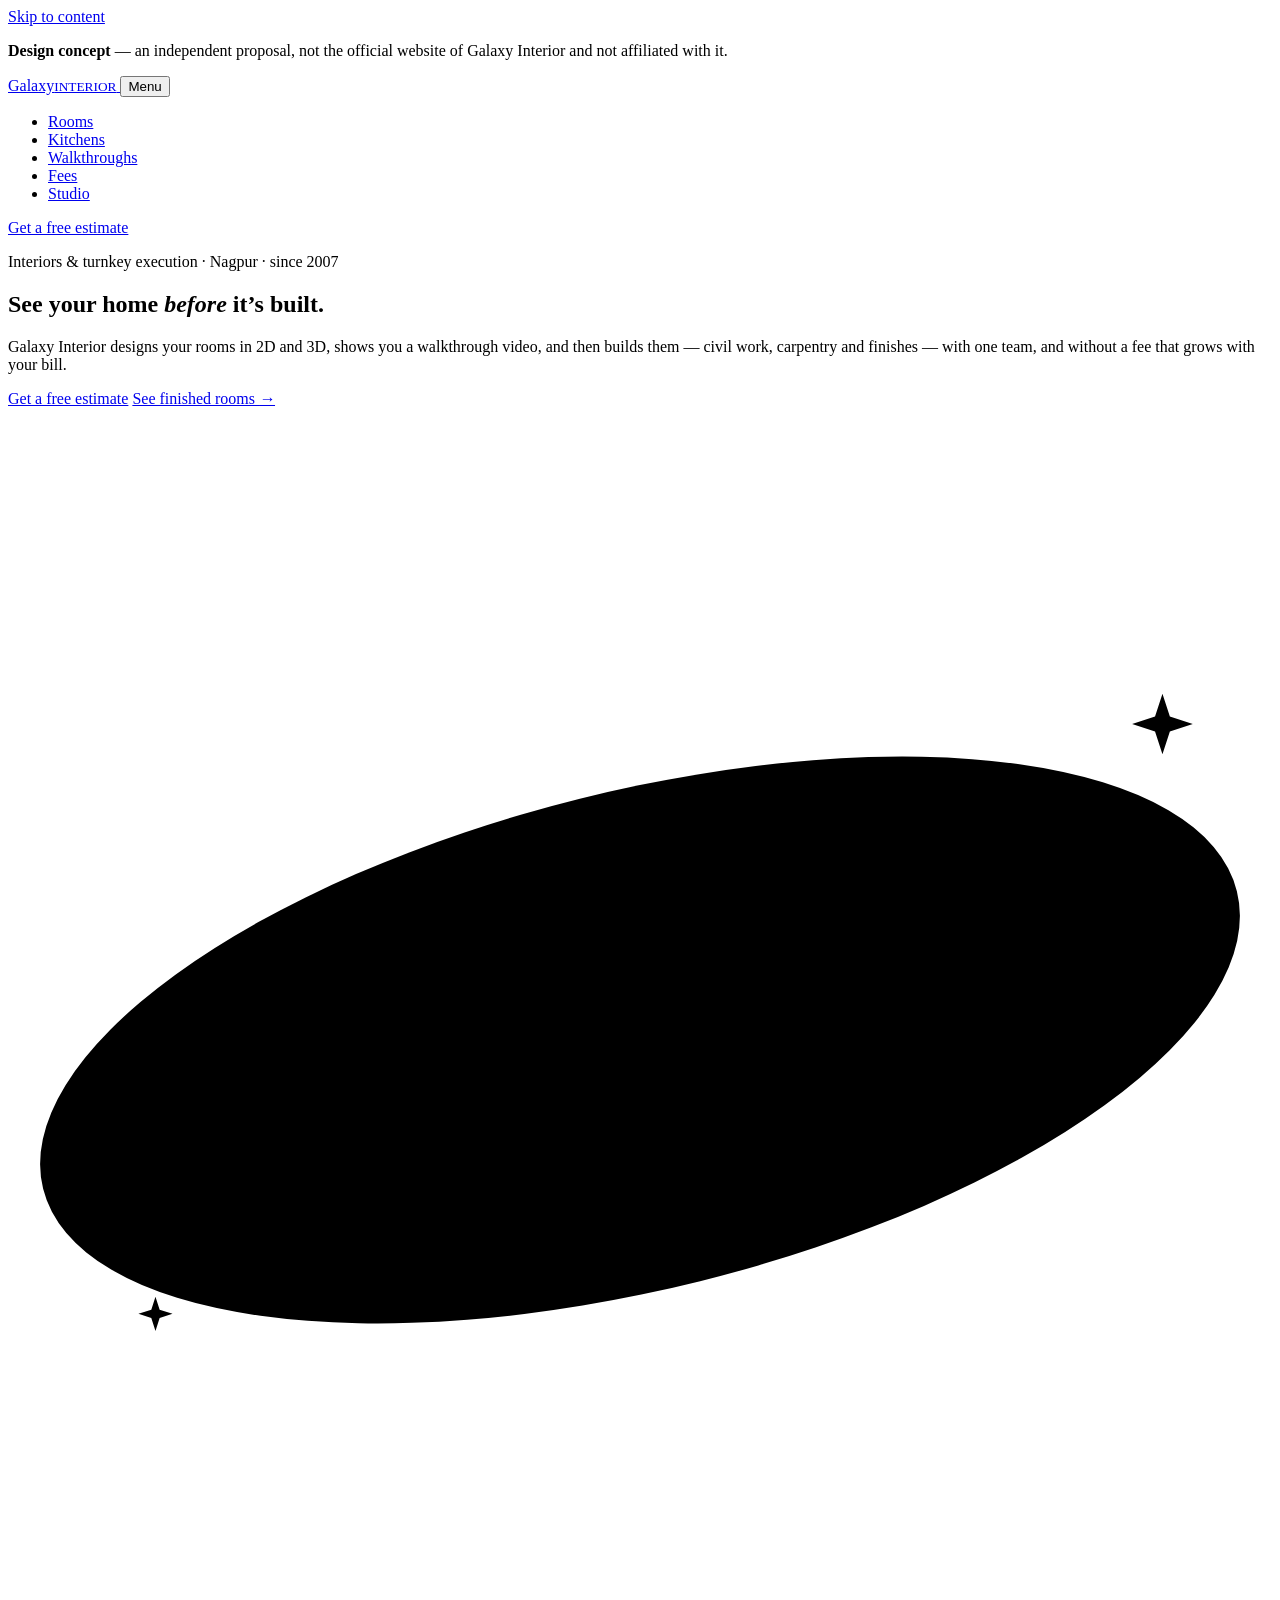
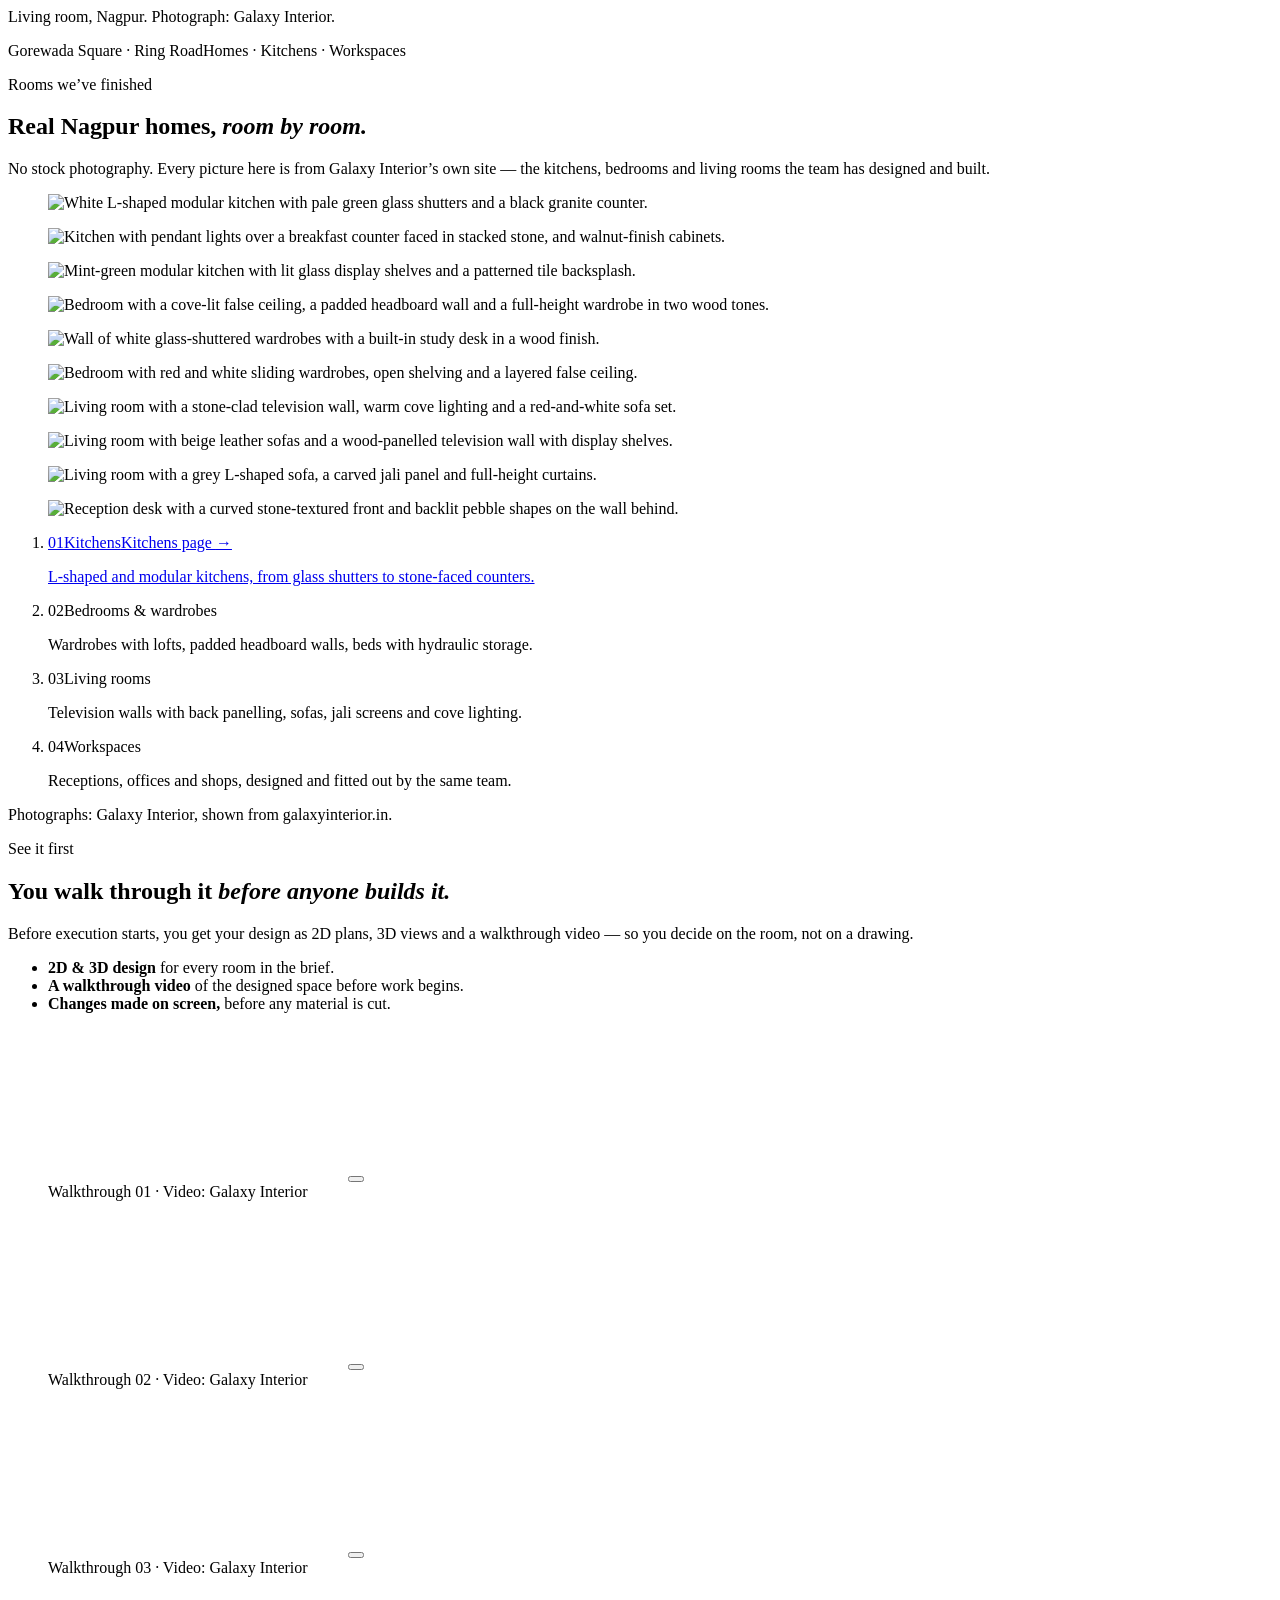
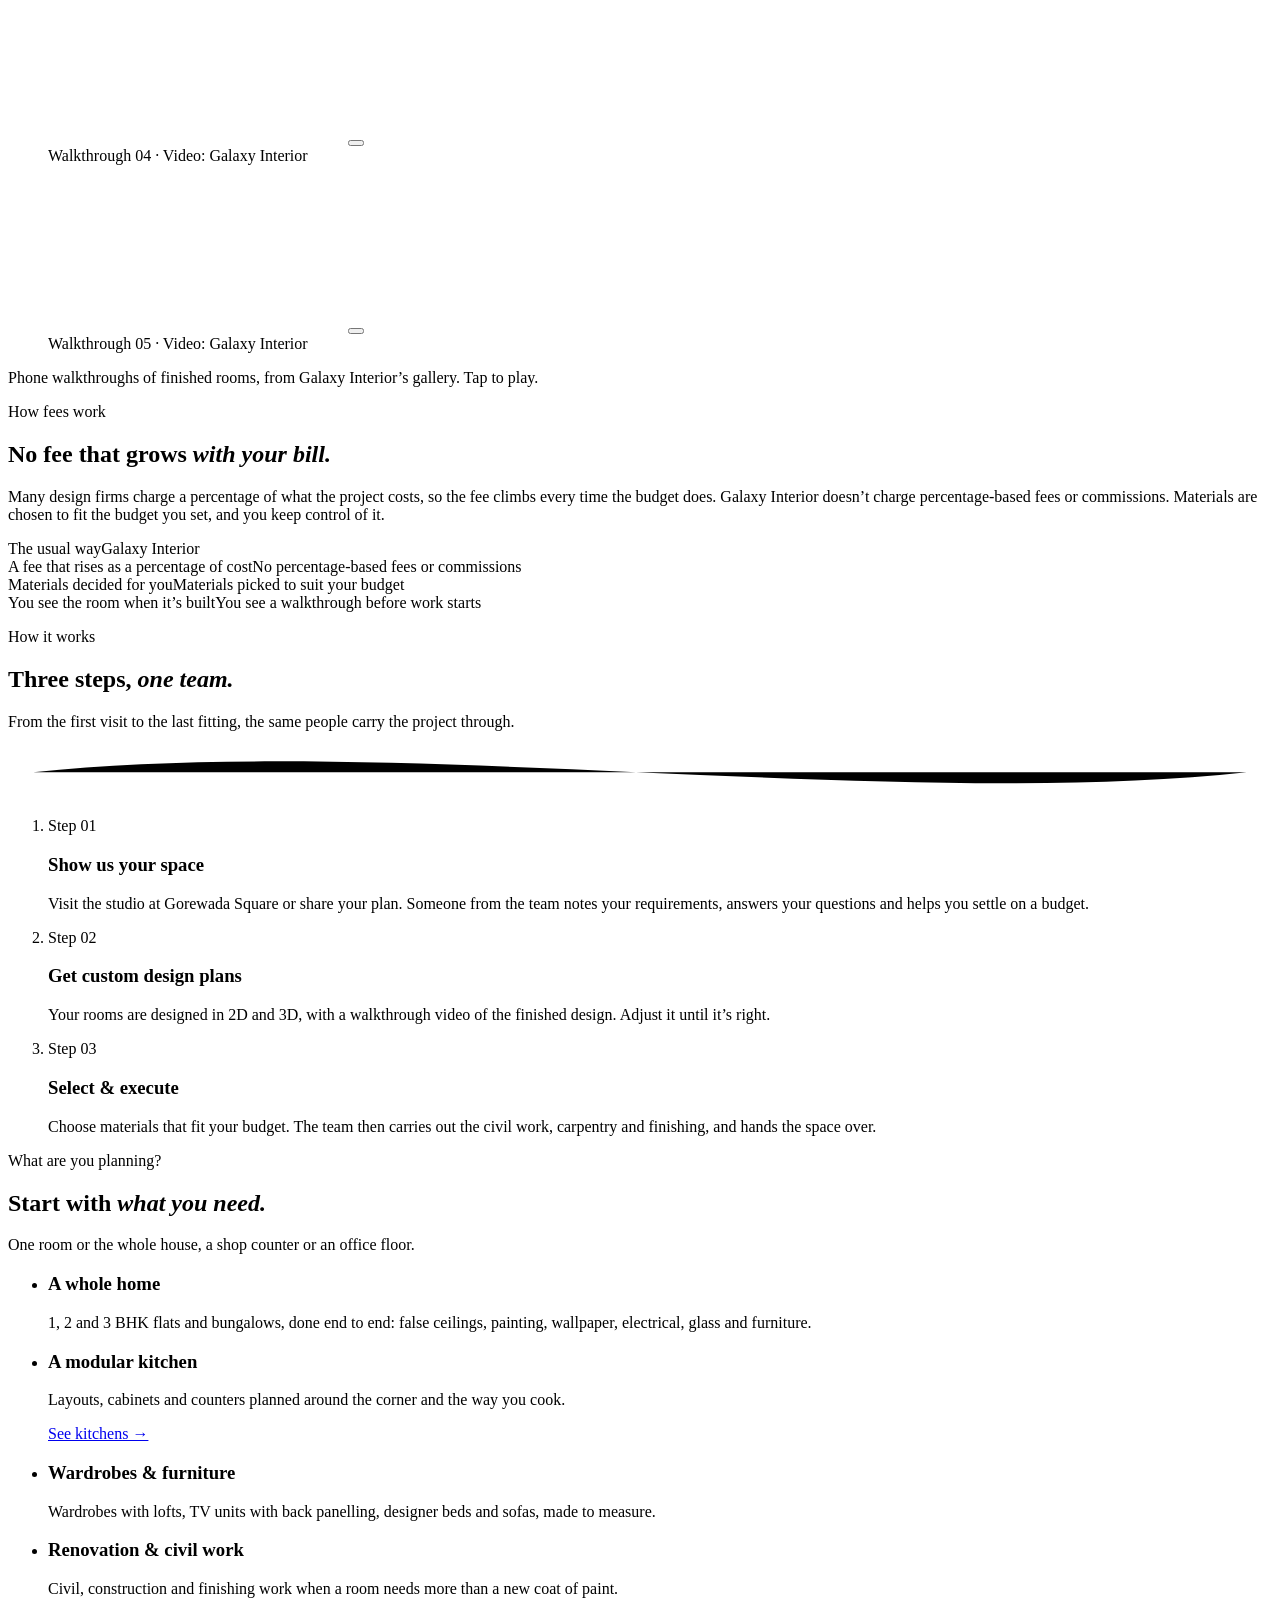
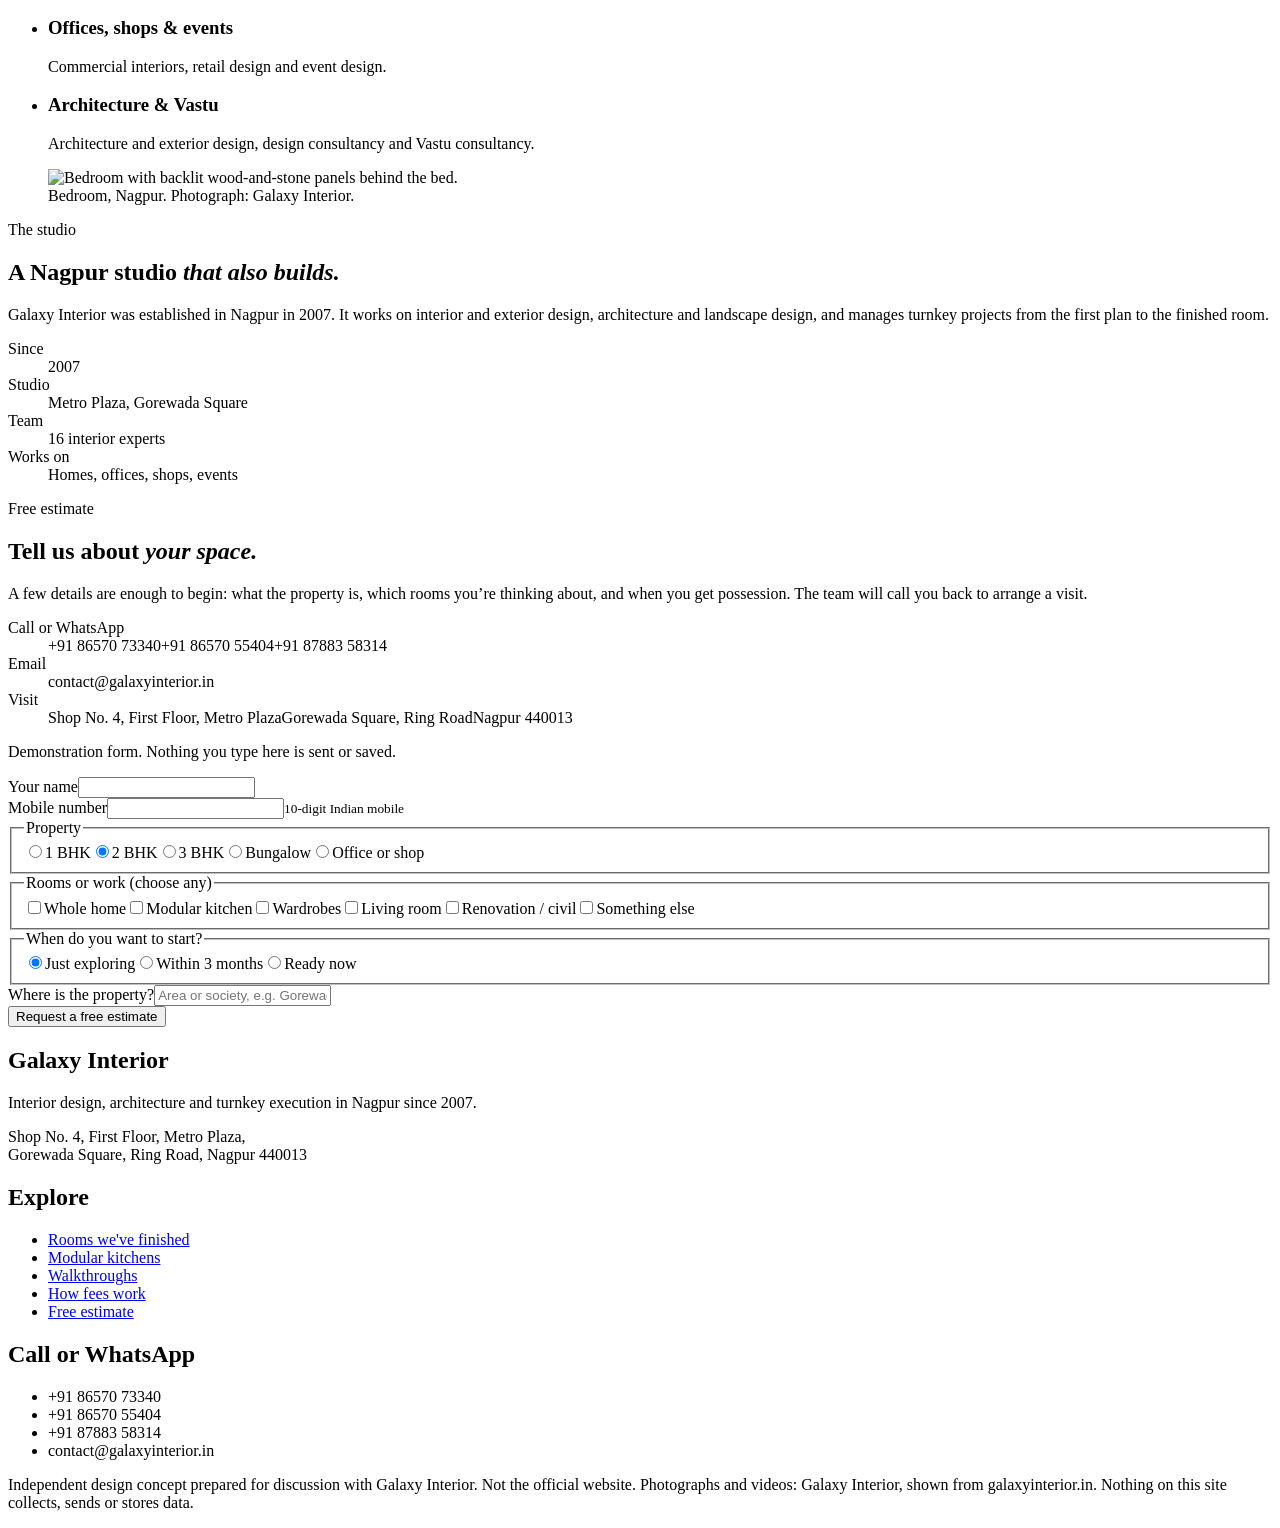
==== index.html @ 81ba3899 "Add files via upload" ====
<!DOCTYPE html>
<html lang="en-IN">
<head>
<meta charset="utf-8">
<meta name="viewport" content="width=device-width, initial-scale=1">
<meta name="robots" content="noindex, nofollow, noarchive">
<title>Galaxy Interior — Interiors and turnkey execution, Nagpur (design concept)</title>
<meta name="description" content="An unofficial website concept for Galaxy Interior, the Nagpur interior design and turnkey execution studio at Gorewada Square.">
<meta name="theme-color" content="#0f1520">
<meta property="og:title" content="Galaxy Interior — Interiors and turnkey execution, Nagpur (design concept)">
<meta property="og:description" content="An unofficial website concept for Galaxy Interior, the Nagpur interior design and turnkey execution studio at Gorewada Square.">
<meta property="og:type" content="website">
<link rel="icon" href="assets/img/ui/favicon.svg" type="image/svg+xml">
<link rel="preconnect" href="https://fonts.googleapis.com">
<link rel="preconnect" href="https://fonts.gstatic.com" crossorigin>
<link rel="stylesheet" href="https://fonts.googleapis.com/css2?family=Instrument+Serif:ital@0;1&family=Manrope:wght@400;500;600;700&display=swap">
<link rel="stylesheet" href="assets/css/site.css">
</head>
<body>
<a class="skip" href="#main">Skip to content</a>
<p class="concept-bar"><strong>Design concept</strong> — an independent proposal, not the official website of Galaxy Interior and not affiliated with it.</p>
<header class="site-header" data-header>
  <div class="site-header__in">
    <a class="brand" href="./" aria-label="Galaxy Interior — home">
      <img src="https://www.galaxyinterior.in/images/Logo.png" width="179" height="53" alt="" referrerpolicy="no-referrer" onerror="this.remove()">
      <span class="brand__text">Galaxy<small>INTERIOR</small></span>
    </a>
    <button class="nav-toggle" type="button" aria-expanded="false" aria-controls="site-nav" data-nav-toggle><span>Menu</span><span class="nav-toggle__bars" aria-hidden="true"></span></button>
    <nav id="site-nav" class="site-nav" aria-label="Primary" data-nav>
      <ul><li><a href="#rooms">Rooms</a></li><li><a href="kitchens/">Kitchens</a></li><li><a href="#seen">Walkthroughs</a></li><li><a href="#fees">Fees</a></li><li><a href="#studio">Studio</a></li></ul>
      <a class="btn btn--gold" href="#enquire">Get a free estimate</a>
    </nav>
  </div>
</header>

<main id="main">
<section class="hero on-night">
  <div class="stars"></div>
  <div class="hero__in">
    <div>
      <p class="eyebrow">Interiors &amp; turnkey execution · Nagpur · since 2007</p>
      <h1 class="display">See your home <em>before</em> it&rsquo;s built.</h1>
      <p class="lede">Galaxy Interior designs your rooms in 2D and 3D, shows you a walkthrough video, and then builds them &mdash; civil work, carpentry and finishes &mdash; with one team, and without a fee that grows with your bill.</p>
      <div class="hero__actions">
        <a class="btn btn--gold" href="#enquire">Get a free estimate</a>
        <a class="link-arrow" href="#rooms">See finished rooms <i aria-hidden="true">→</i></a>
      </div>
    </div>
    <div class="hero__art">
      <svg class="orbit" viewBox="0 0 600 560" aria-hidden="true" preserveAspectRatio="none">
  <defs><linearGradient id="gold" x1="0" x2="1"><stop offset="0" stop-color="#f1cf78"/><stop offset=".6" stop-color="#d9a53a"/><stop offset="1" stop-color="#f1cf78" stop-opacity=".15"/></linearGradient></defs>
  <ellipse cx="300" cy="300" rx="292" ry="118" transform="rotate(-14 300 300)"/>
  <path class="star" d="M0,-9 L2.2,-2.2 L9,0 L2.2,2.2 L0,9 L-2.2,2.2 L-9,0 L-2.2,-2.2 Z" transform="translate(548 150) scale(1.6)"/>
  <path class="star" d="M0,-9 L2.2,-2.2 L9,0 L2.2,2.2 L0,9 L-2.2,2.2 L-9,0 L-2.2,-2.2 Z" transform="translate(70 430) scale(.9)"/>
</svg>
      <div class="hero__photo"><img src="https://www.galaxyinterior.in/images/p6.jpg" width="1080" height="1016" alt="Living room with a stone-clad television wall, warm cove lighting and a red-and-white sofa set." referrerpolicy="no-referrer" fetchpriority="high" onerror="this.remove()"></div>
      <p class="cap">Living room, Nagpur. Photograph: Galaxy Interior.</p>
    </div>
  </div>
  <p class="hero__foot"><span>Gorewada Square · Ring Road</span><span>Homes · Kitchens · Workspaces</span></p>
</section>

<section class="section" id="rooms" aria-labelledby="rooms-h">
  <div class="wrap">
    <header class="section-head">
      <div><p class="eyebrow">Rooms we&rsquo;ve finished</p><h2 id="rooms-h" class="title">Real Nagpur homes, <em>room by room.</em></h2></div>
      <p>No stock photography. Every picture here is from Galaxy Interior&rsquo;s own site &mdash; the kitchens, bedrooms and living rooms the team has designed and built.</p>
    </header>
    <div class="rooms">
      <div class="rooms__pane" aria-hidden="true"><div class="rooms__plate is-active" data-room-pane="kitchens"><figure class="photo " style="--ar:368/490"><div class="photo__frame"><img src="https://www.galaxyinterior.in/images/gallery/04.jpg" width="368" height="490" alt="White L-shaped modular kitchen with pale green glass shutters and a black granite counter." loading="eager" decoding="async" referrerpolicy="no-referrer" onload="this.classList.add('is-loaded')" onerror="this.closest('.photo').classList.add('is-missing')"></div></figure><figure class="photo " style="--ar:368/490"><div class="photo__frame"><img src="https://www.galaxyinterior.in/images/gallery/06.jpg" width="368" height="490" alt="Kitchen with pendant lights over a breakfast counter faced in stacked stone, and walnut-finish cabinets." loading="eager" decoding="async" referrerpolicy="no-referrer" onload="this.classList.add('is-loaded')" onerror="this.closest('.photo').classList.add('is-missing')"></div></figure><figure class="photo " style="--ar:368/507"><div class="photo__frame"><img src="https://www.galaxyinterior.in/images/gallery/07.jpg" width="368" height="507" alt="Mint-green modular kitchen with lit glass display shelves and a patterned tile backsplash." loading="eager" decoding="async" referrerpolicy="no-referrer" onload="this.classList.add('is-loaded')" onerror="this.closest('.photo').classList.add('is-missing')"></div></figure></div><div class="rooms__plate" data-room-pane="bedrooms"><figure class="photo " style="--ar:368/368"><div class="photo__frame"><img src="https://www.galaxyinterior.in/images/gallery/03.jpg" width="368" height="368" alt="Bedroom with a cove-lit false ceiling, a padded headboard wall and a full-height wardrobe in two wood tones." loading="lazy" decoding="async" referrerpolicy="no-referrer" onload="this.classList.add('is-loaded')" onerror="this.closest('.photo').classList.add('is-missing')"></div></figure><figure class="photo " style="--ar:368/365"><div class="photo__frame"><img src="https://www.galaxyinterior.in/images/gallery/01.jpg" width="368" height="365" alt="Wall of white glass-shuttered wardrobes with a built-in study desk in a wood finish." loading="lazy" decoding="async" referrerpolicy="no-referrer" onload="this.classList.add('is-loaded')" onerror="this.closest('.photo').classList.add('is-missing')"></div></figure><figure class="photo " style="--ar:368/490"><div class="photo__frame"><img src="https://www.galaxyinterior.in/images/gallery/10.jpg" width="368" height="490" alt="Bedroom with red and white sliding wardrobes, open shelving and a layered false ceiling." loading="lazy" decoding="async" referrerpolicy="no-referrer" onload="this.classList.add('is-loaded')" onerror="this.closest('.photo').classList.add('is-missing')"></div></figure></div><div class="rooms__plate" data-room-pane="living"><figure class="photo " style="--ar:1080/1016"><div class="photo__frame"><img src="https://www.galaxyinterior.in/images/p6.jpg" width="1080" height="1016" alt="Living room with a stone-clad television wall, warm cove lighting and a red-and-white sofa set." loading="lazy" decoding="async" referrerpolicy="no-referrer" onload="this.classList.add('is-loaded')" onerror="this.closest('.photo').classList.add('is-missing')"></div></figure><figure class="photo " style="--ar:368/245"><div class="photo__frame"><img src="https://www.galaxyinterior.in/images/gallery/02.jpg" width="368" height="245" alt="Living room with beige leather sofas and a wood-panelled television wall with display shelves." loading="lazy" decoding="async" referrerpolicy="no-referrer" onload="this.classList.add('is-loaded')" onerror="this.closest('.photo').classList.add('is-missing')"></div></figure><figure class="photo " style="--ar:368/275"><div class="photo__frame"><img src="https://www.galaxyinterior.in/images/gallery/09.jpg" width="368" height="275" alt="Living room with a grey L-shaped sofa, a carved jali panel and full-height curtains." loading="lazy" decoding="async" referrerpolicy="no-referrer" onload="this.classList.add('is-loaded')" onerror="this.closest('.photo').classList.add('is-missing')"></div></figure></div><div class="rooms__plate" data-room-pane="work" style="grid-template-columns:minmax(0,1fr)"><figure class="photo " style="--ar:368/490"><div class="photo__frame"><img src="https://www.galaxyinterior.in/images/gallery/08.jpg" width="368" height="490" alt="Reception desk with a curved stone-textured front and backlit pebble shapes on the wall behind." loading="lazy" decoding="async" referrerpolicy="no-referrer" onload="this.classList.add('is-loaded')" onerror="this.closest('.photo').classList.add('is-missing')"></div></figure></div></div>
      <div>
        <ol class="rooms__list"><li><a class="rooms__row is-active" href="kitchens/" data-room-row="kitchens"><span class="rooms__n">01</span><span class="rooms__name">Kitchens</span><span class="rooms__go">Kitchens page <span aria-hidden="true">→</span></span><p class="rooms__note">L-shaped and modular kitchens, from glass shutters to stone-faced counters.</p></a></li><li><div class="rooms__row" tabindex="0" data-room-row="bedrooms"><span class="rooms__n">02</span><span class="rooms__name">Bedrooms &amp; wardrobes</span><span></span><p class="rooms__note">Wardrobes with lofts, padded headboard walls, beds with hydraulic storage.</p></div></li><li><div class="rooms__row" tabindex="0" data-room-row="living"><span class="rooms__n">03</span><span class="rooms__name">Living rooms</span><span></span><p class="rooms__note">Television walls with back panelling, sofas, jali screens and cove lighting.</p></div></li><li><div class="rooms__row" tabindex="0" data-room-row="work"><span class="rooms__n">04</span><span class="rooms__name">Workspaces</span><span></span><p class="rooms__note">Receptions, offices and shops, designed and fitted out by the same team.</p></div></li></ol>
        <p class="cap rooms__credit">Photographs: Galaxy Interior, shown from galaxyinterior.in.</p>
      </div>
    </div>
  </div>
</section>

<section class="section seen on-night" id="seen" aria-labelledby="seen-h">
  <div class="stars"></div>
  <div class="wrap seen__grid">
    <div>
      <p class="eyebrow">See it first</p>
      <h2 id="seen-h" class="title">You walk through it <em>before anyone builds it.</em></h2>
      <p class="lede">Before execution starts, you get your design as 2D plans, 3D views and a walkthrough video &mdash; so you decide on the room, not on a drawing.</p>
      <ul class="seen__points">
        <li><span><strong>2D &amp; 3D design</strong> for every room in the brief.</span></li>
        <li><span><strong>A walkthrough video</strong> of the designed space before work begins.</span></li>
        <li><span><strong>Changes made on screen,</strong> before any material is cut.</span></li>
      </ul>
    </div>
    <div>
      <div class="reels" tabindex="0" aria-label="Walkthrough videos of finished rooms"><figure class="reel"><div class="reel__frame"><video src="https://www.galaxyinterior.in/Videos/07.mp4#t=0.8" preload="metadata" muted playsinline loop referrerpolicy="no-referrer" aria-label="Phone walkthrough of a finished interior, video 1"></video><button class="reel__play" type="button" aria-label="Play walkthrough 1"><span></span></button></div><figcaption>Walkthrough 01 · Video: Galaxy Interior</figcaption></figure><figure class="reel"><div class="reel__frame"><video src="https://www.galaxyinterior.in/Videos/02.mp4#t=0.8" preload="metadata" muted playsinline loop referrerpolicy="no-referrer" aria-label="Phone walkthrough of a finished interior, video 2"></video><button class="reel__play" type="button" aria-label="Play walkthrough 2"><span></span></button></div><figcaption>Walkthrough 02 · Video: Galaxy Interior</figcaption></figure><figure class="reel"><div class="reel__frame"><video src="https://www.galaxyinterior.in/Videos/04.mp4#t=0.8" preload="metadata" muted playsinline loop referrerpolicy="no-referrer" aria-label="Phone walkthrough of a finished interior, video 3"></video><button class="reel__play" type="button" aria-label="Play walkthrough 3"><span></span></button></div><figcaption>Walkthrough 03 · Video: Galaxy Interior</figcaption></figure><figure class="reel"><div class="reel__frame"><video src="https://www.galaxyinterior.in/Videos/06.mp4#t=0.8" preload="metadata" muted playsinline loop referrerpolicy="no-referrer" aria-label="Phone walkthrough of a finished interior, video 4"></video><button class="reel__play" type="button" aria-label="Play walkthrough 4"><span></span></button></div><figcaption>Walkthrough 04 · Video: Galaxy Interior</figcaption></figure><figure class="reel"><div class="reel__frame"><video src="https://www.galaxyinterior.in/Videos/03.mp4#t=0.8" preload="metadata" muted playsinline loop referrerpolicy="no-referrer" aria-label="Phone walkthrough of a finished interior, video 5"></video><button class="reel__play" type="button" aria-label="Play walkthrough 5"><span></span></button></div><figcaption>Walkthrough 05 · Video: Galaxy Interior</figcaption></figure></div>
      <p class="cap">Phone walkthroughs of finished rooms, from Galaxy Interior&rsquo;s gallery. Tap to play.</p>
    </div>
  </div>
</section>

<section class="section fee" id="fees" aria-labelledby="fee-h">
  <div class="wrap fee__grid">
    <div>
      <p class="eyebrow">How fees work</p>
      <h2 id="fee-h" class="title">No fee that grows <em>with your bill.</em></h2>
      <p class="lede">Many design firms charge a percentage of what the project costs, so the fee climbs every time the budget does. Galaxy Interior doesn&rsquo;t charge percentage-based fees or commissions. Materials are chosen to fit the budget you set, and you keep control of it.</p>
    </div>
    <div class="fee__compare" role="table" aria-label="How Galaxy Interior's fees differ">
      <div class="fee__row fee__row--head" role="row"><span role="columnheader">The usual way</span><span role="columnheader">Galaxy Interior</span></div>
      <div class="fee__row" role="row"><span role="cell">A fee that rises as a percentage of cost</span><span role="cell">No percentage-based fees or commissions</span></div>
      <div class="fee__row" role="row"><span role="cell">Materials decided for you</span><span role="cell">Materials picked to suit your budget</span></div>
      <div class="fee__row" role="row"><span role="cell">You see the room when it&rsquo;s built</span><span role="cell">You see a walkthrough before work starts</span></div>
    </div>
  </div>
</section>

<section class="section process" id="process" aria-labelledby="process-h">
  <div class="wrap">
    <header class="section-head">
      <div><p class="eyebrow">How it works</p><h2 id="process-h" class="title">Three steps, <em>one team.</em></h2></div>
      <p>From the first visit to the last fitting, the same people carry the project through.</p>
    </header>
    <div class="process__track">
      <svg class="process__line" viewBox="0 0 1000 40" preserveAspectRatio="none" aria-hidden="true"><path d="M20 20 C 300 -10, 700 50, 980 20"/></svg>
      <ol class="process__steps">
        <li data-reveal style="--i:0"><span class="process__dot" aria-hidden="true"></span><span class="n">Step 01</span><h3>Show us your space</h3><p>Visit the studio at Gorewada Square or share your plan. Someone from the team notes your requirements, answers your questions and helps you settle on a budget.</p></li>
        <li data-reveal style="--i:1"><span class="process__dot" aria-hidden="true"></span><span class="n">Step 02</span><h3>Get custom design plans</h3><p>Your rooms are designed in 2D and 3D, with a walkthrough video of the finished design. Adjust it until it&rsquo;s right.</p></li>
        <li data-reveal style="--i:2"><span class="process__dot" aria-hidden="true"></span><span class="n">Step 03</span><h3>Select &amp; execute</h3><p>Choose materials that fit your budget. The team then carries out the civil work, carpentry and finishing, and hands the space over.</p></li>
      </ol>
    </div>
  </div>
</section>

<section class="section" style="padding-top:0" aria-labelledby="needs-h">
  <div class="wrap">
    <header class="section-head">
      <div><p class="eyebrow">What are you planning?</p><h2 id="needs-h" class="title">Start with <em>what you need.</em></h2></div>
      <p>One room or the whole house, a shop counter or an office floor.</p>
    </header>
    <ul class="needs"><li data-reveal style="--i:0"><h3>A whole home</h3><p>1, 2 and 3 BHK flats and bungalows, done end to end: false ceilings, painting, wallpaper, electrical, glass and furniture.</p></li><li data-reveal style="--i:1"><h3>A modular kitchen</h3><p>Layouts, cabinets and counters planned around the corner and the way you cook.</p><a href="kitchens/">See kitchens →</a></li><li data-reveal style="--i:2"><h3>Wardrobes &amp; furniture</h3><p>Wardrobes with lofts, TV units with back panelling, designer beds and sofas, made to measure.</p></li><li data-reveal style="--i:3"><h3>Renovation &amp; civil work</h3><p>Civil, construction and finishing work when a room needs more than a new coat of paint.</p></li><li data-reveal style="--i:4"><h3>Offices, shops &amp; events</h3><p>Commercial interiors, retail design and event design.</p></li><li data-reveal style="--i:5"><h3>Architecture &amp; Vastu</h3><p>Architecture and exterior design, design consultancy and Vastu consultancy.</p></li></ul>
  </div>
</section>

<section class="section studio on-night" id="studio" aria-labelledby="studio-h">
  <div class="wrap studio__grid">
    <div class="studio__photo"><figure class="photo " style="--ar:712/1280"><div class="photo__frame"><img src="https://www.galaxyinterior.in/images/p2.jpg" width="712" height="1280" alt="Bedroom with backlit wood-and-stone panels behind the bed." loading="lazy" decoding="async" referrerpolicy="no-referrer" onload="this.classList.add('is-loaded')" onerror="this.closest('.photo').classList.add('is-missing')"></div><figcaption class="cap">Bedroom, Nagpur. Photograph: Galaxy Interior.</figcaption></figure></div>
    <div>
      <p class="eyebrow">The studio</p>
      <h2 id="studio-h" class="title">A Nagpur studio <em>that also builds.</em></h2>
      <p class="lede">Galaxy Interior was established in Nagpur in 2007. It works on interior and exterior design, architecture and landscape design, and manages turnkey projects from the first plan to the finished room.</p>
      <dl class="facts">
        <div><dt>Since</dt><dd>2007</dd></div>
        <div><dt>Studio</dt><dd>Metro Plaza, Gorewada Square</dd></div>
        <div><dt>Team</dt><dd>16 interior experts</dd></div>
        <div><dt>Works on</dt><dd>Homes, offices, shops, events</dd></div>
      </dl>
    </div>
  </div>
</section>

<section class="section" id="enquire" aria-labelledby="enquire-h">
  <div class="wrap enquire__grid">
    <div>
      <p class="eyebrow">Free estimate</p>
      <h2 id="enquire-h" class="title">Tell us about <em>your space.</em></h2>
      <p class="lede">A few details are enough to begin: what the property is, which rooms you&rsquo;re thinking about, and when you get possession. The team will call you back to arrange a visit.</p>
      <dl class="direct">
        <div><dt>Call or WhatsApp</dt><dd><span>+91 86570 73340</span><span>+91 86570 55404</span><span>+91 87883 58314</span></dd></div>
        <div><dt>Email</dt><dd><span>contact@galaxyinterior.in</span></dd></div>
        <div><dt>Visit</dt><dd><span>Shop No. 4, First Floor, Metro Plaza</span><span>Gorewada Square, Ring Road</span><span>Nagpur 440013</span></dd></div>
      </dl>
    </div>
    <form class="form" data-demo-form>
      <p class="form-flag">Demonstration form. Nothing you type here is sent or saved.</p>
      <div class="row2">
        <div class="field"><label for="f-name">Your name</label><input id="f-name" name="name" type="text" autocomplete="name" required></div>
        <div class="field"><label for="f-phone">Mobile number</label><input id="f-phone" name="phone" type="tel" inputmode="numeric" autocomplete="tel" pattern="(\+?91[\s-]?)?[6-9][0-9]{4}[\s-]?[0-9]{5}" required><small>10-digit Indian mobile</small></div>
      </div>
      <fieldset class="chips"><legend>Property</legend>
        <label><input type="radio" name="property" value="1 BHK"><span>1 BHK</span></label><label><input type="radio" name="property" value="2 BHK" checked><span>2 BHK</span></label><label><input type="radio" name="property" value="3 BHK"><span>3 BHK</span></label><label><input type="radio" name="property" value="Bungalow"><span>Bungalow</span></label><label><input type="radio" name="property" value="Office or shop"><span>Office or shop</span></label>
      </fieldset>
      <fieldset class="chips"><legend>Rooms or work (choose any)</legend>
        <label><input type="checkbox" name="scope" value="Whole home"><span>Whole home</span></label><label><input type="checkbox" name="scope" value="Modular kitchen"><span>Modular kitchen</span></label><label><input type="checkbox" name="scope" value="Wardrobes"><span>Wardrobes</span></label><label><input type="checkbox" name="scope" value="Living room"><span>Living room</span></label><label><input type="checkbox" name="scope" value="Renovation / civil"><span>Renovation / civil</span></label><label><input type="checkbox" name="scope" value="Something else"><span>Something else</span></label>
      </fieldset>
      <fieldset class="chips"><legend>When do you want to start?</legend>
        <label><input type="radio" name="when" value="Just exploring" checked><span>Just exploring</span></label><label><input type="radio" name="when" value="Within 3 months"><span>Within 3 months</span></label><label><input type="radio" name="when" value="Ready now"><span>Ready now</span></label>
      </fieldset>
      <div class="field"><label for="f-area">Where is the property?</label><input id="f-area" name="area" type="text" placeholder="Area or society, e.g. Gorewada"></div>
      <button class="btn btn--gold btn--wide" type="submit">Request a free estimate</button>
      <p class="form-note" data-form-note role="status" tabindex="-1" hidden></p>
    </form>
  </div>
</section>
</main>
<footer class="site-footer">
  <div class="site-footer__in">
    <div>
      <h2>Galaxy Interior</h2>
      <p>Interior design, architecture and turnkey execution in Nagpur since 2007.</p>
      <p>Shop No. 4, First Floor, Metro Plaza,<br>Gorewada Square, Ring Road, Nagpur 440013</p>
    </div>
    <div>
      <h2>Explore</h2>
      <ul><li><a href="#rooms">Rooms we've finished</a></li><li><a href="kitchens/">Modular kitchens</a></li><li><a href="#seen">Walkthroughs</a></li><li><a href="#fees">How fees work</a></li><li><a href="#enquire">Free estimate</a></li></ul>
    </div>
    <div>
      <h2>Call or WhatsApp</h2>
      <ul><li>+91 86570 73340</li><li>+91 86570 55404</li><li>+91 87883 58314</li><li>contact@galaxyinterior.in</li></ul>
    </div>
    <p class="site-footer__legal">Independent design concept prepared for discussion with Galaxy Interior. Not the official website. Photographs and videos: Galaxy Interior, shown from galaxyinterior.in. Nothing on this site collects, sends or stores data.</p>
  </div>
</footer>
<script src="assets/js/site.js" defer></script>
</body>
</html>
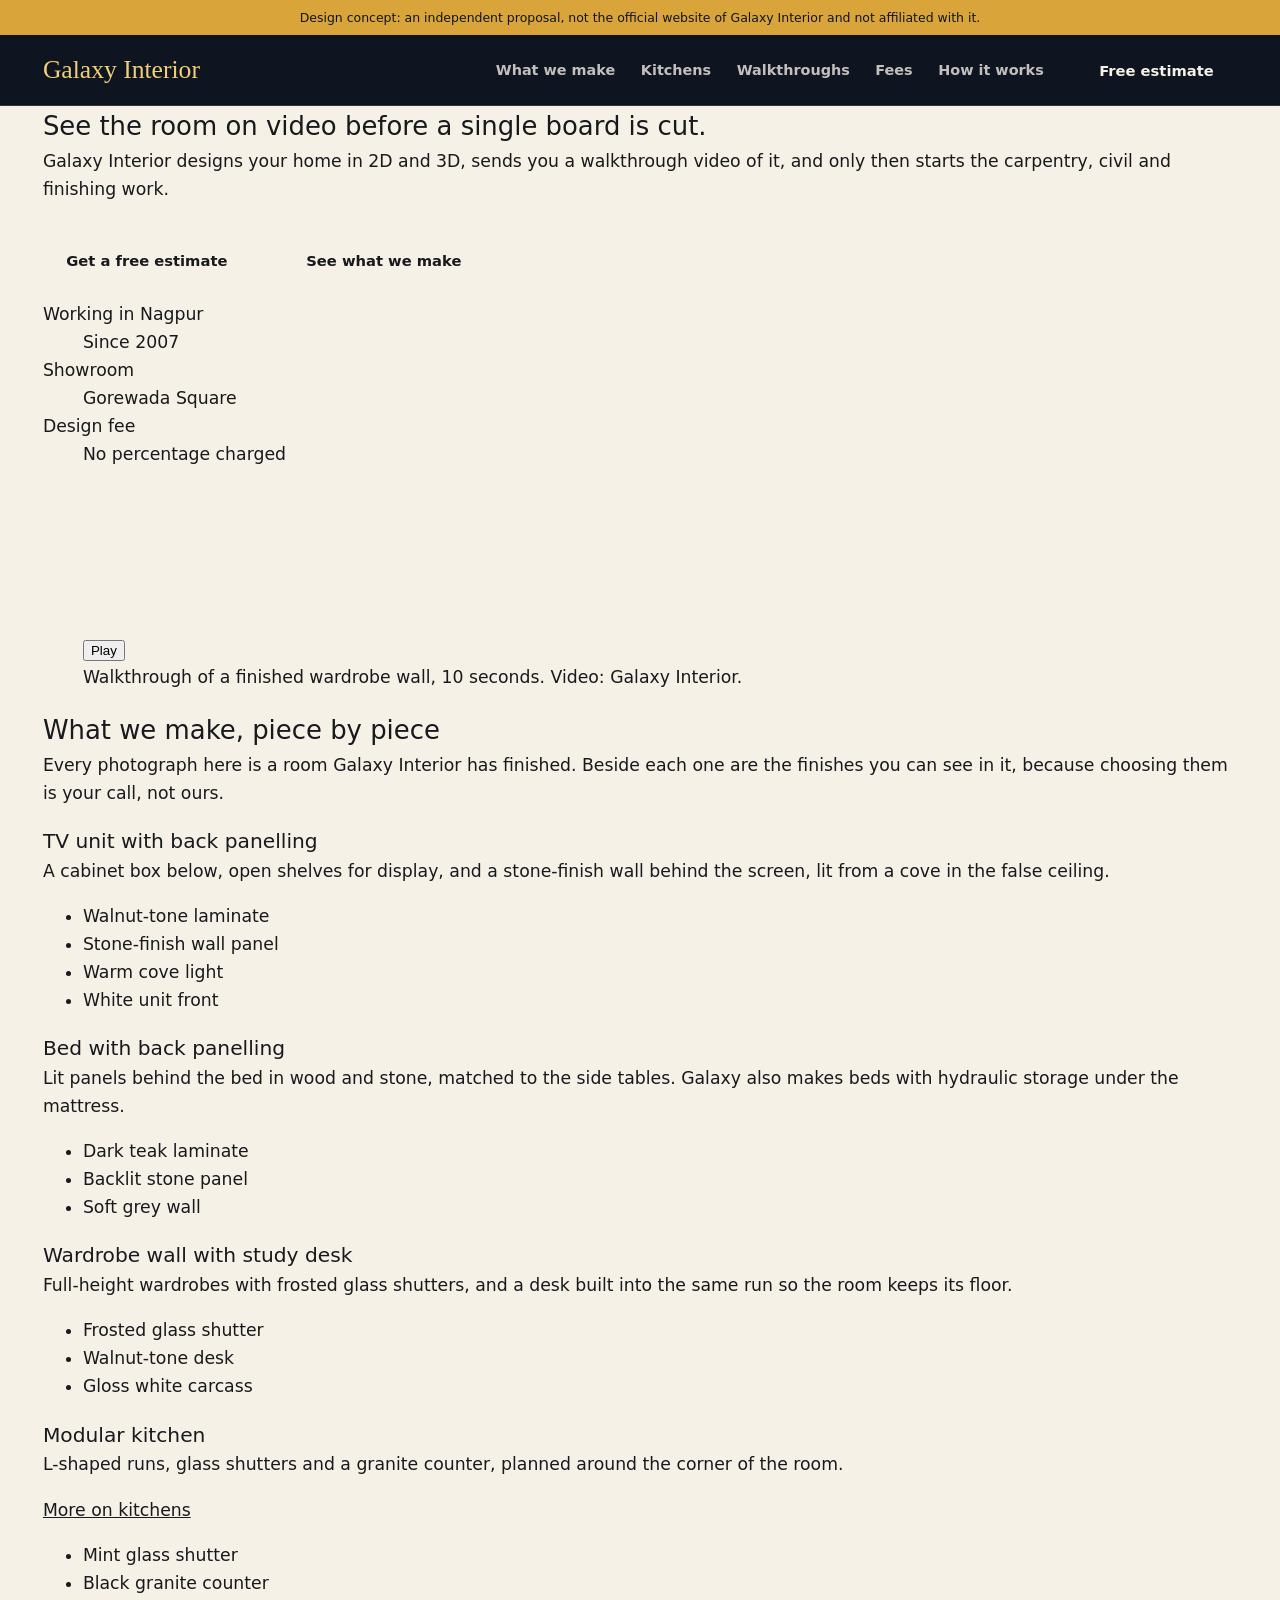
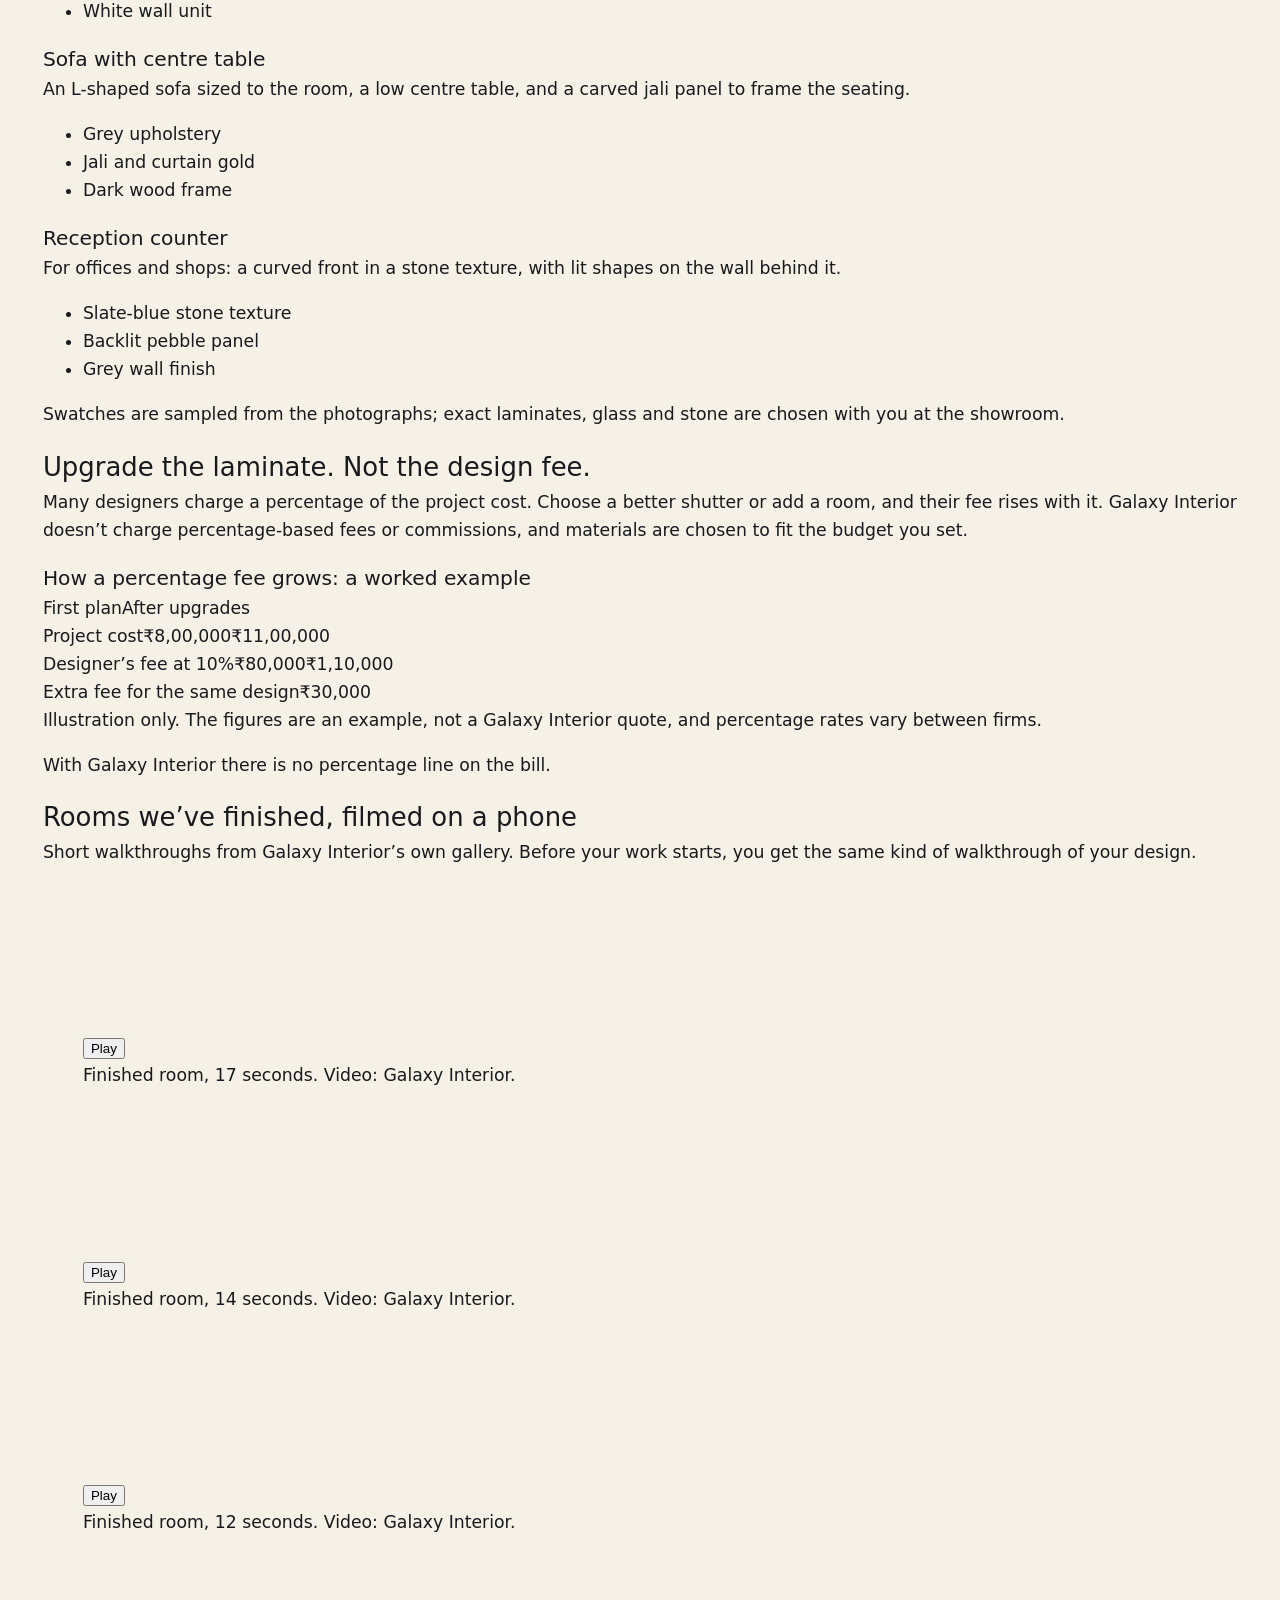
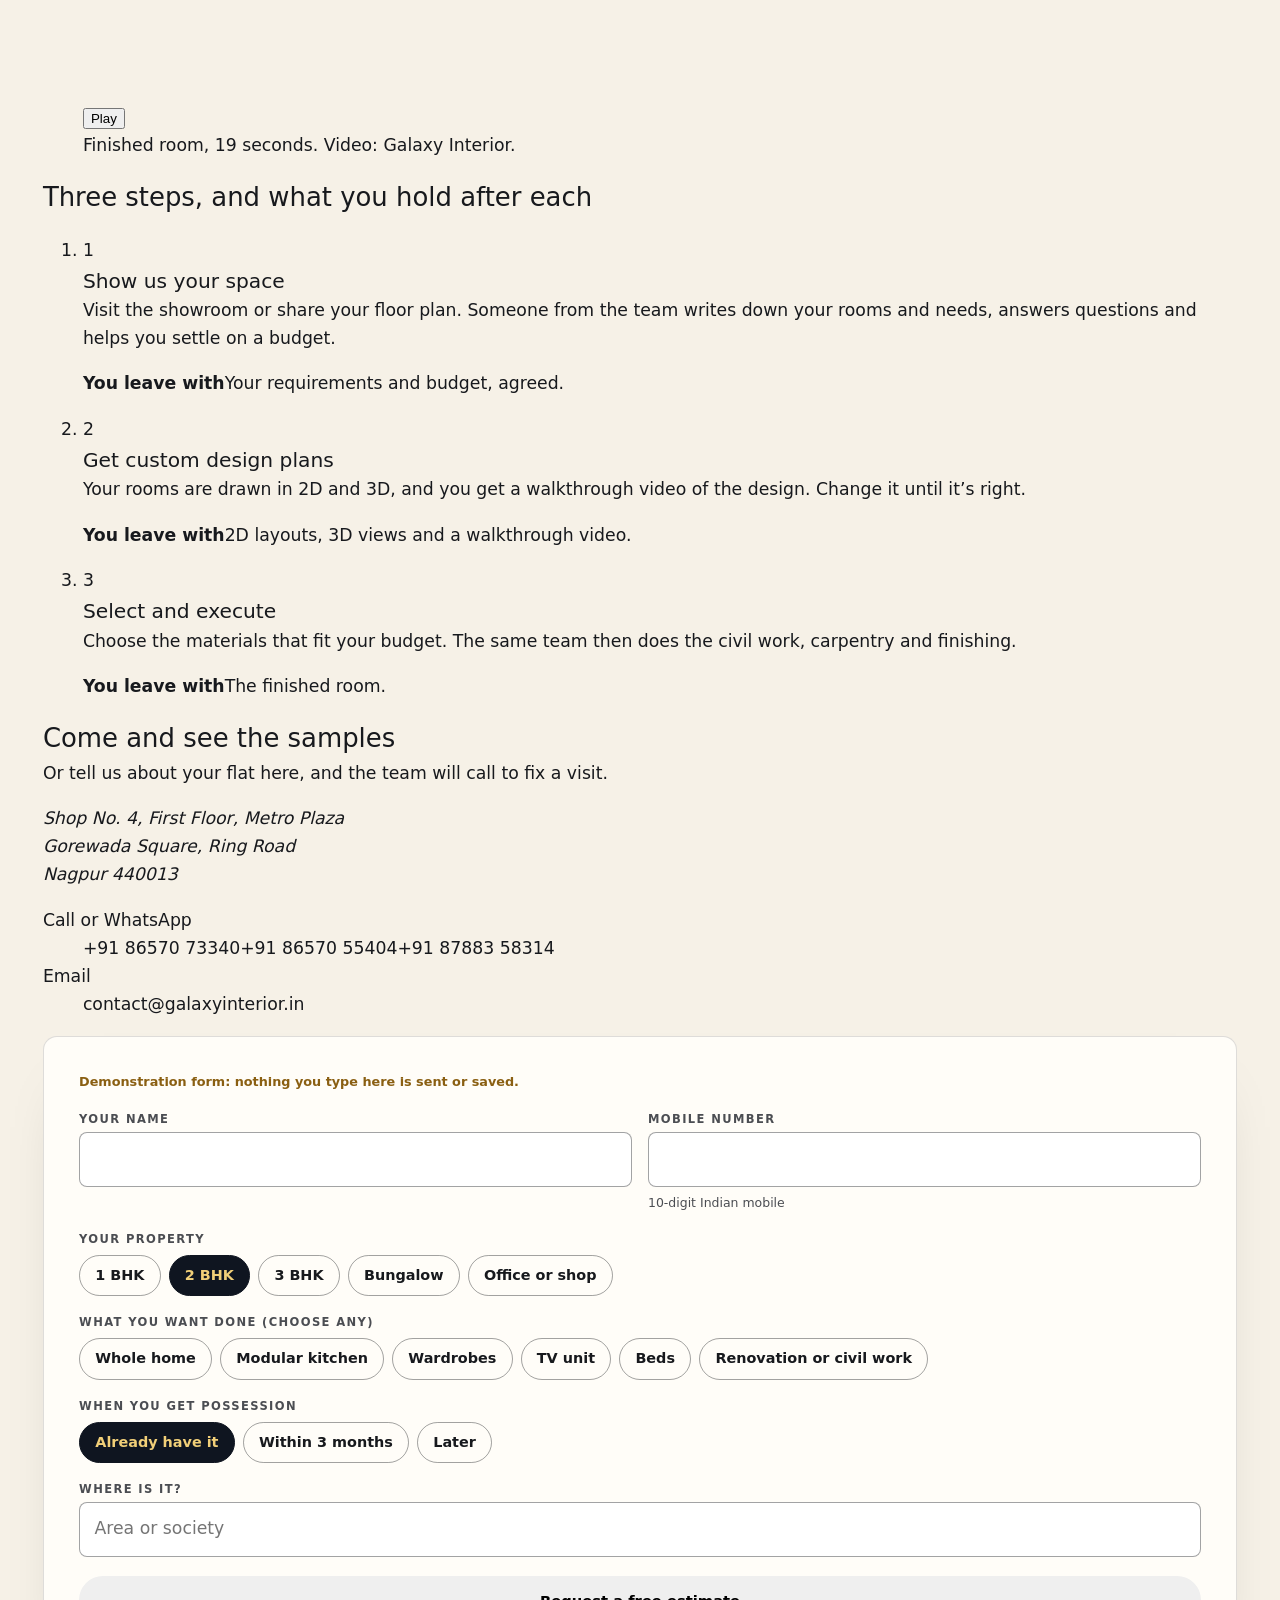
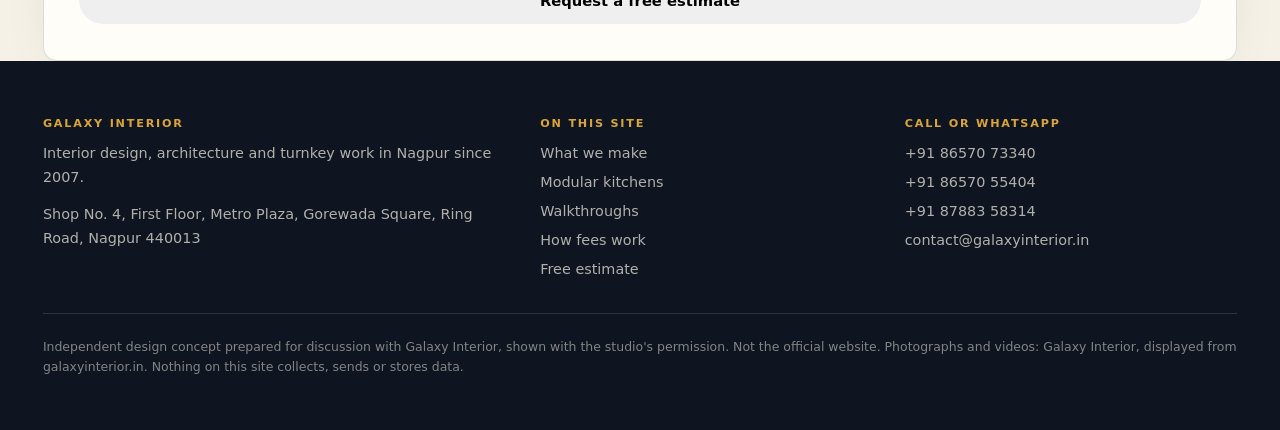
==== commit 746410f7: "Add files via upload" ====
--- a/index.html
+++ b/index.html
@@ -4,187 +4,126 @@
 <meta charset="utf-8">
 <meta name="viewport" content="width=device-width, initial-scale=1">
 <meta name="robots" content="noindex, nofollow, noarchive">
-<title>Galaxy Interior — Interiors and turnkey execution, Nagpur (design concept)</title>
-<meta name="description" content="An unofficial website concept for Galaxy Interior, the Nagpur interior design and turnkey execution studio at Gorewada Square.">
-<meta name="theme-color" content="#0f1520">
-<meta property="og:title" content="Galaxy Interior — Interiors and turnkey execution, Nagpur (design concept)">
-<meta property="og:description" content="An unofficial website concept for Galaxy Interior, the Nagpur interior design and turnkey execution studio at Gorewada Square.">
+<title>Galaxy Interior, Nagpur: interiors you see on video before they are built (design concept)</title>
+<meta name="description" content="Unofficial website concept for Galaxy Interior, the interior design and turnkey studio at Gorewada Square, Nagpur.">
+<meta name="theme-color" content="#5b3a1e">
+<meta property="og:title" content="Galaxy Interior, Nagpur: interiors you see on video before they are built (design concept)">
+<meta property="og:description" content="Unofficial website concept for Galaxy Interior, the interior design and turnkey studio at Gorewada Square, Nagpur.">
 <meta property="og:type" content="website">
 <link rel="icon" href="assets/img/ui/favicon.svg" type="image/svg+xml">
 <link rel="preconnect" href="https://fonts.googleapis.com">
 <link rel="preconnect" href="https://fonts.gstatic.com" crossorigin>
-<link rel="stylesheet" href="https://fonts.googleapis.com/css2?family=Instrument+Serif:ital@0;1&family=Manrope:wght@400;500;600;700&display=swap">
+<link rel="stylesheet" href="https://fonts.googleapis.com/css2?family=Archivo:wdth,wght@100..125,400..800&display=swap">
 <link rel="stylesheet" href="assets/css/site.css">
 </head>
 <body>
 <a class="skip" href="#main">Skip to content</a>
-<p class="concept-bar"><strong>Design concept</strong> — an independent proposal, not the official website of Galaxy Interior and not affiliated with it.</p>
-<header class="site-header" data-header>
+<p class="concept-bar">Design concept: an independent proposal, not the official website of Galaxy Interior and not affiliated with it.</p>
+<header class="site-header">
   <div class="site-header__in">
-    <a class="brand" href="./" aria-label="Galaxy Interior — home">
+    <a class="brand" href="./" aria-label="Galaxy Interior, home">
       <img src="https://www.galaxyinterior.in/images/Logo.png" width="179" height="53" alt="" referrerpolicy="no-referrer" onerror="this.remove()">
-      <span class="brand__text">Galaxy<small>INTERIOR</small></span>
+      <span class="brand__text">Galaxy Interior</span>
     </a>
-    <button class="nav-toggle" type="button" aria-expanded="false" aria-controls="site-nav" data-nav-toggle><span>Menu</span><span class="nav-toggle__bars" aria-hidden="true"></span></button>
+    <button class="nav-toggle" type="button" aria-expanded="false" aria-controls="site-nav" data-nav-toggle>Menu</button>
     <nav id="site-nav" class="site-nav" aria-label="Primary" data-nav>
-      <ul><li><a href="#rooms">Rooms</a></li><li><a href="kitchens/">Kitchens</a></li><li><a href="#seen">Walkthroughs</a></li><li><a href="#fees">Fees</a></li><li><a href="#studio">Studio</a></li></ul>
-      <a class="btn btn--gold" href="#enquire">Get a free estimate</a>
+      <ul><li><a href="#make">What we make</a></li><li><a href="kitchens/">Kitchens</a></li><li><a href="#films">Walkthroughs</a></li><li><a href="#fees">Fees</a></li><li><a href="#steps">How it works</a></li></ul>
+      <a class="btn btn--action" href="#visit">Free estimate</a>
     </nav>
   </div>
 </header>
 
 <main id="main">
-<section class="hero on-night">
-  <div class="stars"></div>
-  <div class="hero__in">
-    <div>
-      <p class="eyebrow">Interiors &amp; turnkey execution · Nagpur · since 2007</p>
-      <h1 class="display">See your home <em>before</em> it&rsquo;s built.</h1>
-      <p class="lede">Galaxy Interior designs your rooms in 2D and 3D, shows you a walkthrough video, and then builds them &mdash; civil work, carpentry and finishes &mdash; with one team, and without a fee that grows with your bill.</p>
-      <div class="hero__actions">
-        <a class="btn btn--gold" href="#enquire">Get a free estimate</a>
-        <a class="link-arrow" href="#rooms">See finished rooms <i aria-hidden="true">→</i></a>
-      </div>
+<section class="hero">
+  <div class="wrap hero__grid">
+    <div class="hero__copy">
+      <h1 class="label-xl">See the room on video before a single board is cut.</h1>
+      <p class="intro">Galaxy Interior designs your home in 2D and 3D, sends you a walkthrough video of it, and only then starts the carpentry, civil and finishing work.</p>
+      <div class="hero__actions"><a class="btn btn--action" href="#visit">Get a free estimate</a><a class="btn btn--plain" href="#make">See what we make</a></div>
+      <dl class="hero__facts">
+        <div><dt>Working in Nagpur</dt><dd>Since 2007</dd></div>
+        <div><dt>Showroom</dt><dd>Gorewada Square</dd></div>
+        <div><dt>Design fee</dt><dd>No percentage charged</dd></div>
+      </dl>
     </div>
-    <div class="hero__art">
-      <svg class="orbit" viewBox="0 0 600 560" aria-hidden="true" preserveAspectRatio="none">
-  <defs><linearGradient id="gold" x1="0" x2="1"><stop offset="0" stop-color="#f1cf78"/><stop offset=".6" stop-color="#d9a53a"/><stop offset="1" stop-color="#f1cf78" stop-opacity=".15"/></linearGradient></defs>
-  <ellipse cx="300" cy="300" rx="292" ry="118" transform="rotate(-14 300 300)"/>
-  <path class="star" d="M0,-9 L2.2,-2.2 L9,0 L2.2,2.2 L0,9 L-2.2,2.2 L-9,0 L-2.2,-2.2 Z" transform="translate(548 150) scale(1.6)"/>
-  <path class="star" d="M0,-9 L2.2,-2.2 L9,0 L2.2,2.2 L0,9 L-2.2,2.2 L-9,0 L-2.2,-2.2 Z" transform="translate(70 430) scale(.9)"/>
-</svg>
-      <div class="hero__photo"><img src="https://www.galaxyinterior.in/images/p6.jpg" width="1080" height="1016" alt="Living room with a stone-clad television wall, warm cove lighting and a red-and-white sofa set." referrerpolicy="no-referrer" fetchpriority="high" onerror="this.remove()"></div>
-      <p class="cap">Living room, Nagpur. Photograph: Galaxy Interior.</p>
-    </div>
+    <div class="hero__film"><figure class="film"><div class="film__frame"><video src="https://www.galaxyinterior.in/Videos/07.mp4#t=0.6" preload="auto" muted playsinline loop aria-label="Walkthrough of a finished wardrobe wall"></video><button class="film__play" type="button">Play</button></div><figcaption>Walkthrough of a finished wardrobe wall, 10 seconds. Video: Galaxy Interior.</figcaption></figure></div>
   </div>
-  <p class="hero__foot"><span>Gorewada Square · Ring Road</span><span>Homes · Kitchens · Workspaces</span></p>
 </section>
 
-<section class="section" id="rooms" aria-labelledby="rooms-h">
+<section class="catalogue" id="make" aria-labelledby="make-h">
   <div class="wrap">
-    <header class="section-head">
-      <div><p class="eyebrow">Rooms we&rsquo;ve finished</p><h2 id="rooms-h" class="title">Real Nagpur homes, <em>room by room.</em></h2></div>
-      <p>No stock photography. Every picture here is from Galaxy Interior&rsquo;s own site &mdash; the kitchens, bedrooms and living rooms the team has designed and built.</p>
-    </header>
-    <div class="rooms">
-      <div class="rooms__pane" aria-hidden="true"><div class="rooms__plate is-active" data-room-pane="kitchens"><figure class="photo " style="--ar:368/490"><div class="photo__frame"><img src="https://www.galaxyinterior.in/images/gallery/04.jpg" width="368" height="490" alt="White L-shaped modular kitchen with pale green glass shutters and a black granite counter." loading="eager" decoding="async" referrerpolicy="no-referrer" onload="this.classList.add('is-loaded')" onerror="this.closest('.photo').classList.add('is-missing')"></div></figure><figure class="photo " style="--ar:368/490"><div class="photo__frame"><img src="https://www.galaxyinterior.in/images/gallery/06.jpg" width="368" height="490" alt="Kitchen with pendant lights over a breakfast counter faced in stacked stone, and walnut-finish cabinets." loading="eager" decoding="async" referrerpolicy="no-referrer" onload="this.classList.add('is-loaded')" onerror="this.closest('.photo').classList.add('is-missing')"></div></figure><figure class="photo " style="--ar:368/507"><div class="photo__frame"><img src="https://www.galaxyinterior.in/images/gallery/07.jpg" width="368" height="507" alt="Mint-green modular kitchen with lit glass display shelves and a patterned tile backsplash." loading="eager" decoding="async" referrerpolicy="no-referrer" onload="this.classList.add('is-loaded')" onerror="this.closest('.photo').classList.add('is-missing')"></div></figure></div><div class="rooms__plate" data-room-pane="bedrooms"><figure class="photo " style="--ar:368/368"><div class="photo__frame"><img src="https://www.galaxyinterior.in/images/gallery/03.jpg" width="368" height="368" alt="Bedroom with a cove-lit false ceiling, a padded headboard wall and a full-height wardrobe in two wood tones." loading="lazy" decoding="async" referrerpolicy="no-referrer" onload="this.classList.add('is-loaded')" onerror="this.closest('.photo').classList.add('is-missing')"></div></figure><figure class="photo " style="--ar:368/365"><div class="photo__frame"><img src="https://www.galaxyinterior.in/images/gallery/01.jpg" width="368" height="365" alt="Wall of white glass-shuttered wardrobes with a built-in study desk in a wood finish." loading="lazy" decoding="async" referrerpolicy="no-referrer" onload="this.classList.add('is-loaded')" onerror="this.closest('.photo').classList.add('is-missing')"></div></figure><figure class="photo " style="--ar:368/490"><div class="photo__frame"><img src="https://www.galaxyinterior.in/images/gallery/10.jpg" width="368" height="490" alt="Bedroom with red and white sliding wardrobes, open shelving and a layered false ceiling." loading="lazy" decoding="async" referrerpolicy="no-referrer" onload="this.classList.add('is-loaded')" onerror="this.closest('.photo').classList.add('is-missing')"></div></figure></div><div class="rooms__plate" data-room-pane="living"><figure class="photo " style="--ar:1080/1016"><div class="photo__frame"><img src="https://www.galaxyinterior.in/images/p6.jpg" width="1080" height="1016" alt="Living room with a stone-clad television wall, warm cove lighting and a red-and-white sofa set." loading="lazy" decoding="async" referrerpolicy="no-referrer" onload="this.classList.add('is-loaded')" onerror="this.closest('.photo').classList.add('is-missing')"></div></figure><figure class="photo " style="--ar:368/245"><div class="photo__frame"><img src="https://www.galaxyinterior.in/images/gallery/02.jpg" width="368" height="245" alt="Living room with beige leather sofas and a wood-panelled television wall with display shelves." loading="lazy" decoding="async" referrerpolicy="no-referrer" onload="this.classList.add('is-loaded')" onerror="this.closest('.photo').classList.add('is-missing')"></div></figure><figure class="photo " style="--ar:368/275"><div class="photo__frame"><img src="https://www.galaxyinterior.in/images/gallery/09.jpg" width="368" height="275" alt="Living room with a grey L-shaped sofa, a carved jali panel and full-height curtains." loading="lazy" decoding="async" referrerpolicy="no-referrer" onload="this.classList.add('is-loaded')" onerror="this.closest('.photo').classList.add('is-missing')"></div></figure></div><div class="rooms__plate" data-room-pane="work" style="grid-template-columns:minmax(0,1fr)"><figure class="photo " style="--ar:368/490"><div class="photo__frame"><img src="https://www.galaxyinterior.in/images/gallery/08.jpg" width="368" height="490" alt="Reception desk with a curved stone-textured front and backlit pebble shapes on the wall behind." loading="lazy" decoding="async" referrerpolicy="no-referrer" onload="this.classList.add('is-loaded')" onerror="this.closest('.photo').classList.add('is-missing')"></div></figure></div></div>
-      <div>
-        <ol class="rooms__list"><li><a class="rooms__row is-active" href="kitchens/" data-room-row="kitchens"><span class="rooms__n">01</span><span class="rooms__name">Kitchens</span><span class="rooms__go">Kitchens page <span aria-hidden="true">→</span></span><p class="rooms__note">L-shaped and modular kitchens, from glass shutters to stone-faced counters.</p></a></li><li><div class="rooms__row" tabindex="0" data-room-row="bedrooms"><span class="rooms__n">02</span><span class="rooms__name">Bedrooms &amp; wardrobes</span><span></span><p class="rooms__note">Wardrobes with lofts, padded headboard walls, beds with hydraulic storage.</p></div></li><li><div class="rooms__row" tabindex="0" data-room-row="living"><span class="rooms__n">03</span><span class="rooms__name">Living rooms</span><span></span><p class="rooms__note">Television walls with back panelling, sofas, jali screens and cove lighting.</p></div></li><li><div class="rooms__row" tabindex="0" data-room-row="work"><span class="rooms__n">04</span><span class="rooms__name">Workspaces</span><span></span><p class="rooms__note">Receptions, offices and shops, designed and fitted out by the same team.</p></div></li></ol>
-        <p class="cap rooms__credit">Photographs: Galaxy Interior, shown from galaxyinterior.in.</p>
-      </div>
+    <div class="catalogue__head">
+      <h2 id="make-h" class="label-xl">What we make, piece by piece</h2>
+      <p class="intro">Every photograph here is a room Galaxy Interior has finished. Beside each one are the finishes you can see in it, because choosing them is your call, not ours.</p>
+    </div>
+    <article class="piece"><div class="piece__text"><h3 class="label-xl">TV unit with back panelling</h3><p>A cabinet box below, open shelves for display, and a stone-finish wall behind the screen, lit from a cove in the false ceiling.</p></div><figure class="piece__photo"><img src="https://www.galaxyinterior.in/images/p6.jpg" width="1080" height="1016" alt="Living room with a stone-finish television wall, wooden shelves, cove lighting and a sofa set." loading="eager" decoding="async" referrerpolicy="no-referrer" onerror="this.parentNode.classList.add('is-missing');this.remove()"></figure><ul class="swatches" aria-label="Finishes seen in this photograph"><li><i style="--c:#5d3c1b" aria-hidden="true"></i>Walnut-tone laminate</li><li><i style="--c:#c5a67d" aria-hidden="true"></i>Stone-finish wall panel</li><li><i style="--c:#e7d0a6" aria-hidden="true"></i>Warm cove light</li><li><i style="--c:#e9e0d1" aria-hidden="true"></i>White unit front</li></ul></article><article class="piece"><div class="piece__text"><h3 class="label-xl">Bed with back panelling</h3><p>Lit panels behind the bed in wood and stone, matched to the side tables. Galaxy also makes beds with hydraulic storage under the mattress.</p></div><figure class="piece__photo"><img src="https://www.galaxyinterior.in/images/p2.jpg" width="712" height="1280" alt="Bedroom with backlit wood and stone panels behind the bed and matching side tables." loading="lazy" decoding="async" referrerpolicy="no-referrer" onerror="this.parentNode.classList.add('is-missing');this.remove()"></figure><ul class="swatches" aria-label="Finishes seen in this photograph"><li><i style="--c:#6e3911" aria-hidden="true"></i>Dark teak laminate</li><li><i style="--c:#c9a779" aria-hidden="true"></i>Backlit stone panel</li><li><i style="--c:#b2b0b5" aria-hidden="true"></i>Soft grey wall</li></ul></article><article class="piece"><div class="piece__text"><h3 class="label-xl">Wardrobe wall with study desk</h3><p>Full-height wardrobes with frosted glass shutters, and a desk built into the same run so the room keeps its floor.</p></div><figure class="piece__photo"><img src="https://www.galaxyinterior.in/images/gallery/01.jpg" width="368" height="365" alt="Wall of frosted glass wardrobe shutters with a built-in study desk in a wood finish." loading="lazy" decoding="async" referrerpolicy="no-referrer" onerror="this.parentNode.classList.add('is-missing');this.remove()"></figure><ul class="swatches" aria-label="Finishes seen in this photograph"><li><i style="--c:#d8dcde" aria-hidden="true"></i>Frosted glass shutter</li><li><i style="--c:#6a4a2e" aria-hidden="true"></i>Walnut-tone desk</li><li><i style="--c:#f4f4f1" aria-hidden="true"></i>Gloss white carcass</li></ul></article><article class="piece"><div class="piece__text"><h3 class="label-xl">Modular kitchen</h3><p>L-shaped runs, glass shutters and a granite counter, planned around the corner of the room.</p><p><a class="more" href="kitchens/">More on kitchens</a></p></div><figure class="piece__photo"><img src="https://www.galaxyinterior.in/images/gallery/04.jpg" width="368" height="490" alt="L-shaped modular kitchen with pale mint glass shutters and a black granite counter." loading="lazy" decoding="async" referrerpolicy="no-referrer" onerror="this.parentNode.classList.add('is-missing');this.remove()"></figure><ul class="swatches" aria-label="Finishes seen in this photograph"><li><i style="--c:#a5bbb6" aria-hidden="true"></i>Mint glass shutter</li><li><i style="--c:#262828" aria-hidden="true"></i>Black granite counter</li><li><i style="--c:#e6e8e6" aria-hidden="true"></i>White wall unit</li></ul></article><article class="piece"><div class="piece__text"><h3 class="label-xl">Sofa with centre table</h3><p>An L-shaped sofa sized to the room, a low centre table, and a carved jali panel to frame the seating.</p></div><figure class="piece__photo"><img src="https://www.galaxyinterior.in/images/gallery/09.jpg" width="368" height="275" alt="Living room with a grey L-shaped sofa, a white centre table, a carved jali panel and full-height curtains." loading="lazy" decoding="async" referrerpolicy="no-referrer" onerror="this.parentNode.classList.add('is-missing');this.remove()"></figure><ul class="swatches" aria-label="Finishes seen in this photograph"><li><i style="--c:#a2a2a6" aria-hidden="true"></i>Grey upholstery</li><li><i style="--c:#94805c" aria-hidden="true"></i>Jali and curtain gold</li><li><i style="--c:#3e372e" aria-hidden="true"></i>Dark wood frame</li></ul></article><article class="piece"><div class="piece__text"><h3 class="label-xl">Reception counter</h3><p>For offices and shops: a curved front in a stone texture, with lit shapes on the wall behind it.</p></div><figure class="piece__photo"><img src="https://www.galaxyinterior.in/images/gallery/08.jpg" width="368" height="490" alt="Reception desk with a curved stone-textured front and backlit pebble shapes on the wall behind." loading="lazy" decoding="async" referrerpolicy="no-referrer" onerror="this.parentNode.classList.add('is-missing');this.remove()"></figure><ul class="swatches" aria-label="Finishes seen in this photograph"><li><i style="--c:#3e4455" aria-hidden="true"></i>Slate-blue stone texture</li><li><i style="--c:#b29b77" aria-hidden="true"></i>Backlit pebble panel</li><li><i style="--c:#8c8b90" aria-hidden="true"></i>Grey wall finish</li></ul></article>
+    <p class="small swatch-note">Swatches are sampled from the photographs; exact laminates, glass and stone are chosen with you at the showroom.</p>
+  </div>
+</section>
+
+<section class="bill" id="fees" aria-labelledby="fees-h">
+  <div class="wrap bill__grid">
+    <div>
+      <h2 id="fees-h" class="label-xl">Upgrade the laminate. Not the design fee.</h2>
+      <p class="intro">Many designers charge a percentage of the project cost. Choose a better shutter or add a room, and their fee rises with it. Galaxy Interior doesn&rsquo;t charge percentage-based fees or commissions, and materials are chosen to fit the budget you set.</p>
+    </div>
+    <div class="bill__sheet" role="group" aria-labelledby="bill-h">
+      <h3 id="bill-h">How a percentage fee grows: a worked example</h3>
+      <div class="bill__row bill__row--head"><span></span><span>First plan</span><span>After upgrades</span></div>
+      <div class="bill__row"><span>Project cost</span><span>&#8377;8,00,000</span><span>&#8377;11,00,000</span></div>
+      <div class="bill__row"><span>Designer&rsquo;s fee at 10%</span><span>&#8377;80,000</span><span>&#8377;1,10,000</span></div>
+      <div class="bill__row bill__row--total"><span>Extra fee for the same design</span><span></span><span>&#8377;30,000</span></div>
+      <p class="small">Illustration only. The figures are an example, not a Galaxy Interior quote, and percentage rates vary between firms.</p>
+      <p class="bill__galaxy">With Galaxy Interior there is no percentage line on the bill.</p>
     </div>
   </div>
 </section>
 
-<section class="section seen on-night" id="seen" aria-labelledby="seen-h">
-  <div class="stars"></div>
-  <div class="wrap seen__grid">
-    <div>
-      <p class="eyebrow">See it first</p>
-      <h2 id="seen-h" class="title">You walk through it <em>before anyone builds it.</em></h2>
-      <p class="lede">Before execution starts, you get your design as 2D plans, 3D views and a walkthrough video &mdash; so you decide on the room, not on a drawing.</p>
-      <ul class="seen__points">
-        <li><span><strong>2D &amp; 3D design</strong> for every room in the brief.</span></li>
-        <li><span><strong>A walkthrough video</strong> of the designed space before work begins.</span></li>
-        <li><span><strong>Changes made on screen,</strong> before any material is cut.</span></li>
-      </ul>
+<section class="films" id="films" aria-labelledby="films-h">
+  <div class="wrap">
+    <div class="films__head">
+      <h2 id="films-h" class="label-xl">Rooms we&rsquo;ve finished, filmed on a phone</h2>
+      <p class="intro">Short walkthroughs from Galaxy Interior&rsquo;s own gallery. Before your work starts, you get the same kind of walkthrough of your design.</p>
     </div>
-    <div>
-      <div class="reels" tabindex="0" aria-label="Walkthrough videos of finished rooms"><figure class="reel"><div class="reel__frame"><video src="https://www.galaxyinterior.in/Videos/07.mp4#t=0.8" preload="metadata" muted playsinline loop referrerpolicy="no-referrer" aria-label="Phone walkthrough of a finished interior, video 1"></video><button class="reel__play" type="button" aria-label="Play walkthrough 1"><span></span></button></div><figcaption>Walkthrough 01 · Video: Galaxy Interior</figcaption></figure><figure class="reel"><div class="reel__frame"><video src="https://www.galaxyinterior.in/Videos/02.mp4#t=0.8" preload="metadata" muted playsinline loop referrerpolicy="no-referrer" aria-label="Phone walkthrough of a finished interior, video 2"></video><button class="reel__play" type="button" aria-label="Play walkthrough 2"><span></span></button></div><figcaption>Walkthrough 02 · Video: Galaxy Interior</figcaption></figure><figure class="reel"><div class="reel__frame"><video src="https://www.galaxyinterior.in/Videos/04.mp4#t=0.8" preload="metadata" muted playsinline loop referrerpolicy="no-referrer" aria-label="Phone walkthrough of a finished interior, video 3"></video><button class="reel__play" type="button" aria-label="Play walkthrough 3"><span></span></button></div><figcaption>Walkthrough 03 · Video: Galaxy Interior</figcaption></figure><figure class="reel"><div class="reel__frame"><video src="https://www.galaxyinterior.in/Videos/06.mp4#t=0.8" preload="metadata" muted playsinline loop referrerpolicy="no-referrer" aria-label="Phone walkthrough of a finished interior, video 4"></video><button class="reel__play" type="button" aria-label="Play walkthrough 4"><span></span></button></div><figcaption>Walkthrough 04 · Video: Galaxy Interior</figcaption></figure><figure class="reel"><div class="reel__frame"><video src="https://www.galaxyinterior.in/Videos/03.mp4#t=0.8" preload="metadata" muted playsinline loop referrerpolicy="no-referrer" aria-label="Phone walkthrough of a finished interior, video 5"></video><button class="reel__play" type="button" aria-label="Play walkthrough 5"><span></span></button></div><figcaption>Walkthrough 05 · Video: Galaxy Interior</figcaption></figure></div>
-      <p class="cap">Phone walkthroughs of finished rooms, from Galaxy Interior&rsquo;s gallery. Tap to play.</p>
+    <div class="films__strip">
+      <figure class="film"><div class="film__frame"><video src="https://www.galaxyinterior.in/Videos/02.mp4#t=0.6" preload="metadata" muted playsinline loop aria-label="Finished room"></video><button class="film__play" type="button">Play</button></div><figcaption>Finished room, 17 seconds. Video: Galaxy Interior.</figcaption></figure><figure class="film"><div class="film__frame"><video src="https://www.galaxyinterior.in/Videos/04.mp4#t=0.6" preload="metadata" muted playsinline loop aria-label="Finished room"></video><button class="film__play" type="button">Play</button></div><figcaption>Finished room, 14 seconds. Video: Galaxy Interior.</figcaption></figure><figure class="film"><div class="film__frame"><video src="https://www.galaxyinterior.in/Videos/06.mp4#t=0.6" preload="metadata" muted playsinline loop aria-label="Finished room"></video><button class="film__play" type="button">Play</button></div><figcaption>Finished room, 12 seconds. Video: Galaxy Interior.</figcaption></figure><figure class="film"><div class="film__frame"><video src="https://www.galaxyinterior.in/Videos/03.mp4#t=0.6" preload="metadata" muted playsinline loop aria-label="Finished room"></video><button class="film__play" type="button">Play</button></div><figcaption>Finished room, 19 seconds. Video: Galaxy Interior.</figcaption></figure>
     </div>
   </div>
 </section>
 
-<section class="section fee" id="fees" aria-labelledby="fee-h">
-  <div class="wrap fee__grid">
-    <div>
-      <p class="eyebrow">How fees work</p>
-      <h2 id="fee-h" class="title">No fee that grows <em>with your bill.</em></h2>
-      <p class="lede">Many design firms charge a percentage of what the project costs, so the fee climbs every time the budget does. Galaxy Interior doesn&rsquo;t charge percentage-based fees or commissions. Materials are chosen to fit the budget you set, and you keep control of it.</p>
-    </div>
-    <div class="fee__compare" role="table" aria-label="How Galaxy Interior's fees differ">
-      <div class="fee__row fee__row--head" role="row"><span role="columnheader">The usual way</span><span role="columnheader">Galaxy Interior</span></div>
-      <div class="fee__row" role="row"><span role="cell">A fee that rises as a percentage of cost</span><span role="cell">No percentage-based fees or commissions</span></div>
-      <div class="fee__row" role="row"><span role="cell">Materials decided for you</span><span role="cell">Materials picked to suit your budget</span></div>
-      <div class="fee__row" role="row"><span role="cell">You see the room when it&rsquo;s built</span><span role="cell">You see a walkthrough before work starts</span></div>
-    </div>
+<section class="steps" id="steps" aria-labelledby="steps-h">
+  <div class="wrap">
+    <h2 id="steps-h" class="label-xl">Three steps, and what you hold after each</h2>
+    <ol>
+      <li><span class="n" aria-hidden="true">1</span><h3>Show us your space</h3><p>Visit the showroom or share your floor plan. Someone from the team writes down your rooms and needs, answers questions and helps you settle on a budget.</p><p class="hold"><b>You leave with</b>Your requirements and budget, agreed.</p></li>
+      <li><span class="n" aria-hidden="true">2</span><h3>Get custom design plans</h3><p>Your rooms are drawn in 2D and 3D, and you get a walkthrough video of the design. Change it until it&rsquo;s right.</p><p class="hold"><b>You leave with</b>2D layouts, 3D views and a walkthrough video.</p></li>
+      <li><span class="n" aria-hidden="true">3</span><h3>Select and execute</h3><p>Choose the materials that fit your budget. The same team then does the civil work, carpentry and finishing.</p><p class="hold"><b>You leave with</b>The finished room.</p></li>
+    </ol>
   </div>
 </section>
 
-<section class="section process" id="process" aria-labelledby="process-h">
-  <div class="wrap">
-    <header class="section-head">
-      <div><p class="eyebrow">How it works</p><h2 id="process-h" class="title">Three steps, <em>one team.</em></h2></div>
-      <p>From the first visit to the last fitting, the same people carry the project through.</p>
-    </header>
-    <div class="process__track">
-      <svg class="process__line" viewBox="0 0 1000 40" preserveAspectRatio="none" aria-hidden="true"><path d="M20 20 C 300 -10, 700 50, 980 20"/></svg>
-      <ol class="process__steps">
-        <li data-reveal style="--i:0"><span class="process__dot" aria-hidden="true"></span><span class="n">Step 01</span><h3>Show us your space</h3><p>Visit the studio at Gorewada Square or share your plan. Someone from the team notes your requirements, answers your questions and helps you settle on a budget.</p></li>
-        <li data-reveal style="--i:1"><span class="process__dot" aria-hidden="true"></span><span class="n">Step 02</span><h3>Get custom design plans</h3><p>Your rooms are designed in 2D and 3D, with a walkthrough video of the finished design. Adjust it until it&rsquo;s right.</p></li>
-        <li data-reveal style="--i:2"><span class="process__dot" aria-hidden="true"></span><span class="n">Step 03</span><h3>Select &amp; execute</h3><p>Choose materials that fit your budget. The team then carries out the civil work, carpentry and finishing, and hands the space over.</p></li>
-      </ol>
-    </div>
-  </div>
-</section>
-
-<section class="section" style="padding-top:0" aria-labelledby="needs-h">
-  <div class="wrap">
-    <header class="section-head">
-      <div><p class="eyebrow">What are you planning?</p><h2 id="needs-h" class="title">Start with <em>what you need.</em></h2></div>
-      <p>One room or the whole house, a shop counter or an office floor.</p>
-    </header>
-    <ul class="needs"><li data-reveal style="--i:0"><h3>A whole home</h3><p>1, 2 and 3 BHK flats and bungalows, done end to end: false ceilings, painting, wallpaper, electrical, glass and furniture.</p></li><li data-reveal style="--i:1"><h3>A modular kitchen</h3><p>Layouts, cabinets and counters planned around the corner and the way you cook.</p><a href="kitchens/">See kitchens →</a></li><li data-reveal style="--i:2"><h3>Wardrobes &amp; furniture</h3><p>Wardrobes with lofts, TV units with back panelling, designer beds and sofas, made to measure.</p></li><li data-reveal style="--i:3"><h3>Renovation &amp; civil work</h3><p>Civil, construction and finishing work when a room needs more than a new coat of paint.</p></li><li data-reveal style="--i:4"><h3>Offices, shops &amp; events</h3><p>Commercial interiors, retail design and event design.</p></li><li data-reveal style="--i:5"><h3>Architecture &amp; Vastu</h3><p>Architecture and exterior design, design consultancy and Vastu consultancy.</p></li></ul>
-  </div>
-</section>
-
-<section class="section studio on-night" id="studio" aria-labelledby="studio-h">
-  <div class="wrap studio__grid">
-    <div class="studio__photo"><figure class="photo " style="--ar:712/1280"><div class="photo__frame"><img src="https://www.galaxyinterior.in/images/p2.jpg" width="712" height="1280" alt="Bedroom with backlit wood-and-stone panels behind the bed." loading="lazy" decoding="async" referrerpolicy="no-referrer" onload="this.classList.add('is-loaded')" onerror="this.closest('.photo').classList.add('is-missing')"></div><figcaption class="cap">Bedroom, Nagpur. Photograph: Galaxy Interior.</figcaption></figure></div>
+<section class="visit" id="visit" aria-labelledby="visit-h">
+  <div class="wrap visit__grid">
     <div>
-      <p class="eyebrow">The studio</p>
-      <h2 id="studio-h" class="title">A Nagpur studio <em>that also builds.</em></h2>
-      <p class="lede">Galaxy Interior was established in Nagpur in 2007. It works on interior and exterior design, architecture and landscape design, and manages turnkey projects from the first plan to the finished room.</p>
-      <dl class="facts">
-        <div><dt>Since</dt><dd>2007</dd></div>
-        <div><dt>Studio</dt><dd>Metro Plaza, Gorewada Square</dd></div>
-        <div><dt>Team</dt><dd>16 interior experts</dd></div>
-        <div><dt>Works on</dt><dd>Homes, offices, shops, events</dd></div>
-      </dl>
-    </div>
-  </div>
-</section>
-
-<section class="section" id="enquire" aria-labelledby="enquire-h">
-  <div class="wrap enquire__grid">
-    <div>
-      <p class="eyebrow">Free estimate</p>
-      <h2 id="enquire-h" class="title">Tell us about <em>your space.</em></h2>
-      <p class="lede">A few details are enough to begin: what the property is, which rooms you&rsquo;re thinking about, and when you get possession. The team will call you back to arrange a visit.</p>
-      <dl class="direct">
+      <h2 id="visit-h" class="label-xl">Come and see the samples</h2>
+      <p class="intro">Or tell us about your flat here, and the team will call to fix a visit.</p>
+      <address>Shop No. 4, First Floor, Metro Plaza<br>Gorewada Square, Ring Road<br>Nagpur 440013</address>
+      <dl>
         <div><dt>Call or WhatsApp</dt><dd><span>+91 86570 73340</span><span>+91 86570 55404</span><span>+91 87883 58314</span></dd></div>
         <div><dt>Email</dt><dd><span>contact@galaxyinterior.in</span></dd></div>
-        <div><dt>Visit</dt><dd><span>Shop No. 4, First Floor, Metro Plaza</span><span>Gorewada Square, Ring Road</span><span>Nagpur 440013</span></dd></div>
       </dl>
     </div>
     <form class="form" data-demo-form>
-      <p class="form-flag">Demonstration form. Nothing you type here is sent or saved.</p>
+      <p class="form-flag">Demonstration form: nothing you type here is sent or saved.</p>
       <div class="row2">
         <div class="field"><label for="f-name">Your name</label><input id="f-name" name="name" type="text" autocomplete="name" required></div>
         <div class="field"><label for="f-phone">Mobile number</label><input id="f-phone" name="phone" type="tel" inputmode="numeric" autocomplete="tel" pattern="(\+?91[\s-]?)?[6-9][0-9]{4}[\s-]?[0-9]{5}" required><small>10-digit Indian mobile</small></div>
       </div>
-      <fieldset class="chips"><legend>Property</legend>
-        <label><input type="radio" name="property" value="1 BHK"><span>1 BHK</span></label><label><input type="radio" name="property" value="2 BHK" checked><span>2 BHK</span></label><label><input type="radio" name="property" value="3 BHK"><span>3 BHK</span></label><label><input type="radio" name="property" value="Bungalow"><span>Bungalow</span></label><label><input type="radio" name="property" value="Office or shop"><span>Office or shop</span></label>
-      </fieldset>
-      <fieldset class="chips"><legend>Rooms or work (choose any)</legend>
-        <label><input type="checkbox" name="scope" value="Whole home"><span>Whole home</span></label><label><input type="checkbox" name="scope" value="Modular kitchen"><span>Modular kitchen</span></label><label><input type="checkbox" name="scope" value="Wardrobes"><span>Wardrobes</span></label><label><input type="checkbox" name="scope" value="Living room"><span>Living room</span></label><label><input type="checkbox" name="scope" value="Renovation / civil"><span>Renovation / civil</span></label><label><input type="checkbox" name="scope" value="Something else"><span>Something else</span></label>
-      </fieldset>
-      <fieldset class="chips"><legend>When do you want to start?</legend>
-        <label><input type="radio" name="when" value="Just exploring" checked><span>Just exploring</span></label><label><input type="radio" name="when" value="Within 3 months"><span>Within 3 months</span></label><label><input type="radio" name="when" value="Ready now"><span>Ready now</span></label>
-      </fieldset>
-      <div class="field"><label for="f-area">Where is the property?</label><input id="f-area" name="area" type="text" placeholder="Area or society, e.g. Gorewada"></div>
-      <button class="btn btn--gold btn--wide" type="submit">Request a free estimate</button>
+      <fieldset class="chips"><legend>Your property</legend><label><input type="radio" name="property" value="1 BHK"><span>1 BHK</span></label><label><input type="radio" name="property" value="2 BHK" checked><span>2 BHK</span></label><label><input type="radio" name="property" value="3 BHK"><span>3 BHK</span></label><label><input type="radio" name="property" value="Bungalow"><span>Bungalow</span></label><label><input type="radio" name="property" value="Office or shop"><span>Office or shop</span></label></fieldset>
+      <fieldset class="chips"><legend>What you want done (choose any)</legend><label><input type="checkbox" name="scope" value="Whole home"><span>Whole home</span></label><label><input type="checkbox" name="scope" value="Modular kitchen"><span>Modular kitchen</span></label><label><input type="checkbox" name="scope" value="Wardrobes"><span>Wardrobes</span></label><label><input type="checkbox" name="scope" value="TV unit"><span>TV unit</span></label><label><input type="checkbox" name="scope" value="Beds"><span>Beds</span></label><label><input type="checkbox" name="scope" value="Renovation or civil work"><span>Renovation or civil work</span></label></fieldset>
+      <fieldset class="chips"><legend>When you get possession</legend><label><input type="radio" name="when" value="Already have it" checked><span>Already have it</span></label><label><input type="radio" name="when" value="Within 3 months"><span>Within 3 months</span></label><label><input type="radio" name="when" value="Later"><span>Later</span></label></fieldset>
+      <div class="field"><label for="f-area">Where is it?</label><input id="f-area" name="area" type="text" placeholder="Area or society"></div>
+      <button class="btn btn--action" type="submit">Request a free estimate</button>
       <p class="form-note" data-form-note role="status" tabindex="-1" hidden></p>
     </form>
   </div>
@@ -192,20 +131,10 @@
 </main>
 <footer class="site-footer">
   <div class="site-footer__in">
-    <div>
-      <h2>Galaxy Interior</h2>
-      <p>Interior design, architecture and turnkey execution in Nagpur since 2007.</p>
-      <p>Shop No. 4, First Floor, Metro Plaza,<br>Gorewada Square, Ring Road, Nagpur 440013</p>
-    </div>
-    <div>
-      <h2>Explore</h2>
-      <ul><li><a href="#rooms">Rooms we've finished</a></li><li><a href="kitchens/">Modular kitchens</a></li><li><a href="#seen">Walkthroughs</a></li><li><a href="#fees">How fees work</a></li><li><a href="#enquire">Free estimate</a></li></ul>
-    </div>
-    <div>
-      <h2>Call or WhatsApp</h2>
-      <ul><li>+91 86570 73340</li><li>+91 86570 55404</li><li>+91 87883 58314</li><li>contact@galaxyinterior.in</li></ul>
-    </div>
-    <p class="site-footer__legal">Independent design concept prepared for discussion with Galaxy Interior. Not the official website. Photographs and videos: Galaxy Interior, shown from galaxyinterior.in. Nothing on this site collects, sends or stores data.</p>
+    <div><h2>Galaxy Interior</h2><p>Interior design, architecture and turnkey work in Nagpur since 2007.</p><p>Shop No. 4, First Floor, Metro Plaza, Gorewada Square, Ring Road, Nagpur 440013</p></div>
+    <div><h2>On this site</h2><ul><li><a href="#make">What we make</a></li><li><a href="kitchens/">Modular kitchens</a></li><li><a href="#films">Walkthroughs</a></li><li><a href="#fees">How fees work</a></li><li><a href="#visit">Free estimate</a></li></ul></div>
+    <div><h2>Call or WhatsApp</h2><ul><li>+91 86570 73340</li><li>+91 86570 55404</li><li>+91 87883 58314</li><li>contact@galaxyinterior.in</li></ul></div>
+    <p class="site-footer__legal">Independent design concept prepared for discussion with Galaxy Interior, shown with the studio's permission. Not the official website. Photographs and videos: Galaxy Interior, displayed from galaxyinterior.in. Nothing on this site collects, sends or stores data.</p>
   </div>
 </footer>
 <script src="assets/js/site.js" defer></script>
--- a/assets/css/site.css
+++ b/assets/css/site.css
@@ -0,0 +1,294 @@
+/* Galaxy Interior — redesign concept
+   Design language: "Seen before it's built". The orbit and the four-point star in Galaxy's
+   own mark become the system: an ellipse that circles the work, a star that marks each step.
+   Colour comes from the logo — its gold gradient and white type — set on a night-blue ground
+   for the brand moments and a warm plaster ivory for reading. The tone is practical:
+   real Nagpur homes, phone-shot walkthroughs, plain words about money. */
+
+:root {
+  --night: #0f1520;
+  --night-2: #18202e;
+  --night-line: rgba(246, 241, 231, 0.14);
+  --paper: #f6f1e7;
+  --paper-2: #ede5d6;
+  --ink: #17191d;
+  --ink-2: #4b4d52;
+  --gold: #d9a53a;
+  --gold-hi: #f1cf78;
+  --gold-ink: #8a5f12;
+  --line: rgba(23, 25, 29, 0.14);
+  --line-strong: rgba(23, 25, 29, 0.4);
+
+  --serif: "Instrument Serif", "Iowan Old Style", Georgia, serif;
+  --sans: "Manrope", "Segoe UI", system-ui, sans-serif;
+
+  --step--1: clamp(0.8rem, 0.78rem + 0.1vw, 0.86rem);
+  --step-0: clamp(1rem, 0.97rem + 0.15vw, 1.08rem);
+  --step-1: clamp(1.2rem, 1.1rem + 0.45vw, 1.5rem);
+  --step-2: clamp(1.6rem, 1.3rem + 1.1vw, 2.3rem);
+  --step-3: clamp(2.2rem, 1.6rem + 2.4vw, 3.9rem);
+  --step-4: clamp(2.9rem, 1.8rem + 4.6vw, 6.4rem);
+
+  --pad: clamp(1.15rem, 0.6rem + 2.6vw, 3rem);
+  --max: 1320px;
+  --header-h: 70px;
+  --ease: cubic-bezier(0.22, 0.61, 0.36, 1);
+}
+
+*, *::before, *::after { box-sizing: border-box; }
+html { -webkit-text-size-adjust: 100%; scroll-behavior: smooth; scroll-padding-top: calc(var(--header-h) + 16px); }
+@media (prefers-reduced-motion: reduce) { html { scroll-behavior: auto; } *, *::before, *::after { transition: none !important; animation: none !important; } }
+body { margin: 0; background: var(--paper); color: var(--ink); font: 400 var(--step-0)/1.62 var(--sans); -webkit-font-smoothing: antialiased; }
+img, video, svg { display: block; max-width: 100%; }
+a { color: inherit; }
+p { margin: 0 0 1em; }
+h1, h2, h3 { margin: 0; font-weight: 400; }
+:focus-visible { outline: 2px solid var(--gold); outline-offset: 3px; border-radius: 2px; }
+.skip { position: absolute; left: var(--pad); top: -4rem; z-index: 100; background: var(--gold); color: var(--night); padding: .6rem 1rem; font-weight: 700; }
+.skip:focus { top: .5rem; }
+.wrap { max-width: var(--max); margin: 0 auto; padding: 0 var(--pad); }
+
+/* Type ------------------------------------------------------------------- */
+.display { font: 400 var(--step-4)/0.96 var(--serif); letter-spacing: -0.015em; text-wrap: balance; margin-bottom: 1.6rem; }
+.title { font: 400 var(--step-3)/1.02 var(--serif); letter-spacing: -0.01em; text-wrap: balance; margin-bottom: 1.2rem; }
+.section-head .title { margin-bottom: 0; }
+.display em, .title em { font-style: italic; color: var(--gold-ink); }
+.on-night .display em, .on-night .title em { color: var(--gold-hi); }
+.lede { font-size: var(--step-1); line-height: 1.5; max-width: 33em; color: var(--ink-2); }
+.on-night .lede { color: rgba(246, 241, 231, 0.78); }
+.eyebrow { display: flex; align-items: center; gap: .6rem; font: 700 0.72rem/1.3 var(--sans); letter-spacing: 0.16em; text-transform: uppercase; color: var(--gold-ink); margin: 0 0 1.2rem; }
+.on-night .eyebrow { color: var(--gold); }
+.eyebrow::before { content: ""; width: .7rem; height: .7rem; flex: none; background: currentColor; clip-path: polygon(50% 0, 61% 39%, 100% 50%, 61% 61%, 50% 100%, 39% 61%, 0 50%, 39% 39%); }
+.cap { font-size: 0.78rem; line-height: 1.45; color: var(--ink-2); margin-top: .7rem; }
+.on-night .cap { color: rgba(246, 241, 231, 0.6); }
+
+/* Buttons ---------------------------------------------------------------- */
+.btn { display: inline-flex; align-items: center; justify-content: center; gap: .55rem; min-height: 3rem; padding: 0 1.4rem; border-radius: 999px; font: 700 0.92rem var(--sans); text-decoration: none; border: 1.5px solid transparent; cursor: pointer; transition: background-color .25s, color .25s, border-color .25s, transform .25s var(--ease); }
+.btn:hover { transform: translateY(-1px); }
+.btn--gold { background: linear-gradient(100deg, var(--gold-hi), var(--gold) 55%, #c18a24); color: var(--night); }
+.btn--gold:hover { background: var(--gold-hi); }
+.btn--line { border-color: currentColor; background: transparent; }
+.btn--wide { width: 100%; }
+.link-arrow { font-weight: 700; text-decoration: none; border-bottom: 1.5px solid currentColor; padding-bottom: 2px; }
+.link-arrow i { font-style: normal; display: inline-block; transition: transform .25s var(--ease); }
+.link-arrow:hover i { transform: translateX(4px); }
+
+/* Concept bar + header ---------------------------------------------------- */
+.concept-bar { background: var(--gold); color: var(--night); font-size: 0.78rem; line-height: 1.4; text-align: center; padding: .55rem var(--pad); margin: 0; }
+.concept-bar strong { letter-spacing: .08em; text-transform: uppercase; font-size: .7rem; }
+.site-header { position: sticky; top: 0; z-index: 40; background: var(--night); color: var(--paper); border-bottom: 1px solid var(--night-line); }
+.site-header__in { display: flex; align-items: center; justify-content: space-between; gap: 2rem; height: var(--header-h); max-width: var(--max); margin: 0 auto; padding: 0 var(--pad); }
+.brand { display: flex; align-items: center; text-decoration: none; min-width: 0; }
+.brand img { height: 40px; width: auto; }
+.brand__text { font: 400 1.6rem/1 var(--serif); color: var(--gold-hi); }
+.brand__text small { font: 700 .62rem var(--sans); letter-spacing: .3em; color: var(--paper); margin-left: .4rem; }
+.brand img + .brand__text { display: none; }
+.site-nav { display: flex; align-items: center; gap: 2rem; }
+.site-nav ul { display: flex; gap: 1.6rem; list-style: none; margin: 0; padding: 0; }
+.site-nav ul a { text-decoration: none; font-size: .9rem; font-weight: 600; color: rgba(246, 241, 231, .78); }
+.site-nav ul a:hover, .site-nav ul a[aria-current] { color: var(--gold-hi); }
+.site-nav .btn { min-height: 2.6rem; }
+.nav-toggle { display: none; }
+@media (max-width: 960px) {
+  .nav-toggle { display: inline-flex; align-items: center; gap: .7rem; min-height: 2.75rem; background: none; border: 0; color: var(--paper); font: 700 .9rem var(--sans); cursor: pointer; }
+  .nav-toggle__bars { position: relative; width: 1.4rem; height: .5rem; }
+  .nav-toggle__bars::before, .nav-toggle__bars::after { content: ""; position: absolute; left: 0; right: 0; height: 1.5px; background: currentColor; transition: transform .3s var(--ease), top .3s var(--ease); }
+  .nav-toggle__bars::before { top: 0; } .nav-toggle__bars::after { top: 100%; }
+  .nav-open .nav-toggle__bars::before { top: 50%; transform: rotate(45deg); }
+  .nav-open .nav-toggle__bars::after { top: 50%; transform: rotate(-45deg); }
+  .site-nav { position: fixed; inset: calc(var(--header-h) + 2rem) 0 auto 0; flex-direction: column; align-items: stretch; gap: 1.5rem; padding: 1.5rem var(--pad) 2rem; background: var(--night); border-bottom: 1px solid var(--night-line); transform: translateY(-120%); visibility: hidden; transition: transform .35s var(--ease), visibility .35s; }
+  .nav-open .site-nav { transform: none; visibility: visible; }
+  .site-nav ul { flex-direction: column; gap: 0; }
+  .site-nav ul a { display: block; padding: .8rem 0; border-bottom: 1px solid var(--night-line); font-size: 1.05rem; }
+}
+
+/* Night sections ---------------------------------------------------------- */
+.on-night { background: var(--night); color: var(--paper); }
+.stars { position: absolute; inset: 0; pointer-events: none; opacity: .55;
+  background-image: radial-gradient(1px 1px at 12% 22%, #fff 50%, transparent 51%), radial-gradient(1px 1px at 78% 14%, #fff 50%, transparent 51%), radial-gradient(1.5px 1.5px at 64% 72%, var(--gold-hi) 50%, transparent 51%), radial-gradient(1px 1px at 33% 84%, #fff 50%, transparent 51%), radial-gradient(1px 1px at 90% 58%, #fff 50%, transparent 51%), radial-gradient(1px 1px at 47% 8%, #fff 50%, transparent 51%); }
+
+/* Hero -------------------------------------------------------------------- */
+.hero { position: relative; overflow: hidden; }
+.hero__in { position: relative; display: grid; grid-template-columns: 1.08fr .92fr; gap: clamp(2rem, 5vw, 5rem); align-items: center; max-width: var(--max); margin: 0 auto; padding: clamp(3rem, 7vw, 6.5rem) var(--pad) clamp(3rem, 6vw, 5.5rem); }
+.hero__actions { display: flex; flex-wrap: wrap; align-items: center; gap: 1.4rem 2rem; margin-top: 2rem; }
+.hero__art { position: relative; justify-self: center; width: min(100%, 520px); }
+.orbit { position: absolute; inset: -12% -16%; width: 132%; height: 124%; overflow: visible; pointer-events: none; z-index: 2; }
+.orbit ellipse { fill: none; stroke: url(#gold); stroke-width: 2.2; stroke-linecap: round; stroke-dasharray: 1400; stroke-dashoffset: 1400; animation: draw 2.2s .3s var(--ease) forwards; }
+.orbit .star { fill: var(--gold-hi); opacity: 0; animation: twinkle .6s 2.2s forwards; transform-origin: center; transform-box: fill-box; }
+@keyframes draw { to { stroke-dashoffset: 0; } }
+@keyframes twinkle { from { opacity: 0; transform: scale(.4); } to { opacity: 1; transform: none; } }
+.hero__photo { position: relative; z-index: 1; border-radius: 48% 48% 14px 14px / 34% 34% 14px 14px; overflow: hidden; aspect-ratio: 1080 / 1016; background: var(--night-2); }
+.hero__photo img { width: 100%; height: 100%; object-fit: cover; }
+.hero__foot { position: relative; display: flex; justify-content: space-between; gap: 1rem; max-width: var(--max); margin: 0 auto; padding: 1rem var(--pad); border-top: 1px solid var(--night-line); font: 700 .7rem var(--sans); letter-spacing: .16em; text-transform: uppercase; color: rgba(246,241,231,.55); }
+@media (max-width: 860px) { .hero__in { grid-template-columns: 1fr; } .hero__art { width: min(88%, 440px); margin-top: 1rem; } }
+
+/* Photo frames (hotlinked; remove themselves if unavailable) -------------- */
+.photo { margin: 0; min-width: 0; min-height: 0; }
+.photo__frame { position: relative; overflow: hidden; background: var(--paper-2); aspect-ratio: var(--ar, 4/5); border-radius: 6px; }
+.photo__frame img { width: 100%; height: 100%; object-fit: cover; opacity: 0; transition: opacity .6s, transform .8s var(--ease); }
+.photo__frame img.is-loaded { opacity: 1; }
+.photo.is-missing .photo__frame::after { content: "Photograph from galaxyinterior.in"; position: absolute; inset: 0; display: grid; place-items: center; font-size: .78rem; color: var(--ink-2); text-align: center; padding: 1rem; }
+
+/* Sections ---------------------------------------------------------------- */
+.section { padding: clamp(4rem, 9vw, 8rem) 0; }
+.section-head { display: grid; grid-template-columns: minmax(0, 1fr) minmax(0, .8fr); gap: 1rem 4rem; align-items: end; margin-bottom: clamp(2rem, 4vw, 3.5rem); }
+.section-head p:last-child { color: var(--ink-2); margin: 0; }
+@media (max-width: 860px) { .section-head { grid-template-columns: 1fr; } }
+
+/* Rooms register ---------------------------------------------------------- */
+.rooms { display: grid; grid-template-columns: .9fr 1.1fr; gap: clamp(2rem, 5vw, 5rem); align-items: start; }
+.rooms__pane { position: sticky; top: calc(var(--header-h) + 2rem); aspect-ratio: 4 / 5; }
+.rooms__plate { position: absolute; inset: 0; opacity: 0; transition: opacity .5s var(--ease); display: grid; grid-template-columns: minmax(0,1fr) minmax(0,1fr); grid-template-rows: minmax(0,1fr) minmax(0,1fr); gap: 8px; }
+.rooms__plate.is-active { opacity: 1; }
+.rooms__plate .photo:first-child { grid-row: span 2; }
+.rooms__plate .photo, .rooms__plate .photo__frame { height: 100%; }
+.rooms__plate .photo__frame { aspect-ratio: auto; }
+.rooms__list { list-style: none; margin: 0; padding: 0; border-top: 1px solid var(--line-strong); }
+.rooms__row { display: grid; grid-template-columns: 2.6rem 1fr auto; gap: .2rem 1rem; align-items: baseline; padding: 1.5rem 0; border-bottom: 1px solid var(--line); text-decoration: none; transition: padding .35s var(--ease); cursor: default; }
+a.rooms__row { cursor: pointer; }
+.rooms__row.is-active { padding-left: .8rem; }
+.rooms__n { font: 700 .75rem var(--sans); color: var(--gold-ink); letter-spacing: .1em; }
+.rooms__name { font: 400 var(--step-2)/1.1 var(--serif); }
+.rooms__row.is-active .rooms__name { color: var(--gold-ink); font-style: italic; }
+.rooms__go { font-size: .85rem; font-weight: 700; white-space: nowrap; }
+.rooms__note { grid-column: 2 / -1; color: var(--ink-2); font-size: .95rem; margin: 0; }
+.rooms__credit { margin-top: 1.2rem; }
+@media (max-width: 860px) {
+  .rooms { grid-template-columns: minmax(0, 1fr); }
+  .rooms__pane { position: relative; top: 0; aspect-ratio: 1 / 1; }
+}
+
+/* Walkthrough reels ------------------------------------------------------- */
+.seen { position: relative; overflow: hidden; }
+.seen__grid { position: relative; display: grid; grid-template-columns: minmax(0, .85fr) minmax(0, 1.15fr); gap: clamp(2rem, 5vw, 5rem); align-items: center; }
+.seen__points { list-style: none; padding: 0; margin: 2rem 0 0; display: grid; gap: 1rem; }
+.seen__points li { display: grid; grid-template-columns: 1.6rem 1fr; gap: .8rem; color: rgba(246,241,231,.82); }
+.seen__points li::before { content: ""; width: .9rem; height: .9rem; margin-top: .35rem; background: var(--gold); clip-path: polygon(50% 0, 61% 39%, 100% 50%, 61% 61%, 50% 100%, 39% 61%, 0 50%, 39% 39%); }
+.seen__points strong { color: var(--paper); }
+.reels { display: flex; gap: 14px; overflow-x: auto; scroll-snap-type: x mandatory; padding: .5rem .2rem 1.2rem; scrollbar-width: thin; scrollbar-color: var(--gold) transparent; }
+.reel { flex: 0 0 clamp(150px, 17vw, 200px); scroll-snap-align: start; margin: 0; }
+.reel__frame { position: relative; aspect-ratio: 9 / 16; border-radius: 22px; overflow: hidden; background: var(--night-2); border: 1px solid var(--night-line); }
+.reel video { width: 100%; height: 100%; object-fit: cover; }
+.reel__play { position: absolute; inset: 0; display: grid; place-items: center; background: linear-gradient(transparent 55%, rgba(15,21,32,.7)); border: 0; color: var(--paper); cursor: pointer; }
+.reel__play span { width: 3.2rem; height: 3.2rem; border-radius: 50%; display: grid; place-items: center; background: rgba(15,21,32,.55); border: 1.5px solid var(--gold-hi); backdrop-filter: blur(4px); }
+.reel__play span::before { content: ""; border-left: 12px solid var(--gold-hi); border-top: 8px solid transparent; border-bottom: 8px solid transparent; margin-left: 3px; }
+.reel.is-playing .reel__play { opacity: 0; }
+.reel.is-missing .reel__frame::after { content: "Video from galaxyinterior.in"; position: absolute; inset: 0; display: grid; place-items: center; padding: 1rem; text-align: center; font-size: .78rem; color: rgba(246,241,231,.55); }
+.reel.is-missing .reel__play, .reel.is-missing video { display: none; }
+.reel figcaption { font-size: .78rem; color: rgba(246,241,231,.6); margin-top: .55rem; }
+@media (max-width: 860px) { .seen__grid { grid-template-columns: minmax(0, 1fr); } }
+
+/* Fee band ---------------------------------------------------------------- */
+.fee { background: var(--paper-2); }
+.fee__grid { display: grid; grid-template-columns: 1.1fr .9fr; gap: clamp(2rem, 5vw, 5rem); align-items: start; }
+.fee__compare { border-top: 1px solid var(--line-strong); }
+.fee__row { display: grid; grid-template-columns: 1fr 1fr; gap: 1.5rem; padding: 1.15rem 0; border-bottom: 1px solid var(--line); }
+.fee__row span:first-child { color: var(--ink-2); text-decoration: line-through; text-decoration-color: rgba(138,95,18,.5); }
+.fee__row span:last-child { font-weight: 600; }
+.fee__row--head span { font: 700 .7rem var(--sans); letter-spacing: .14em; text-transform: uppercase; text-decoration: none !important; color: var(--gold-ink) !important; }
+@media (max-width: 860px) { .fee__grid { grid-template-columns: 1fr; } }
+
+/* Process on an orbit ----------------------------------------------------- */
+.process { position: relative; }
+.process__track { position: relative; }
+.process__line { position: absolute; left: 0; right: 0; top: 1.15rem; height: 40px; width: 100%; overflow: visible; }
+.process__line path { fill: none; stroke: var(--gold); stroke-width: 1.5; stroke-dasharray: 4 7; }
+.process__steps { position: relative; list-style: none; margin: 0; padding: 0; display: grid; grid-template-columns: repeat(3, 1fr); gap: clamp(1.5rem, 4vw, 4rem); }
+.process__steps li { padding-top: 4.2rem; position: relative; }
+.process__dot { position: absolute; top: 0; left: 0; width: 2.4rem; height: 2.4rem; display: grid; place-items: center; background: var(--paper); }
+.process__dot::before { content: ""; width: 1.6rem; height: 1.6rem; background: var(--gold); clip-path: polygon(50% 0, 61% 39%, 100% 50%, 61% 61%, 50% 100%, 39% 61%, 0 50%, 39% 39%); }
+.process__steps .n { font: 700 .72rem var(--sans); letter-spacing: .16em; color: var(--gold-ink); display: block; margin-bottom: .5rem; }
+.process__steps h3 { font: 400 var(--step-2)/1.1 var(--serif); margin-bottom: .7rem; }
+.process__steps p { color: var(--ink-2); }
+@media (max-width: 760px) {
+  .process__line { display: none; }
+  .process__steps { grid-template-columns: 1fr; border-left: 1.5px dashed var(--gold); margin-left: 1.15rem; }
+  .process__steps li { padding: 0 0 0 2.2rem; }
+  .process__dot { left: -1.3rem; }
+}
+
+/* Services ---------------------------------------------------------------- */
+.needs { list-style: none; margin: 0; padding: 0; display: grid; grid-template-columns: repeat(3, 1fr); border-top: 1px solid var(--line-strong); }
+.needs li { padding: 1.8rem 1.6rem 1.8rem 0; border-bottom: 1px solid var(--line); }
+.needs li:not(:nth-child(3n+1)) { padding-left: 1.6rem; border-left: 1px solid var(--line); }
+.needs h3 { font: 400 var(--step-1)/1.2 var(--serif); font-size: clamp(1.4rem, 1.2rem + .6vw, 1.75rem); margin-bottom: .5rem; }
+.needs p { color: var(--ink-2); font-size: .96rem; margin: 0; }
+.needs a { font-weight: 700; font-size: .9rem; display: inline-block; margin-top: .8rem; }
+@media (max-width: 900px) { .needs { grid-template-columns: 1fr 1fr; } .needs li:not(:nth-child(3n+1)) { padding-left: 0; border-left: 0; } .needs li:nth-child(even) { padding-left: 1.4rem; border-left: 1px solid var(--line); } }
+@media (max-width: 600px) { .needs { grid-template-columns: 1fr; } .needs li:nth-child(even) { padding-left: 0; border-left: 0; } }
+
+/* Studio ------------------------------------------------------------------ */
+.studio__grid { display: grid; grid-template-columns: .9fr 1.1fr; gap: clamp(2rem, 5vw, 5rem); align-items: start; }
+.studio__photo { aspect-ratio: 712 / 1280; max-height: 640px; }
+.facts { margin: 2rem 0 0; display: grid; grid-template-columns: 1fr 1fr; border-top: 1px solid var(--night-line); }
+.facts div { padding: 1.1rem 1rem 1.1rem 0; border-bottom: 1px solid var(--night-line); }
+.facts dt { font: 700 .68rem var(--sans); letter-spacing: .16em; text-transform: uppercase; color: var(--gold); margin-bottom: .3rem; }
+.facts dd { margin: 0; }
+.studio .photo__frame { background: var(--night-2); border-radius: 160px 160px 6px 6px; }
+@media (max-width: 860px) { .studio__grid { grid-template-columns: 1fr; } .studio__photo { max-width: 360px; } }
+
+/* Enquiry ----------------------------------------------------------------- */
+.enquire__grid { display: grid; grid-template-columns: .9fr 1.1fr; gap: clamp(2rem, 5vw, 5rem); align-items: start; }
+.direct { margin: 2rem 0 0; display: grid; gap: 1.2rem; }
+.direct dt { font: 700 .68rem var(--sans); letter-spacing: .16em; text-transform: uppercase; color: var(--gold-ink); }
+.direct dd { margin: .2rem 0 0; display: grid; }
+.form { background: #fffdf8; border: 1px solid var(--line); border-radius: 14px; padding: clamp(1.3rem, 3vw, 2.2rem); display: grid; gap: 1.2rem; box-shadow: 0 30px 60px -40px rgba(15,21,32,.35); }
+.form-flag { margin: 0; font-size: .8rem; color: var(--gold-ink); font-weight: 700; display: flex; gap: .5rem; align-items: center; }
+.field { display: grid; gap: .35rem; }
+.field label, .chips legend { font: 700 .72rem var(--sans); letter-spacing: .12em; text-transform: uppercase; color: var(--ink-2); }
+.field input, .field textarea { font: inherit; padding: .8rem .9rem; border: 1px solid var(--line-strong); border-radius: 8px; background: #fff; color: var(--ink); }
+.field input:focus, .field textarea:focus { outline: 2px solid var(--gold); outline-offset: 0; border-color: transparent; }
+.field small { color: var(--ink-2); font-size: .78rem; }
+.row2 { display: grid; grid-template-columns: 1fr 1fr; gap: 1rem; align-items: start; }
+@media (max-width: 520px) { .row2 { grid-template-columns: 1fr; } }
+.chips { border: 0; margin: 0; padding: 0; display: flex; flex-wrap: wrap; gap: .5rem; }
+.chips legend { margin-bottom: .55rem; padding: 0; }
+.chips label { position: relative; }
+.chips input { position: absolute; opacity: 0; inset: 0; cursor: pointer; }
+.chips span { display: inline-block; padding: .5rem .95rem; border: 1px solid var(--line-strong); border-radius: 999px; font-size: .9rem; font-weight: 600; transition: background-color .2s, color .2s; }
+.chips input:checked + span { background: var(--night); color: var(--gold-hi); border-color: var(--night); }
+.chips input:focus-visible + span { outline: 2px solid var(--gold); outline-offset: 2px; }
+.form-note { margin: 0; padding: .9rem 1rem; border-radius: 8px; background: var(--paper-2); font-size: .92rem; }
+@media (max-width: 860px) { .enquire__grid { grid-template-columns: 1fr; } }
+
+/* Footer ------------------------------------------------------------------ */
+.site-footer { background: var(--night); color: rgba(246,241,231,.7); font-size: .9rem; }
+.site-footer__in { max-width: var(--max); margin: 0 auto; padding: 3.5rem var(--pad) 2.5rem; display: grid; grid-template-columns: 1.4fr 1fr 1fr; gap: 2rem; }
+.site-footer h2 { font: 700 .7rem var(--sans); letter-spacing: .16em; text-transform: uppercase; color: var(--gold); margin-bottom: .8rem; }
+.site-footer ul { list-style: none; margin: 0; padding: 0; display: grid; gap: .35rem; }
+.site-footer a { text-decoration: none; } .site-footer a:hover { color: var(--gold-hi); }
+.site-footer__legal { grid-column: 1 / -1; border-top: 1px solid var(--night-line); padding-top: 1.4rem; font-size: .78rem; color: rgba(246,241,231,.5); }
+@media (max-width: 760px) { .site-footer__in { grid-template-columns: 1fr; } }
+
+/* Kitchens page ----------------------------------------------------------- */
+.k-hero .hero__in { grid-template-columns: 1fr 1fr; }
+.k-hero__photo { border-radius: 6px; overflow: hidden; aspect-ratio: 1200 / 682; background: var(--night-2); position: relative; z-index: 1; }
+.k-hero__photo img { width: 100%; height: 100%; object-fit: cover; }
+.crumbs { font-size: .85rem; margin-bottom: 1.6rem; color: rgba(246,241,231,.6); }
+.crumbs a { color: var(--gold-hi); }
+.lshape { display: grid; grid-template-columns: 1fr 1fr; gap: clamp(2rem, 5vw, 5rem); align-items: center; }
+.plan { background: #fffdf8; border: 1px solid var(--line); border-radius: 14px; padding: clamp(1rem, 3vw, 2rem); }
+.plan svg { width: 100%; height: auto; }
+.plan .wall { fill: none; stroke: var(--ink); stroke-width: 6; stroke-linecap: square; }
+.plan .counter { fill: var(--paper-2); stroke: var(--ink); stroke-width: 1.2; }
+.plan .tri { fill: rgba(217,165,58,.12); stroke: var(--gold-ink); stroke-width: 1.5; stroke-dasharray: 5 5; }
+.plan .label { font: 700 11px var(--sans); letter-spacing: .12em; fill: var(--ink-2); text-transform: uppercase; }
+.plan .zone { fill: var(--gold); }
+.plan .door { fill: none; stroke: var(--ink-2); stroke-width: 1; }
+.lshape__zones { list-style: none; margin: 1.6rem 0 0; padding: 0; display: grid; gap: .9rem; }
+.lshape__zones li { display: grid; grid-template-columns: 2rem 1fr; gap: .6rem; }
+.lshape__zones b { display: grid; place-items: center; width: 1.7rem; height: 1.7rem; border-radius: 50%; background: var(--night); color: var(--gold-hi); font-size: .8rem; }
+@media (max-width: 860px) { .lshape, .k-hero .hero__in { grid-template-columns: 1fr; } }
+.kgal { display: grid; grid-template-columns: repeat(3, minmax(0, 1fr)); gap: 14px; max-width: 1180px; }
+.kgal .photo:first-child { grid-column: 1 / -1; }
+.kgal .photo:not(:first-child) .photo__frame { aspect-ratio: 3 / 4; }
+@media (max-width: 700px) { .kgal { grid-template-columns: minmax(0, 1fr); } }
+.covers { columns: 2 300px; column-gap: 3rem; margin: 0; padding: 0; list-style: none; border-top: 1px solid var(--line-strong); }
+.covers li { break-inside: avoid; padding: 1rem 0; border-bottom: 1px solid var(--line); display: grid; grid-template-columns: 1.4rem 1fr; gap: .7rem; }
+.covers li::before { content: ""; width: .8rem; height: .8rem; margin-top: .45rem; background: var(--gold); clip-path: polygon(50% 0, 61% 39%, 100% 50%, 61% 61%, 50% 100%, 39% 61%, 0 50%, 39% 39%); }
+.next { display: grid; grid-template-columns: 1fr auto; gap: 2rem; align-items: center; }
+@media (max-width: 700px) { .next { grid-template-columns: 1fr; } }
+
+/* Reveal ------------------------------------------------------------------ */
+.js [data-reveal] { opacity: 0; transform: translateY(18px); transition: opacity .7s var(--ease), transform .7s var(--ease); transition-delay: calc(var(--i, 0) * 70ms); }
+.js [data-reveal].is-in { opacity: 1; transform: none; }
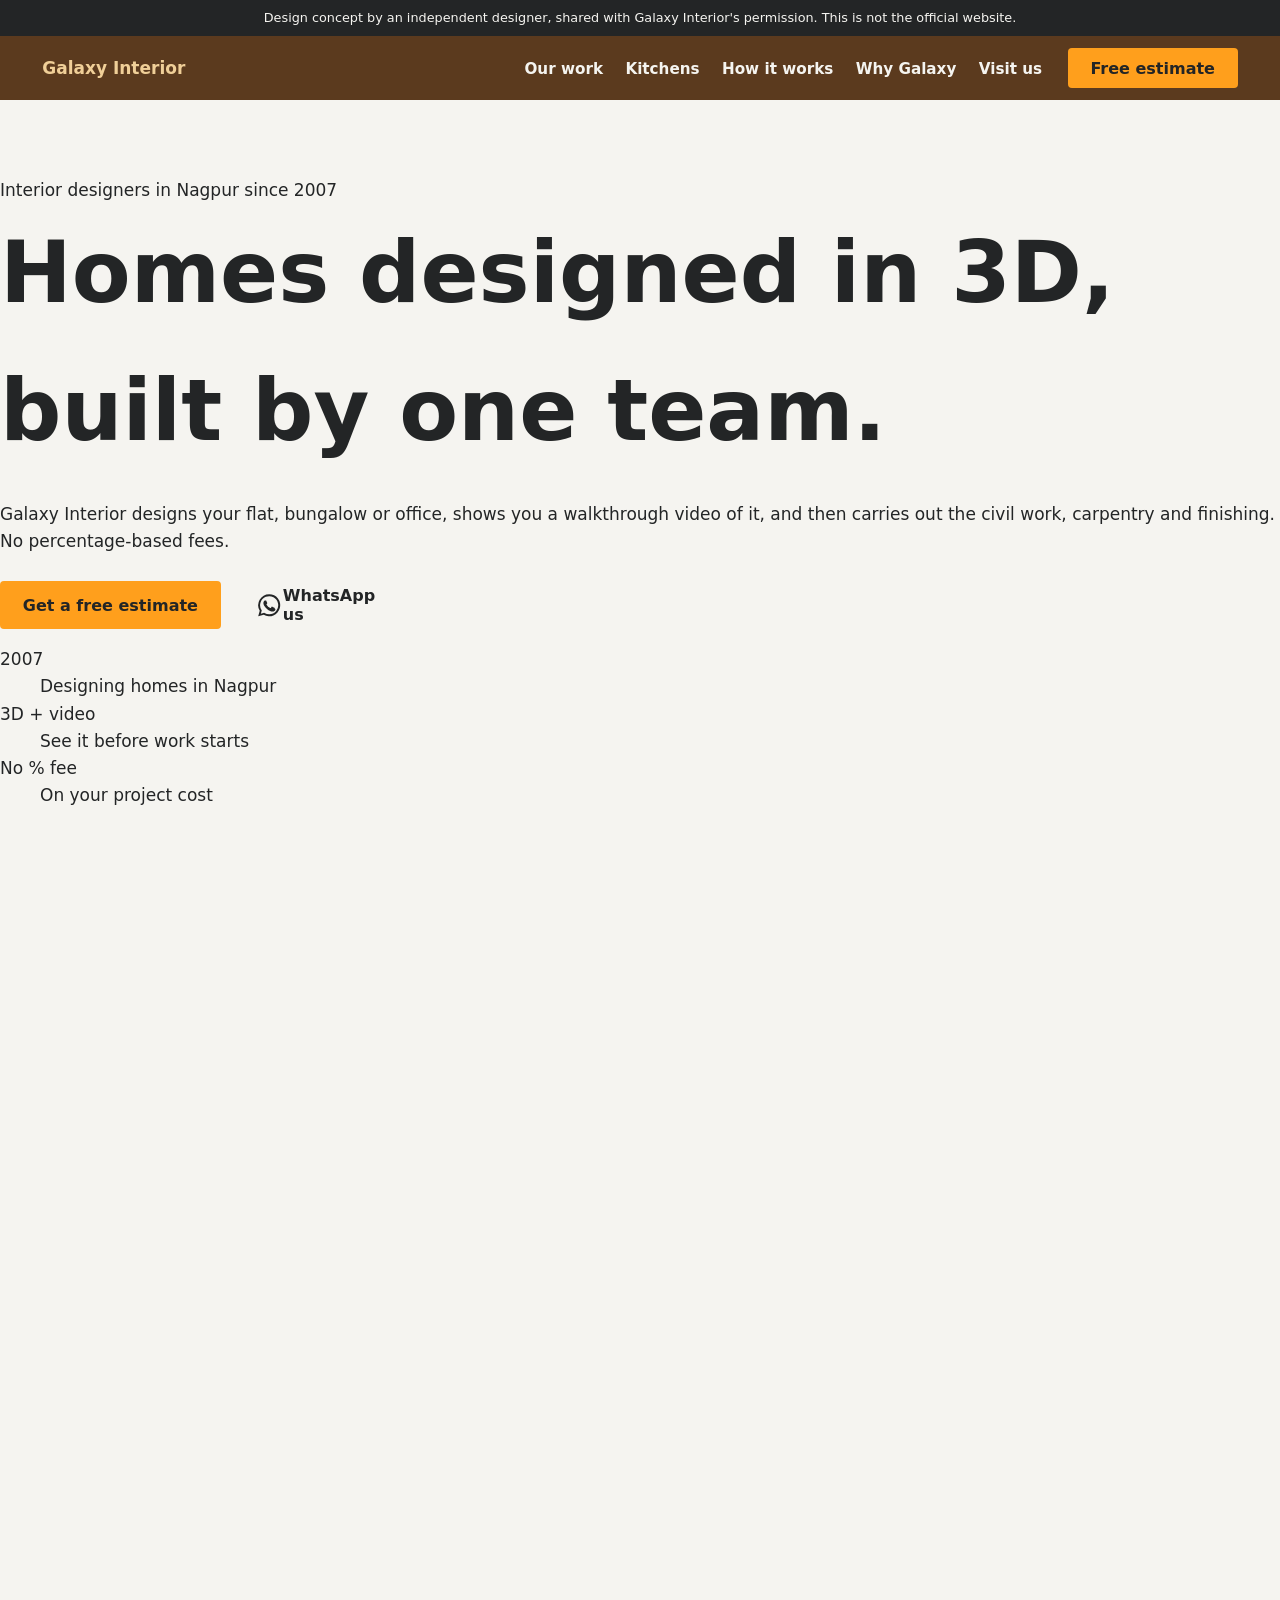
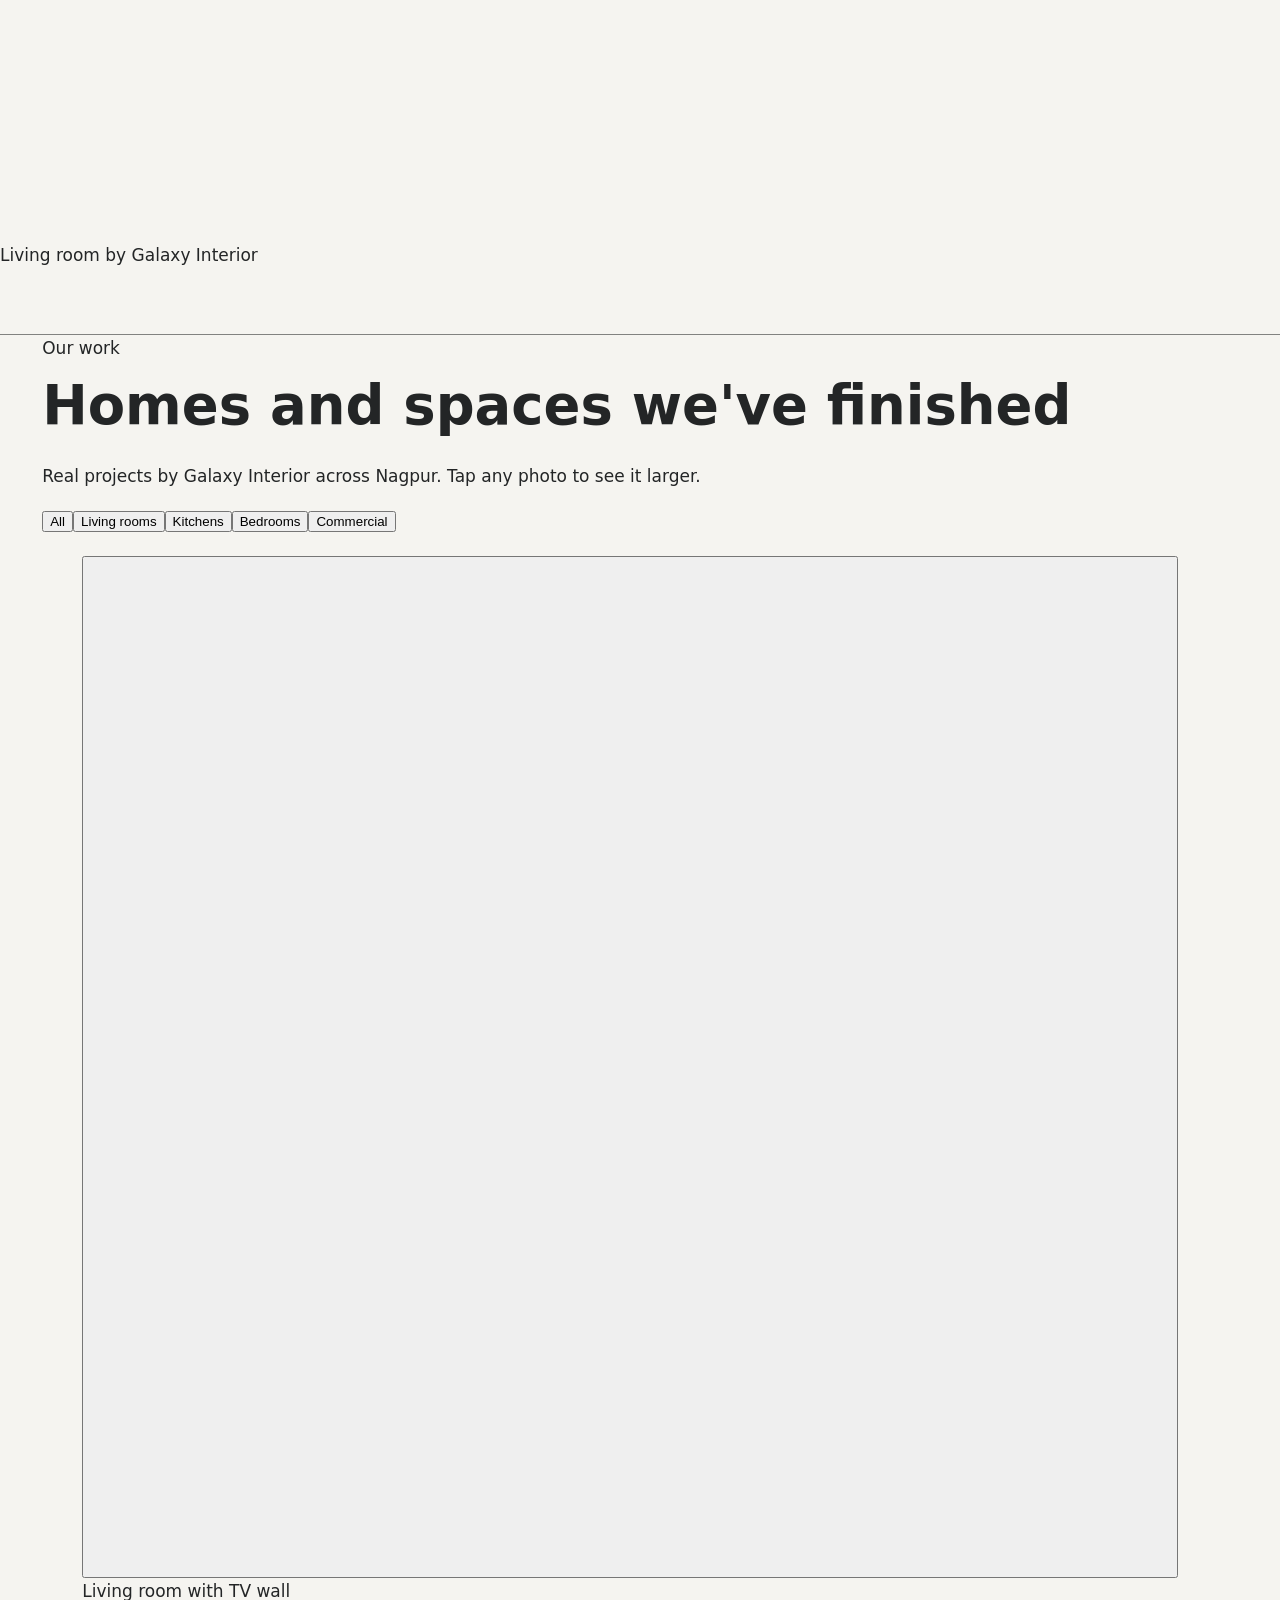
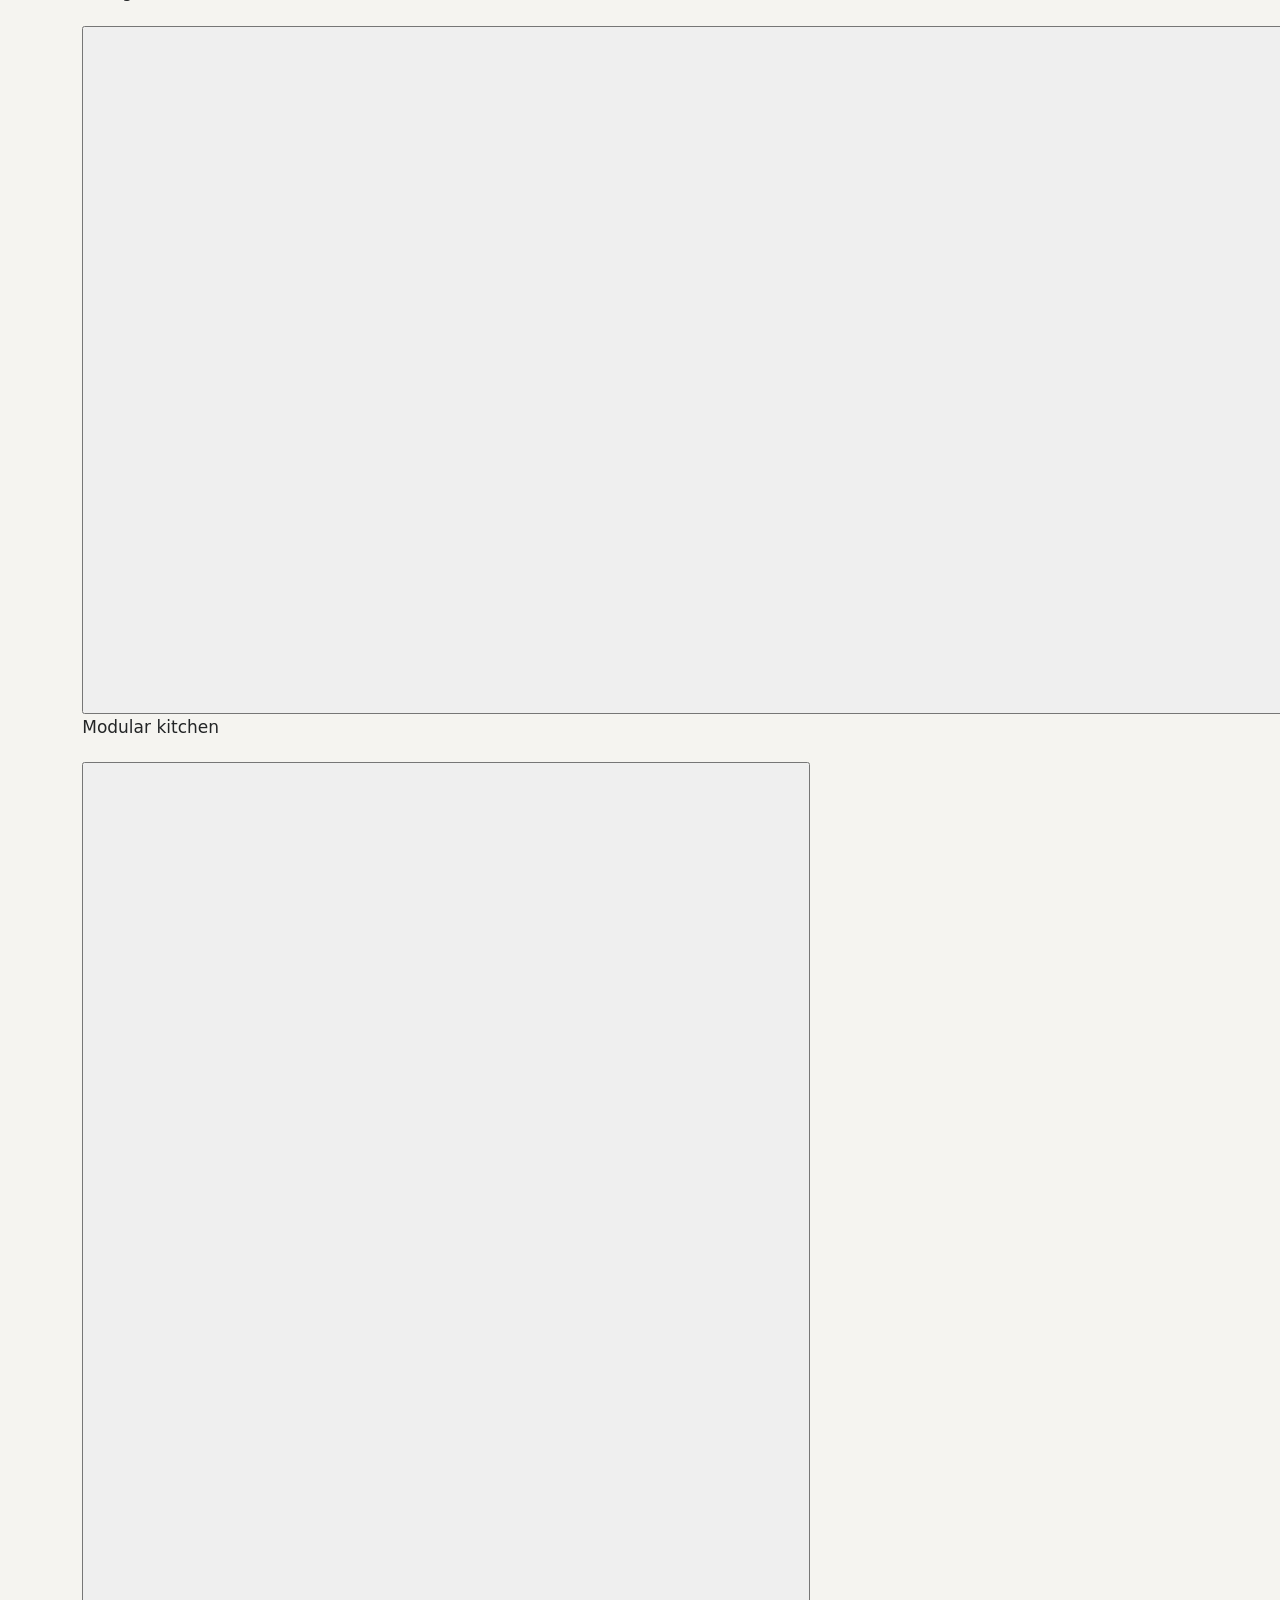
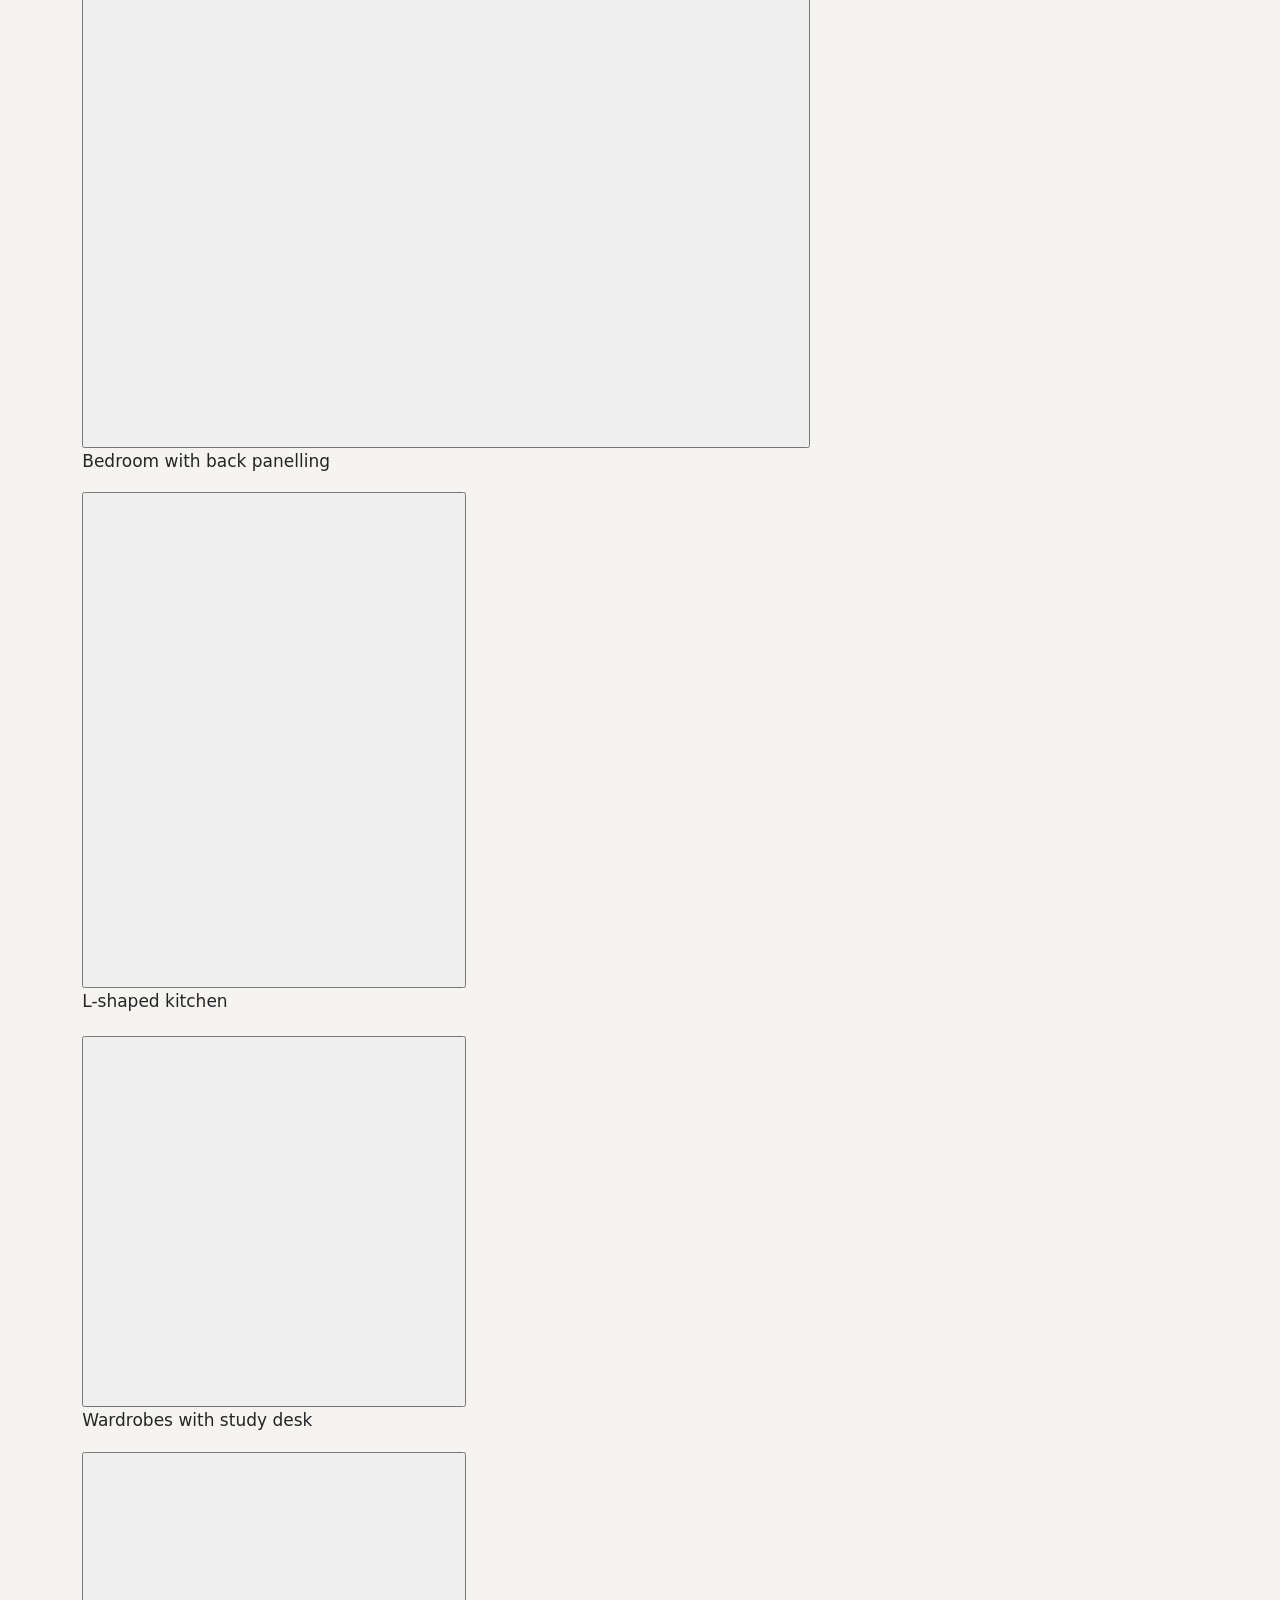
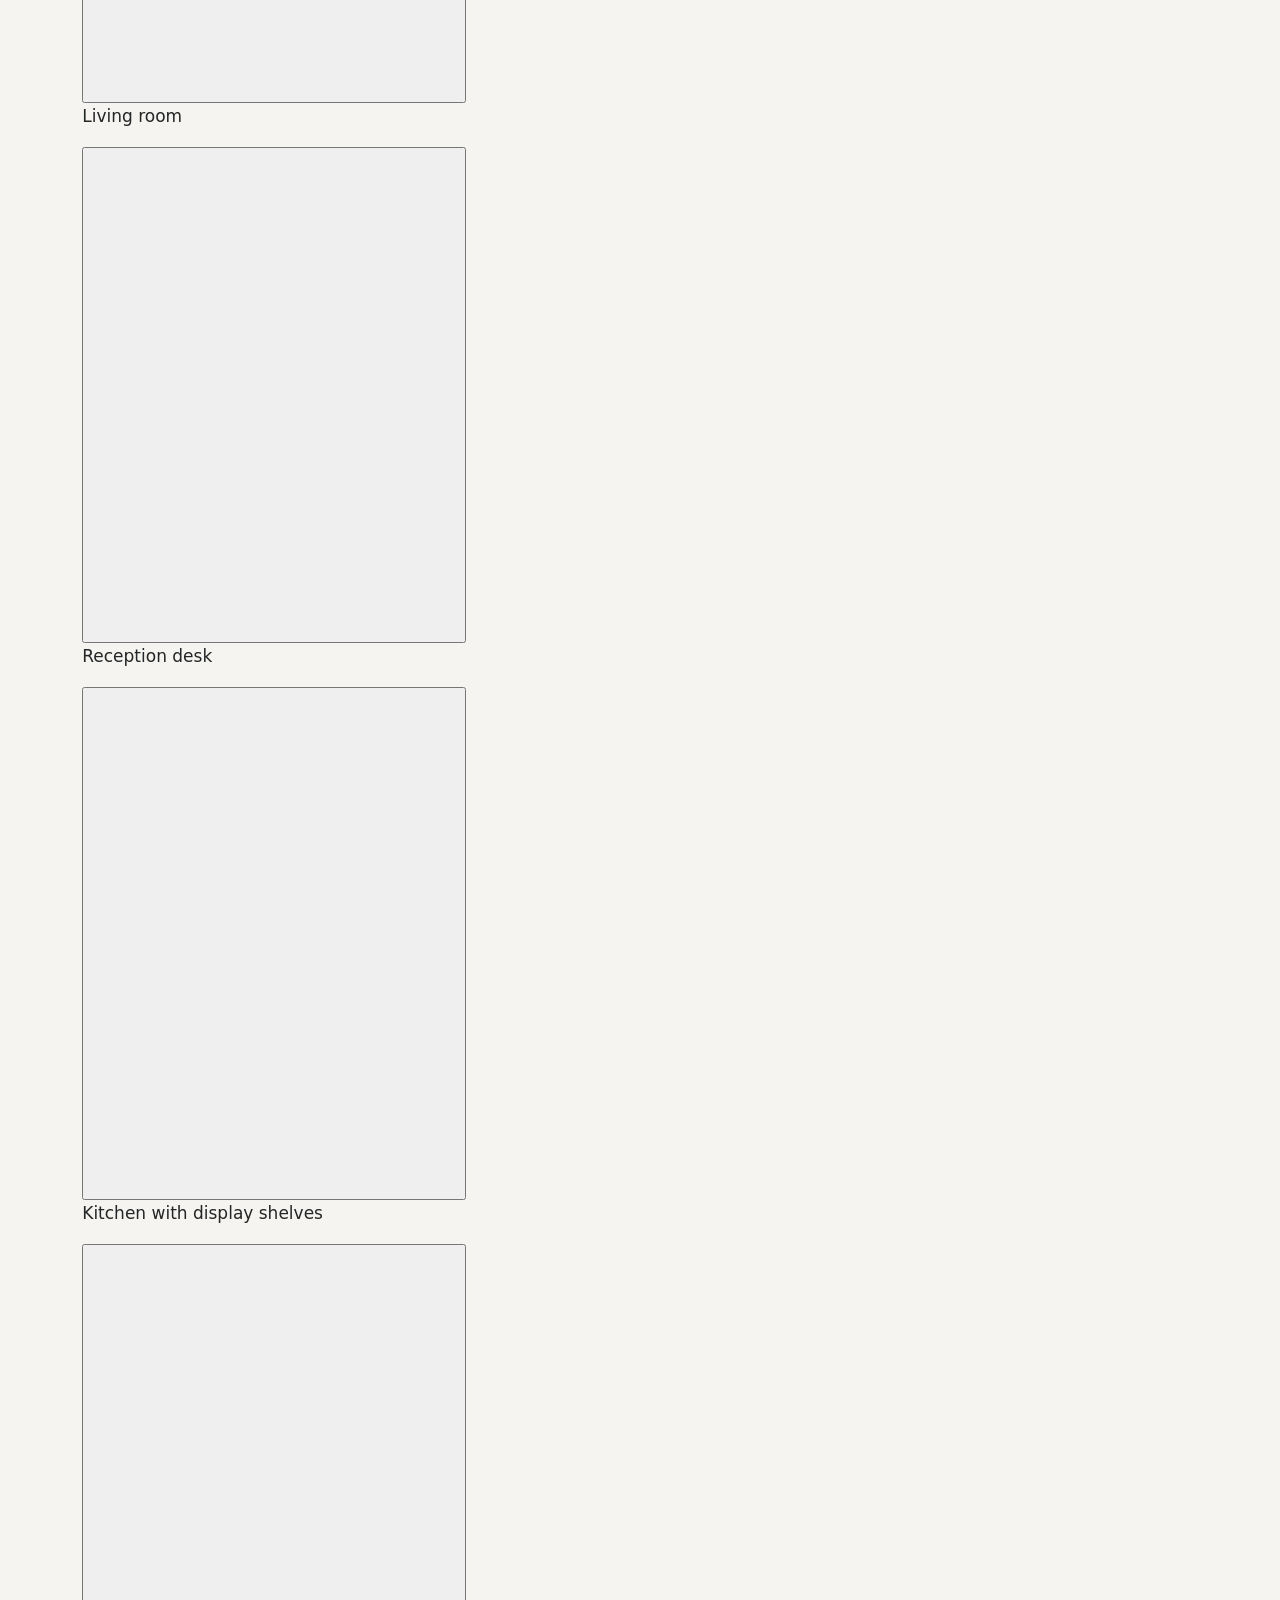
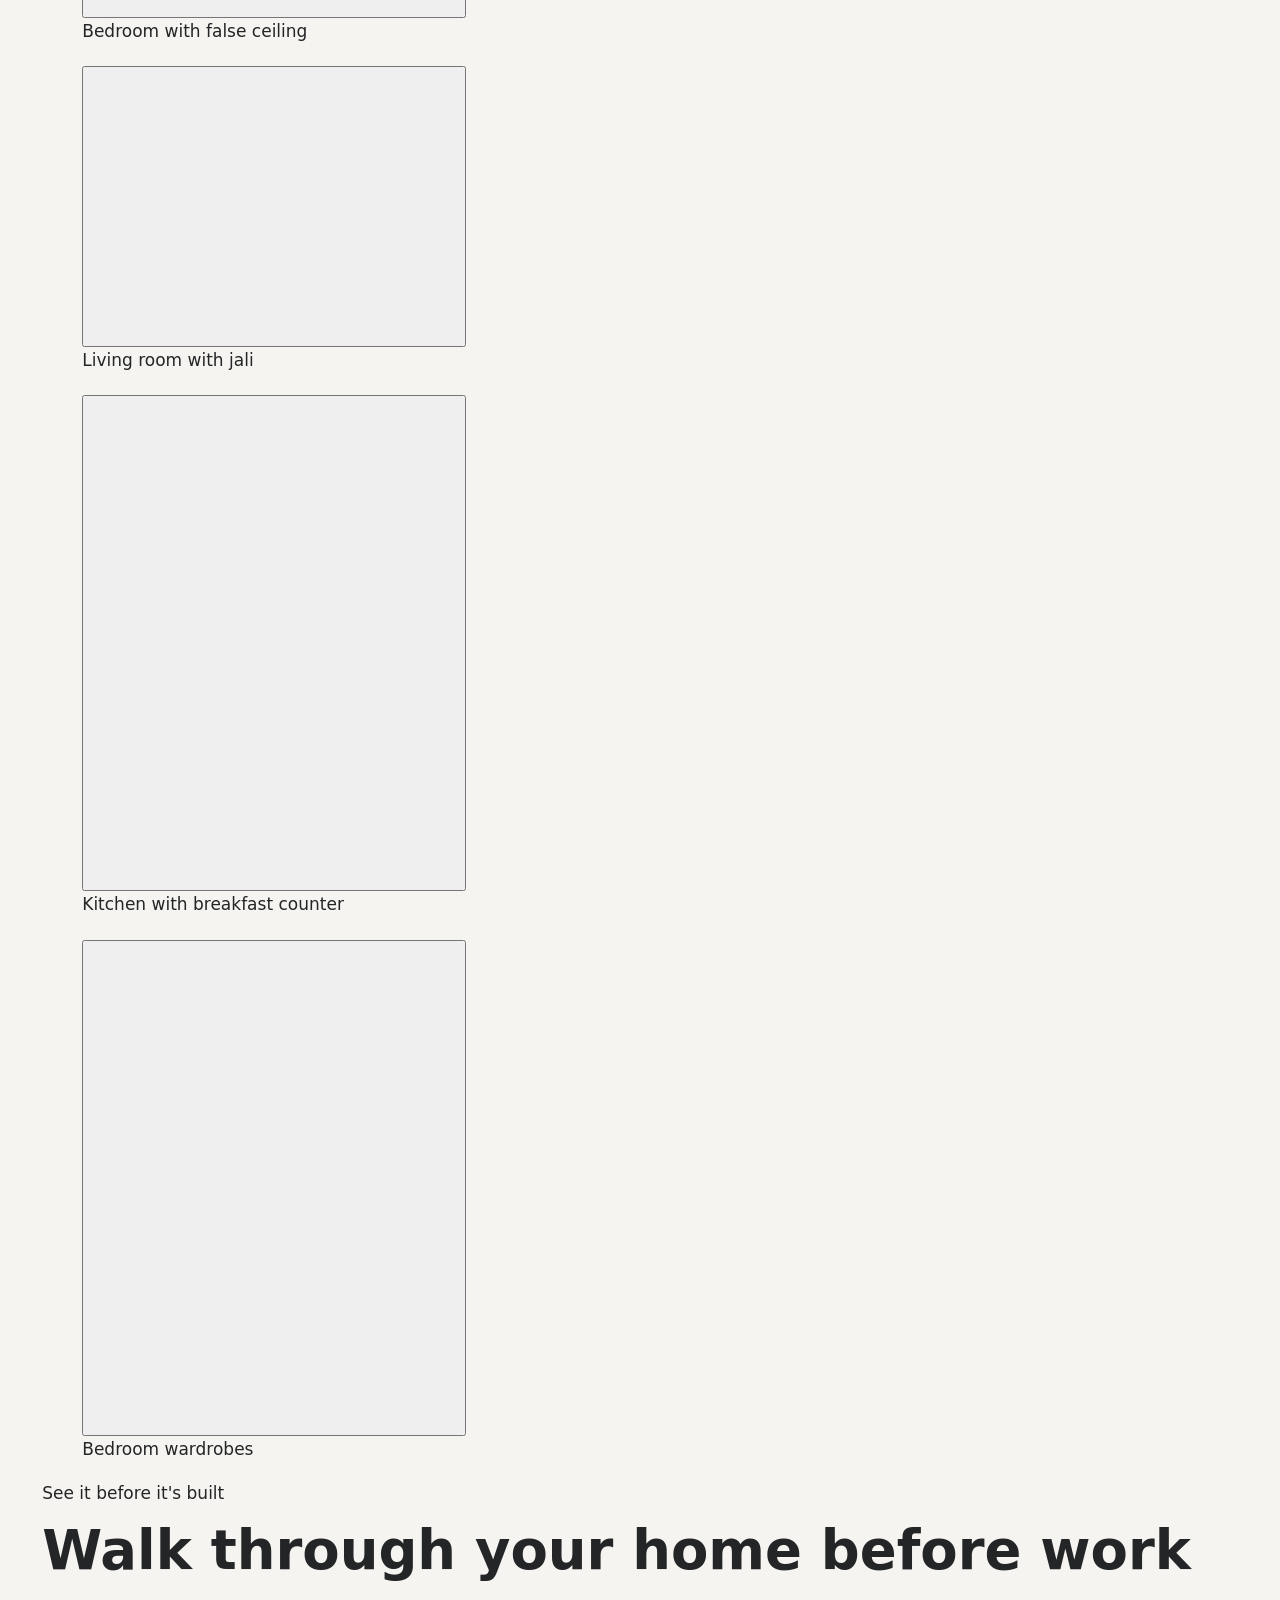
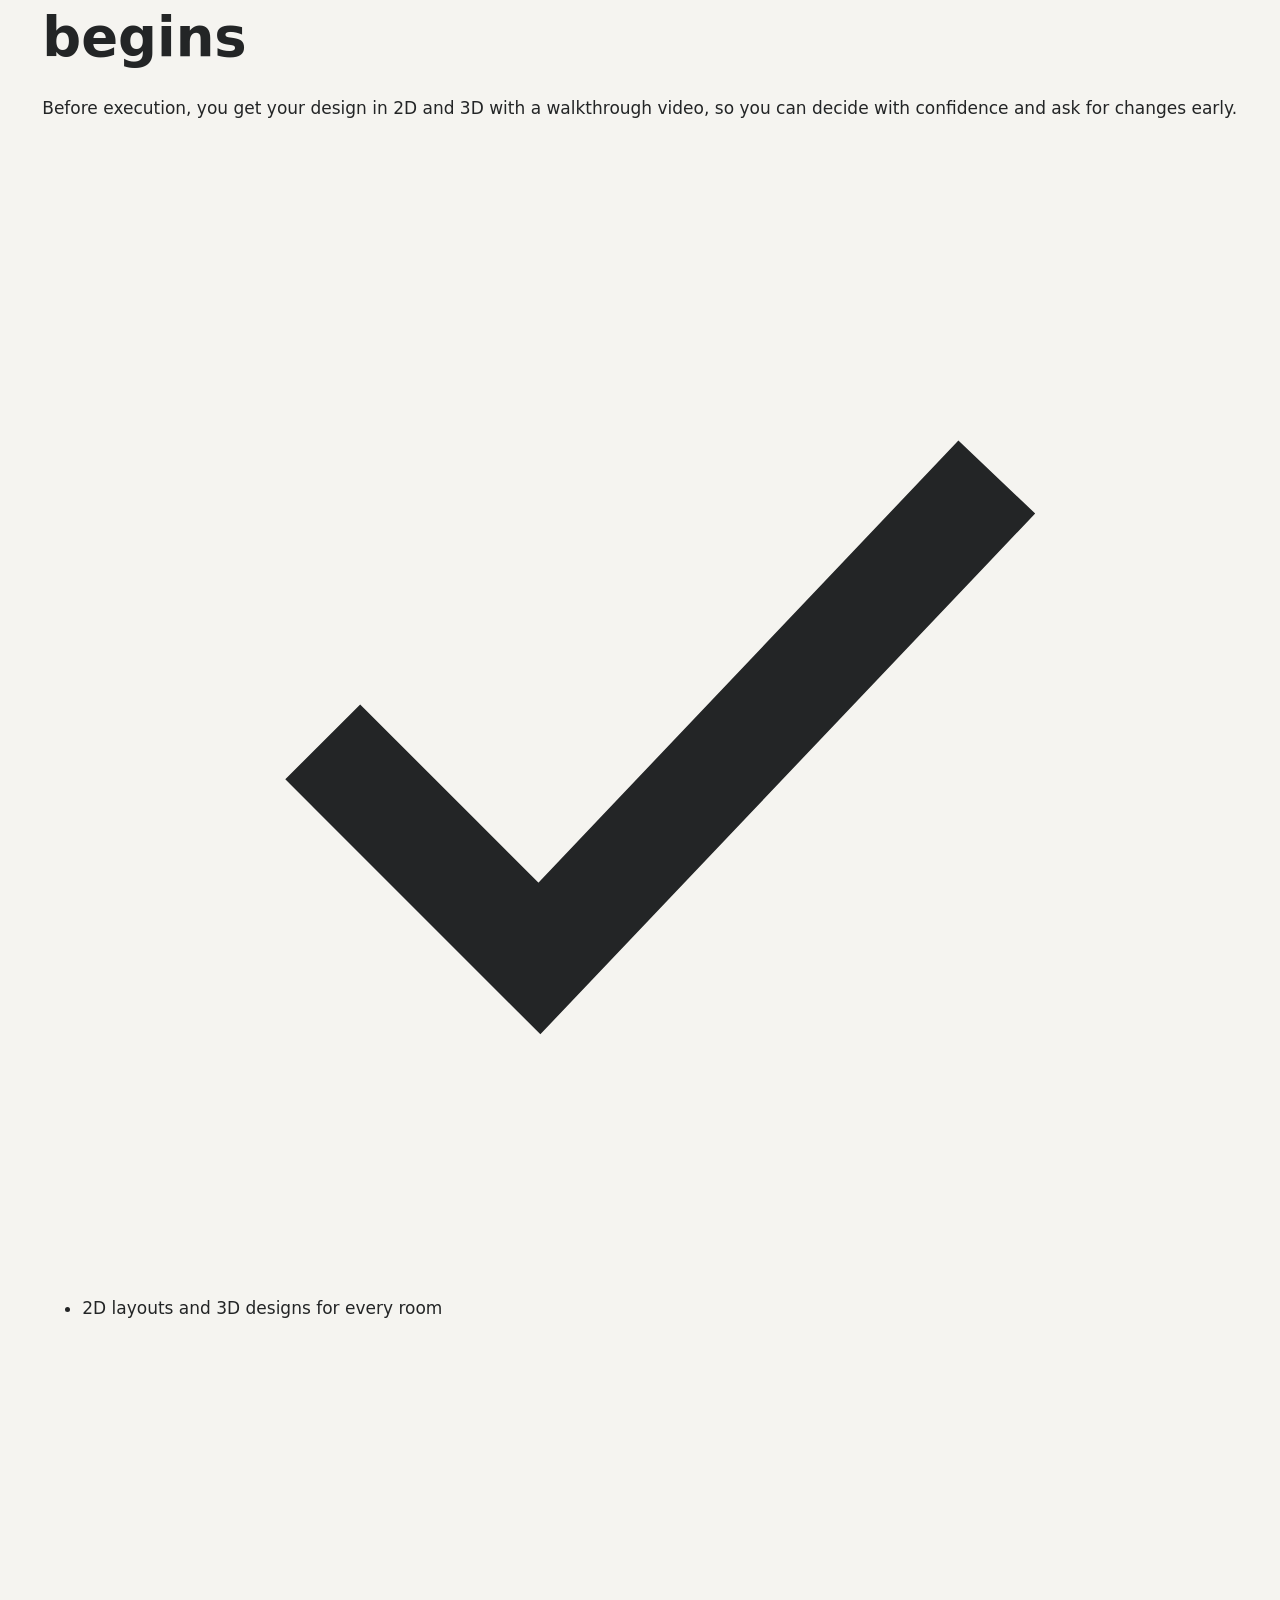
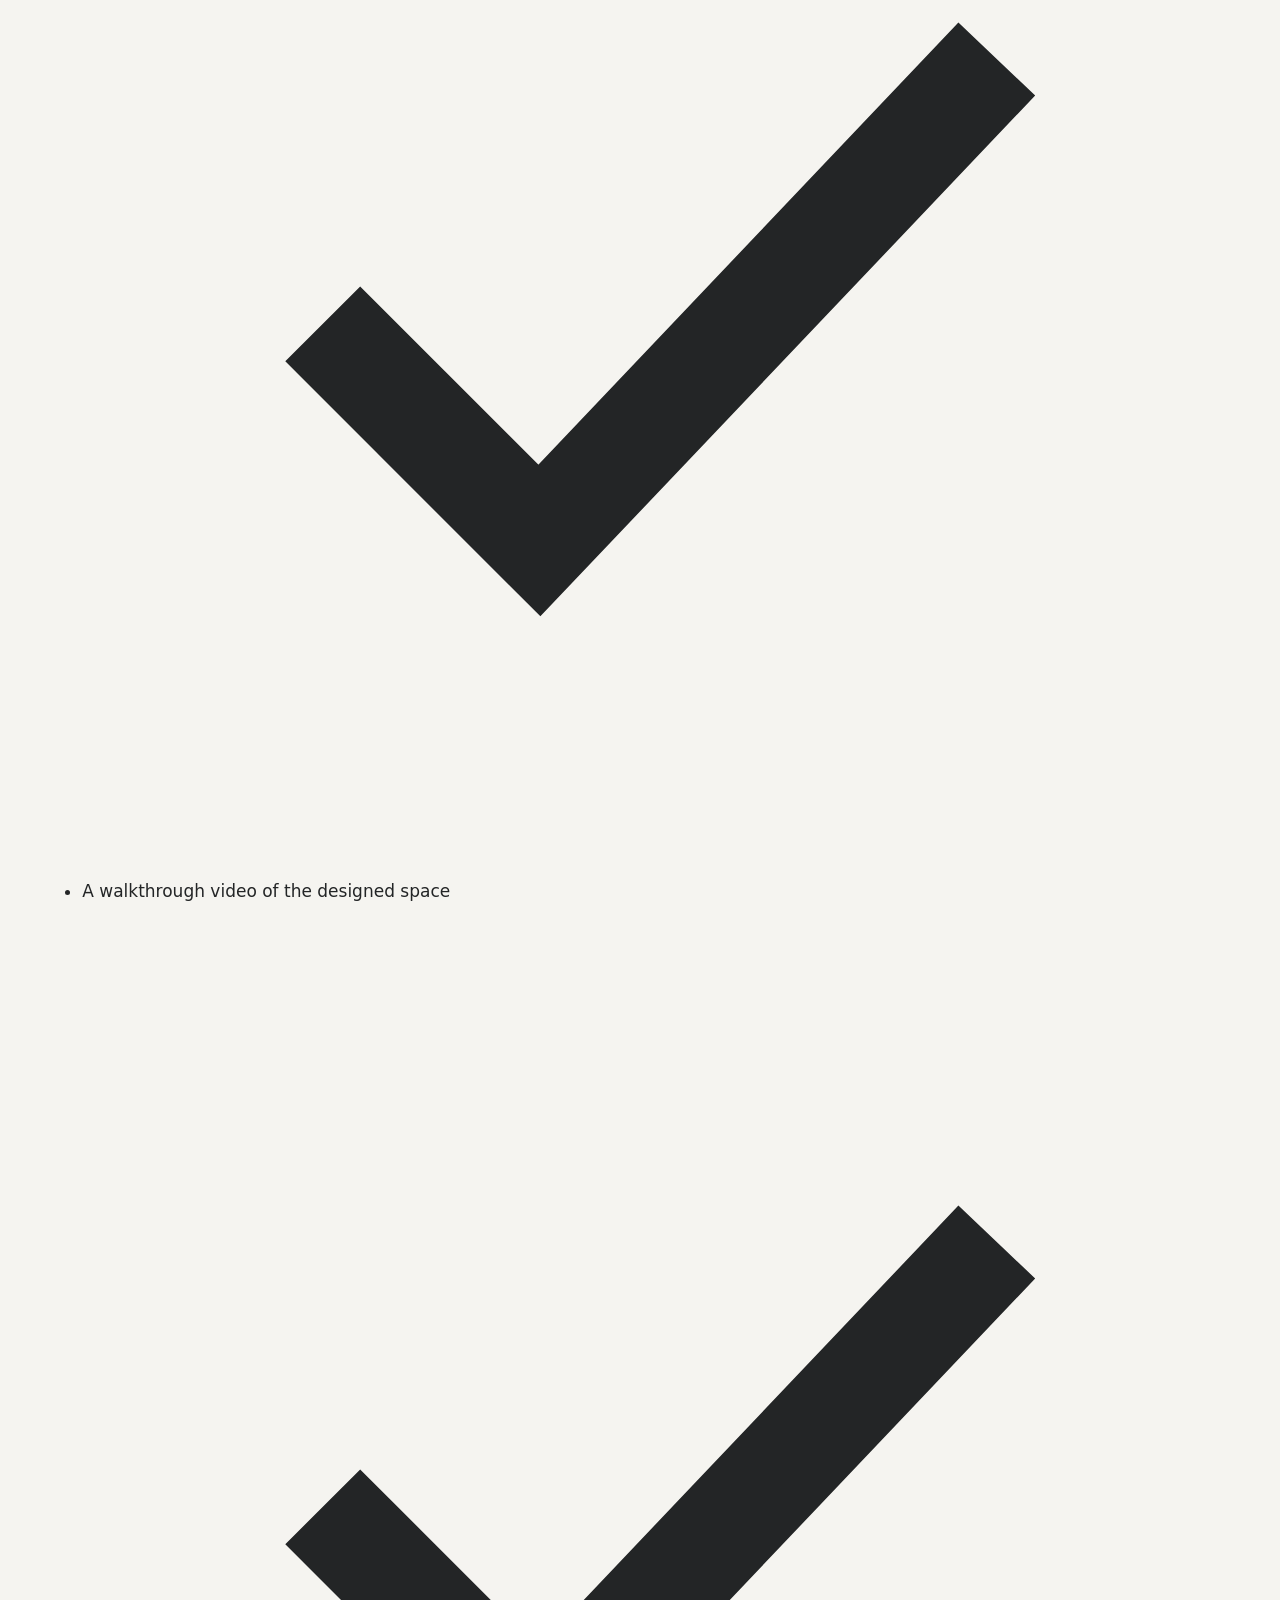
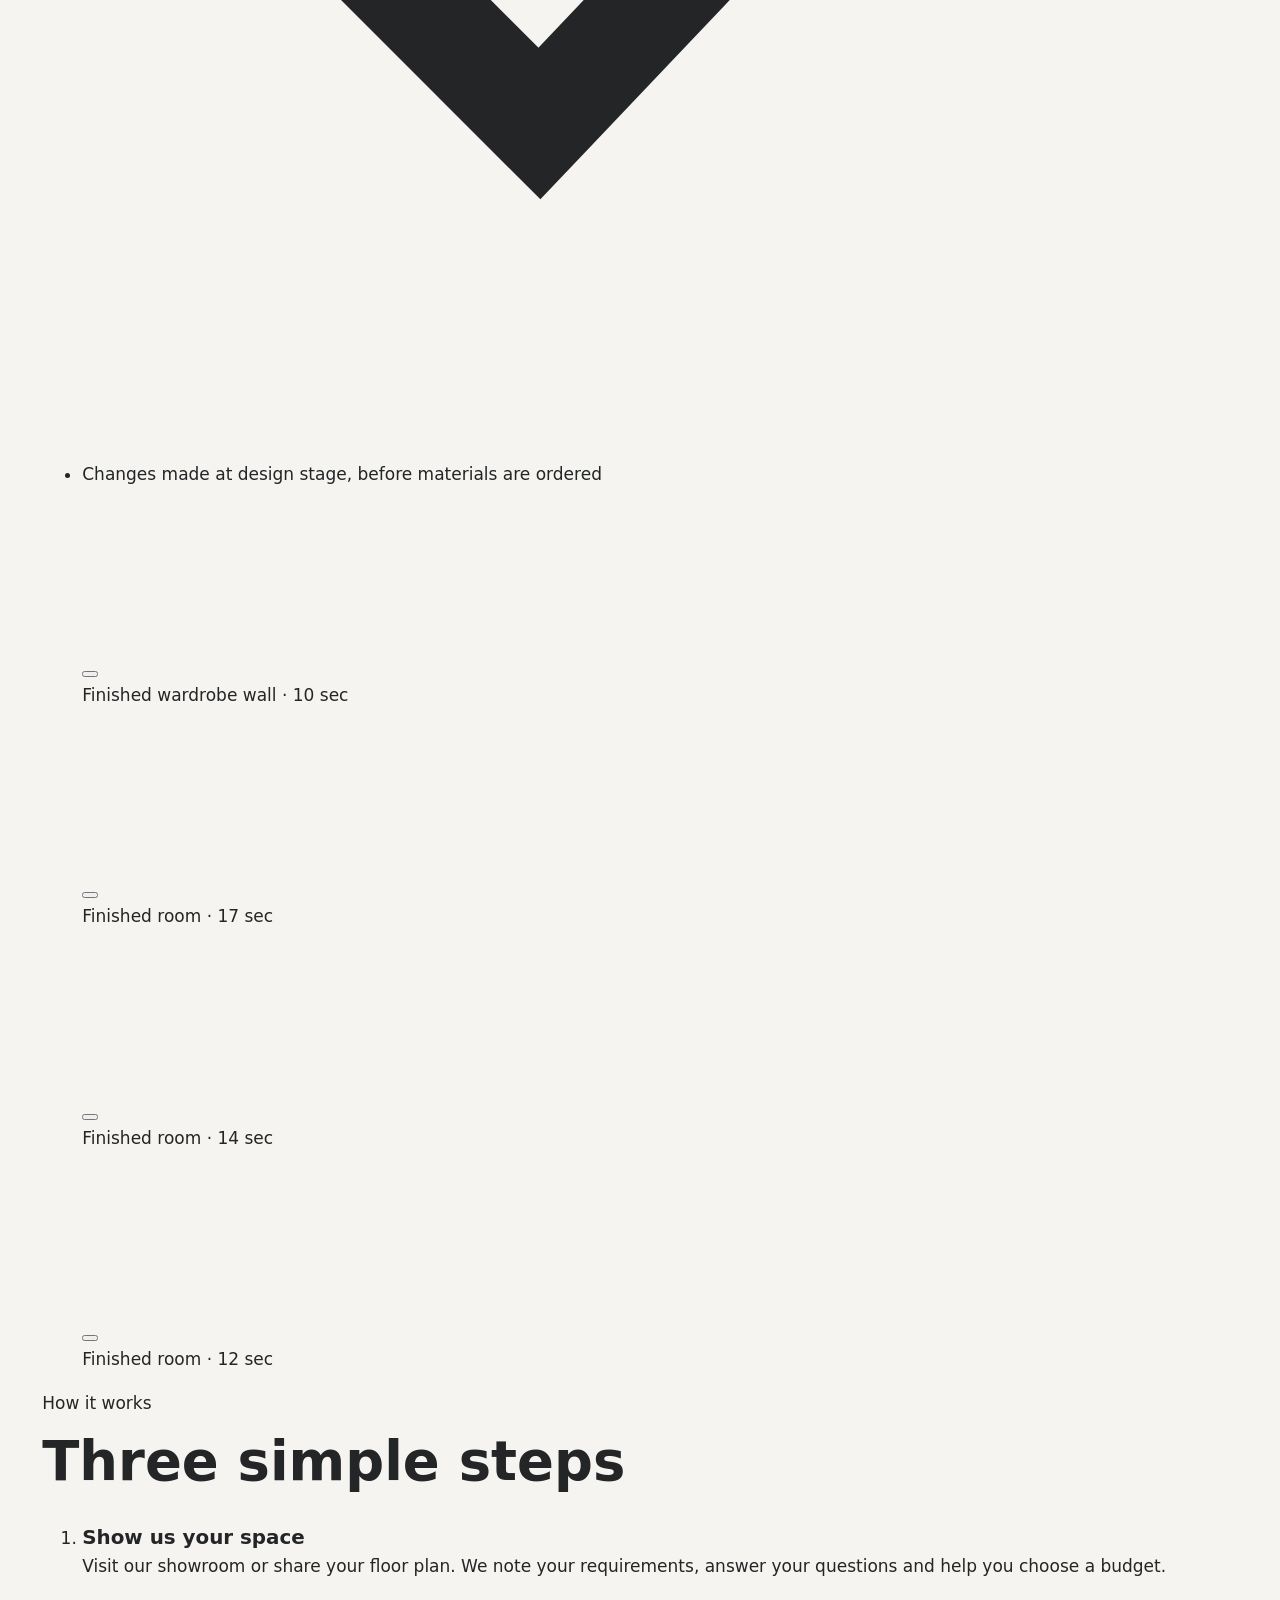
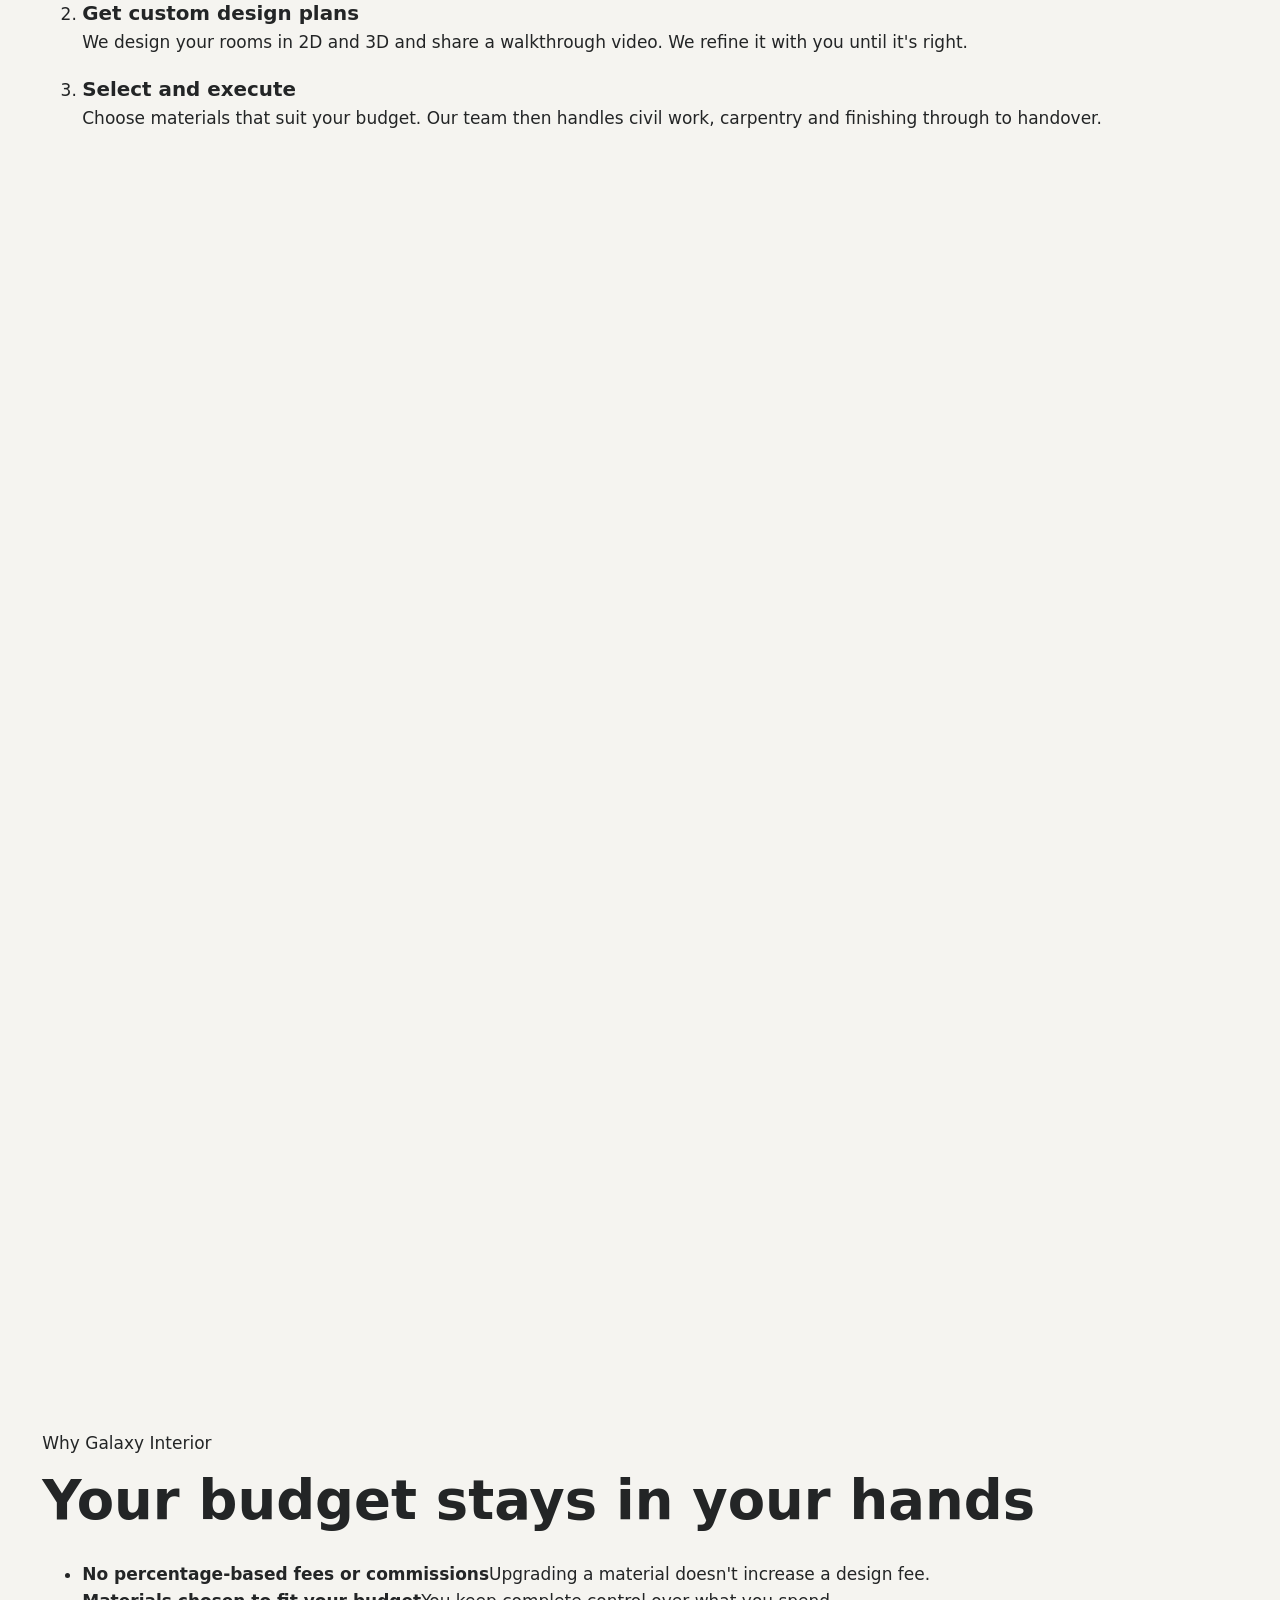
==== commit 6003f1e9: "Add files via upload" ====
--- a/index.html
+++ b/index.html
@@ -2,141 +2,117 @@
 <html lang="en-IN">
 <head>
 <meta charset="utf-8">
-<meta name="viewport" content="width=device-width, initial-scale=1">
+<meta name="viewport" content="width=device-width, initial-scale=1, viewport-fit=cover">
 <meta name="robots" content="noindex, nofollow, noarchive">
-<title>Galaxy Interior, Nagpur: interiors you see on video before they are built (design concept)</title>
-<meta name="description" content="Unofficial website concept for Galaxy Interior, the interior design and turnkey studio at Gorewada Square, Nagpur.">
-<meta name="theme-color" content="#5b3a1e">
-<meta property="og:title" content="Galaxy Interior, Nagpur: interiors you see on video before they are built (design concept)">
-<meta property="og:description" content="Unofficial website concept for Galaxy Interior, the interior design and turnkey studio at Gorewada Square, Nagpur.">
-<meta property="og:type" content="website">
+<title>Galaxy Interior | Interior designers in Nagpur (concept)</title>
+<meta name="description" content="Galaxy Interior designs homes, kitchens and offices in Nagpur in 2D and 3D, shows you a walkthrough video, and builds it with one team. No percentage-based fees.">
+<meta name="theme-color" content="#22201d">
+<meta property="og:title" content="Galaxy Interior | Interior designers in Nagpur (concept)"><meta property="og:description" content="Galaxy Interior designs homes, kitchens and offices in Nagpur in 2D and 3D, shows you a walkthrough video, and builds it with one team. No percentage-based fees."><meta property="og:type" content="website"><meta property="og:image" content="https://www.galaxyinterior.in/images/p6.jpg">
 <link rel="icon" href="assets/img/ui/favicon.svg" type="image/svg+xml">
-<link rel="preconnect" href="https://fonts.googleapis.com">
-<link rel="preconnect" href="https://fonts.gstatic.com" crossorigin>
-<link rel="stylesheet" href="https://fonts.googleapis.com/css2?family=Archivo:wdth,wght@100..125,400..800&display=swap">
+<link rel="preconnect" href="https://fonts.googleapis.com"><link rel="preconnect" href="https://fonts.gstatic.com" crossorigin>
+<link rel="stylesheet" href="https://fonts.googleapis.com/css2?family=DM+Serif+Display&family=Inter:wght@400;500;600&display=swap">
 <link rel="stylesheet" href="assets/css/site.css">
 </head>
 <body>
 <a class="skip" href="#main">Skip to content</a>
-<p class="concept-bar">Design concept: an independent proposal, not the official website of Galaxy Interior and not affiliated with it.</p>
-<header class="site-header">
-  <div class="site-header__in">
-    <a class="brand" href="./" aria-label="Galaxy Interior, home">
-      <img src="https://www.galaxyinterior.in/images/Logo.png" width="179" height="53" alt="" referrerpolicy="no-referrer" onerror="this.remove()">
-      <span class="brand__text">Galaxy Interior</span>
-    </a>
-    <button class="nav-toggle" type="button" aria-expanded="false" aria-controls="site-nav" data-nav-toggle>Menu</button>
-    <nav id="site-nav" class="site-nav" aria-label="Primary" data-nav>
-      <ul><li><a href="#make">What we make</a></li><li><a href="kitchens/">Kitchens</a></li><li><a href="#films">Walkthroughs</a></li><li><a href="#fees">Fees</a></li><li><a href="#steps">How it works</a></li></ul>
-      <a class="btn btn--action" href="#visit">Free estimate</a>
-    </nav>
-  </div>
-</header>
+<p class="concept-bar">Design concept by an independent designer, shared with Galaxy Interior's permission. This is not the official website.</p>
+<header class="site-header"><div class="site-header__in">
+<a class="brand" href="./" aria-label="Galaxy Interior home"><img src="https://www.galaxyinterior.in/images/Logo.png" width="179" height="53" alt="" referrerpolicy="no-referrer" onerror="this.remove()"><span class="brand__text">Galaxy Interior</span></a>
+<button class="nav-toggle" type="button" aria-expanded="false" aria-controls="site-nav" aria-label="Menu" data-nav-toggle><span></span></button>
+<nav id="site-nav" class="site-nav" aria-label="Primary" data-nav><ul><li><a href="#work">Our work</a></li><li><a href="kitchens/">Kitchens</a></li><li><a href="#process">How it works</a></li><li><a href="#why">Why Galaxy</a></li><li><a href="#visit">Visit us</a></li></ul><a class="btn btn--action" href="#estimate">Free estimate</a></nav>
+</div></header>
 
 <main id="main">
 <section class="hero">
-  <div class="wrap hero__grid">
-    <div class="hero__copy">
-      <h1 class="label-xl">See the room on video before a single board is cut.</h1>
-      <p class="intro">Galaxy Interior designs your home in 2D and 3D, sends you a walkthrough video of it, and only then starts the carpentry, civil and finishing work.</p>
-      <div class="hero__actions"><a class="btn btn--action" href="#visit">Get a free estimate</a><a class="btn btn--plain" href="#make">See what we make</a></div>
-      <dl class="hero__facts">
-        <div><dt>Working in Nagpur</dt><dd>Since 2007</dd></div>
-        <div><dt>Showroom</dt><dd>Gorewada Square</dd></div>
-        <div><dt>Design fee</dt><dd>No percentage charged</dd></div>
-      </dl>
-    </div>
-    <div class="hero__film"><figure class="film"><div class="film__frame"><video src="https://www.galaxyinterior.in/Videos/07.mp4#t=0.6" preload="auto" muted playsinline loop aria-label="Walkthrough of a finished wardrobe wall"></video><button class="film__play" type="button">Play</button></div><figcaption>Walkthrough of a finished wardrobe wall, 10 seconds. Video: Galaxy Interior.</figcaption></figure></div>
-  </div>
+ <div class="hero__copy">
+  <span class="kicker">Interior designers in Nagpur since 2007</span>
+  <h1>Homes designed in 3D, built by one team.</h1>
+  <p class="lead">Galaxy Interior designs your flat, bungalow or office, shows you a walkthrough video of it, and then carries out the civil work, carpentry and finishing. No percentage-based fees.</p>
+  <div class="hero__actions"><a class="btn btn--action" href="#estimate">Get a free estimate</a><a class="btn btn--wa" href="https://wa.me/918657073340?text=Hi%20Galaxy%20Interior%2C%20I%27d%20like%20a%20free%20estimate%20for%20my%20home."><svg viewBox="0 0 24 24" fill="currentColor" aria-hidden="true"><path d="M12 2a10 10 0 0 0-8.6 15.1L2 22l5-1.3A10 10 0 1 0 12 2zm0 18.2c-1.5 0-3-.4-4.3-1.2l-.3-.2-3 .8.8-2.9-.2-.3A8.2 8.2 0 1 1 12 20.2zm4.5-6.1c-.2-.1-1.5-.7-1.7-.8-.2-.1-.4-.1-.6.1l-.8 1c-.1.2-.3.2-.5.1a6.7 6.7 0 0 1-3.3-2.9c-.3-.4.2-.4.6-1.3.1-.2 0-.3 0-.4l-.8-1.8c-.2-.5-.4-.4-.6-.4h-.5c-.2 0-.4.1-.7.3-.2.3-.9.9-.9 2.2s1 2.6 1.1 2.7c.1.2 1.9 2.9 4.6 4.1 1.7.7 2.4.8 3.2.7.5-.1 1.5-.6 1.8-1.2.2-.6.2-1.1.1-1.2l-.5-.3z"/></svg>WhatsApp us</a></div>
+  <dl class="hero__proof"><div><dt>2007</dt><dd>Designing homes in Nagpur</dd></div><div><dt>3D + video</dt><dd>See it before work starts</dd></div><div><dt>No % fee</dt><dd>On your project cost</dd></div></dl>
+ </div>
+ <div class="hero__media"><img src="https://www.galaxyinterior.in/images/p6.jpg" width="1080" height="1016" alt="Living room by Galaxy Interior with a stone-finish TV wall, cove lighting and a sofa set." loading="eager" decoding="async" referrerpolicy="no-referrer" fetchpriority="high" onerror="this.parentNode.classList.add('is-missing');this.style.visibility='hidden'"><span class="hero__tag">Living room by Galaxy Interior</span></div>
 </section>
 
-<section class="catalogue" id="make" aria-labelledby="make-h">
-  <div class="wrap">
-    <div class="catalogue__head">
-      <h2 id="make-h" class="label-xl">What we make, piece by piece</h2>
-      <p class="intro">Every photograph here is a room Galaxy Interior has finished. Beside each one are the finishes you can see in it, because choosing them is your call, not ours.</p>
-    </div>
-    <article class="piece"><div class="piece__text"><h3 class="label-xl">TV unit with back panelling</h3><p>A cabinet box below, open shelves for display, and a stone-finish wall behind the screen, lit from a cove in the false ceiling.</p></div><figure class="piece__photo"><img src="https://www.galaxyinterior.in/images/p6.jpg" width="1080" height="1016" alt="Living room with a stone-finish television wall, wooden shelves, cove lighting and a sofa set." loading="eager" decoding="async" referrerpolicy="no-referrer" onerror="this.parentNode.classList.add('is-missing');this.remove()"></figure><ul class="swatches" aria-label="Finishes seen in this photograph"><li><i style="--c:#5d3c1b" aria-hidden="true"></i>Walnut-tone laminate</li><li><i style="--c:#c5a67d" aria-hidden="true"></i>Stone-finish wall panel</li><li><i style="--c:#e7d0a6" aria-hidden="true"></i>Warm cove light</li><li><i style="--c:#e9e0d1" aria-hidden="true"></i>White unit front</li></ul></article><article class="piece"><div class="piece__text"><h3 class="label-xl">Bed with back panelling</h3><p>Lit panels behind the bed in wood and stone, matched to the side tables. Galaxy also makes beds with hydraulic storage under the mattress.</p></div><figure class="piece__photo"><img src="https://www.galaxyinterior.in/images/p2.jpg" width="712" height="1280" alt="Bedroom with backlit wood and stone panels behind the bed and matching side tables." loading="lazy" decoding="async" referrerpolicy="no-referrer" onerror="this.parentNode.classList.add('is-missing');this.remove()"></figure><ul class="swatches" aria-label="Finishes seen in this photograph"><li><i style="--c:#6e3911" aria-hidden="true"></i>Dark teak laminate</li><li><i style="--c:#c9a779" aria-hidden="true"></i>Backlit stone panel</li><li><i style="--c:#b2b0b5" aria-hidden="true"></i>Soft grey wall</li></ul></article><article class="piece"><div class="piece__text"><h3 class="label-xl">Wardrobe wall with study desk</h3><p>Full-height wardrobes with frosted glass shutters, and a desk built into the same run so the room keeps its floor.</p></div><figure class="piece__photo"><img src="https://www.galaxyinterior.in/images/gallery/01.jpg" width="368" height="365" alt="Wall of frosted glass wardrobe shutters with a built-in study desk in a wood finish." loading="lazy" decoding="async" referrerpolicy="no-referrer" onerror="this.parentNode.classList.add('is-missing');this.remove()"></figure><ul class="swatches" aria-label="Finishes seen in this photograph"><li><i style="--c:#d8dcde" aria-hidden="true"></i>Frosted glass shutter</li><li><i style="--c:#6a4a2e" aria-hidden="true"></i>Walnut-tone desk</li><li><i style="--c:#f4f4f1" aria-hidden="true"></i>Gloss white carcass</li></ul></article><article class="piece"><div class="piece__text"><h3 class="label-xl">Modular kitchen</h3><p>L-shaped runs, glass shutters and a granite counter, planned around the corner of the room.</p><p><a class="more" href="kitchens/">More on kitchens</a></p></div><figure class="piece__photo"><img src="https://www.galaxyinterior.in/images/gallery/04.jpg" width="368" height="490" alt="L-shaped modular kitchen with pale mint glass shutters and a black granite counter." loading="lazy" decoding="async" referrerpolicy="no-referrer" onerror="this.parentNode.classList.add('is-missing');this.remove()"></figure><ul class="swatches" aria-label="Finishes seen in this photograph"><li><i style="--c:#a5bbb6" aria-hidden="true"></i>Mint glass shutter</li><li><i style="--c:#262828" aria-hidden="true"></i>Black granite counter</li><li><i style="--c:#e6e8e6" aria-hidden="true"></i>White wall unit</li></ul></article><article class="piece"><div class="piece__text"><h3 class="label-xl">Sofa with centre table</h3><p>An L-shaped sofa sized to the room, a low centre table, and a carved jali panel to frame the seating.</p></div><figure class="piece__photo"><img src="https://www.galaxyinterior.in/images/gallery/09.jpg" width="368" height="275" alt="Living room with a grey L-shaped sofa, a white centre table, a carved jali panel and full-height curtains." loading="lazy" decoding="async" referrerpolicy="no-referrer" onerror="this.parentNode.classList.add('is-missing');this.remove()"></figure><ul class="swatches" aria-label="Finishes seen in this photograph"><li><i style="--c:#a2a2a6" aria-hidden="true"></i>Grey upholstery</li><li><i style="--c:#94805c" aria-hidden="true"></i>Jali and curtain gold</li><li><i style="--c:#3e372e" aria-hidden="true"></i>Dark wood frame</li></ul></article><article class="piece"><div class="piece__text"><h3 class="label-xl">Reception counter</h3><p>For offices and shops: a curved front in a stone texture, with lit shapes on the wall behind it.</p></div><figure class="piece__photo"><img src="https://www.galaxyinterior.in/images/gallery/08.jpg" width="368" height="490" alt="Reception desk with a curved stone-textured front and backlit pebble shapes on the wall behind." loading="lazy" decoding="async" referrerpolicy="no-referrer" onerror="this.parentNode.classList.add('is-missing');this.remove()"></figure><ul class="swatches" aria-label="Finishes seen in this photograph"><li><i style="--c:#3e4455" aria-hidden="true"></i>Slate-blue stone texture</li><li><i style="--c:#b29b77" aria-hidden="true"></i>Backlit pebble panel</li><li><i style="--c:#8c8b90" aria-hidden="true"></i>Grey wall finish</li></ul></article>
-    <p class="small swatch-note">Swatches are sampled from the photographs; exact laminates, glass and stone are chosen with you at the showroom.</p>
-  </div>
-</section>
+<section class="section" id="work" aria-labelledby="work-h"><div class="wrap">
+ <div class="head"><div><span class="kicker">Our work</span><h2 id="work-h">Homes and spaces we've finished</h2><p class="lead">Real projects by Galaxy Interior across Nagpur. Tap any photo to see it larger.</p></div>
+ <div class="filters" role="group" aria-label="Filter projects"><button class="filter" type="button" aria-pressed="true" data-filter="all">All</button><button class="filter" type="button" aria-pressed="false" data-filter="living">Living rooms</button><button class="filter" type="button" aria-pressed="false" data-filter="kitchen">Kitchens</button><button class="filter" type="button" aria-pressed="false" data-filter="bedroom">Bedrooms</button><button class="filter" type="button" aria-pressed="false" data-filter="commercial">Commercial</button></div></div>
+ <div class="gallery" data-gallery><figure class="tile" data-cat="living" style="--ar:1080/1016"><button type="button" data-lb-open data-full="https://www.galaxyinterior.in/images/p6.jpg" data-cap="Living room with TV wall"><img src="https://www.galaxyinterior.in/images/p6.jpg" width="1080" height="1016" alt="Living room with a stone-finish TV wall, cove lighting and a sofa set." loading="lazy" decoding="async" referrerpolicy="no-referrer" onerror="this.parentNode.classList.add('is-missing');this.style.visibility='hidden'"></button><figcaption>Living room with TV wall</figcaption></figure><figure class="tile" data-cat="kitchen" style="--ar:1200/682"><button type="button" data-lb-open data-full="https://www.galaxyinterior.in/assets/images/banner4.jpg" data-cap="Modular kitchen"><img src="https://www.galaxyinterior.in/assets/images/banner4.jpg" width="1200" height="682" alt="Powder-blue modular kitchen with a black counter and under-cabinet lighting." loading="lazy" decoding="async" referrerpolicy="no-referrer" onerror="this.parentNode.classList.add('is-missing');this.style.visibility='hidden'"></button><figcaption>Modular kitchen</figcaption></figure><figure class="tile" data-cat="bedroom" style="--ar:712/1280"><button type="button" data-lb-open data-full="https://www.galaxyinterior.in/images/p2.jpg" data-cap="Bedroom with back panelling"><img src="https://www.galaxyinterior.in/images/p2.jpg" width="712" height="1280" alt="Bedroom with backlit wood and stone panels behind the bed." loading="lazy" decoding="async" referrerpolicy="no-referrer" onerror="this.parentNode.classList.add('is-missing');this.style.visibility='hidden'"></button><figcaption>Bedroom with back panelling</figcaption></figure><figure class="tile" data-cat="kitchen" style="--ar:368/490"><button type="button" data-lb-open data-full="https://www.galaxyinterior.in/images/gallery/04.jpg" data-cap="L-shaped kitchen"><img src="https://www.galaxyinterior.in/images/gallery/04.jpg" width="368" height="490" alt="L-shaped kitchen with mint glass shutters and a black granite counter." loading="lazy" decoding="async" referrerpolicy="no-referrer" onerror="this.parentNode.classList.add('is-missing');this.style.visibility='hidden'"></button><figcaption>L-shaped kitchen</figcaption></figure><figure class="tile" data-cat="bedroom" style="--ar:368/365"><button type="button" data-lb-open data-full="https://www.galaxyinterior.in/images/gallery/01.jpg" data-cap="Wardrobes with study desk"><img src="https://www.galaxyinterior.in/images/gallery/01.jpg" width="368" height="365" alt="Frosted glass wardrobes with a built-in study desk." loading="lazy" decoding="async" referrerpolicy="no-referrer" onerror="this.parentNode.classList.add('is-missing');this.style.visibility='hidden'"></button><figcaption>Wardrobes with study desk</figcaption></figure><figure class="tile" data-cat="living" style="--ar:368/245"><button type="button" data-lb-open data-full="https://www.galaxyinterior.in/images/gallery/02.jpg" data-cap="Living room"><img src="https://www.galaxyinterior.in/images/gallery/02.jpg" width="368" height="245" alt="Living room with leather sofas and a wood-panelled TV wall." loading="lazy" decoding="async" referrerpolicy="no-referrer" onerror="this.parentNode.classList.add('is-missing');this.style.visibility='hidden'"></button><figcaption>Living room</figcaption></figure><figure class="tile" data-cat="commercial" style="--ar:368/490"><button type="button" data-lb-open data-full="https://www.galaxyinterior.in/images/gallery/08.jpg" data-cap="Reception desk"><img src="https://www.galaxyinterior.in/images/gallery/08.jpg" width="368" height="490" alt="Reception desk with a curved stone-texture front and backlit wall shapes." loading="lazy" decoding="async" referrerpolicy="no-referrer" onerror="this.parentNode.classList.add('is-missing');this.style.visibility='hidden'"></button><figcaption>Reception desk</figcaption></figure><figure class="tile" data-cat="kitchen" style="--ar:368/507"><button type="button" data-lb-open data-full="https://www.galaxyinterior.in/images/gallery/07.jpg" data-cap="Kitchen with display shelves"><img src="https://www.galaxyinterior.in/images/gallery/07.jpg" width="368" height="507" alt="Sage kitchen with lit glass display shelves and patterned tiles." loading="lazy" decoding="async" referrerpolicy="no-referrer" onerror="this.parentNode.classList.add('is-missing');this.style.visibility='hidden'"></button><figcaption>Kitchen with display shelves</figcaption></figure><figure class="tile" data-cat="bedroom" style="--ar:368/368"><button type="button" data-lb-open data-full="https://www.galaxyinterior.in/images/gallery/03.jpg" data-cap="Bedroom with false ceiling"><img src="https://www.galaxyinterior.in/images/gallery/03.jpg" width="368" height="368" alt="Bedroom with a cove-lit false ceiling and full-height wardrobe." loading="lazy" decoding="async" referrerpolicy="no-referrer" onerror="this.parentNode.classList.add('is-missing');this.style.visibility='hidden'"></button><figcaption>Bedroom with false ceiling</figcaption></figure><figure class="tile" data-cat="living" style="--ar:368/275"><button type="button" data-lb-open data-full="https://www.galaxyinterior.in/images/gallery/09.jpg" data-cap="Living room with jali"><img src="https://www.galaxyinterior.in/images/gallery/09.jpg" width="368" height="275" alt="Grey L-shaped sofa beside a carved jali panel." loading="lazy" decoding="async" referrerpolicy="no-referrer" onerror="this.parentNode.classList.add('is-missing');this.style.visibility='hidden'"></button><figcaption>Living room with jali</figcaption></figure><figure class="tile" data-cat="kitchen" style="--ar:368/490"><button type="button" data-lb-open data-full="https://www.galaxyinterior.in/images/gallery/06.jpg" data-cap="Kitchen with breakfast counter"><img src="https://www.galaxyinterior.in/images/gallery/06.jpg" width="368" height="490" alt="Breakfast counter in stacked stone with pendant lights." loading="lazy" decoding="async" referrerpolicy="no-referrer" onerror="this.parentNode.classList.add('is-missing');this.style.visibility='hidden'"></button><figcaption>Kitchen with breakfast counter</figcaption></figure><figure class="tile" data-cat="bedroom" style="--ar:368/490"><button type="button" data-lb-open data-full="https://www.galaxyinterior.in/images/gallery/10.jpg" data-cap="Bedroom wardrobes"><img src="https://www.galaxyinterior.in/images/gallery/10.jpg" width="368" height="490" alt="Bedroom with red and white sliding wardrobes." loading="lazy" decoding="async" referrerpolicy="no-referrer" onerror="this.parentNode.classList.add('is-missing');this.style.visibility='hidden'"></button><figcaption>Bedroom wardrobes</figcaption></figure></div>
+</div></section>
 
-<section class="bill" id="fees" aria-labelledby="fees-h">
-  <div class="wrap bill__grid">
-    <div>
-      <h2 id="fees-h" class="label-xl">Upgrade the laminate. Not the design fee.</h2>
-      <p class="intro">Many designers charge a percentage of the project cost. Choose a better shutter or add a room, and their fee rises with it. Galaxy Interior doesn&rsquo;t charge percentage-based fees or commissions, and materials are chosen to fit the budget you set.</p>
-    </div>
-    <div class="bill__sheet" role="group" aria-labelledby="bill-h">
-      <h3 id="bill-h">How a percentage fee grows: a worked example</h3>
-      <div class="bill__row bill__row--head"><span></span><span>First plan</span><span>After upgrades</span></div>
-      <div class="bill__row"><span>Project cost</span><span>&#8377;8,00,000</span><span>&#8377;11,00,000</span></div>
-      <div class="bill__row"><span>Designer&rsquo;s fee at 10%</span><span>&#8377;80,000</span><span>&#8377;1,10,000</span></div>
-      <div class="bill__row bill__row--total"><span>Extra fee for the same design</span><span></span><span>&#8377;30,000</span></div>
-      <p class="small">Illustration only. The figures are an example, not a Galaxy Interior quote, and percentage rates vary between firms.</p>
-      <p class="bill__galaxy">With Galaxy Interior there is no percentage line on the bill.</p>
-    </div>
-  </div>
-</section>
+<section class="section section--tint" id="see" aria-labelledby="see-h"><div class="wrap see">
+ <div><span class="kicker">See it before it's built</span><h2 id="see-h">Walk through your home before work begins</h2>
+ <p class="lead">Before execution, you get your design in 2D and 3D with a walkthrough video, so you can decide with confidence and ask for changes early.</p>
+ <ul><li><svg viewBox="0 0 24 24" fill="none" stroke="currentColor" stroke-width="2.2" aria-hidden="true"><path d="M5 12.5l4.5 4.5L19 7"/></svg><span>2D layouts and 3D designs for every room</span></li><li><svg viewBox="0 0 24 24" fill="none" stroke="currentColor" stroke-width="2.2" aria-hidden="true"><path d="M5 12.5l4.5 4.5L19 7"/></svg><span>A walkthrough video of the designed space</span></li><li><svg viewBox="0 0 24 24" fill="none" stroke="currentColor" stroke-width="2.2" aria-hidden="true"><path d="M5 12.5l4.5 4.5L19 7"/></svg><span>Changes made at design stage, before materials are ordered</span></li></ul></div>
+ <div class="reels"><figure class="reel"><div class="reel__frame"><video src="https://www.galaxyinterior.in/Videos/07.mp4#t=0.6" preload="metadata" muted playsinline loop aria-label="Finished wardrobe wall"></video><button class="reel__play" type="button" aria-label="Play: Finished wardrobe wall"><span><svg viewBox="0 0 24 24" fill="currentColor" aria-hidden="true"><path d="M7 4.5v15l12-7.5z"/></svg></span></button></div><figcaption>Finished wardrobe wall · 10 sec</figcaption></figure><figure class="reel"><div class="reel__frame"><video src="https://www.galaxyinterior.in/Videos/02.mp4#t=0.6" preload="metadata" muted playsinline loop aria-label="Finished room"></video><button class="reel__play" type="button" aria-label="Play: Finished room"><span><svg viewBox="0 0 24 24" fill="currentColor" aria-hidden="true"><path d="M7 4.5v15l12-7.5z"/></svg></span></button></div><figcaption>Finished room · 17 sec</figcaption></figure><figure class="reel"><div class="reel__frame"><video src="https://www.galaxyinterior.in/Videos/04.mp4#t=0.6" preload="metadata" muted playsinline loop aria-label="Finished room"></video><button class="reel__play" type="button" aria-label="Play: Finished room"><span><svg viewBox="0 0 24 24" fill="currentColor" aria-hidden="true"><path d="M7 4.5v15l12-7.5z"/></svg></span></button></div><figcaption>Finished room · 14 sec</figcaption></figure><figure class="reel"><div class="reel__frame"><video src="https://www.galaxyinterior.in/Videos/06.mp4#t=0.6" preload="metadata" muted playsinline loop aria-label="Finished room"></video><button class="reel__play" type="button" aria-label="Play: Finished room"><span><svg viewBox="0 0 24 24" fill="currentColor" aria-hidden="true"><path d="M7 4.5v15l12-7.5z"/></svg></span></button></div><figcaption>Finished room · 12 sec</figcaption></figure></div>
+</div></section>
 
-<section class="films" id="films" aria-labelledby="films-h">
-  <div class="wrap">
-    <div class="films__head">
-      <h2 id="films-h" class="label-xl">Rooms we&rsquo;ve finished, filmed on a phone</h2>
-      <p class="intro">Short walkthroughs from Galaxy Interior&rsquo;s own gallery. Before your work starts, you get the same kind of walkthrough of your design.</p>
-    </div>
-    <div class="films__strip">
-      <figure class="film"><div class="film__frame"><video src="https://www.galaxyinterior.in/Videos/02.mp4#t=0.6" preload="metadata" muted playsinline loop aria-label="Finished room"></video><button class="film__play" type="button">Play</button></div><figcaption>Finished room, 17 seconds. Video: Galaxy Interior.</figcaption></figure><figure class="film"><div class="film__frame"><video src="https://www.galaxyinterior.in/Videos/04.mp4#t=0.6" preload="metadata" muted playsinline loop aria-label="Finished room"></video><button class="film__play" type="button">Play</button></div><figcaption>Finished room, 14 seconds. Video: Galaxy Interior.</figcaption></figure><figure class="film"><div class="film__frame"><video src="https://www.galaxyinterior.in/Videos/06.mp4#t=0.6" preload="metadata" muted playsinline loop aria-label="Finished room"></video><button class="film__play" type="button">Play</button></div><figcaption>Finished room, 12 seconds. Video: Galaxy Interior.</figcaption></figure><figure class="film"><div class="film__frame"><video src="https://www.galaxyinterior.in/Videos/03.mp4#t=0.6" preload="metadata" muted playsinline loop aria-label="Finished room"></video><button class="film__play" type="button">Play</button></div><figcaption>Finished room, 19 seconds. Video: Galaxy Interior.</figcaption></figure>
-    </div>
-  </div>
-</section>
+<section class="section" id="process" aria-labelledby="process-h"><div class="wrap">
+ <div class="head"><div><span class="kicker">How it works</span><h2 id="process-h">Three simple steps</h2></div></div>
+ <ol class="process">
+  <li><h3>Show us your space</h3><p>Visit our showroom or share your floor plan. We note your requirements, answer your questions and help you choose a budget.</p></li>
+  <li><h3>Get custom design plans</h3><p>We design your rooms in 2D and 3D and share a walkthrough video. We refine it with you until it's right.</p></li>
+  <li><h3>Select and execute</h3><p>Choose materials that suit your budget. Our team then handles civil work, carpentry and finishing through to handover.</p></li>
+ </ol>
+</div></section>
 
-<section class="steps" id="steps" aria-labelledby="steps-h">
-  <div class="wrap">
-    <h2 id="steps-h" class="label-xl">Three steps, and what you hold after each</h2>
-    <ol>
-      <li><span class="n" aria-hidden="true">1</span><h3>Show us your space</h3><p>Visit the showroom or share your floor plan. Someone from the team writes down your rooms and needs, answers questions and helps you settle on a budget.</p><p class="hold"><b>You leave with</b>Your requirements and budget, agreed.</p></li>
-      <li><span class="n" aria-hidden="true">2</span><h3>Get custom design plans</h3><p>Your rooms are drawn in 2D and 3D, and you get a walkthrough video of the design. Change it until it&rsquo;s right.</p><p class="hold"><b>You leave with</b>2D layouts, 3D views and a walkthrough video.</p></li>
-      <li><span class="n" aria-hidden="true">3</span><h3>Select and execute</h3><p>Choose the materials that fit your budget. The same team then does the civil work, carpentry and finishing.</p><p class="hold"><b>You leave with</b>The finished room.</p></li>
-    </ol>
-  </div>
-</section>
+<section class="section section--tint" id="why" aria-labelledby="why-h"><div class="wrap why">
+ <div class="why__photo"><img src="https://www.galaxyinterior.in/images/p2.jpg" width="712" height="1280" alt="Bedroom by Galaxy Interior with backlit wood and stone panels behind the bed." loading="lazy" decoding="async" referrerpolicy="no-referrer" onerror="this.parentNode.classList.add('is-missing');this.style.visibility='hidden'"></div>
+ <div><span class="kicker">Why Galaxy Interior</span><h2 id="why-h">Your budget stays in your hands</h2>
+ <ul class="points">
+  <li><strong>No percentage-based fees or commissions</strong><span>Upgrading a material doesn't increase a design fee.</span></li>
+  <li><strong>Materials chosen to fit your budget</strong><span>You keep complete control over what you spend.</span></li>
+  <li><strong>One team from design to handover</strong><span>Design, civil work, carpentry and finishing, managed together.</span></li>
+  <li><strong>See it before it's built</strong><span>3D designs and a walkthrough video before execution.</span></li>
+ </ul></div>
+</div></section>
 
-<section class="visit" id="visit" aria-labelledby="visit-h">
-  <div class="wrap visit__grid">
-    <div>
-      <h2 id="visit-h" class="label-xl">Come and see the samples</h2>
-      <p class="intro">Or tell us about your flat here, and the team will call to fix a visit.</p>
-      <address>Shop No. 4, First Floor, Metro Plaza<br>Gorewada Square, Ring Road<br>Nagpur 440013</address>
-      <dl>
-        <div><dt>Call or WhatsApp</dt><dd><span>+91 86570 73340</span><span>+91 86570 55404</span><span>+91 87883 58314</span></dd></div>
-        <div><dt>Email</dt><dd><span>contact@galaxyinterior.in</span></dd></div>
-      </dl>
-    </div>
-    <form class="form" data-demo-form>
-      <p class="form-flag">Demonstration form: nothing you type here is sent or saved.</p>
-      <div class="row2">
-        <div class="field"><label for="f-name">Your name</label><input id="f-name" name="name" type="text" autocomplete="name" required></div>
-        <div class="field"><label for="f-phone">Mobile number</label><input id="f-phone" name="phone" type="tel" inputmode="numeric" autocomplete="tel" pattern="(\+?91[\s-]?)?[6-9][0-9]{4}[\s-]?[0-9]{5}" required><small>10-digit Indian mobile</small></div>
-      </div>
-      <fieldset class="chips"><legend>Your property</legend><label><input type="radio" name="property" value="1 BHK"><span>1 BHK</span></label><label><input type="radio" name="property" value="2 BHK" checked><span>2 BHK</span></label><label><input type="radio" name="property" value="3 BHK"><span>3 BHK</span></label><label><input type="radio" name="property" value="Bungalow"><span>Bungalow</span></label><label><input type="radio" name="property" value="Office or shop"><span>Office or shop</span></label></fieldset>
-      <fieldset class="chips"><legend>What you want done (choose any)</legend><label><input type="checkbox" name="scope" value="Whole home"><span>Whole home</span></label><label><input type="checkbox" name="scope" value="Modular kitchen"><span>Modular kitchen</span></label><label><input type="checkbox" name="scope" value="Wardrobes"><span>Wardrobes</span></label><label><input type="checkbox" name="scope" value="TV unit"><span>TV unit</span></label><label><input type="checkbox" name="scope" value="Beds"><span>Beds</span></label><label><input type="checkbox" name="scope" value="Renovation or civil work"><span>Renovation or civil work</span></label></fieldset>
-      <fieldset class="chips"><legend>When you get possession</legend><label><input type="radio" name="when" value="Already have it" checked><span>Already have it</span></label><label><input type="radio" name="when" value="Within 3 months"><span>Within 3 months</span></label><label><input type="radio" name="when" value="Later"><span>Later</span></label></fieldset>
-      <div class="field"><label for="f-area">Where is it?</label><input id="f-area" name="area" type="text" placeholder="Area or society"></div>
-      <button class="btn btn--action" type="submit">Request a free estimate</button>
-      <p class="form-note" data-form-note role="status" tabindex="-1" hidden></p>
-    </form>
-  </div>
-</section>
+<section class="section" id="services" aria-labelledby="svc-h"><div class="wrap">
+ <div class="head"><div><span class="kicker">What we do</span><h2 id="svc-h">Interiors for every room</h2></div><p class="lead">Also: architecture and exterior design, civil and construction work, renovation, Vastu consultancy and event design.</p></div>
+ <div class="services"><article class="service"><div class="service__img"><img src="https://www.galaxyinterior.in/images/gallery/02.jpg" width="368" height="245" alt="" loading="lazy" decoding="async" referrerpolicy="no-referrer" onerror="this.parentNode.classList.add('is-missing');this.style.visibility='hidden'"></div><div class="service__body"><h3>Full home interiors</h3><p>1, 2 and 3 BHK flats and bungalows: design, false ceilings, painting, wallpaper, electrical, furniture.</p></div></article><article class="service"><div class="service__img"><img src="https://www.galaxyinterior.in/images/gallery/04.jpg" width="368" height="490" alt="" loading="lazy" decoding="async" referrerpolicy="no-referrer" onerror="this.parentNode.classList.add('is-missing');this.style.visibility='hidden'"></div><div class="service__body"><h3>Modular kitchens</h3><p>L-shaped and modular kitchens, planned in 3D around the way you cook.</p><a href="kitchens/">See kitchens</a></div></article><article class="service"><div class="service__img"><img src="https://www.galaxyinterior.in/images/gallery/01.jpg" width="368" height="365" alt="" loading="lazy" decoding="async" referrerpolicy="no-referrer" onerror="this.parentNode.classList.add('is-missing');this.style.visibility='hidden'"></div><div class="service__body"><h3>Wardrobes and beds</h3><p>Wardrobes with lofts, designer beds with hydraulic storage and back panelling.</p></div></article><article class="service"><div class="service__img"><img src="https://www.galaxyinterior.in/images/gallery/09.jpg" width="368" height="275" alt="" loading="lazy" decoding="async" referrerpolicy="no-referrer" onerror="this.parentNode.classList.add('is-missing');this.style.visibility='hidden'"></div><div class="service__body"><h3>TV units and living rooms</h3><p>TV units with cabinet box and back panelling, designer sofas and centre tables.</p></div></article><article class="service"><div class="service__img"><img src="https://www.galaxyinterior.in/images/gallery/08.jpg" width="368" height="490" alt="" loading="lazy" decoding="async" referrerpolicy="no-referrer" onerror="this.parentNode.classList.add('is-missing');this.style.visibility='hidden'"></div><div class="service__body"><h3>Offices and shops</h3><p>Commercial interiors, retail design and reception areas.</p></div></article><article class="service"><div class="service__img"><img src="https://www.galaxyinterior.in/images/gallery/03.jpg" width="368" height="368" alt="" loading="lazy" decoding="async" referrerpolicy="no-referrer" onerror="this.parentNode.classList.add('is-missing');this.style.visibility='hidden'"></div><div class="service__body"><h3>Ceilings and lighting</h3><p>False ceilings with cove lighting, finishing and civil work.</p></div></article></div>
+</div></section>
+
+<section class="section section--tint" aria-labelledby="q-h"><div class="wrap">
+ <div class="head"><div><span class="kicker">Client words</span><h2 id="q-h">What our clients say</h2></div></div>
+ <div class="quotes">
+  <blockquote class="quote"><p>&ldquo;I am extremely impressed with their depth and breadth of service and expertise. They acted as the project managers, working with the architect, builders and sub-contractors. They are organized, sensitive to budget and time, and make any project exciting and fun!&rdquo;</p><footer><strong>Govind Kabra</strong>Client</footer></blockquote>
+  <blockquote class="quote"><p>&ldquo;Galaxy Interior has the best interior designers. They know their job very well and complete on time.&rdquo;</p><footer><strong>Prasoon Ghosh</strong>Client</footer></blockquote>
+  <blockquote class="quote"><p>&ldquo;I&rsquo;m glad to take Galaxy team on board for my new home as it is one of the best companies in the market. Great experience with the company.&rdquo;</p><footer><strong>Kevin L</strong>Client</footer></blockquote>
+ </div>
+</div></section>
+
+<section class="section" id="visit" aria-labelledby="visit-h"><div class="wrap visit">
+ <div class="card card--dark"><span class="kicker">Visit our showroom</span><h2 id="visit-h">Come and see us at Gorewada Square</h2>
+  <address>Shop No. 4, First Floor, Metro Plaza<br>Gorewada Square, Ring Road<br>Nagpur 440013</address>
+  <ul class="contact-list"><li><a href="tel:+918657073340">+91 86570 73340</a></li><li><a href="tel:+918657055404">+91 86570 55404</a></li><li><a href="tel:+918788358314">+91 87883 58314</a></li><li>contact@galaxyinterior.in</li></ul>
+  <div class="btns"><a class="btn btn--wa" href="https://wa.me/918657073340?text=Hi%20Galaxy%20Interior%2C%20I%27d%20like%20a%20free%20estimate%20for%20my%20home."><svg viewBox="0 0 24 24" fill="currentColor" aria-hidden="true"><path d="M12 2a10 10 0 0 0-8.6 15.1L2 22l5-1.3A10 10 0 1 0 12 2zm0 18.2c-1.5 0-3-.4-4.3-1.2l-.3-.2-3 .8.8-2.9-.2-.3A8.2 8.2 0 1 1 12 20.2zm4.5-6.1c-.2-.1-1.5-.7-1.7-.8-.2-.1-.4-.1-.6.1l-.8 1c-.1.2-.3.2-.5.1a6.7 6.7 0 0 1-3.3-2.9c-.3-.4.2-.4.6-1.3.1-.2 0-.3 0-.4l-.8-1.8c-.2-.5-.4-.4-.6-.4h-.5c-.2 0-.4.1-.7.3-.2.3-.9.9-.9 2.2s1 2.6 1.1 2.7c.1.2 1.9 2.9 4.6 4.1 1.7.7 2.4.8 3.2.7.5-.1 1.5-.6 1.8-1.2.2-.6.2-1.1.1-1.2l-.5-.3z"/></svg>WhatsApp</a><a class="btn btn--outline" href="https://www.google.com/maps/search/?api=1&amp;query=Galaxy+Interior+Metro+Plaza+Gorewada+Square+Nagpur">Get directions</a></div>
+ </div>
+ <form class="card form" id="estimate" data-demo-form>
+<div><span class="kicker">Free estimate</span><h2>Tell us about your space</h2></div>
+<p class="form-flag">Concept preview: this form shows how it would work, but doesn't send anything.</p>
+<div class="row2"><div class="field"><label for="f-name">Name</label><input id="f-name" name="name" autocomplete="name" required></div>
+<div class="field"><label for="f-phone">Mobile number</label><input id="f-phone" name="phone" type="tel" inputmode="numeric" autocomplete="tel" pattern="(\+?91[\s-]?)?[6-9][0-9]{4}[\s-]?[0-9]{5}" required><small>We'll call or WhatsApp you</small></div></div>
+<fieldset class="chips"><legend>Property</legend><label><input type="radio" name="property" value="1 BHK"><span>1 BHK</span></label><label><input type="radio" name="property" value="2 BHK" checked><span>2 BHK</span></label><label><input type="radio" name="property" value="3 BHK"><span>3 BHK</span></label><label><input type="radio" name="property" value="Bungalow"><span>Bungalow</span></label><label><input type="radio" name="property" value="Office or shop"><span>Office or shop</span></label></fieldset>
+<fieldset class="chips"><legend>What do you need? (choose any)</legend><label><input type="checkbox" name="scope" value="Full home"><span>Full home</span></label><label><input type="checkbox" name="scope" value="Kitchen"><span>Kitchen</span></label><label><input type="checkbox" name="scope" value="Wardrobes"><span>Wardrobes</span></label><label><input type="checkbox" name="scope" value="Living room"><span>Living room</span></label><label><input type="checkbox" name="scope" value="Renovation"><span>Renovation</span></label></fieldset>
+<div class="field"><label for="f-area">Area in Nagpur</label><input id="f-area" name="area" placeholder="e.g. Gorewada, Dharampeth, Manish Nagar"></div>
+<button class="btn btn--action" type="submit">Get my free estimate</button>
+<p class="form-note" data-form-note role="status" tabindex="-1" hidden></p>
+</form>
+</div></section>
+
+<section class="section section--tint" id="faq" aria-labelledby="faq-h"><div class="wrap">
+ <div class="head"><div><span class="kicker">Questions</span><h2 id="faq-h">Frequently asked questions</h2></div></div>
+ <div class="faq"><details><summary>Do you charge a percentage of the project cost?</summary><p>No. Galaxy Interior does not charge percentage-based fees or commissions, so choosing better materials does not raise a design fee.</p></details><details><summary>Will I see the design before work starts?</summary><p>Yes. You get 2D layouts, 3D designs and a walkthrough video of your space, and can ask for changes before execution begins.</p></details><details><summary>Can you work to my budget?</summary><p>Yes. Someone from the team helps you settle on a budget at the first meeting, and materials are chosen to fit it.</p></details><details><summary>What work do you handle?</summary><p>Design, civil and finishing work, false ceilings, painting, wallpaper, electrical and glass work, modular kitchens and custom furniture, through to handover.</p></details><details><summary>Do you design offices and shops?</summary><p>Yes: commercial interiors, retail design and event design, as well as homes.</p></details><details><summary>Do you offer Vastu consultancy?</summary><p>Yes, Vastu consultancy is one of the services the studio offers.</p></details><details><summary>Where is your showroom?</summary><p>Shop No. 4, First Floor, Metro Plaza, Gorewada Square, Ring Road, Nagpur 440013. Call ahead on +91 86570 73340.</p></details></div>
+</div></section>
 </main>
-<footer class="site-footer">
-  <div class="site-footer__in">
-    <div><h2>Galaxy Interior</h2><p>Interior design, architecture and turnkey work in Nagpur since 2007.</p><p>Shop No. 4, First Floor, Metro Plaza, Gorewada Square, Ring Road, Nagpur 440013</p></div>
-    <div><h2>On this site</h2><ul><li><a href="#make">What we make</a></li><li><a href="kitchens/">Modular kitchens</a></li><li><a href="#films">Walkthroughs</a></li><li><a href="#fees">How fees work</a></li><li><a href="#visit">Free estimate</a></li></ul></div>
-    <div><h2>Call or WhatsApp</h2><ul><li>+91 86570 73340</li><li>+91 86570 55404</li><li>+91 87883 58314</li><li>contact@galaxyinterior.in</li></ul></div>
-    <p class="site-footer__legal">Independent design concept prepared for discussion with Galaxy Interior, shown with the studio's permission. Not the official website. Photographs and videos: Galaxy Interior, displayed from galaxyinterior.in. Nothing on this site collects, sends or stores data.</p>
-  </div>
-</footer>
+<footer class="site-footer"><div class="site-footer__in">
+<div><img src="https://www.galaxyinterior.in/images/Footer.png" width="199" height="59" alt="Galaxy Interior" referrerpolicy="no-referrer" onerror="this.remove()"><p>Interior design, architecture and turnkey execution for homes, offices and shops in Nagpur, since 2007.</p></div>
+<div><h2>Explore</h2><ul><li><a href="#work">Our work</a></li><li><a href="kitchens/">Modular kitchens</a></li><li><a href="#process">How it works</a></li><li><a href="#faq">Questions</a></li><li><a href="#estimate">Free estimate</a></li></ul></div>
+<div><h2>Contact</h2><ul><li><a href="tel:+918657073340">+91 86570 73340</a></li><li><a href="tel:+918657055404">+91 86570 55404</a></li><li><a href="tel:+918788358314">+91 87883 58314</a></li><li>Shop No. 4, First Floor, Metro Plaza, Gorewada Square, Ring Road, Nagpur 440013</li></ul></div>
+<p class="site-footer__legal">Independent website concept prepared for Galaxy Interior and shown with the studio's permission. Photographs, videos and client words: Galaxy Interior. The enquiry form on this concept does not send or store anything.</p>
+</div></footer>
+<div class="action-bar" aria-label="Quick contact"><a class="btn btn--outline" href="tel:+918657073340"><svg viewBox="0 0 24 24" fill="none" stroke="currentColor" stroke-width="2" aria-hidden="true"><path d="M5 4h4l2 5-2.5 1.5a11 11 0 0 0 5 5L15 13l5 2v4a2 2 0 0 1-2 2A16 16 0 0 1 3 6a2 2 0 0 1 2-2"/></svg>Call</a><a class="btn btn--wa" href="https://wa.me/918657073340?text=Hi%20Galaxy%20Interior%2C%20I%27d%20like%20a%20free%20estimate%20for%20my%20home."><svg viewBox="0 0 24 24" fill="currentColor" aria-hidden="true"><path d="M12 2a10 10 0 0 0-8.6 15.1L2 22l5-1.3A10 10 0 1 0 12 2zm0 18.2c-1.5 0-3-.4-4.3-1.2l-.3-.2-3 .8.8-2.9-.2-.3A8.2 8.2 0 1 1 12 20.2zm4.5-6.1c-.2-.1-1.5-.7-1.7-.8-.2-.1-.4-.1-.6.1l-.8 1c-.1.2-.3.2-.5.1a6.7 6.7 0 0 1-3.3-2.9c-.3-.4.2-.4.6-1.3.1-.2 0-.3 0-.4l-.8-1.8c-.2-.5-.4-.4-.6-.4h-.5c-.2 0-.4.1-.7.3-.2.3-.9.9-.9 2.2s1 2.6 1.1 2.7c.1.2 1.9 2.9 4.6 4.1 1.7.7 2.4.8 3.2.7.5-.1 1.5-.6 1.8-1.2.2-.6.2-1.1.1-1.2l-.5-.3z"/></svg>WhatsApp</a><a class="btn btn--action" href="#estimate">Free estimate</a></div>
+<div class="lightbox" data-lightbox role="dialog" aria-modal="true" aria-label="Photo viewer" hidden><button class="lb-btn lb-close" type="button" aria-label="Close" data-lb-close>&times;</button><button class="lb-btn lb-prev" type="button" aria-label="Previous photo" data-lb-prev>&#8249;</button><figure><img alt="" data-lb-img><figcaption data-lb-cap></figcaption></figure><button class="lb-btn lb-next" type="button" aria-label="Next photo" data-lb-next>&#8250;</button></div>
 <script src="assets/js/site.js" defer></script>
 </body>
 </html>
--- a/assets/css/site.css
+++ b/assets/css/site.css
@@ -1,294 +1,230 @@
-/* Galaxy Interior — redesign concept
-   Design language: "Seen before it's built". The orbit and the four-point star in Galaxy's
-   own mark become the system: an ellipse that circles the work, a star that marks each step.
-   Colour comes from the logo — its gold gradient and white type — set on a night-blue ground
-   for the brand moments and a warm plaster ivory for reading. The tone is practical:
-   real Nagpur homes, phone-shot walkthroughs, plain words about money. */
+/* Galaxy Interior — redesign concept, direction "The sample book on the counter".
+   Every colour below is sampled from Galaxy's own photographs; the action colour is the orange
+   already used on galaxyinterior.in. One type family (Archivo) at two widths: expanded and heavy
+   for item names, like a printed label on a sample board; normal width for reading.
+   See private/creative-brief.md for the thesis and the "this, not that" pairs. */
 
 :root {
-  --night: #0f1520;
-  --night-2: #18202e;
-  --night-line: rgba(246, 241, 231, 0.14);
-  --paper: #f6f1e7;
-  --paper-2: #ede5d6;
-  --ink: #17191d;
-  --ink-2: #4b4d52;
-  --gold: #d9a53a;
-  --gold-hi: #f1cf78;
-  --gold-ink: #8a5f12;
-  --line: rgba(23, 25, 29, 0.14);
-  --line-strong: rgba(23, 25, 29, 0.4);
-
-  --serif: "Instrument Serif", "Iowan Old Style", Georgia, serif;
-  --sans: "Manrope", "Segoe UI", system-ui, sans-serif;
-
-  --step--1: clamp(0.8rem, 0.78rem + 0.1vw, 0.86rem);
-  --step-0: clamp(1rem, 0.97rem + 0.15vw, 1.08rem);
-  --step-1: clamp(1.2rem, 1.1rem + 0.45vw, 1.5rem);
-  --step-2: clamp(1.6rem, 1.3rem + 1.1vw, 2.3rem);
-  --step-3: clamp(2.2rem, 1.6rem + 2.4vw, 3.9rem);
-  --step-4: clamp(2.9rem, 1.8rem + 4.6vw, 6.4rem);
-
-  --pad: clamp(1.15rem, 0.6rem + 2.6vw, 3rem);
-  --max: 1320px;
-  --header-h: 70px;
-  --ease: cubic-bezier(0.22, 0.61, 0.36, 1);
+  --walnut: #5b3a1e;
+  --walnut-deep: #3f2714;
+  --teak: #a37851;
+  --mint: #a9bdb6;
+  --mint-pale: #dfe8e4;
+  --granite: #232526;
+  --granite-2: #55595b;
+  --amber: #f0cf98;
+  --gloss: #f5f4f0;
+  --white: #fff;
+  --orange: #ff9f1c;
+  --line: rgba(35, 37, 38, 0.18);
+  --line-strong: rgba(35, 37, 38, 0.55);
+
+  --font: "Archivo", "Segoe UI", system-ui, sans-serif;
+  --pad: clamp(1rem, 0.4rem + 2.8vw, 2.75rem);
+  --max: 1280px;
+  --header-h: 64px;
 }
 
 *, *::before, *::after { box-sizing: border-box; }
-html { -webkit-text-size-adjust: 100%; scroll-behavior: smooth; scroll-padding-top: calc(var(--header-h) + 16px); }
-@media (prefers-reduced-motion: reduce) { html { scroll-behavior: auto; } *, *::before, *::after { transition: none !important; animation: none !important; } }
-body { margin: 0; background: var(--paper); color: var(--ink); font: 400 var(--step-0)/1.62 var(--sans); -webkit-font-smoothing: antialiased; }
+html { -webkit-text-size-adjust: 100%; scroll-padding-top: calc(var(--header-h) + 12px); }
+body { margin: 0; background: var(--gloss); color: var(--granite); font: 400 1.0625rem/1.6 var(--font); font-stretch: 100%; }
 img, video, svg { display: block; max-width: 100%; }
 a { color: inherit; }
 p { margin: 0 0 1em; }
-h1, h2, h3 { margin: 0; font-weight: 400; }
-:focus-visible { outline: 2px solid var(--gold); outline-offset: 3px; border-radius: 2px; }
-.skip { position: absolute; left: var(--pad); top: -4rem; z-index: 100; background: var(--gold); color: var(--night); padding: .6rem 1rem; font-weight: 700; }
+h1, h2, h3 { margin: 0; }
+:focus-visible { outline: 3px solid var(--orange); outline-offset: 2px; }
+.skip { position: absolute; left: 1rem; top: -4rem; z-index: 100; background: var(--orange); color: var(--granite); padding: .6rem 1rem; font-weight: 700; }
 .skip:focus { top: .5rem; }
 .wrap { max-width: var(--max); margin: 0 auto; padding: 0 var(--pad); }
 
-/* Type ------------------------------------------------------------------- */
-.display { font: 400 var(--step-4)/0.96 var(--serif); letter-spacing: -0.015em; text-wrap: balance; margin-bottom: 1.6rem; }
-.title { font: 400 var(--step-3)/1.02 var(--serif); letter-spacing: -0.01em; text-wrap: balance; margin-bottom: 1.2rem; }
-.section-head .title { margin-bottom: 0; }
-.display em, .title em { font-style: italic; color: var(--gold-ink); }
-.on-night .display em, .on-night .title em { color: var(--gold-hi); }
-.lede { font-size: var(--step-1); line-height: 1.5; max-width: 33em; color: var(--ink-2); }
-.on-night .lede { color: rgba(246, 241, 231, 0.78); }
-.eyebrow { display: flex; align-items: center; gap: .6rem; font: 700 0.72rem/1.3 var(--sans); letter-spacing: 0.16em; text-transform: uppercase; color: var(--gold-ink); margin: 0 0 1.2rem; }
-.on-night .eyebrow { color: var(--gold); }
-.eyebrow::before { content: ""; width: .7rem; height: .7rem; flex: none; background: currentColor; clip-path: polygon(50% 0, 61% 39%, 100% 50%, 61% 61%, 50% 100%, 39% 61%, 0 50%, 39% 39%); }
-.cap { font-size: 0.78rem; line-height: 1.45; color: var(--ink-2); margin-top: .7rem; }
-.on-night .cap { color: rgba(246, 241, 231, 0.6); }
-
-/* Buttons ---------------------------------------------------------------- */
-.btn { display: inline-flex; align-items: center; justify-content: center; gap: .55rem; min-height: 3rem; padding: 0 1.4rem; border-radius: 999px; font: 700 0.92rem var(--sans); text-decoration: none; border: 1.5px solid transparent; cursor: pointer; transition: background-color .25s, color .25s, border-color .25s, transform .25s var(--ease); }
-.btn:hover { transform: translateY(-1px); }
-.btn--gold { background: linear-gradient(100deg, var(--gold-hi), var(--gold) 55%, #c18a24); color: var(--night); }
-.btn--gold:hover { background: var(--gold-hi); }
-.btn--line { border-color: currentColor; background: transparent; }
-.btn--wide { width: 100%; }
-.link-arrow { font-weight: 700; text-decoration: none; border-bottom: 1.5px solid currentColor; padding-bottom: 2px; }
-.link-arrow i { font-style: normal; display: inline-block; transition: transform .25s var(--ease); }
-.link-arrow:hover i { transform: translateX(4px); }
-
-/* Concept bar + header ---------------------------------------------------- */
-.concept-bar { background: var(--gold); color: var(--night); font-size: 0.78rem; line-height: 1.4; text-align: center; padding: .55rem var(--pad); margin: 0; }
-.concept-bar strong { letter-spacing: .08em; text-transform: uppercase; font-size: .7rem; }
-.site-header { position: sticky; top: 0; z-index: 40; background: var(--night); color: var(--paper); border-bottom: 1px solid var(--night-line); }
-.site-header__in { display: flex; align-items: center; justify-content: space-between; gap: 2rem; height: var(--header-h); max-width: var(--max); margin: 0 auto; padding: 0 var(--pad); }
-.brand { display: flex; align-items: center; text-decoration: none; min-width: 0; }
-.brand img { height: 40px; width: auto; }
-.brand__text { font: 400 1.6rem/1 var(--serif); color: var(--gold-hi); }
-.brand__text small { font: 700 .62rem var(--sans); letter-spacing: .3em; color: var(--paper); margin-left: .4rem; }
+/* Label voice: expanded, heavy — the sample-board tag */
+.label-xl { font-stretch: 125%; font-weight: 800; letter-spacing: -0.02em; line-height: 0.98; }
+h1 { font-size: clamp(2.5rem, 1.2rem + 5.2vw, 5.6rem); }
+h2 { font-size: clamp(1.9rem, 1.1rem + 3vw, 3.4rem); margin-bottom: .9rem; }
+.intro { font-size: clamp(1.1rem, 1rem + .4vw, 1.3rem); max-width: 36em; }
+.small { font-size: .85rem; color: var(--granite-2); }
+
+.btn { display: inline-flex; align-items: center; min-height: 3rem; padding: 0 1.3rem; border-radius: 4px; font: 700 1rem var(--font); text-decoration: none; border: 2px solid transparent; cursor: pointer; }
+.btn--action { background: var(--orange); color: var(--granite); }
+.btn--action:hover { background: #ffb24d; }
+.btn--plain { border-color: currentColor; }
+
+/* Concept notice */
+.concept-bar { margin: 0; background: var(--granite); color: var(--gloss); font-size: .8rem; padding: .5rem var(--pad); text-align: center; }
+
+/* Header — walnut, so the logo's gold and white type read as they were drawn */
+.site-header { position: sticky; top: 0; z-index: 40; background: var(--walnut); color: var(--gloss); }
+.site-header__in { display: flex; align-items: center; justify-content: space-between; gap: 1.5rem; height: var(--header-h); max-width: var(--max); margin: 0 auto; padding: 0 var(--pad); }
+.brand { display: flex; align-items: center; text-decoration: none; }
+.brand img { height: 38px; width: auto; }
+.brand__text { font-stretch: 125%; font-weight: 800; color: var(--amber); }
 .brand img + .brand__text { display: none; }
-.site-nav { display: flex; align-items: center; gap: 2rem; }
-.site-nav ul { display: flex; gap: 1.6rem; list-style: none; margin: 0; padding: 0; }
-.site-nav ul a { text-decoration: none; font-size: .9rem; font-weight: 600; color: rgba(246, 241, 231, .78); }
-.site-nav ul a:hover, .site-nav ul a[aria-current] { color: var(--gold-hi); }
-.site-nav .btn { min-height: 2.6rem; }
+.site-nav { display: flex; align-items: center; gap: 1.6rem; }
+.site-nav ul { display: flex; gap: 1.4rem; list-style: none; margin: 0; padding: 0; }
+.site-nav ul a { text-decoration: none; font-weight: 600; font-size: .95rem; }
+.site-nav ul a:hover, .site-nav ul a[aria-current] { text-decoration: underline; text-underline-offset: 6px; text-decoration-color: var(--orange); text-decoration-thickness: 2px; }
+.site-nav .btn { min-height: 2.5rem; }
 .nav-toggle { display: none; }
-@media (max-width: 960px) {
-  .nav-toggle { display: inline-flex; align-items: center; gap: .7rem; min-height: 2.75rem; background: none; border: 0; color: var(--paper); font: 700 .9rem var(--sans); cursor: pointer; }
-  .nav-toggle__bars { position: relative; width: 1.4rem; height: .5rem; }
-  .nav-toggle__bars::before, .nav-toggle__bars::after { content: ""; position: absolute; left: 0; right: 0; height: 1.5px; background: currentColor; transition: transform .3s var(--ease), top .3s var(--ease); }
-  .nav-toggle__bars::before { top: 0; } .nav-toggle__bars::after { top: 100%; }
-  .nav-open .nav-toggle__bars::before { top: 50%; transform: rotate(45deg); }
-  .nav-open .nav-toggle__bars::after { top: 50%; transform: rotate(-45deg); }
-  .site-nav { position: fixed; inset: calc(var(--header-h) + 2rem) 0 auto 0; flex-direction: column; align-items: stretch; gap: 1.5rem; padding: 1.5rem var(--pad) 2rem; background: var(--night); border-bottom: 1px solid var(--night-line); transform: translateY(-120%); visibility: hidden; transition: transform .35s var(--ease), visibility .35s; }
-  .nav-open .site-nav { transform: none; visibility: visible; }
+@media (max-width: 900px) {
+  .nav-toggle { display: inline-flex; align-items: center; min-height: 2.75rem; padding: 0 .9rem; background: transparent; color: var(--gloss); border: 1.5px solid rgba(245,244,240,.5); border-radius: 4px; font: 700 .95rem var(--font); cursor: pointer; }
+  .site-nav { display: none; position: absolute; top: var(--header-h); left: 0; right: 0; flex-direction: column; align-items: stretch; gap: 1rem; padding: 1rem var(--pad) 1.5rem; background: var(--walnut); border-top: 1px solid rgba(245,244,240,.15); }
+  .nav-open .site-nav { display: flex; }
   .site-nav ul { flex-direction: column; gap: 0; }
-  .site-nav ul a { display: block; padding: .8rem 0; border-bottom: 1px solid var(--night-line); font-size: 1.05rem; }
-}
-
-/* Night sections ---------------------------------------------------------- */
-.on-night { background: var(--night); color: var(--paper); }
-.stars { position: absolute; inset: 0; pointer-events: none; opacity: .55;
-  background-image: radial-gradient(1px 1px at 12% 22%, #fff 50%, transparent 51%), radial-gradient(1px 1px at 78% 14%, #fff 50%, transparent 51%), radial-gradient(1.5px 1.5px at 64% 72%, var(--gold-hi) 50%, transparent 51%), radial-gradient(1px 1px at 33% 84%, #fff 50%, transparent 51%), radial-gradient(1px 1px at 90% 58%, #fff 50%, transparent 51%), radial-gradient(1px 1px at 47% 8%, #fff 50%, transparent 51%); }
-
-/* Hero -------------------------------------------------------------------- */
-.hero { position: relative; overflow: hidden; }
-.hero__in { position: relative; display: grid; grid-template-columns: 1.08fr .92fr; gap: clamp(2rem, 5vw, 5rem); align-items: center; max-width: var(--max); margin: 0 auto; padding: clamp(3rem, 7vw, 6.5rem) var(--pad) clamp(3rem, 6vw, 5.5rem); }
-.hero__actions { display: flex; flex-wrap: wrap; align-items: center; gap: 1.4rem 2rem; margin-top: 2rem; }
-.hero__art { position: relative; justify-self: center; width: min(100%, 520px); }
-.orbit { position: absolute; inset: -12% -16%; width: 132%; height: 124%; overflow: visible; pointer-events: none; z-index: 2; }
-.orbit ellipse { fill: none; stroke: url(#gold); stroke-width: 2.2; stroke-linecap: round; stroke-dasharray: 1400; stroke-dashoffset: 1400; animation: draw 2.2s .3s var(--ease) forwards; }
-.orbit .star { fill: var(--gold-hi); opacity: 0; animation: twinkle .6s 2.2s forwards; transform-origin: center; transform-box: fill-box; }
-@keyframes draw { to { stroke-dashoffset: 0; } }
-@keyframes twinkle { from { opacity: 0; transform: scale(.4); } to { opacity: 1; transform: none; } }
-.hero__photo { position: relative; z-index: 1; border-radius: 48% 48% 14px 14px / 34% 34% 14px 14px; overflow: hidden; aspect-ratio: 1080 / 1016; background: var(--night-2); }
-.hero__photo img { width: 100%; height: 100%; object-fit: cover; }
-.hero__foot { position: relative; display: flex; justify-content: space-between; gap: 1rem; max-width: var(--max); margin: 0 auto; padding: 1rem var(--pad); border-top: 1px solid var(--night-line); font: 700 .7rem var(--sans); letter-spacing: .16em; text-transform: uppercase; color: rgba(246,241,231,.55); }
-@media (max-width: 860px) { .hero__in { grid-template-columns: 1fr; } .hero__art { width: min(88%, 440px); margin-top: 1rem; } }
-
-/* Photo frames (hotlinked; remove themselves if unavailable) -------------- */
-.photo { margin: 0; min-width: 0; min-height: 0; }
-.photo__frame { position: relative; overflow: hidden; background: var(--paper-2); aspect-ratio: var(--ar, 4/5); border-radius: 6px; }
-.photo__frame img { width: 100%; height: 100%; object-fit: cover; opacity: 0; transition: opacity .6s, transform .8s var(--ease); }
-.photo__frame img.is-loaded { opacity: 1; }
-.photo.is-missing .photo__frame::after { content: "Photograph from galaxyinterior.in"; position: absolute; inset: 0; display: grid; place-items: center; font-size: .78rem; color: var(--ink-2); text-align: center; padding: 1rem; }
-
-/* Sections ---------------------------------------------------------------- */
-.section { padding: clamp(4rem, 9vw, 8rem) 0; }
-.section-head { display: grid; grid-template-columns: minmax(0, 1fr) minmax(0, .8fr); gap: 1rem 4rem; align-items: end; margin-bottom: clamp(2rem, 4vw, 3.5rem); }
-.section-head p:last-child { color: var(--ink-2); margin: 0; }
-@media (max-width: 860px) { .section-head { grid-template-columns: 1fr; } }
-
-/* Rooms register ---------------------------------------------------------- */
-.rooms { display: grid; grid-template-columns: .9fr 1.1fr; gap: clamp(2rem, 5vw, 5rem); align-items: start; }
-.rooms__pane { position: sticky; top: calc(var(--header-h) + 2rem); aspect-ratio: 4 / 5; }
-.rooms__plate { position: absolute; inset: 0; opacity: 0; transition: opacity .5s var(--ease); display: grid; grid-template-columns: minmax(0,1fr) minmax(0,1fr); grid-template-rows: minmax(0,1fr) minmax(0,1fr); gap: 8px; }
-.rooms__plate.is-active { opacity: 1; }
-.rooms__plate .photo:first-child { grid-row: span 2; }
-.rooms__plate .photo, .rooms__plate .photo__frame { height: 100%; }
-.rooms__plate .photo__frame { aspect-ratio: auto; }
-.rooms__list { list-style: none; margin: 0; padding: 0; border-top: 1px solid var(--line-strong); }
-.rooms__row { display: grid; grid-template-columns: 2.6rem 1fr auto; gap: .2rem 1rem; align-items: baseline; padding: 1.5rem 0; border-bottom: 1px solid var(--line); text-decoration: none; transition: padding .35s var(--ease); cursor: default; }
-a.rooms__row { cursor: pointer; }
-.rooms__row.is-active { padding-left: .8rem; }
-.rooms__n { font: 700 .75rem var(--sans); color: var(--gold-ink); letter-spacing: .1em; }
-.rooms__name { font: 400 var(--step-2)/1.1 var(--serif); }
-.rooms__row.is-active .rooms__name { color: var(--gold-ink); font-style: italic; }
-.rooms__go { font-size: .85rem; font-weight: 700; white-space: nowrap; }
-.rooms__note { grid-column: 2 / -1; color: var(--ink-2); font-size: .95rem; margin: 0; }
-.rooms__credit { margin-top: 1.2rem; }
+  .site-nav ul a { display: block; padding: .8rem 0; border-bottom: 1px solid rgba(245,244,240,.15); font-size: 1.05rem; }
+}
+
+/* Hero: headline + the walkthrough itself */
+.hero { padding: clamp(2.5rem, 6vw, 5rem) 0 clamp(2rem, 5vw, 4rem); border-bottom: 1px solid var(--line-strong); }
+.hero__grid { display: grid; grid-template-columns: minmax(0, 1fr) minmax(0, 300px); gap: clamp(2rem, 6vw, 6rem); align-items: end; }
+.hero h1 { margin-bottom: 1.4rem; }
+.hero__actions { display: flex; flex-wrap: wrap; gap: .8rem; margin-top: 1.6rem; }
+.hero__facts { display: grid; grid-template-columns: repeat(3, auto); justify-content: start; gap: .4rem 2.5rem; margin: 2.6rem 0 0; padding: 1rem 0 0; border-top: 1px solid var(--line); }
+.hero__facts dt { font-size: .82rem; color: var(--granite-2); }
+.hero__facts dd { margin: 0; font-weight: 700; }
+@media (max-width: 760px) {
+  .hero__grid { grid-template-columns: minmax(0, 1fr) 132px; gap: 1rem 1.2rem; align-items: start; }
+  .hero__copy { display: contents; }
+  .hero h1 { grid-column: 1 / -1; }
+  .hero .intro, .hero__actions { grid-column: 1 / -1; }
+  .hero__film { grid-column: 2; grid-row: 2; }
+  .hero__facts { grid-column: 1; grid-row: 2; grid-template-columns: 1fr; margin: 0; padding: 0; border: 0; gap: .15rem; align-self: center; }
+  .hero__facts div { padding: .55rem 0; border-bottom: 1px solid var(--line); }
+}
+
+/* Film frames: portrait phone footage at its own proportion */
+.film { margin: 0; }
+.film__frame { position: relative; aspect-ratio: 9 / 16; background: var(--granite); border-radius: 10px; overflow: hidden; }
+.film video { width: 100%; height: 100%; object-fit: cover; }
+.film__play { position: absolute; left: .7rem; bottom: .7rem; display: inline-flex; align-items: center; gap: .45rem; min-height: 2.5rem; padding: 0 .9rem 0 .75rem; border: 0; border-radius: 4px; background: var(--orange); color: var(--granite); font: 700 .88rem var(--font); cursor: pointer; }
+.film__play::before { content: ""; border-left: 9px solid currentColor; border-top: 6px solid transparent; border-bottom: 6px solid transparent; }
+.film.is-playing .film__play::before { border: 0; width: 9px; height: 11px; background: linear-gradient(90deg, currentColor 35%, transparent 35% 65%, currentColor 65%); }
+.film figcaption { font-size: .82rem; color: var(--granite-2); margin-top: .5rem; line-height: 1.4; }
+.film.is-missing .film__frame::after { content: "Video on galaxyinterior.in"; position: absolute; inset: 0; display: grid; place-items: center; color: var(--mint); font-size: .8rem; text-align: center; padding: 1rem; }
+.film.is-missing video, .film.is-missing .film__play { display: none; }
+
+/* Catalogue of pieces: name | photograph | finishes */
+.catalogue { padding: clamp(3rem, 7vw, 6rem) 0; }
+.catalogue__head { display: grid; grid-template-columns: minmax(0, 1fr) minmax(0, 1fr); gap: 1rem 3rem; align-items: end; margin-bottom: 2.4rem; }
+.piece { display: grid; grid-template-columns: minmax(0, 1.05fr) minmax(0, 1fr) minmax(0, .75fr); gap: clamp(1.2rem, 3vw, 2.8rem); padding: 1.6rem 0; border-top: 1px solid var(--line-strong); align-items: start; }
+.piece:last-of-type { border-bottom: 1px solid var(--line-strong); }
+.piece h3 { font-size: clamp(1.5rem, 1.1rem + 1.5vw, 2.4rem); margin-bottom: .6rem; }
+.piece p { color: var(--granite-2); max-width: 26em; }
+.piece a.more { font-weight: 700; text-decoration-color: var(--orange); text-decoration-thickness: 2px; text-underline-offset: 4px; }
+.piece__photo { margin: 0; aspect-ratio: 4 / 3; overflow: hidden; background: var(--mint-pale); }
+.piece__photo img { width: 100%; height: 100%; object-fit: cover; }
+.piece__photo.is-missing::after { content: "Photograph on galaxyinterior.in"; display: grid; place-items: center; height: 100%; font-size: .8rem; color: var(--granite-2); }
+.swatches { list-style: none; margin: 0; padding: 0; display: grid; gap: .5rem; }
+.swatches li { display: grid; grid-template-columns: 3.2rem 1fr; gap: .75rem; align-items: center; font-size: .92rem; }
+.swatches i { display: block; height: 2.2rem; background: var(--c); border: 1px solid rgba(0,0,0,.12); box-shadow: inset 0 0 0 3px rgba(255,255,255,.18); }
+.swatch-note { margin-top: 1.4rem; }
+@media (max-width: 900px) {
+  .catalogue__head { grid-template-columns: 1fr; }
+  .piece { grid-template-columns: minmax(0, 1fr) minmax(0, 1fr); }
+  .piece__photo { grid-column: 1 / -1; grid-row: 2; margin: 0 calc(var(--pad) * -1); }
+  .swatches { grid-column: 1 / -1; grid-row: 3; grid-template-columns: repeat(auto-fill, minmax(130px, 1fr)); }
+  .piece__text { grid-column: 1 / -1; }
+}
+
+/* Fee: a worked bill */
+.bill { background: var(--white); border-block: 1px solid var(--line-strong); padding: clamp(3rem, 7vw, 6rem) 0; }
+.bill__grid { display: grid; grid-template-columns: minmax(0, 1fr) minmax(0, 1fr); gap: clamp(2rem, 6vw, 6rem); align-items: start; }
+.bill__sheet { font-variant-numeric: tabular-nums; border: 1.5px solid var(--granite); padding: clamp(1.1rem, 3vw, 2rem); background: var(--gloss); }
+.bill__sheet h3 { font-size: 1.05rem; font-weight: 700; margin-bottom: 1rem; }
+.bill__row { display: grid; grid-template-columns: 1fr auto auto; gap: 1.2rem; padding: .7rem 0; border-top: 1px dashed var(--line-strong); }
+.bill__row span:not(:first-child) { text-align: right; min-width: 6.5rem; }
+.bill__row--head { border-top: 0; font-size: .82rem; color: var(--granite-2); }
+.bill__row--total { border-top: 1.5px solid var(--granite); font-weight: 800; }
+.bill__sheet .small { margin: 1rem 0 0; }
+.bill__galaxy { margin-top: 1.4rem; padding: 1rem 1.1rem; background: var(--walnut); color: var(--gloss); font-weight: 600; }
+@media (max-width: 860px) { .bill__grid { grid-template-columns: minmax(0, 1fr); } }
+
+/* Walkthrough strip on mint glass */
+.films { background: var(--mint); padding: clamp(3rem, 7vw, 6rem) 0; }
+.films__head { display: grid; grid-template-columns: minmax(0, 1fr) minmax(0, 1fr); gap: 1rem 3rem; align-items: end; margin-bottom: 2rem; }
+.films__strip { display: grid; grid-template-columns: repeat(4, minmax(0, 1fr)); gap: clamp(.8rem, 2vw, 1.6rem); }
+.films .film figcaption { color: var(--granite); }
 @media (max-width: 860px) {
-  .rooms { grid-template-columns: minmax(0, 1fr); }
-  .rooms__pane { position: relative; top: 0; aspect-ratio: 1 / 1; }
-}
-
-/* Walkthrough reels ------------------------------------------------------- */
-.seen { position: relative; overflow: hidden; }
-.seen__grid { position: relative; display: grid; grid-template-columns: minmax(0, .85fr) minmax(0, 1.15fr); gap: clamp(2rem, 5vw, 5rem); align-items: center; }
-.seen__points { list-style: none; padding: 0; margin: 2rem 0 0; display: grid; gap: 1rem; }
-.seen__points li { display: grid; grid-template-columns: 1.6rem 1fr; gap: .8rem; color: rgba(246,241,231,.82); }
-.seen__points li::before { content: ""; width: .9rem; height: .9rem; margin-top: .35rem; background: var(--gold); clip-path: polygon(50% 0, 61% 39%, 100% 50%, 61% 61%, 50% 100%, 39% 61%, 0 50%, 39% 39%); }
-.seen__points strong { color: var(--paper); }
-.reels { display: flex; gap: 14px; overflow-x: auto; scroll-snap-type: x mandatory; padding: .5rem .2rem 1.2rem; scrollbar-width: thin; scrollbar-color: var(--gold) transparent; }
-.reel { flex: 0 0 clamp(150px, 17vw, 200px); scroll-snap-align: start; margin: 0; }
-.reel__frame { position: relative; aspect-ratio: 9 / 16; border-radius: 22px; overflow: hidden; background: var(--night-2); border: 1px solid var(--night-line); }
-.reel video { width: 100%; height: 100%; object-fit: cover; }
-.reel__play { position: absolute; inset: 0; display: grid; place-items: center; background: linear-gradient(transparent 55%, rgba(15,21,32,.7)); border: 0; color: var(--paper); cursor: pointer; }
-.reel__play span { width: 3.2rem; height: 3.2rem; border-radius: 50%; display: grid; place-items: center; background: rgba(15,21,32,.55); border: 1.5px solid var(--gold-hi); backdrop-filter: blur(4px); }
-.reel__play span::before { content: ""; border-left: 12px solid var(--gold-hi); border-top: 8px solid transparent; border-bottom: 8px solid transparent; margin-left: 3px; }
-.reel.is-playing .reel__play { opacity: 0; }
-.reel.is-missing .reel__frame::after { content: "Video from galaxyinterior.in"; position: absolute; inset: 0; display: grid; place-items: center; padding: 1rem; text-align: center; font-size: .78rem; color: rgba(246,241,231,.55); }
-.reel.is-missing .reel__play, .reel.is-missing video { display: none; }
-.reel figcaption { font-size: .78rem; color: rgba(246,241,231,.6); margin-top: .55rem; }
-@media (max-width: 860px) { .seen__grid { grid-template-columns: minmax(0, 1fr); } }
-
-/* Fee band ---------------------------------------------------------------- */
-.fee { background: var(--paper-2); }
-.fee__grid { display: grid; grid-template-columns: 1.1fr .9fr; gap: clamp(2rem, 5vw, 5rem); align-items: start; }
-.fee__compare { border-top: 1px solid var(--line-strong); }
-.fee__row { display: grid; grid-template-columns: 1fr 1fr; gap: 1.5rem; padding: 1.15rem 0; border-bottom: 1px solid var(--line); }
-.fee__row span:first-child { color: var(--ink-2); text-decoration: line-through; text-decoration-color: rgba(138,95,18,.5); }
-.fee__row span:last-child { font-weight: 600; }
-.fee__row--head span { font: 700 .7rem var(--sans); letter-spacing: .14em; text-transform: uppercase; text-decoration: none !important; color: var(--gold-ink) !important; }
-@media (max-width: 860px) { .fee__grid { grid-template-columns: 1fr; } }
-
-/* Process on an orbit ----------------------------------------------------- */
-.process { position: relative; }
-.process__track { position: relative; }
-.process__line { position: absolute; left: 0; right: 0; top: 1.15rem; height: 40px; width: 100%; overflow: visible; }
-.process__line path { fill: none; stroke: var(--gold); stroke-width: 1.5; stroke-dasharray: 4 7; }
-.process__steps { position: relative; list-style: none; margin: 0; padding: 0; display: grid; grid-template-columns: repeat(3, 1fr); gap: clamp(1.5rem, 4vw, 4rem); }
-.process__steps li { padding-top: 4.2rem; position: relative; }
-.process__dot { position: absolute; top: 0; left: 0; width: 2.4rem; height: 2.4rem; display: grid; place-items: center; background: var(--paper); }
-.process__dot::before { content: ""; width: 1.6rem; height: 1.6rem; background: var(--gold); clip-path: polygon(50% 0, 61% 39%, 100% 50%, 61% 61%, 50% 100%, 39% 61%, 0 50%, 39% 39%); }
-.process__steps .n { font: 700 .72rem var(--sans); letter-spacing: .16em; color: var(--gold-ink); display: block; margin-bottom: .5rem; }
-.process__steps h3 { font: 400 var(--step-2)/1.1 var(--serif); margin-bottom: .7rem; }
-.process__steps p { color: var(--ink-2); }
+  .films__head { grid-template-columns: 1fr; }
+  .films__strip { display: flex; overflow-x: auto; scroll-snap-type: x mandatory; margin: 0 calc(var(--pad) * -1); padding: 0 var(--pad) .8rem; }
+  .films__strip .film { flex: 0 0 44%; scroll-snap-align: start; }
+}
+
+/* Process: what you hold after each step */
+.steps { padding: clamp(3rem, 7vw, 6rem) 0; }
+.steps ol { list-style: none; margin: 2.2rem 0 0; padding: 0; display: grid; grid-template-columns: repeat(3, minmax(0, 1fr)); border-top: 3px solid var(--walnut); }
+.steps li { padding: 1.4rem 1.6rem 0 0; }
+.steps li + li { padding-left: 1.6rem; border-left: 1px solid var(--line); }
+.steps .n { font-stretch: 125%; font-weight: 800; font-size: 2.4rem; color: var(--teak); line-height: 1; display: block; margin-bottom: .8rem; }
+.steps h3 { font-size: 1.3rem; margin-bottom: .5rem; }
+.steps .hold { margin-top: 1rem; padding-top: .8rem; border-top: 1px dashed var(--line-strong); font-size: .95rem; }
+.steps .hold b { display: block; font-size: .8rem; font-weight: 600; color: var(--granite-2); }
 @media (max-width: 760px) {
-  .process__line { display: none; }
-  .process__steps { grid-template-columns: 1fr; border-left: 1.5px dashed var(--gold); margin-left: 1.15rem; }
-  .process__steps li { padding: 0 0 0 2.2rem; }
-  .process__dot { left: -1.3rem; }
-}
-
-/* Services ---------------------------------------------------------------- */
-.needs { list-style: none; margin: 0; padding: 0; display: grid; grid-template-columns: repeat(3, 1fr); border-top: 1px solid var(--line-strong); }
-.needs li { padding: 1.8rem 1.6rem 1.8rem 0; border-bottom: 1px solid var(--line); }
-.needs li:not(:nth-child(3n+1)) { padding-left: 1.6rem; border-left: 1px solid var(--line); }
-.needs h3 { font: 400 var(--step-1)/1.2 var(--serif); font-size: clamp(1.4rem, 1.2rem + .6vw, 1.75rem); margin-bottom: .5rem; }
-.needs p { color: var(--ink-2); font-size: .96rem; margin: 0; }
-.needs a { font-weight: 700; font-size: .9rem; display: inline-block; margin-top: .8rem; }
-@media (max-width: 900px) { .needs { grid-template-columns: 1fr 1fr; } .needs li:not(:nth-child(3n+1)) { padding-left: 0; border-left: 0; } .needs li:nth-child(even) { padding-left: 1.4rem; border-left: 1px solid var(--line); } }
-@media (max-width: 600px) { .needs { grid-template-columns: 1fr; } .needs li:nth-child(even) { padding-left: 0; border-left: 0; } }
-
-/* Studio ------------------------------------------------------------------ */
-.studio__grid { display: grid; grid-template-columns: .9fr 1.1fr; gap: clamp(2rem, 5vw, 5rem); align-items: start; }
-.studio__photo { aspect-ratio: 712 / 1280; max-height: 640px; }
-.facts { margin: 2rem 0 0; display: grid; grid-template-columns: 1fr 1fr; border-top: 1px solid var(--night-line); }
-.facts div { padding: 1.1rem 1rem 1.1rem 0; border-bottom: 1px solid var(--night-line); }
-.facts dt { font: 700 .68rem var(--sans); letter-spacing: .16em; text-transform: uppercase; color: var(--gold); margin-bottom: .3rem; }
-.facts dd { margin: 0; }
-.studio .photo__frame { background: var(--night-2); border-radius: 160px 160px 6px 6px; }
-@media (max-width: 860px) { .studio__grid { grid-template-columns: 1fr; } .studio__photo { max-width: 360px; } }
-
-/* Enquiry ----------------------------------------------------------------- */
-.enquire__grid { display: grid; grid-template-columns: .9fr 1.1fr; gap: clamp(2rem, 5vw, 5rem); align-items: start; }
-.direct { margin: 2rem 0 0; display: grid; gap: 1.2rem; }
-.direct dt { font: 700 .68rem var(--sans); letter-spacing: .16em; text-transform: uppercase; color: var(--gold-ink); }
-.direct dd { margin: .2rem 0 0; display: grid; }
-.form { background: #fffdf8; border: 1px solid var(--line); border-radius: 14px; padding: clamp(1.3rem, 3vw, 2.2rem); display: grid; gap: 1.2rem; box-shadow: 0 30px 60px -40px rgba(15,21,32,.35); }
-.form-flag { margin: 0; font-size: .8rem; color: var(--gold-ink); font-weight: 700; display: flex; gap: .5rem; align-items: center; }
-.field { display: grid; gap: .35rem; }
-.field label, .chips legend { font: 700 .72rem var(--sans); letter-spacing: .12em; text-transform: uppercase; color: var(--ink-2); }
-.field input, .field textarea { font: inherit; padding: .8rem .9rem; border: 1px solid var(--line-strong); border-radius: 8px; background: #fff; color: var(--ink); }
-.field input:focus, .field textarea:focus { outline: 2px solid var(--gold); outline-offset: 0; border-color: transparent; }
-.field small { color: var(--ink-2); font-size: .78rem; }
+  .steps ol { grid-template-columns: 1fr; border-top: 0; border-left: 3px solid var(--walnut); }
+  .steps li, .steps li + li { padding: 0 0 1.8rem 1.2rem; border-left: 0; }
+}
+
+/* Visit + estimate */
+.visit { background: var(--walnut-deep); color: var(--gloss); padding: clamp(3rem, 7vw, 6rem) 0; }
+.visit__grid { display: grid; grid-template-columns: minmax(0, .9fr) minmax(0, 1.1fr); gap: clamp(2rem, 6vw, 5rem); align-items: start; }
+.visit address { font-style: normal; font-size: 1.15rem; line-height: 1.5; margin: 1.4rem 0; }
+.visit dl { margin: 0; display: grid; gap: 1rem; }
+.visit dt { font-size: .85rem; color: var(--amber); }
+.visit dd { margin: .15rem 0 0; display: grid; font-weight: 600; }
+.form { background: var(--gloss); color: var(--granite); padding: clamp(1.2rem, 3vw, 2rem); display: grid; gap: 1.1rem; border-radius: 4px; }
+.form-flag { margin: 0; font-size: .85rem; font-weight: 700; padding: .5rem .7rem; background: var(--mint-pale); }
+.field { display: grid; gap: .3rem; min-width: 0; }
+.form > * { min-width: 0; }
+.field label, .chips legend { font-weight: 700; font-size: .92rem; }
+.field input { width: 100%; min-width: 0; font: inherit; padding: .75rem .85rem; border: 1.5px solid var(--line-strong); border-radius: 4px; background: var(--white); color: var(--granite); }
+.field input:focus { outline: 3px solid var(--orange); outline-offset: 0; }
+.field small { font-size: .8rem; color: var(--granite-2); }
 .row2 { display: grid; grid-template-columns: 1fr 1fr; gap: 1rem; align-items: start; }
 @media (max-width: 520px) { .row2 { grid-template-columns: 1fr; } }
-.chips { border: 0; margin: 0; padding: 0; display: flex; flex-wrap: wrap; gap: .5rem; }
-.chips legend { margin-bottom: .55rem; padding: 0; }
+.chips { border: 0; margin: 0; padding: 0; display: flex; flex-wrap: wrap; gap: .45rem; }
+.chips legend { margin-bottom: .5rem; padding: 0; }
 .chips label { position: relative; }
-.chips input { position: absolute; opacity: 0; inset: 0; cursor: pointer; }
-.chips span { display: inline-block; padding: .5rem .95rem; border: 1px solid var(--line-strong); border-radius: 999px; font-size: .9rem; font-weight: 600; transition: background-color .2s, color .2s; }
-.chips input:checked + span { background: var(--night); color: var(--gold-hi); border-color: var(--night); }
-.chips input:focus-visible + span { outline: 2px solid var(--gold); outline-offset: 2px; }
-.form-note { margin: 0; padding: .9rem 1rem; border-radius: 8px; background: var(--paper-2); font-size: .92rem; }
-@media (max-width: 860px) { .enquire__grid { grid-template-columns: 1fr; } }
-
-/* Footer ------------------------------------------------------------------ */
-.site-footer { background: var(--night); color: rgba(246,241,231,.7); font-size: .9rem; }
-.site-footer__in { max-width: var(--max); margin: 0 auto; padding: 3.5rem var(--pad) 2.5rem; display: grid; grid-template-columns: 1.4fr 1fr 1fr; gap: 2rem; }
-.site-footer h2 { font: 700 .7rem var(--sans); letter-spacing: .16em; text-transform: uppercase; color: var(--gold); margin-bottom: .8rem; }
-.site-footer ul { list-style: none; margin: 0; padding: 0; display: grid; gap: .35rem; }
-.site-footer a { text-decoration: none; } .site-footer a:hover { color: var(--gold-hi); }
-.site-footer__legal { grid-column: 1 / -1; border-top: 1px solid var(--night-line); padding-top: 1.4rem; font-size: .78rem; color: rgba(246,241,231,.5); }
+.chips input { position: absolute; opacity: 0; inset: 0; cursor: pointer; margin: 0; }
+.chips span { display: inline-block; padding: .5rem .85rem; border: 1.5px solid var(--line-strong); border-radius: 4px; font-size: .92rem; font-weight: 600; background: var(--white); }
+.chips input:checked + span { background: var(--walnut); color: var(--gloss); border-color: var(--walnut); }
+.chips input:focus-visible + span { outline: 3px solid var(--orange); outline-offset: 2px; }
+.form-note { margin: 0; padding: .9rem 1rem; background: var(--mint-pale); font-weight: 600; }
+@media (max-width: 860px) { .visit__grid { grid-template-columns: minmax(0, 1fr); } }
+
+/* Footer */
+.site-footer { background: var(--walnut); color: rgba(245,244,240,.85); font-size: .92rem; }
+.site-footer__in { max-width: var(--max); margin: 0 auto; padding: 2.5rem var(--pad); display: grid; grid-template-columns: 1.3fr 1fr 1fr; gap: 1.5rem 2rem; }
+.site-footer h2 { font-size: .95rem; font-weight: 700; color: var(--amber); margin-bottom: .5rem; }
+.site-footer ul { list-style: none; margin: 0; padding: 0; display: grid; gap: .3rem; }
+.site-footer a { text-decoration: none; } .site-footer a:hover { text-decoration: underline; }
+.site-footer__legal { grid-column: 1 / -1; margin: 0; padding-top: 1.2rem; border-top: 1px solid rgba(245,244,240,.2); font-size: .8rem; color: rgba(245,244,240,.65); }
 @media (max-width: 760px) { .site-footer__in { grid-template-columns: 1fr; } }
 
-/* Kitchens page ----------------------------------------------------------- */
-.k-hero .hero__in { grid-template-columns: 1fr 1fr; }
-.k-hero__photo { border-radius: 6px; overflow: hidden; aspect-ratio: 1200 / 682; background: var(--night-2); position: relative; z-index: 1; }
-.k-hero__photo img { width: 100%; height: 100%; object-fit: cover; }
-.crumbs { font-size: .85rem; margin-bottom: 1.6rem; color: rgba(246,241,231,.6); }
-.crumbs a { color: var(--gold-hi); }
-.lshape { display: grid; grid-template-columns: 1fr 1fr; gap: clamp(2rem, 5vw, 5rem); align-items: center; }
-.plan { background: #fffdf8; border: 1px solid var(--line); border-radius: 14px; padding: clamp(1rem, 3vw, 2rem); }
+/* Kitchens page */
+.k-hero { padding: clamp(2.5rem, 6vw, 5rem) 0; border-bottom: 1px solid var(--line-strong); }
+.crumbs { font-size: .9rem; margin-bottom: 1.2rem; color: var(--granite-2); }
+.k-hero__grid { display: grid; grid-template-columns: minmax(0, 1fr) minmax(0, 1fr); gap: clamp(2rem, 5vw, 4.5rem); align-items: start; margin-top: 2.4rem; }
+.plan { background: var(--white); border: 1.5px solid var(--granite); padding: clamp(.8rem, 2vw, 1.4rem); }
 .plan svg { width: 100%; height: auto; }
-.plan .wall { fill: none; stroke: var(--ink); stroke-width: 6; stroke-linecap: square; }
-.plan .counter { fill: var(--paper-2); stroke: var(--ink); stroke-width: 1.2; }
-.plan .tri { fill: rgba(217,165,58,.12); stroke: var(--gold-ink); stroke-width: 1.5; stroke-dasharray: 5 5; }
-.plan .label { font: 700 11px var(--sans); letter-spacing: .12em; fill: var(--ink-2); text-transform: uppercase; }
-.plan .zone { fill: var(--gold); }
-.plan .door { fill: none; stroke: var(--ink-2); stroke-width: 1; }
-.lshape__zones { list-style: none; margin: 1.6rem 0 0; padding: 0; display: grid; gap: .9rem; }
-.lshape__zones li { display: grid; grid-template-columns: 2rem 1fr; gap: .6rem; }
-.lshape__zones b { display: grid; place-items: center; width: 1.7rem; height: 1.7rem; border-radius: 50%; background: var(--night); color: var(--gold-hi); font-size: .8rem; }
-@media (max-width: 860px) { .lshape, .k-hero .hero__in { grid-template-columns: 1fr; } }
-.kgal { display: grid; grid-template-columns: repeat(3, minmax(0, 1fr)); gap: 14px; max-width: 1180px; }
-.kgal .photo:first-child { grid-column: 1 / -1; }
-.kgal .photo:not(:first-child) .photo__frame { aspect-ratio: 3 / 4; }
-@media (max-width: 700px) { .kgal { grid-template-columns: minmax(0, 1fr); } }
-.covers { columns: 2 300px; column-gap: 3rem; margin: 0; padding: 0; list-style: none; border-top: 1px solid var(--line-strong); }
-.covers li { break-inside: avoid; padding: 1rem 0; border-bottom: 1px solid var(--line); display: grid; grid-template-columns: 1.4rem 1fr; gap: .7rem; }
-.covers li::before { content: ""; width: .8rem; height: .8rem; margin-top: .45rem; background: var(--gold); clip-path: polygon(50% 0, 61% 39%, 100% 50%, 61% 61%, 50% 100%, 39% 61%, 0 50%, 39% 39%); }
-.next { display: grid; grid-template-columns: 1fr auto; gap: 2rem; align-items: center; }
-@media (max-width: 700px) { .next { grid-template-columns: 1fr; } }
-
-/* Reveal ------------------------------------------------------------------ */
-.js [data-reveal] { opacity: 0; transform: translateY(18px); transition: opacity .7s var(--ease), transform .7s var(--ease); transition-delay: calc(var(--i, 0) * 70ms); }
-.js [data-reveal].is-in { opacity: 1; transform: none; }
+.plan .wall { fill: none; stroke: var(--granite); stroke-width: 7; stroke-linecap: square; }
+.plan .run { fill: var(--mint-pale); stroke: var(--granite); stroke-width: 1.2; }
+.plan .tri { fill: rgba(255,159,28,.12); stroke: var(--walnut); stroke-width: 1.5; stroke-dasharray: 6 5; }
+.plan .zone { fill: var(--orange); stroke: var(--granite); stroke-width: 1.2; }
+.plan text { font: 700 13px var(--font); fill: var(--granite); }
+.plan .muted { font-weight: 400; fill: var(--granite-2); }
+.plan .door { fill: none; stroke: var(--granite-2); stroke-width: 1; }
+.zones { list-style: none; padding: 0; margin: 1.2rem 0 0; display: grid; gap: .8rem; }
+.zones li { display: grid; grid-template-columns: 2rem 1fr; gap: .6rem; align-items: start; }
+.zones b { display: grid; place-items: center; width: 1.7rem; height: 1.7rem; background: var(--orange); border: 1.5px solid var(--granite); border-radius: 50%; font-size: .85rem; }
+.k-hero__photo { margin: 0; }
+.k-hero__photo img { width: 100%; height: auto; aspect-ratio: 1200 / 682; object-fit: cover; background: var(--mint-pale); }
+.k-hero__photo figcaption { font-size: .82rem; color: var(--granite-2); margin-top: .5rem; }
+@media (max-width: 860px) { .k-hero__grid { grid-template-columns: minmax(0, 1fr); } .k-hero__photo { order: -1; } }
+.covers { columns: 2 280px; column-gap: 3rem; list-style: none; margin: 1.5rem 0 0; padding: 0; counter-reset: c; }
+.covers li { break-inside: avoid; padding: .85rem 0 .85rem 2.4rem; border-top: 1px solid var(--line); position: relative; }
+.covers li::before { counter-increment: c; content: counter(c); position: absolute; left: 0; top: .85rem; font-weight: 800; font-stretch: 125%; color: var(--teak); }
+.cta-band { background: var(--orange); padding: clamp(2rem, 5vw, 3.5rem) 0; }
+.cta-band__in { display: flex; flex-wrap: wrap; gap: 1rem 2rem; align-items: center; justify-content: space-between; }
+.cta-band h2 { margin: 0; font-size: clamp(1.5rem, 1rem + 2vw, 2.4rem); }
+.cta-band .btn { background: var(--granite); color: var(--gloss); }
+
+@media (prefers-reduced-motion: reduce) { *, *::before, *::after { transition: none !important; animation: none !important; } }
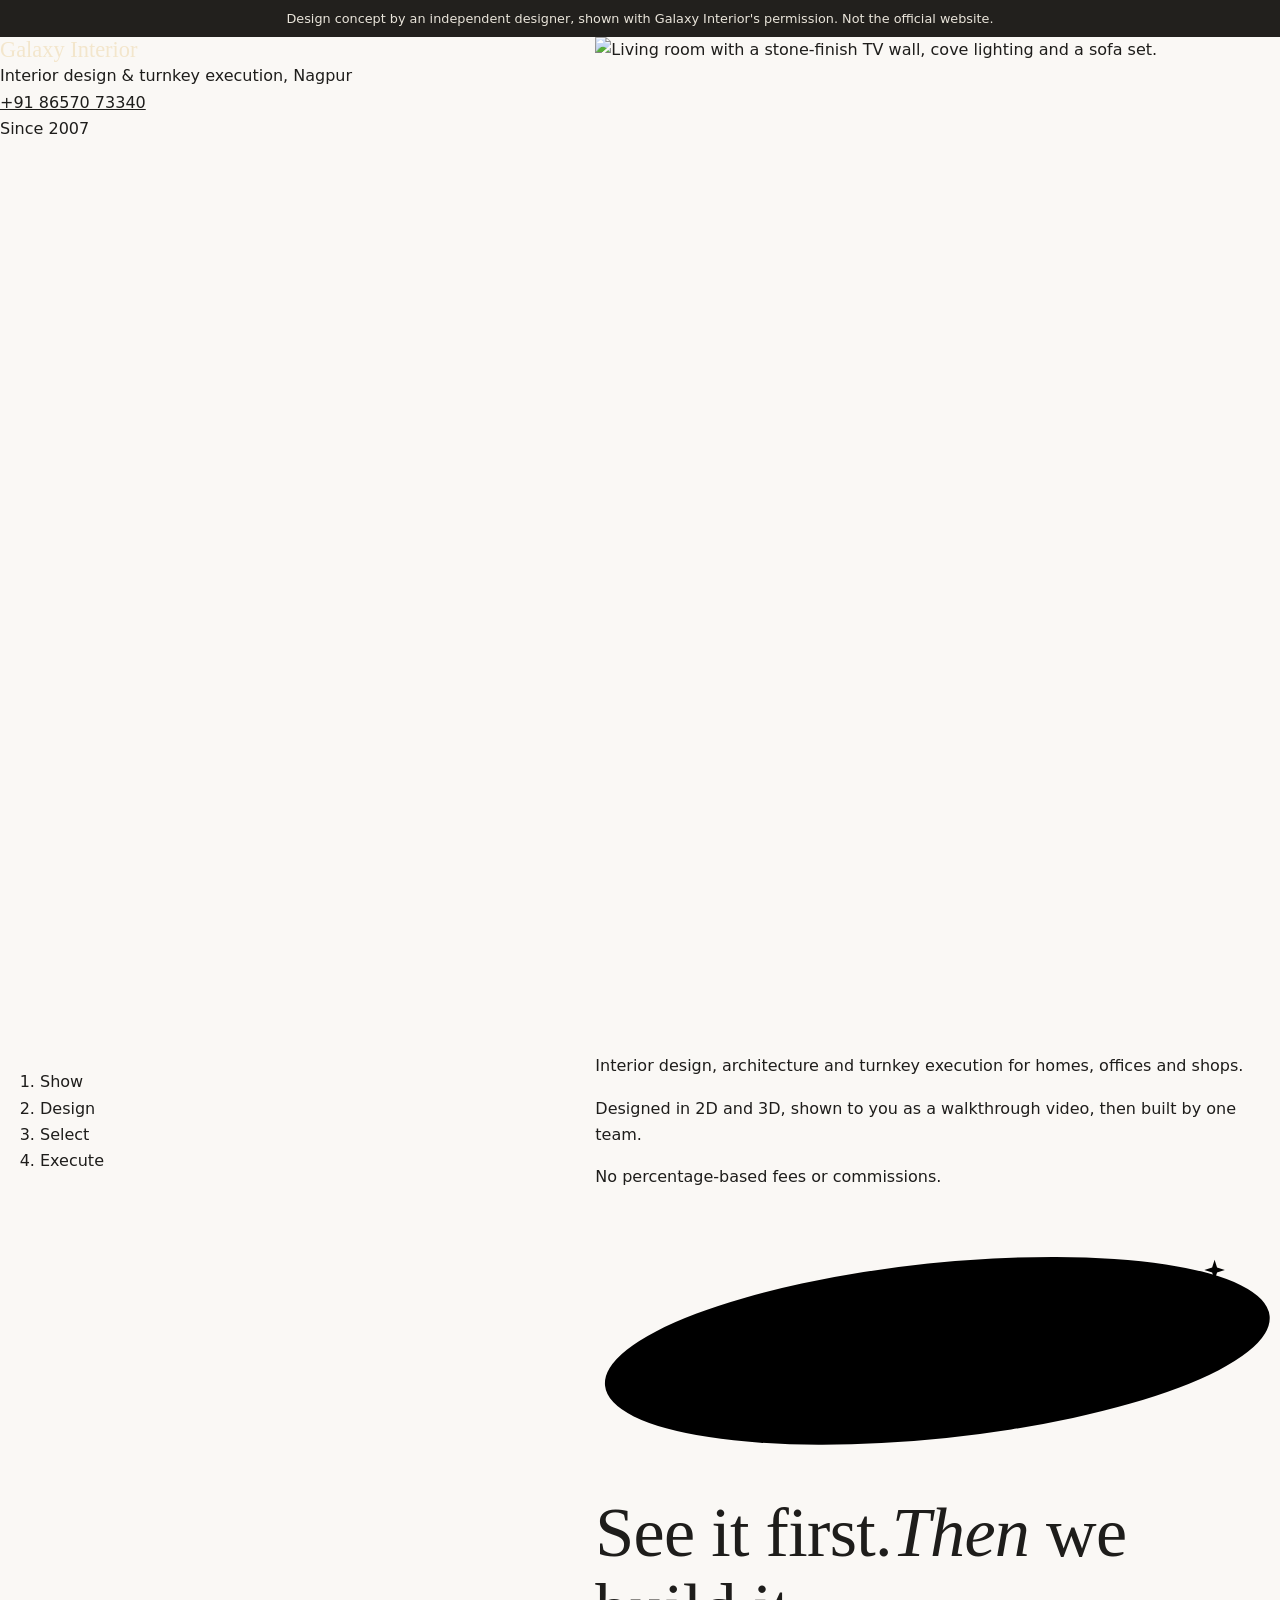
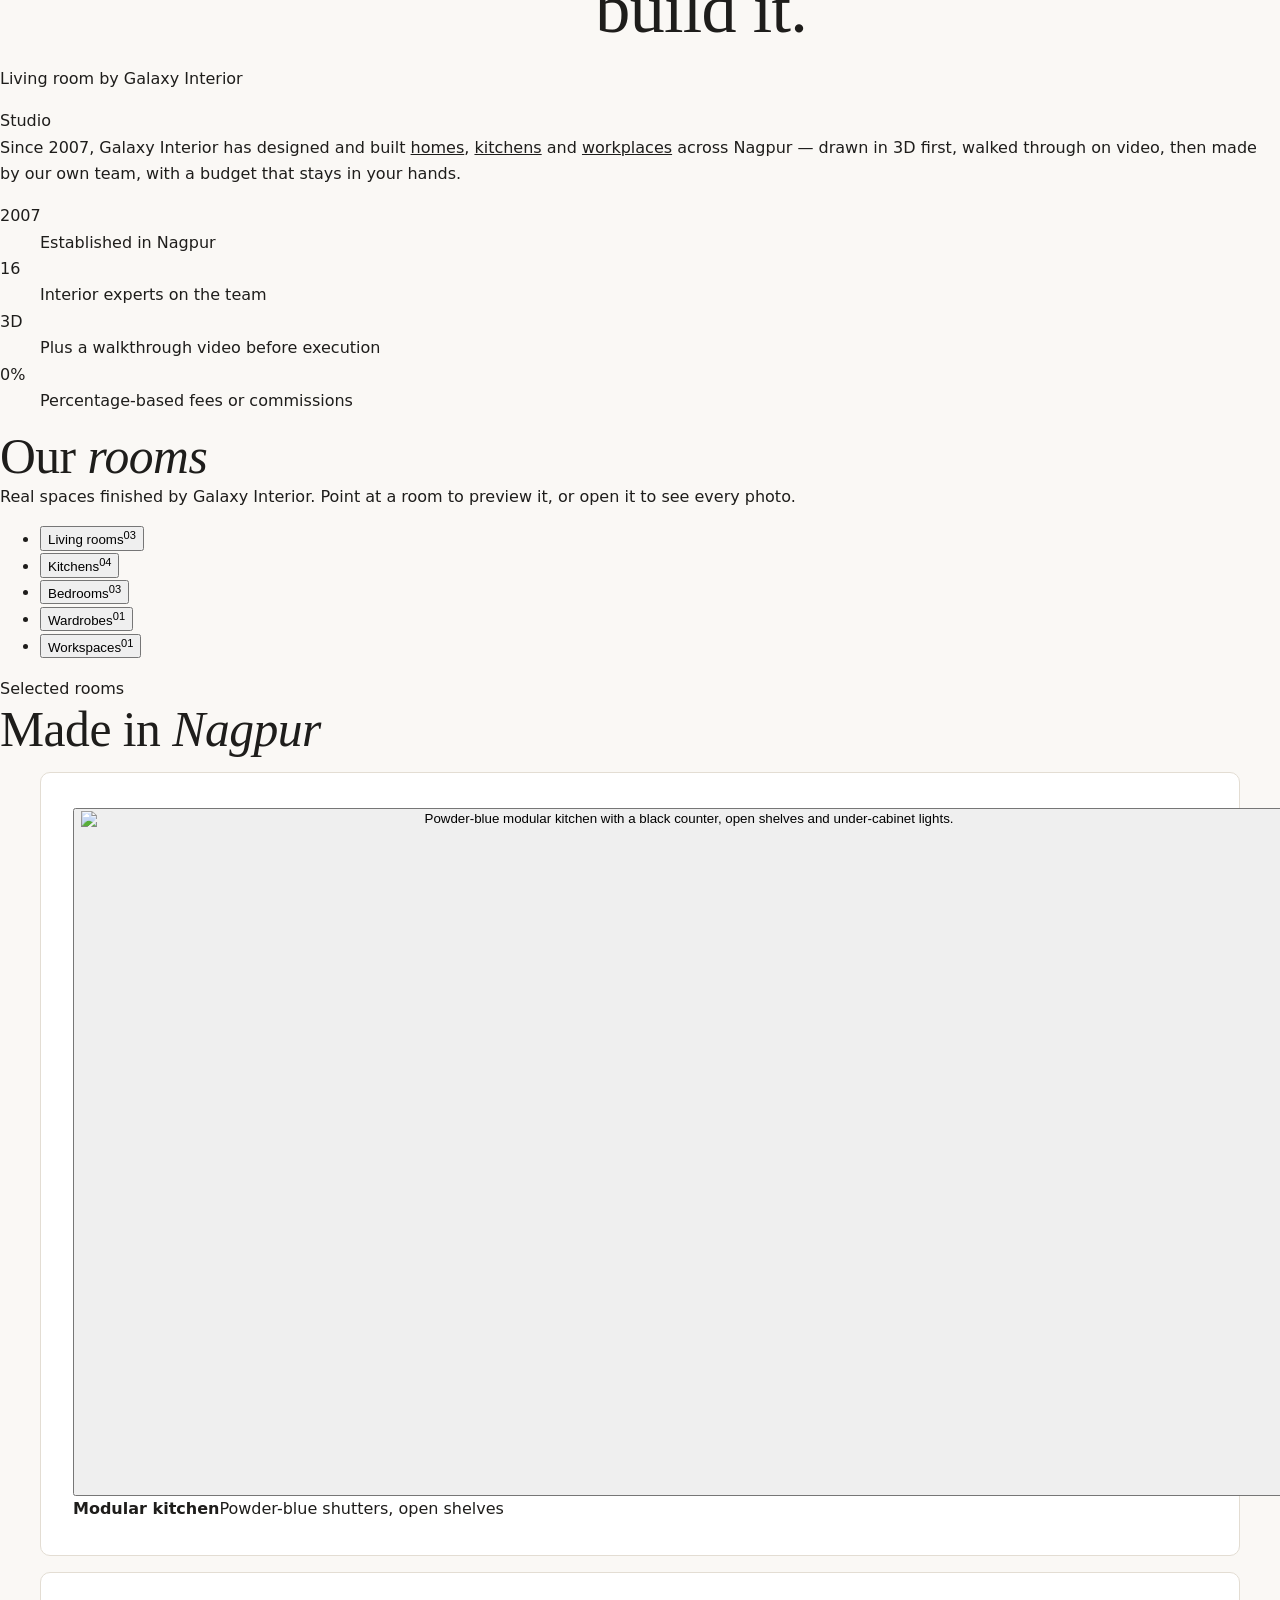
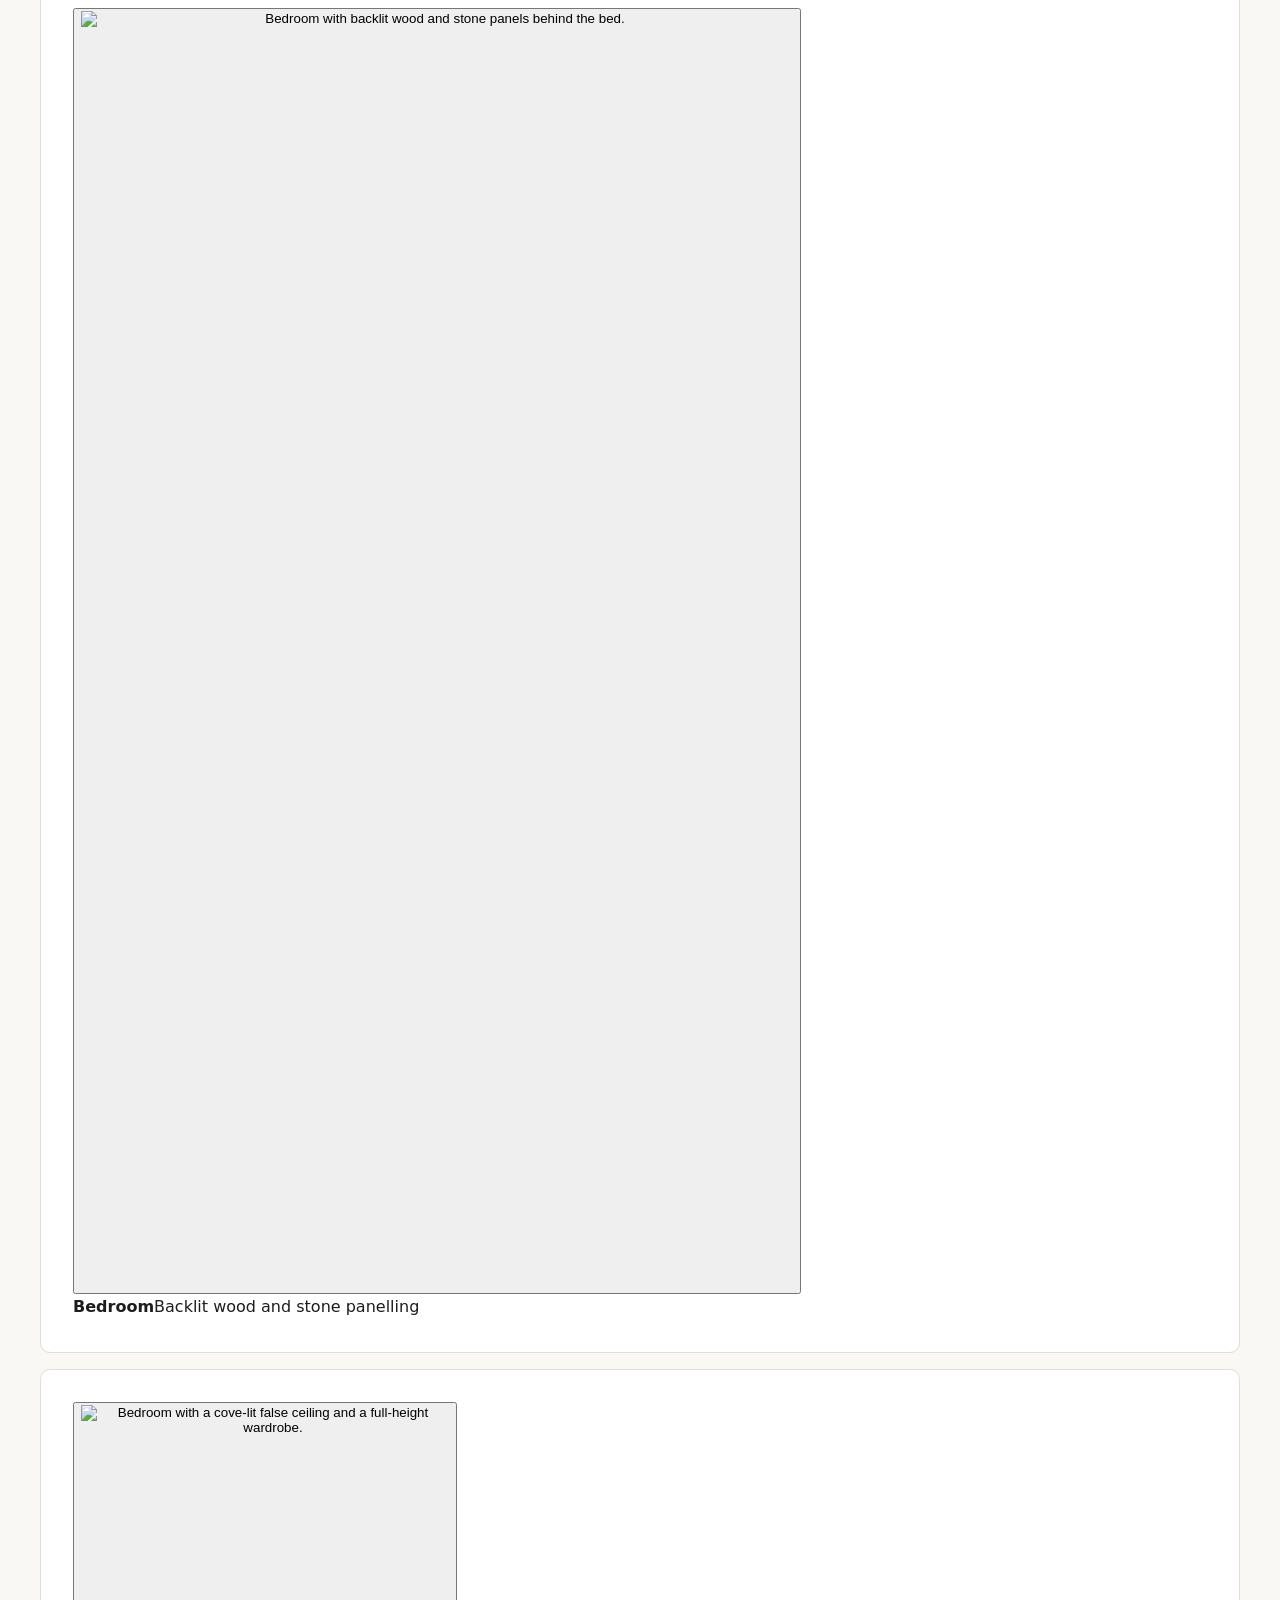
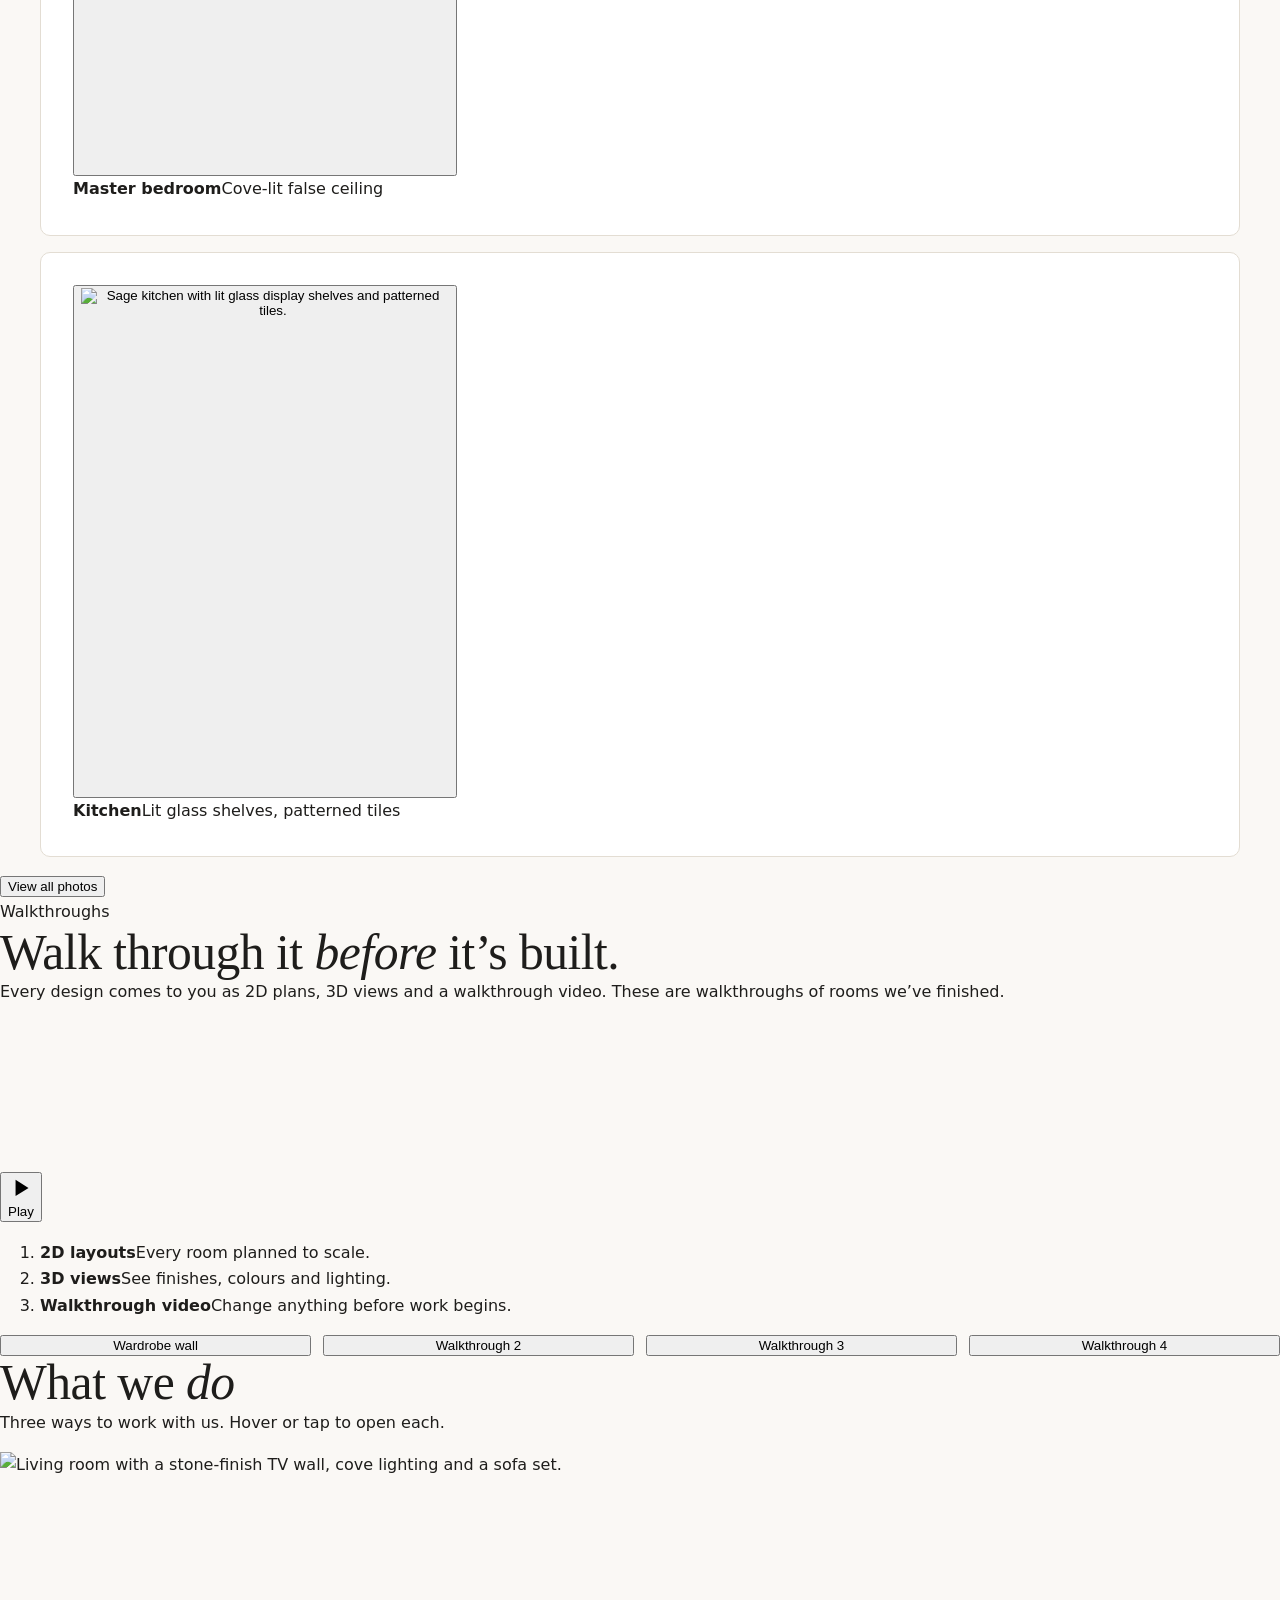
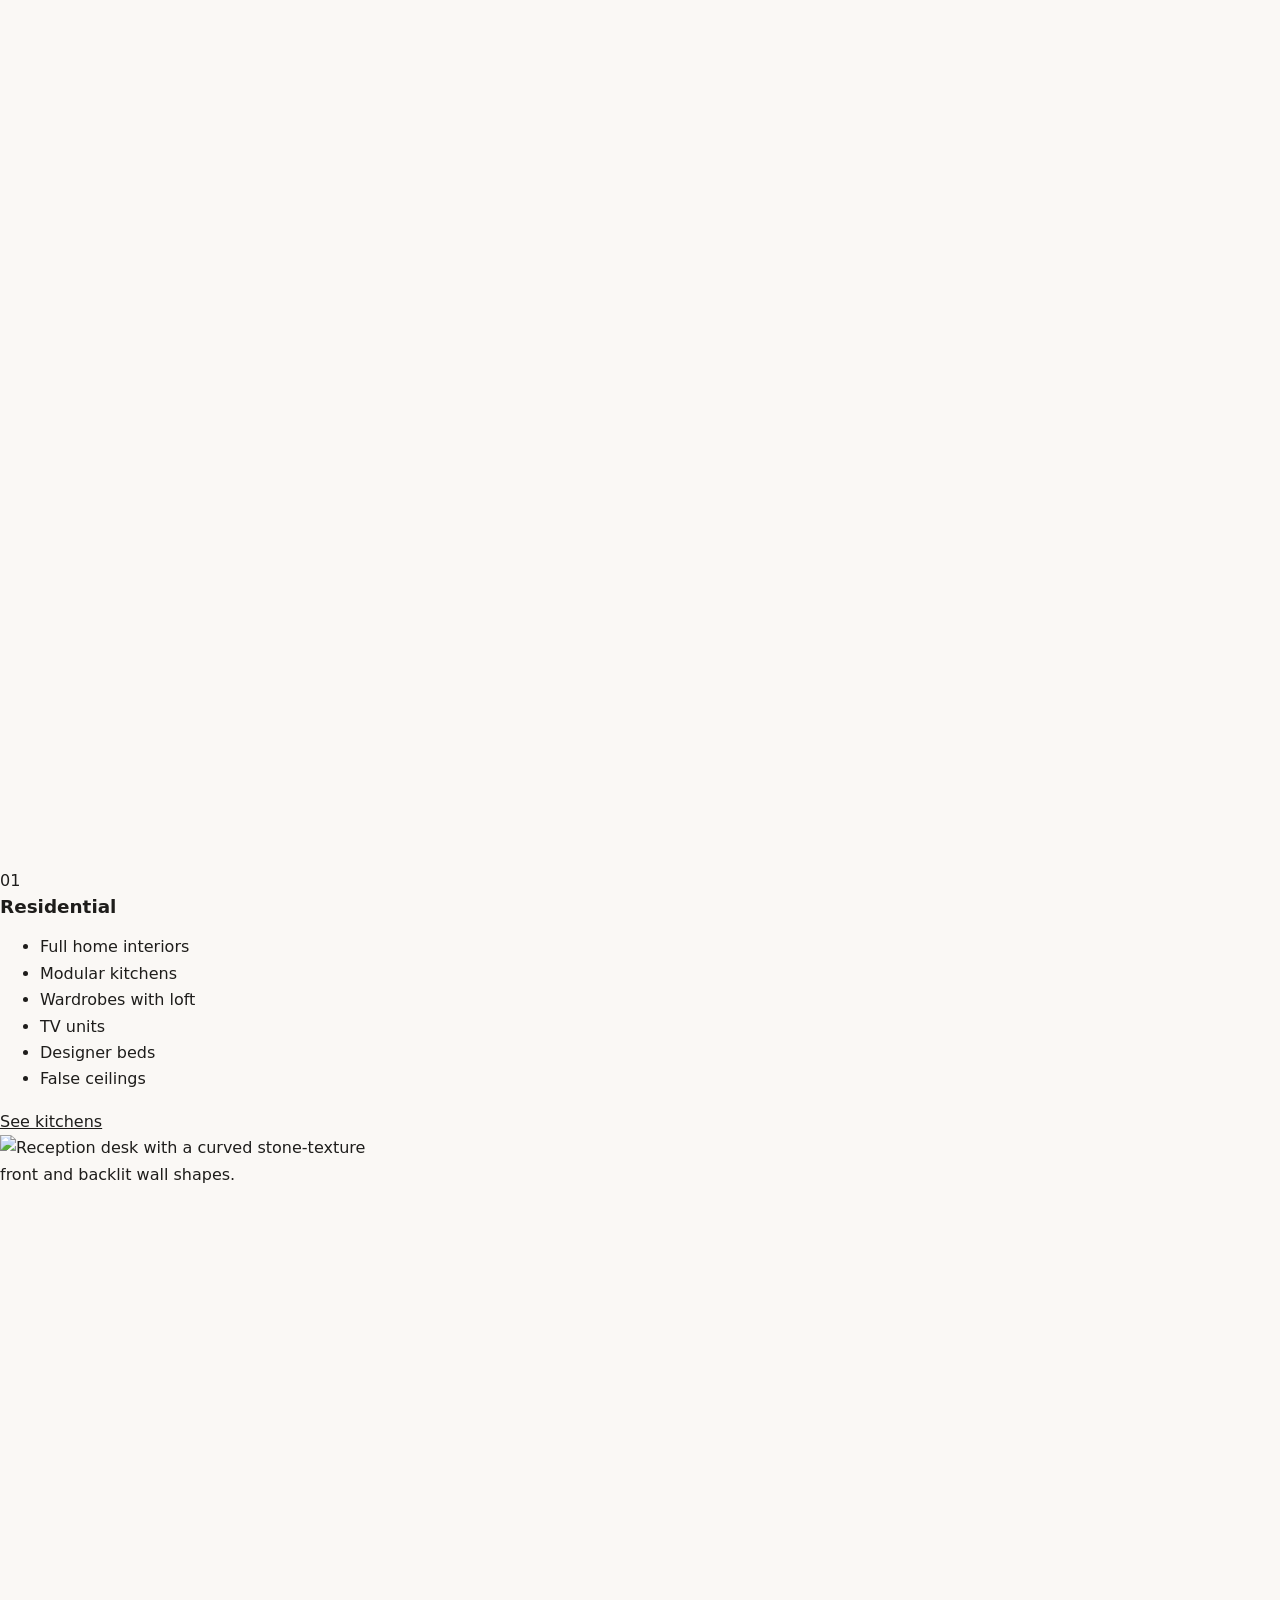
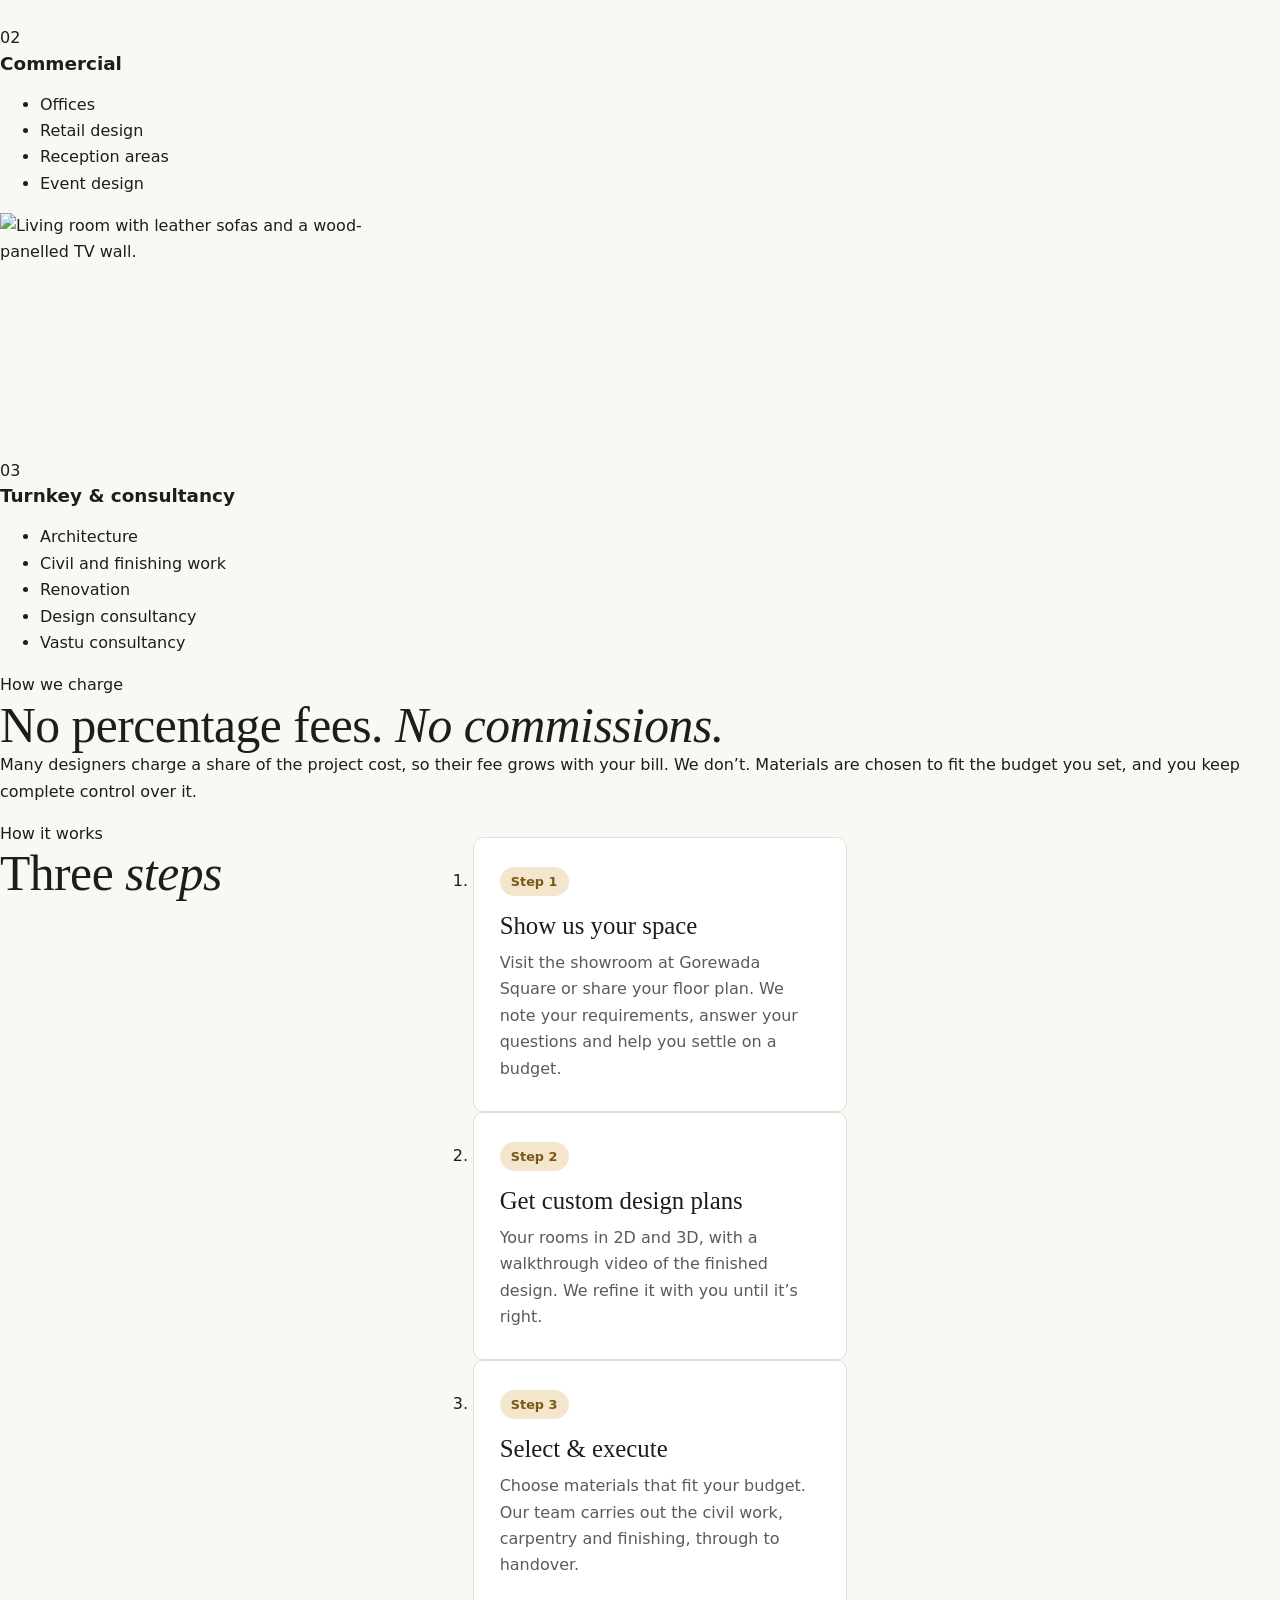
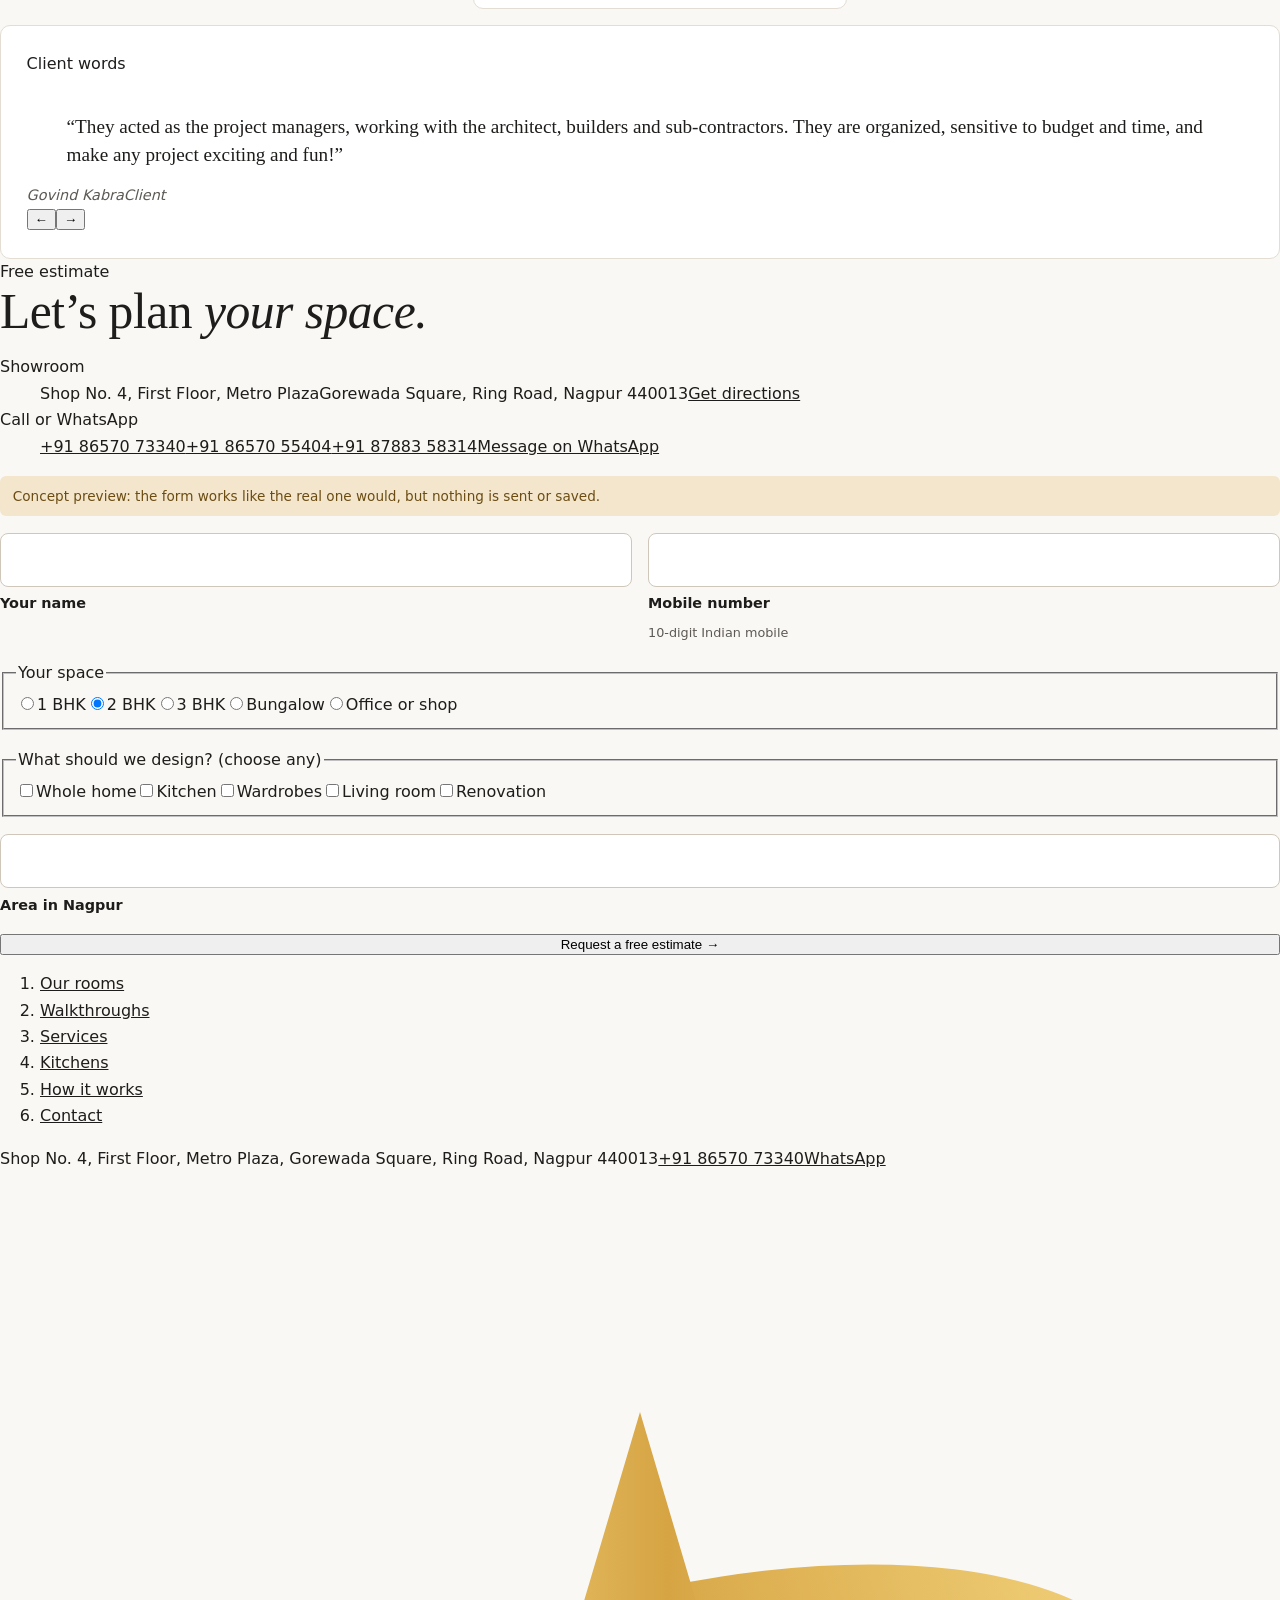
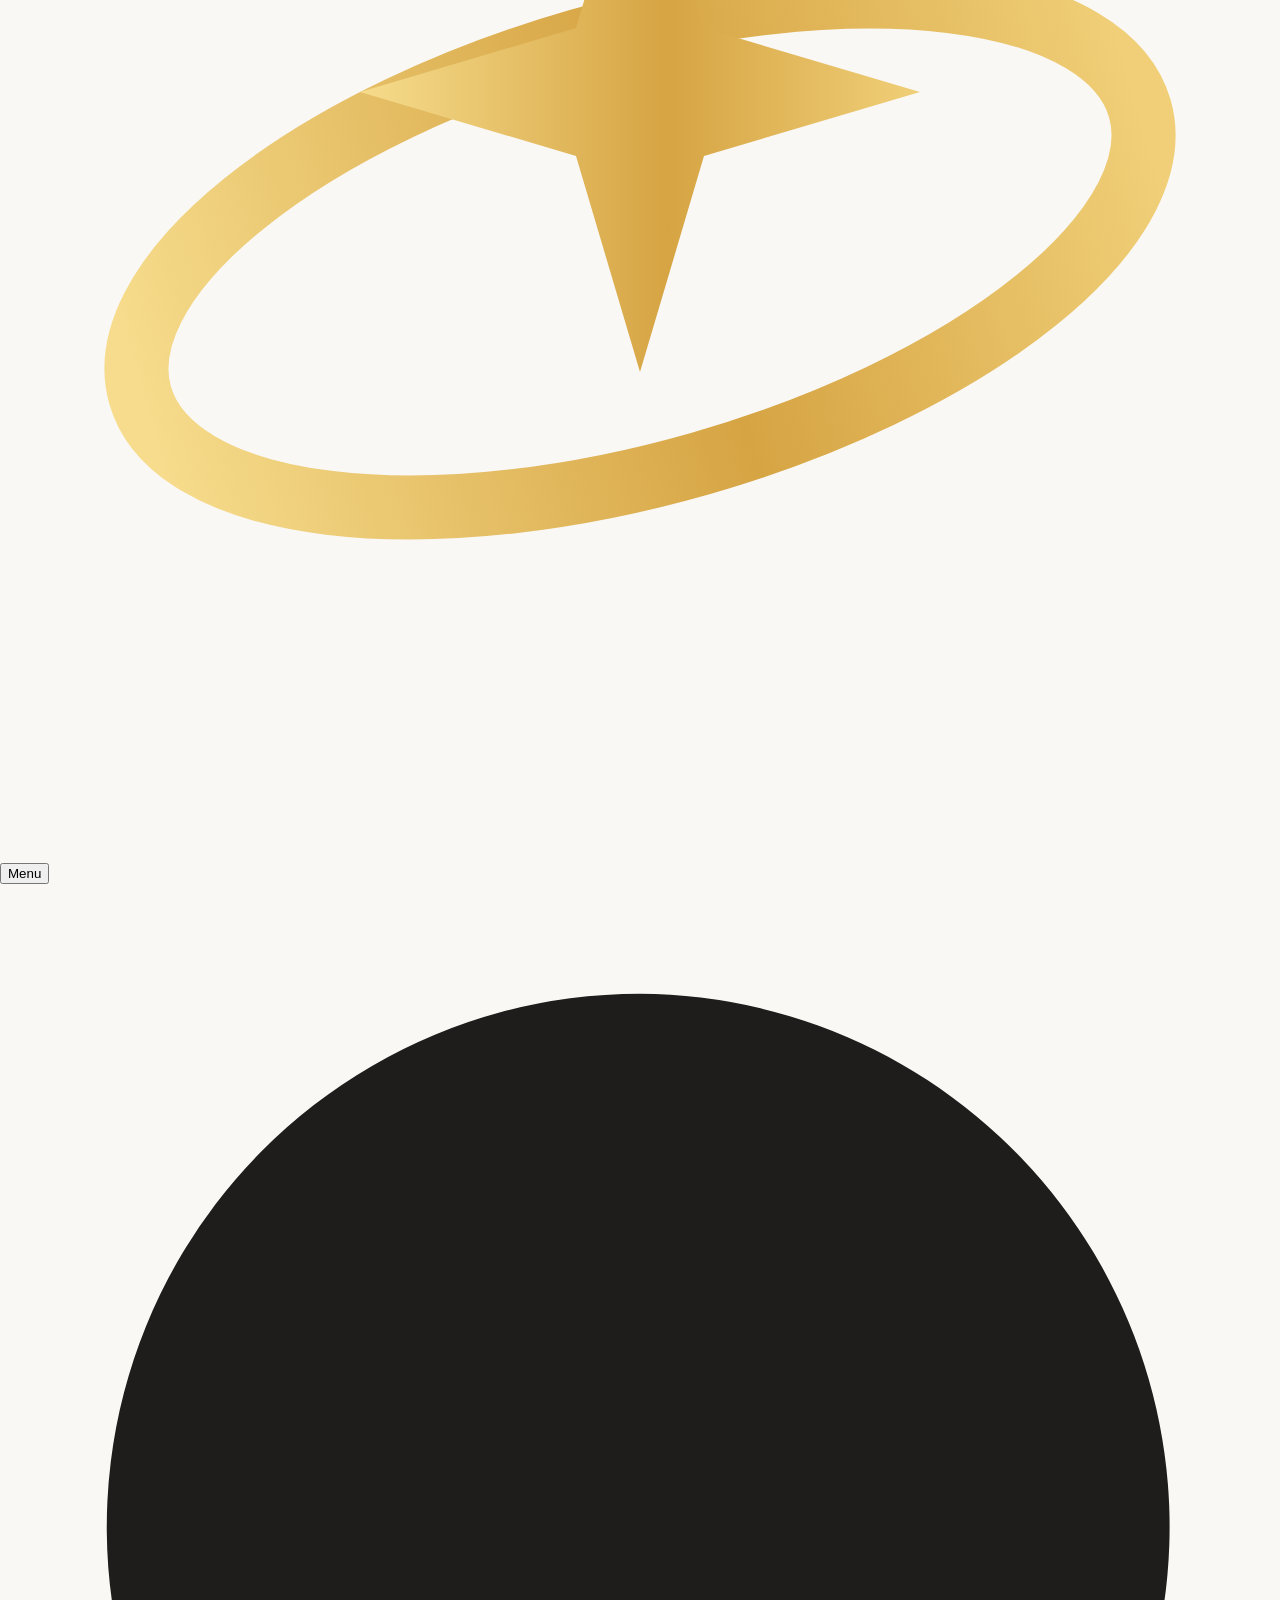
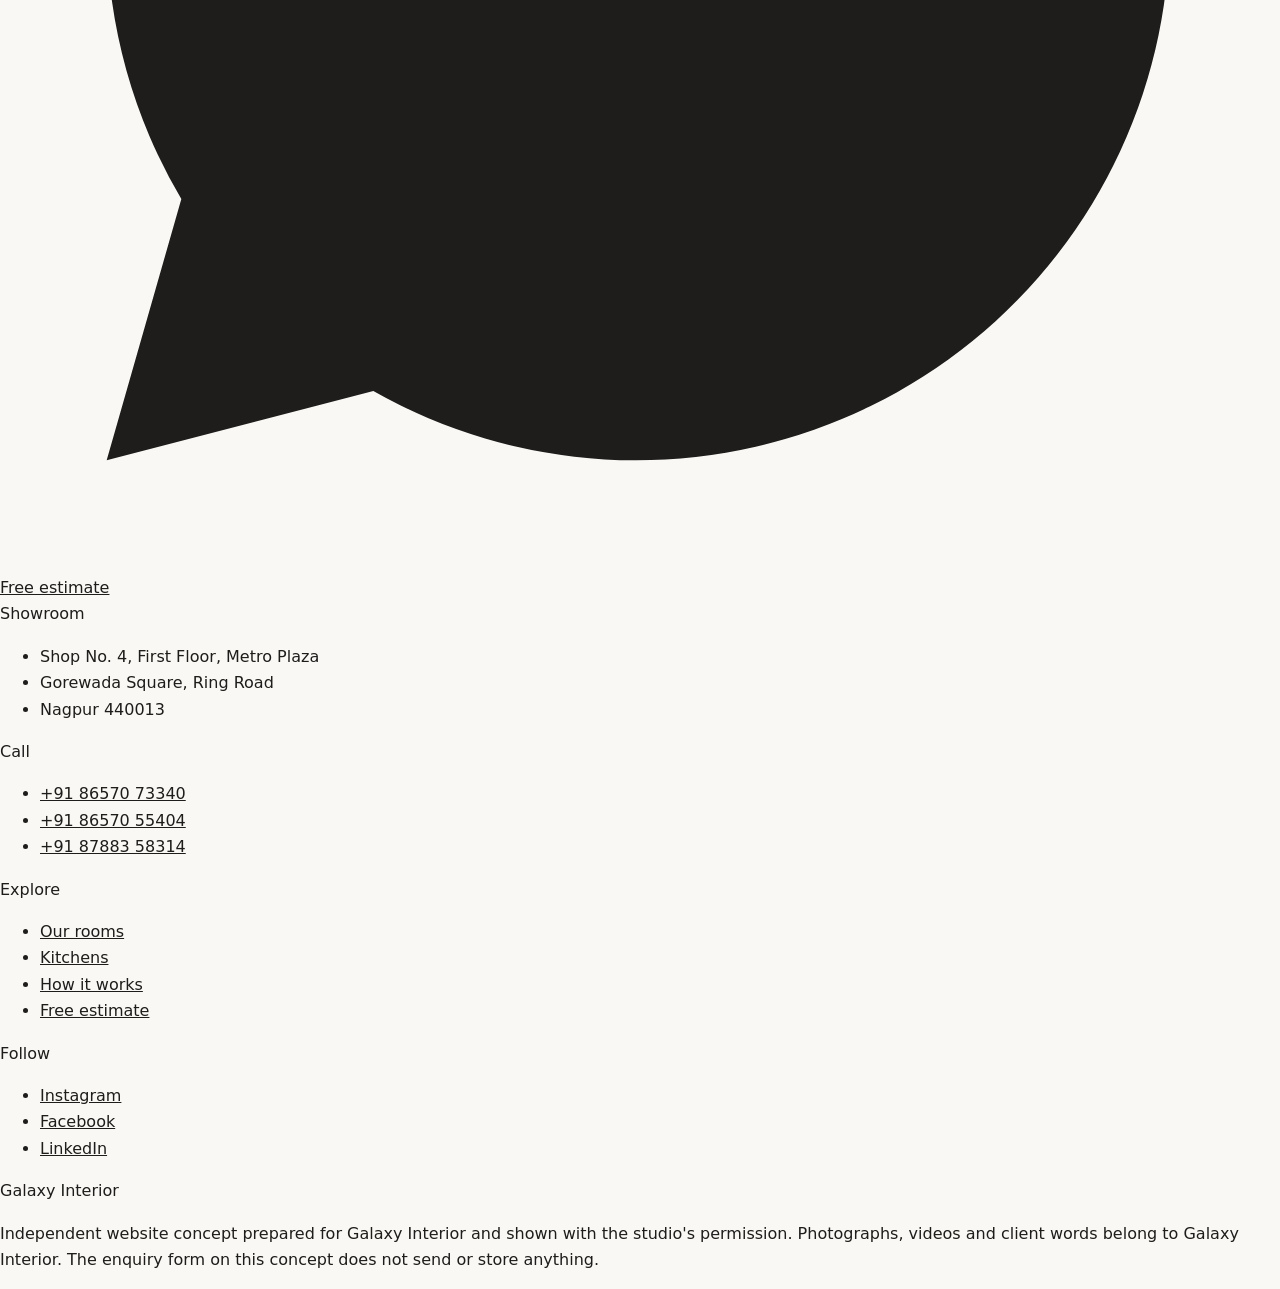
==== commit f9385bbd: "Add files via upload" ====
--- a/index.html
+++ b/index.html
@@ -4,115 +4,125 @@
 <meta charset="utf-8">
 <meta name="viewport" content="width=device-width, initial-scale=1, viewport-fit=cover">
 <meta name="robots" content="noindex, nofollow, noarchive">
-<title>Galaxy Interior | Interior designers in Nagpur (concept)</title>
-<meta name="description" content="Galaxy Interior designs homes, kitchens and offices in Nagpur in 2D and 3D, shows you a walkthrough video, and builds it with one team. No percentage-based fees.">
-<meta name="theme-color" content="#22201d">
-<meta property="og:title" content="Galaxy Interior | Interior designers in Nagpur (concept)"><meta property="og:description" content="Galaxy Interior designs homes, kitchens and offices in Nagpur in 2D and 3D, shows you a walkthrough video, and builds it with one team. No percentage-based fees."><meta property="og:type" content="website"><meta property="og:image" content="https://www.galaxyinterior.in/images/p6.jpg">
+<title>Galaxy Interior, Nagpur | See it first, then we build it (concept)</title>
+<meta name="description" content="Galaxy Interior designs homes, kitchens and workplaces in Nagpur in 3D, shows you a walkthrough video, then builds it with one team. No percentage-based fees.">
+<meta name="theme-color" content="#11100e">
+<meta property="og:title" content="Galaxy Interior, Nagpur | See it first, then we build it (concept)"><meta property="og:description" content="Galaxy Interior designs homes, kitchens and workplaces in Nagpur in 3D, shows you a walkthrough video, then builds it with one team. No percentage-based fees."><meta property="og:image" content="https://www.galaxyinterior.in/images/p6.jpg">
 <link rel="icon" href="assets/img/ui/favicon.svg" type="image/svg+xml">
 <link rel="preconnect" href="https://fonts.googleapis.com"><link rel="preconnect" href="https://fonts.gstatic.com" crossorigin>
-<link rel="stylesheet" href="https://fonts.googleapis.com/css2?family=DM+Serif+Display&family=Inter:wght@400;500;600&display=swap">
+<link rel="stylesheet" href="https://fonts.googleapis.com/css2?family=Instrument+Serif:ital@0;1&family=Manrope:wght@400;500;600;700&display=swap">
 <link rel="stylesheet" href="assets/css/site.css">
 </head>
 <body>
 <a class="skip" href="#main">Skip to content</a>
-<p class="concept-bar">Design concept by an independent designer, shared with Galaxy Interior's permission. This is not the official website.</p>
-<header class="site-header"><div class="site-header__in">
-<a class="brand" href="./" aria-label="Galaxy Interior home"><img src="https://www.galaxyinterior.in/images/Logo.png" width="179" height="53" alt="" referrerpolicy="no-referrer" onerror="this.remove()"><span class="brand__text">Galaxy Interior</span></a>
-<button class="nav-toggle" type="button" aria-expanded="false" aria-controls="site-nav" aria-label="Menu" data-nav-toggle><span></span></button>
-<nav id="site-nav" class="site-nav" aria-label="Primary" data-nav><ul><li><a href="#work">Our work</a></li><li><a href="kitchens/">Kitchens</a></li><li><a href="#process">How it works</a></li><li><a href="#why">Why Galaxy</a></li><li><a href="#visit">Visit us</a></li></ul><a class="btn btn--action" href="#estimate">Free estimate</a></nav>
-</div></header>
+<p class="concept-bar">Design concept by an independent designer, shown with Galaxy Interior's permission. Not the official website.</p>
 
 <main id="main">
-<section class="hero">
- <div class="hero__copy">
-  <span class="kicker">Interior designers in Nagpur since 2007</span>
-  <h1>Homes designed in 3D, built by one team.</h1>
-  <p class="lead">Galaxy Interior designs your flat, bungalow or office, shows you a walkthrough video of it, and then carries out the civil work, carpentry and finishing. No percentage-based fees.</p>
-  <div class="hero__actions"><a class="btn btn--action" href="#estimate">Get a free estimate</a><a class="btn btn--wa" href="https://wa.me/918657073340?text=Hi%20Galaxy%20Interior%2C%20I%27d%20like%20a%20free%20estimate%20for%20my%20home."><svg viewBox="0 0 24 24" fill="currentColor" aria-hidden="true"><path d="M12 2a10 10 0 0 0-8.6 15.1L2 22l5-1.3A10 10 0 1 0 12 2zm0 18.2c-1.5 0-3-.4-4.3-1.2l-.3-.2-3 .8.8-2.9-.2-.3A8.2 8.2 0 1 1 12 20.2zm4.5-6.1c-.2-.1-1.5-.7-1.7-.8-.2-.1-.4-.1-.6.1l-.8 1c-.1.2-.3.2-.5.1a6.7 6.7 0 0 1-3.3-2.9c-.3-.4.2-.4.6-1.3.1-.2 0-.3 0-.4l-.8-1.8c-.2-.5-.4-.4-.6-.4h-.5c-.2 0-.4.1-.7.3-.2.3-.9.9-.9 2.2s1 2.6 1.1 2.7c.1.2 1.9 2.9 4.6 4.1 1.7.7 2.4.8 3.2.7.5-.1 1.5-.6 1.8-1.2.2-.6.2-1.1.1-1.2l-.5-.3z"/></svg>WhatsApp us</a></div>
-  <dl class="hero__proof"><div><dt>2007</dt><dd>Designing homes in Nagpur</dd></div><div><dt>3D + video</dt><dd>See it before work starts</dd></div><div><dt>No % fee</dt><dd>On your project cost</dd></div></dl>
+<section class="hero" aria-label="Introduction">
+ <div class="topbar "><a class="brand" href="./" aria-label="Galaxy Interior, home"><img src="https://www.galaxyinterior.in/images/Logo.png" width="179" height="53" alt="" referrerpolicy="no-referrer" onerror="this.remove()"><span class="brand__text gold-text">Galaxy Interior</span></a>
+<div class="topbar__mid">Interior design &amp; turnkey execution, Nagpur</div>
+<div class="topbar__right"><a href="tel:+918657073340">+91 86570 73340</a><br><span class="label" style="color:inherit">Since 2007</span></div></div>
+ <div class="hero__img"><img src="https://www.galaxyinterior.in/images/p6.jpg" width="1080" height="1016" alt="Living room with a stone-finish TV wall, cove lighting and a sofa set." loading="eager" decoding="async" referrerpolicy="no-referrer" fetchpriority="high"></div>
+ <ol class="hero__words" aria-label="Our process"><li class="is-on">Show</li><li>Design</li><li>Select</li><li>Execute</li></ol>
+ <div class="hero__body">
+  <div class="hero__meta"><p>Interior design, architecture and turnkey execution for homes, offices and shops.</p><p>Designed in 2D and 3D, shown to you as a walkthrough video, then built by one team.</p><p>No percentage-based fees or commissions.</p></div>
+  <h1 class="hero__title"><svg class="hero__orbit" viewBox="0 0 1000 400" preserveAspectRatio="none" aria-hidden="true"><defs><linearGradient id="gg" x1="0" x2="1"><stop offset="0" stop-color="#f6dc8c" stop-opacity=".1"/><stop offset=".45" stop-color="#d6a443"/><stop offset="1" stop-color="#f6dc8c" stop-opacity=".9"/></linearGradient></defs><ellipse cx="500" cy="210" rx="488" ry="128" transform="rotate(-6 500 210)"/><path d="M0,-10 L2.4,-2.4 L10,0 L2.4,2.4 L0,10 L-2.4,2.4 L-10,0 L-2.4,-2.4 Z" transform="translate(905 92) scale(1.5)"/></svg><span class="line"><span>See it first.</span></span><span class="line"><span><em>Then</em> we build it.</span></span></h1>
  </div>
- <div class="hero__media"><img src="https://www.galaxyinterior.in/images/p6.jpg" width="1080" height="1016" alt="Living room by Galaxy Interior with a stone-finish TV wall, cove lighting and a sofa set." loading="eager" decoding="async" referrerpolicy="no-referrer" fetchpriority="high" onerror="this.parentNode.classList.add('is-missing');this.style.visibility='hidden'"><span class="hero__tag">Living room by Galaxy Interior</span></div>
+ <p class="hero__credit">Living room by Galaxy Interior</p>
 </section>
 
-<section class="section" id="work" aria-labelledby="work-h"><div class="wrap">
- <div class="head"><div><span class="kicker">Our work</span><h2 id="work-h">Homes and spaces we've finished</h2><p class="lead">Real projects by Galaxy Interior across Nagpur. Tap any photo to see it larger.</p></div>
- <div class="filters" role="group" aria-label="Filter projects"><button class="filter" type="button" aria-pressed="true" data-filter="all">All</button><button class="filter" type="button" aria-pressed="false" data-filter="living">Living rooms</button><button class="filter" type="button" aria-pressed="false" data-filter="kitchen">Kitchens</button><button class="filter" type="button" aria-pressed="false" data-filter="bedroom">Bedrooms</button><button class="filter" type="button" aria-pressed="false" data-filter="commercial">Commercial</button></div></div>
- <div class="gallery" data-gallery><figure class="tile" data-cat="living" style="--ar:1080/1016"><button type="button" data-lb-open data-full="https://www.galaxyinterior.in/images/p6.jpg" data-cap="Living room with TV wall"><img src="https://www.galaxyinterior.in/images/p6.jpg" width="1080" height="1016" alt="Living room with a stone-finish TV wall, cove lighting and a sofa set." loading="lazy" decoding="async" referrerpolicy="no-referrer" onerror="this.parentNode.classList.add('is-missing');this.style.visibility='hidden'"></button><figcaption>Living room with TV wall</figcaption></figure><figure class="tile" data-cat="kitchen" style="--ar:1200/682"><button type="button" data-lb-open data-full="https://www.galaxyinterior.in/assets/images/banner4.jpg" data-cap="Modular kitchen"><img src="https://www.galaxyinterior.in/assets/images/banner4.jpg" width="1200" height="682" alt="Powder-blue modular kitchen with a black counter and under-cabinet lighting." loading="lazy" decoding="async" referrerpolicy="no-referrer" onerror="this.parentNode.classList.add('is-missing');this.style.visibility='hidden'"></button><figcaption>Modular kitchen</figcaption></figure><figure class="tile" data-cat="bedroom" style="--ar:712/1280"><button type="button" data-lb-open data-full="https://www.galaxyinterior.in/images/p2.jpg" data-cap="Bedroom with back panelling"><img src="https://www.galaxyinterior.in/images/p2.jpg" width="712" height="1280" alt="Bedroom with backlit wood and stone panels behind the bed." loading="lazy" decoding="async" referrerpolicy="no-referrer" onerror="this.parentNode.classList.add('is-missing');this.style.visibility='hidden'"></button><figcaption>Bedroom with back panelling</figcaption></figure><figure class="tile" data-cat="kitchen" style="--ar:368/490"><button type="button" data-lb-open data-full="https://www.galaxyinterior.in/images/gallery/04.jpg" data-cap="L-shaped kitchen"><img src="https://www.galaxyinterior.in/images/gallery/04.jpg" width="368" height="490" alt="L-shaped kitchen with mint glass shutters and a black granite counter." loading="lazy" decoding="async" referrerpolicy="no-referrer" onerror="this.parentNode.classList.add('is-missing');this.style.visibility='hidden'"></button><figcaption>L-shaped kitchen</figcaption></figure><figure class="tile" data-cat="bedroom" style="--ar:368/365"><button type="button" data-lb-open data-full="https://www.galaxyinterior.in/images/gallery/01.jpg" data-cap="Wardrobes with study desk"><img src="https://www.galaxyinterior.in/images/gallery/01.jpg" width="368" height="365" alt="Frosted glass wardrobes with a built-in study desk." loading="lazy" decoding="async" referrerpolicy="no-referrer" onerror="this.parentNode.classList.add('is-missing');this.style.visibility='hidden'"></button><figcaption>Wardrobes with study desk</figcaption></figure><figure class="tile" data-cat="living" style="--ar:368/245"><button type="button" data-lb-open data-full="https://www.galaxyinterior.in/images/gallery/02.jpg" data-cap="Living room"><img src="https://www.galaxyinterior.in/images/gallery/02.jpg" width="368" height="245" alt="Living room with leather sofas and a wood-panelled TV wall." loading="lazy" decoding="async" referrerpolicy="no-referrer" onerror="this.parentNode.classList.add('is-missing');this.style.visibility='hidden'"></button><figcaption>Living room</figcaption></figure><figure class="tile" data-cat="commercial" style="--ar:368/490"><button type="button" data-lb-open data-full="https://www.galaxyinterior.in/images/gallery/08.jpg" data-cap="Reception desk"><img src="https://www.galaxyinterior.in/images/gallery/08.jpg" width="368" height="490" alt="Reception desk with a curved stone-texture front and backlit wall shapes." loading="lazy" decoding="async" referrerpolicy="no-referrer" onerror="this.parentNode.classList.add('is-missing');this.style.visibility='hidden'"></button><figcaption>Reception desk</figcaption></figure><figure class="tile" data-cat="kitchen" style="--ar:368/507"><button type="button" data-lb-open data-full="https://www.galaxyinterior.in/images/gallery/07.jpg" data-cap="Kitchen with display shelves"><img src="https://www.galaxyinterior.in/images/gallery/07.jpg" width="368" height="507" alt="Sage kitchen with lit glass display shelves and patterned tiles." loading="lazy" decoding="async" referrerpolicy="no-referrer" onerror="this.parentNode.classList.add('is-missing');this.style.visibility='hidden'"></button><figcaption>Kitchen with display shelves</figcaption></figure><figure class="tile" data-cat="bedroom" style="--ar:368/368"><button type="button" data-lb-open data-full="https://www.galaxyinterior.in/images/gallery/03.jpg" data-cap="Bedroom with false ceiling"><img src="https://www.galaxyinterior.in/images/gallery/03.jpg" width="368" height="368" alt="Bedroom with a cove-lit false ceiling and full-height wardrobe." loading="lazy" decoding="async" referrerpolicy="no-referrer" onerror="this.parentNode.classList.add('is-missing');this.style.visibility='hidden'"></button><figcaption>Bedroom with false ceiling</figcaption></figure><figure class="tile" data-cat="living" style="--ar:368/275"><button type="button" data-lb-open data-full="https://www.galaxyinterior.in/images/gallery/09.jpg" data-cap="Living room with jali"><img src="https://www.galaxyinterior.in/images/gallery/09.jpg" width="368" height="275" alt="Grey L-shaped sofa beside a carved jali panel." loading="lazy" decoding="async" referrerpolicy="no-referrer" onerror="this.parentNode.classList.add('is-missing');this.style.visibility='hidden'"></button><figcaption>Living room with jali</figcaption></figure><figure class="tile" data-cat="kitchen" style="--ar:368/490"><button type="button" data-lb-open data-full="https://www.galaxyinterior.in/images/gallery/06.jpg" data-cap="Kitchen with breakfast counter"><img src="https://www.galaxyinterior.in/images/gallery/06.jpg" width="368" height="490" alt="Breakfast counter in stacked stone with pendant lights." loading="lazy" decoding="async" referrerpolicy="no-referrer" onerror="this.parentNode.classList.add('is-missing');this.style.visibility='hidden'"></button><figcaption>Kitchen with breakfast counter</figcaption></figure><figure class="tile" data-cat="bedroom" style="--ar:368/490"><button type="button" data-lb-open data-full="https://www.galaxyinterior.in/images/gallery/10.jpg" data-cap="Bedroom wardrobes"><img src="https://www.galaxyinterior.in/images/gallery/10.jpg" width="368" height="490" alt="Bedroom with red and white sliding wardrobes." loading="lazy" decoding="async" referrerpolicy="no-referrer" onerror="this.parentNode.classList.add('is-missing');this.style.visibility='hidden'"></button><figcaption>Bedroom wardrobes</figcaption></figure></div>
-</div></section>
+<section class="statement on-light" aria-label="About Galaxy Interior">
+ <div class="statement__grid"><span class="label">Studio</span>
+ <div><p class="statement__text">Since 2007, Galaxy Interior has designed and built <a href="#rooms">homes</a>, <a href="kitchens/">kitchens</a> and <a href="#services">workplaces</a> across Nagpur &mdash; drawn in 3D first, walked through on video, then made by our own team, with a budget that stays in your hands.</p>
+ <dl class="facts"><div><dt>2007</dt><dd>Established in Nagpur</dd></div><div><dt>16</dt><dd>Interior experts on the team</dd></div><div><dt>3D</dt><dd>Plus a walkthrough video before execution</dd></div><div><dt>0%</dt><dd>Percentage-based fees or commissions</dd></div></dl></div></div>
+</section>
 
-<section class="section section--tint" id="see" aria-labelledby="see-h"><div class="wrap see">
- <div><span class="kicker">See it before it's built</span><h2 id="see-h">Walk through your home before work begins</h2>
- <p class="lead">Before execution, you get your design in 2D and 3D with a walkthrough video, so you can decide with confidence and ask for changes early.</p>
- <ul><li><svg viewBox="0 0 24 24" fill="none" stroke="currentColor" stroke-width="2.2" aria-hidden="true"><path d="M5 12.5l4.5 4.5L19 7"/></svg><span>2D layouts and 3D designs for every room</span></li><li><svg viewBox="0 0 24 24" fill="none" stroke="currentColor" stroke-width="2.2" aria-hidden="true"><path d="M5 12.5l4.5 4.5L19 7"/></svg><span>A walkthrough video of the designed space</span></li><li><svg viewBox="0 0 24 24" fill="none" stroke="currentColor" stroke-width="2.2" aria-hidden="true"><path d="M5 12.5l4.5 4.5L19 7"/></svg><span>Changes made at design stage, before materials are ordered</span></li></ul></div>
- <div class="reels"><figure class="reel"><div class="reel__frame"><video src="https://www.galaxyinterior.in/Videos/07.mp4#t=0.6" preload="metadata" muted playsinline loop aria-label="Finished wardrobe wall"></video><button class="reel__play" type="button" aria-label="Play: Finished wardrobe wall"><span><svg viewBox="0 0 24 24" fill="currentColor" aria-hidden="true"><path d="M7 4.5v15l12-7.5z"/></svg></span></button></div><figcaption>Finished wardrobe wall · 10 sec</figcaption></figure><figure class="reel"><div class="reel__frame"><video src="https://www.galaxyinterior.in/Videos/02.mp4#t=0.6" preload="metadata" muted playsinline loop aria-label="Finished room"></video><button class="reel__play" type="button" aria-label="Play: Finished room"><span><svg viewBox="0 0 24 24" fill="currentColor" aria-hidden="true"><path d="M7 4.5v15l12-7.5z"/></svg></span></button></div><figcaption>Finished room · 17 sec</figcaption></figure><figure class="reel"><div class="reel__frame"><video src="https://www.galaxyinterior.in/Videos/04.mp4#t=0.6" preload="metadata" muted playsinline loop aria-label="Finished room"></video><button class="reel__play" type="button" aria-label="Play: Finished room"><span><svg viewBox="0 0 24 24" fill="currentColor" aria-hidden="true"><path d="M7 4.5v15l12-7.5z"/></svg></span></button></div><figcaption>Finished room · 14 sec</figcaption></figure><figure class="reel"><div class="reel__frame"><video src="https://www.galaxyinterior.in/Videos/06.mp4#t=0.6" preload="metadata" muted playsinline loop aria-label="Finished room"></video><button class="reel__play" type="button" aria-label="Play: Finished room"><span><svg viewBox="0 0 24 24" fill="currentColor" aria-hidden="true"><path d="M7 4.5v15l12-7.5z"/></svg></span></button></div><figcaption>Finished room · 12 sec</figcaption></figure></div>
-</div></section>
+<section class="index" id="rooms" aria-labelledby="rooms-h">
+ <div class="split-head"><h2 id="rooms-h">Our <em>rooms</em></h2><p>Real spaces finished by Galaxy Interior. Point at a room to preview it, or open it to see every photo.</p></div>
+ <ul class="index__list"><li><button class="index__item" type="button" data-cat="living" data-peek-src="https://www.galaxyinterior.in/images/p6.jpg">Living rooms<sup>03</sup></button></li><li><button class="index__item" type="button" data-cat="kitchens" data-peek-src="https://www.galaxyinterior.in/assets/images/banner4.jpg">Kitchens<sup>04</sup></button></li><li><button class="index__item" type="button" data-cat="bedrooms" data-peek-src="https://www.galaxyinterior.in/images/p2.jpg">Bedrooms<sup>03</sup></button></li><li><button class="index__item" type="button" data-cat="wardrobes" data-peek-src="https://www.galaxyinterior.in/images/gallery/01.jpg">Wardrobes<sup>01</sup></button></li><li><button class="index__item" type="button" data-cat="workspaces" data-peek-src="https://www.galaxyinterior.in/images/gallery/08.jpg">Workspaces<sup>01</sup></button></li></ul>
+</section>
 
-<section class="section" id="process" aria-labelledby="process-h"><div class="wrap">
- <div class="head"><div><span class="kicker">How it works</span><h2 id="process-h">Three simple steps</h2></div></div>
- <ol class="process">
-  <li><h3>Show us your space</h3><p>Visit our showroom or share your floor plan. We note your requirements, answer your questions and help you choose a budget.</p></li>
-  <li><h3>Get custom design plans</h3><p>We design your rooms in 2D and 3D and share a walkthrough video. We refine it with you until it's right.</p></li>
-  <li><h3>Select and execute</h3><p>Choose materials that suit your budget. Our team then handles civil work, carpentry and finishing through to handover.</p></li>
+<section class="featured on-light" aria-labelledby="feat-h">
+ <div class="split-head"><span class="label">Selected rooms</span><h2 id="feat-h">Made in <em>Nagpur</em></h2></div>
+ <div class="featured__grid">
+  <figure class="card card--a reveal"><button type="button" data-cat="kitchens" data-start="https://www.galaxyinterior.in/assets/images/banner4.jpg" aria-label="Open Modular kitchen photos"><div class="card__img"><img src="https://www.galaxyinterior.in/assets/images/banner4.jpg" width="1200" height="682" alt="Powder-blue modular kitchen with a black counter, open shelves and under-cabinet lights." loading="lazy" decoding="async" referrerpolicy="no-referrer"></div></button><figcaption><b>Modular kitchen</b><span>Powder-blue shutters, open shelves</span></figcaption></figure>
+  <figure class="card card--b reveal"><button type="button" data-cat="bedrooms" data-start="https://www.galaxyinterior.in/images/p2.jpg" aria-label="Open Bedroom photos"><div class="card__img"><img src="https://www.galaxyinterior.in/images/p2.jpg" width="712" height="1280" alt="Bedroom with backlit wood and stone panels behind the bed." loading="lazy" decoding="async" referrerpolicy="no-referrer"></div></button><figcaption><b>Bedroom</b><span>Backlit wood and stone panelling</span></figcaption></figure>
+  <figure class="card card--c reveal"><button type="button" data-cat="bedrooms" data-start="https://www.galaxyinterior.in/images/gallery/03.jpg" aria-label="Open Master bedroom photos"><div class="card__img"><img src="https://www.galaxyinterior.in/images/gallery/03.jpg" width="368" height="368" alt="Bedroom with a cove-lit false ceiling and a full-height wardrobe." loading="lazy" decoding="async" referrerpolicy="no-referrer"></div></button><figcaption><b>Master bedroom</b><span>Cove-lit false ceiling</span></figcaption></figure>
+  <figure class="card card--d reveal"><button type="button" data-cat="kitchens" data-start="https://www.galaxyinterior.in/images/gallery/07.jpg" aria-label="Open Kitchen photos"><div class="card__img"><img src="https://www.galaxyinterior.in/images/gallery/07.jpg" width="368" height="507" alt="Sage kitchen with lit glass display shelves and patterned tiles." loading="lazy" decoding="async" referrerpolicy="no-referrer"></div></button><figcaption><b>Kitchen</b><span>Lit glass shelves, patterned tiles</span></figcaption></figure>
+ </div>
+ <div class="featured__more"><button class="btn-line" type="button" data-cat="all">View all photos</button></div>
+</section>
+
+<section class="walk" id="walk" aria-labelledby="walk-h">
+ <div class="walk__stage">
+  <div class="walk__copy"><span class="label">Walkthroughs</span><h2 id="walk-h">Walk through it <em>before</em> it&rsquo;s built.</h2><p>Every design comes to you as 2D plans, 3D views and a walkthrough video. These are walkthroughs of rooms we&rsquo;ve finished.</p></div>
+  <div class="phone" data-phone><video src="https://www.galaxyinterior.in/Videos/07.mp4#t=0.6" preload="metadata" muted playsinline loop aria-label="Walkthrough video of a finished room by Galaxy Interior"></video><button class="phone__play" type="button" data-phone-play><svg viewBox="0 0 24 24" fill="currentColor" aria-hidden="true"><path d="M7 4.5v15l12-7.5z"/></svg><span>Play</span></button></div>
+  <ol class="walk__steps"><li><b>2D layouts</b><span>Every room planned to scale.</span></li><li><b>3D views</b><span>See finishes, colours and lighting.</span></li><li><b>Walkthrough video</b><span>Change anything before work begins.</span></li></ol>
+ </div>
+ <div class="reels" role="group" aria-label="Choose a walkthrough"><button type="button" aria-pressed="true" data-reel="https://www.galaxyinterior.in/Videos/07.mp4">Wardrobe wall</button><button type="button" aria-pressed="false" data-reel="https://www.galaxyinterior.in/Videos/02.mp4">Walkthrough 2</button><button type="button" aria-pressed="false" data-reel="https://www.galaxyinterior.in/Videos/04.mp4">Walkthrough 3</button><button type="button" aria-pressed="false" data-reel="https://www.galaxyinterior.in/Videos/06.mp4">Walkthrough 4</button></div>
+</section>
+
+<section class="panels" id="services" aria-labelledby="svc-h">
+ <div class="split-head"><h2 id="svc-h">What we <em>do</em></h2><p>Three ways to work with us. Hover or tap to open each.</p></div>
+ <div class="panels__row">
+  <article class="panel is-open" tabindex="0"><img src="https://www.galaxyinterior.in/images/p6.jpg" width="1080" height="1016" alt="Living room with a stone-finish TV wall, cove lighting and a sofa set." loading="lazy" decoding="async" referrerpolicy="no-referrer"><div class="panel__body"><span class="panel__n">01</span><h3>Residential</h3><ul><li>Full home interiors</li><li>Modular kitchens</li><li>Wardrobes with loft</li><li>TV units</li><li>Designer beds</li><li>False ceilings</li></ul><a href="kitchens/">See kitchens</a></div></article>
+  <article class="panel" tabindex="0"><img src="https://www.galaxyinterior.in/images/gallery/08.jpg" width="368" height="490" alt="Reception desk with a curved stone-texture front and backlit wall shapes." loading="lazy" decoding="async" referrerpolicy="no-referrer"><div class="panel__body"><span class="panel__n">02</span><h3>Commercial</h3><ul><li>Offices</li><li>Retail design</li><li>Reception areas</li><li>Event design</li></ul></div></article>
+  <article class="panel" tabindex="0"><img src="https://www.galaxyinterior.in/images/gallery/02.jpg" width="368" height="245" alt="Living room with leather sofas and a wood-panelled TV wall." loading="lazy" decoding="async" referrerpolicy="no-referrer"><div class="panel__body"><span class="panel__n">03</span><h3>Turnkey &amp; consultancy</h3><ul><li>Architecture</li><li>Civil and finishing work</li><li>Renovation</li><li>Design consultancy</li><li>Vastu consultancy</li></ul></div></article>
+ </div>
+</section>
+
+<section class="fee" aria-labelledby="fee-h">
+ <span class="label">How we charge</span>
+ <h2 id="fee-h">No percentage fees. <em class="gold-text">No commissions.</em></h2>
+ <p>Many designers charge a share of the project cost, so their fee grows with your bill. We don&rsquo;t. Materials are chosen to fit the budget you set, and you keep complete control over it.</p>
+</section>
+
+<section class="process on-light" id="process" aria-labelledby="proc-h">
+ <div class="split-head"><span class="label">How it works</span><h2 id="proc-h">Three <em>steps</em></h2></div>
+ <ol>
+  <li><h3>Show us your space</h3><p>Visit the showroom at Gorewada Square or share your floor plan. We note your requirements, answer your questions and help you settle on a budget.</p></li>
+  <li><h3>Get custom design plans</h3><p>Your rooms in 2D and 3D, with a walkthrough video of the finished design. We refine it with you until it&rsquo;s right.</p></li>
+  <li><h3>Select &amp; execute</h3><p>Choose materials that fit your budget. Our team carries out the civil work, carpentry and finishing, through to handover.</p></li>
  </ol>
-</div></section>
+</section>
 
-<section class="section section--tint" id="why" aria-labelledby="why-h"><div class="wrap why">
- <div class="why__photo"><img src="https://www.galaxyinterior.in/images/p2.jpg" width="712" height="1280" alt="Bedroom by Galaxy Interior with backlit wood and stone panels behind the bed." loading="lazy" decoding="async" referrerpolicy="no-referrer" onerror="this.parentNode.classList.add('is-missing');this.style.visibility='hidden'"></div>
- <div><span class="kicker">Why Galaxy Interior</span><h2 id="why-h">Your budget stays in your hands</h2>
- <ul class="points">
-  <li><strong>No percentage-based fees or commissions</strong><span>Upgrading a material doesn't increase a design fee.</span></li>
-  <li><strong>Materials chosen to fit your budget</strong><span>You keep complete control over what you spend.</span></li>
-  <li><strong>One team from design to handover</strong><span>Design, civil work, carpentry and finishing, managed together.</span></li>
-  <li><strong>See it before it's built</strong><span>3D designs and a walkthrough video before execution.</span></li>
- </ul></div>
-</div></section>
+<section class="quote" aria-label="Client words" data-quotes>
+ <span class="label">Client words</span>
+ <div><blockquote aria-live="polite"><p data-q-text>&ldquo;They acted as the project managers, working with the architect, builders and sub-contractors. They are organized, sensitive to budget and time, and make any project exciting and fun!&rdquo;</p></blockquote>
+ <footer><cite data-q-name>Govind Kabra<span>Client</span></cite><div class="quote__nav"><button type="button" aria-label="Previous quote" data-q="-1">&larr;</button><button type="button" aria-label="Next quote" data-q="1">&rarr;</button></div></footer></div>
+</section>
 
-<section class="section" id="services" aria-labelledby="svc-h"><div class="wrap">
- <div class="head"><div><span class="kicker">What we do</span><h2 id="svc-h">Interiors for every room</h2></div><p class="lead">Also: architecture and exterior design, civil and construction work, renovation, Vastu consultancy and event design.</p></div>
- <div class="services"><article class="service"><div class="service__img"><img src="https://www.galaxyinterior.in/images/gallery/02.jpg" width="368" height="245" alt="" loading="lazy" decoding="async" referrerpolicy="no-referrer" onerror="this.parentNode.classList.add('is-missing');this.style.visibility='hidden'"></div><div class="service__body"><h3>Full home interiors</h3><p>1, 2 and 3 BHK flats and bungalows: design, false ceilings, painting, wallpaper, electrical, furniture.</p></div></article><article class="service"><div class="service__img"><img src="https://www.galaxyinterior.in/images/gallery/04.jpg" width="368" height="490" alt="" loading="lazy" decoding="async" referrerpolicy="no-referrer" onerror="this.parentNode.classList.add('is-missing');this.style.visibility='hidden'"></div><div class="service__body"><h3>Modular kitchens</h3><p>L-shaped and modular kitchens, planned in 3D around the way you cook.</p><a href="kitchens/">See kitchens</a></div></article><article class="service"><div class="service__img"><img src="https://www.galaxyinterior.in/images/gallery/01.jpg" width="368" height="365" alt="" loading="lazy" decoding="async" referrerpolicy="no-referrer" onerror="this.parentNode.classList.add('is-missing');this.style.visibility='hidden'"></div><div class="service__body"><h3>Wardrobes and beds</h3><p>Wardrobes with lofts, designer beds with hydraulic storage and back panelling.</p></div></article><article class="service"><div class="service__img"><img src="https://www.galaxyinterior.in/images/gallery/09.jpg" width="368" height="275" alt="" loading="lazy" decoding="async" referrerpolicy="no-referrer" onerror="this.parentNode.classList.add('is-missing');this.style.visibility='hidden'"></div><div class="service__body"><h3>TV units and living rooms</h3><p>TV units with cabinet box and back panelling, designer sofas and centre tables.</p></div></article><article class="service"><div class="service__img"><img src="https://www.galaxyinterior.in/images/gallery/08.jpg" width="368" height="490" alt="" loading="lazy" decoding="async" referrerpolicy="no-referrer" onerror="this.parentNode.classList.add('is-missing');this.style.visibility='hidden'"></div><div class="service__body"><h3>Offices and shops</h3><p>Commercial interiors, retail design and reception areas.</p></div></article><article class="service"><div class="service__img"><img src="https://www.galaxyinterior.in/images/gallery/03.jpg" width="368" height="368" alt="" loading="lazy" decoding="async" referrerpolicy="no-referrer" onerror="this.parentNode.classList.add('is-missing');this.style.visibility='hidden'"></div><div class="service__body"><h3>Ceilings and lighting</h3><p>False ceilings with cove lighting, finishing and civil work.</p></div></article></div>
-</div></section>
-
-<section class="section section--tint" aria-labelledby="q-h"><div class="wrap">
- <div class="head"><div><span class="kicker">Client words</span><h2 id="q-h">What our clients say</h2></div></div>
- <div class="quotes">
-  <blockquote class="quote"><p>&ldquo;I am extremely impressed with their depth and breadth of service and expertise. They acted as the project managers, working with the architect, builders and sub-contractors. They are organized, sensitive to budget and time, and make any project exciting and fun!&rdquo;</p><footer><strong>Govind Kabra</strong>Client</footer></blockquote>
-  <blockquote class="quote"><p>&ldquo;Galaxy Interior has the best interior designers. They know their job very well and complete on time.&rdquo;</p><footer><strong>Prasoon Ghosh</strong>Client</footer></blockquote>
-  <blockquote class="quote"><p>&ldquo;I&rsquo;m glad to take Galaxy team on board for my new home as it is one of the best companies in the market. Great experience with the company.&rdquo;</p><footer><strong>Kevin L</strong>Client</footer></blockquote>
- </div>
-</div></section>
-
-<section class="section" id="visit" aria-labelledby="visit-h"><div class="wrap visit">
- <div class="card card--dark"><span class="kicker">Visit our showroom</span><h2 id="visit-h">Come and see us at Gorewada Square</h2>
-  <address>Shop No. 4, First Floor, Metro Plaza<br>Gorewada Square, Ring Road<br>Nagpur 440013</address>
-  <ul class="contact-list"><li><a href="tel:+918657073340">+91 86570 73340</a></li><li><a href="tel:+918657055404">+91 86570 55404</a></li><li><a href="tel:+918788358314">+91 87883 58314</a></li><li>contact@galaxyinterior.in</li></ul>
-  <div class="btns"><a class="btn btn--wa" href="https://wa.me/918657073340?text=Hi%20Galaxy%20Interior%2C%20I%27d%20like%20a%20free%20estimate%20for%20my%20home."><svg viewBox="0 0 24 24" fill="currentColor" aria-hidden="true"><path d="M12 2a10 10 0 0 0-8.6 15.1L2 22l5-1.3A10 10 0 1 0 12 2zm0 18.2c-1.5 0-3-.4-4.3-1.2l-.3-.2-3 .8.8-2.9-.2-.3A8.2 8.2 0 1 1 12 20.2zm4.5-6.1c-.2-.1-1.5-.7-1.7-.8-.2-.1-.4-.1-.6.1l-.8 1c-.1.2-.3.2-.5.1a6.7 6.7 0 0 1-3.3-2.9c-.3-.4.2-.4.6-1.3.1-.2 0-.3 0-.4l-.8-1.8c-.2-.5-.4-.4-.6-.4h-.5c-.2 0-.4.1-.7.3-.2.3-.9.9-.9 2.2s1 2.6 1.1 2.7c.1.2 1.9 2.9 4.6 4.1 1.7.7 2.4.8 3.2.7.5-.1 1.5-.6 1.8-1.2.2-.6.2-1.1.1-1.2l-.5-.3z"/></svg>WhatsApp</a><a class="btn btn--outline" href="https://www.google.com/maps/search/?api=1&amp;query=Galaxy+Interior+Metro+Plaza+Gorewada+Square+Nagpur">Get directions</a></div>
- </div>
- <form class="card form" id="estimate" data-demo-form>
-<div><span class="kicker">Free estimate</span><h2>Tell us about your space</h2></div>
-<p class="form-flag">Concept preview: this form shows how it would work, but doesn't send anything.</p>
-<div class="row2"><div class="field"><label for="f-name">Name</label><input id="f-name" name="name" autocomplete="name" required></div>
-<div class="field"><label for="f-phone">Mobile number</label><input id="f-phone" name="phone" type="tel" inputmode="numeric" autocomplete="tel" pattern="(\+?91[\s-]?)?[6-9][0-9]{4}[\s-]?[0-9]{5}" required><small>We'll call or WhatsApp you</small></div></div>
-<fieldset class="chips"><legend>Property</legend><label><input type="radio" name="property" value="1 BHK"><span>1 BHK</span></label><label><input type="radio" name="property" value="2 BHK" checked><span>2 BHK</span></label><label><input type="radio" name="property" value="3 BHK"><span>3 BHK</span></label><label><input type="radio" name="property" value="Bungalow"><span>Bungalow</span></label><label><input type="radio" name="property" value="Office or shop"><span>Office or shop</span></label></fieldset>
-<fieldset class="chips"><legend>What do you need? (choose any)</legend><label><input type="checkbox" name="scope" value="Full home"><span>Full home</span></label><label><input type="checkbox" name="scope" value="Kitchen"><span>Kitchen</span></label><label><input type="checkbox" name="scope" value="Wardrobes"><span>Wardrobes</span></label><label><input type="checkbox" name="scope" value="Living room"><span>Living room</span></label><label><input type="checkbox" name="scope" value="Renovation"><span>Renovation</span></label></fieldset>
-<div class="field"><label for="f-area">Area in Nagpur</label><input id="f-area" name="area" placeholder="e.g. Gorewada, Dharampeth, Manish Nagar"></div>
-<button class="btn btn--action" type="submit">Get my free estimate</button>
+<section class="contact on-light" id="contact" aria-labelledby="contact-h">
+ <div><span class="label">Free estimate</span><h2 id="contact-h">Let&rsquo;s plan <em>your space.</em></h2>
+ <dl><div><dt class="label">Showroom</dt><dd><span>Shop No. 4, First Floor, Metro Plaza</span><span>Gorewada Square, Ring Road, Nagpur 440013</span><a href="https://www.google.com/maps/search/?api=1&amp;query=Galaxy+Interior+Metro+Plaza+Gorewada+Square+Nagpur">Get directions</a></dd></div>
+ <div><dt class="label">Call or WhatsApp</dt><dd><a href="tel:+918657073340">+91 86570 73340</a><a href="tel:+918657055404">+91 86570 55404</a><a href="tel:+918788358314">+91 87883 58314</a><a href="https://wa.me/918657073340?text=Hi%20Galaxy%20Interior%2C%20I%27d%20like%20a%20free%20estimate.">Message on WhatsApp</a></dd></div></dl></div>
+ <form class="form" data-demo-form>
+<p class="form-flag">Concept preview: the form works like the real one would, but nothing is sent or saved.</p>
+<div class="row2"><div class="field"><input id="f-name" name="name" placeholder=" " autocomplete="name" required><label for="f-name">Your name</label></div>
+<div class="field"><input id="f-phone" name="phone" type="tel" placeholder=" " inputmode="numeric" autocomplete="tel" pattern="(\+?91[\s-]?)?[6-9][0-9]{4}[\s-]?[0-9]{5}" required><label for="f-phone">Mobile number</label><small>10-digit Indian mobile</small></div></div>
+<fieldset class="pills"><legend>Your space</legend><label><input type="radio" name="property" value="1 BHK"><span>1 BHK</span></label><label><input type="radio" name="property" value="2 BHK" checked><span>2 BHK</span></label><label><input type="radio" name="property" value="3 BHK"><span>3 BHK</span></label><label><input type="radio" name="property" value="Bungalow"><span>Bungalow</span></label><label><input type="radio" name="property" value="Office or shop"><span>Office or shop</span></label></fieldset>
+<fieldset class="pills"><legend>What should we design? (choose any)</legend><label><input type="checkbox" name="scope" value="Whole home"><span>Whole home</span></label><label><input type="checkbox" name="scope" value="Kitchen"><span>Kitchen</span></label><label><input type="checkbox" name="scope" value="Wardrobes"><span>Wardrobes</span></label><label><input type="checkbox" name="scope" value="Living room"><span>Living room</span></label><label><input type="checkbox" name="scope" value="Renovation"><span>Renovation</span></label></fieldset>
+<div class="field"><input id="f-area" name="area" placeholder=" "><label for="f-area">Area in Nagpur</label></div>
+<button class="submit" type="submit">Request a free estimate <span aria-hidden="true">&rarr;</span></button>
 <p class="form-note" data-form-note role="status" tabindex="-1" hidden></p>
 </form>
-</div></section>
-
-<section class="section section--tint" id="faq" aria-labelledby="faq-h"><div class="wrap">
- <div class="head"><div><span class="kicker">Questions</span><h2 id="faq-h">Frequently asked questions</h2></div></div>
- <div class="faq"><details><summary>Do you charge a percentage of the project cost?</summary><p>No. Galaxy Interior does not charge percentage-based fees or commissions, so choosing better materials does not raise a design fee.</p></details><details><summary>Will I see the design before work starts?</summary><p>Yes. You get 2D layouts, 3D designs and a walkthrough video of your space, and can ask for changes before execution begins.</p></details><details><summary>Can you work to my budget?</summary><p>Yes. Someone from the team helps you settle on a budget at the first meeting, and materials are chosen to fit it.</p></details><details><summary>What work do you handle?</summary><p>Design, civil and finishing work, false ceilings, painting, wallpaper, electrical and glass work, modular kitchens and custom furniture, through to handover.</p></details><details><summary>Do you design offices and shops?</summary><p>Yes: commercial interiors, retail design and event design, as well as homes.</p></details><details><summary>Do you offer Vastu consultancy?</summary><p>Yes, Vastu consultancy is one of the services the studio offers.</p></details><details><summary>Where is your showroom?</summary><p>Shop No. 4, First Floor, Metro Plaza, Gorewada Square, Ring Road, Nagpur 440013. Call ahead on +91 86570 73340.</p></details></div>
-</div></section>
+</section>
 </main>
-<footer class="site-footer"><div class="site-footer__in">
-<div><img src="https://www.galaxyinterior.in/images/Footer.png" width="199" height="59" alt="Galaxy Interior" referrerpolicy="no-referrer" onerror="this.remove()"><p>Interior design, architecture and turnkey execution for homes, offices and shops in Nagpur, since 2007.</p></div>
-<div><h2>Explore</h2><ul><li><a href="#work">Our work</a></li><li><a href="kitchens/">Modular kitchens</a></li><li><a href="#process">How it works</a></li><li><a href="#faq">Questions</a></li><li><a href="#estimate">Free estimate</a></li></ul></div>
-<div><h2>Contact</h2><ul><li><a href="tel:+918657073340">+91 86570 73340</a></li><li><a href="tel:+918657055404">+91 86570 55404</a></li><li><a href="tel:+918788358314">+91 87883 58314</a></li><li>Shop No. 4, First Floor, Metro Plaza, Gorewada Square, Ring Road, Nagpur 440013</li></ul></div>
-<p class="site-footer__legal">Independent website concept prepared for Galaxy Interior and shown with the studio's permission. Photographs, videos and client words: Galaxy Interior. The enquiry form on this concept does not send or store anything.</p>
-</div></footer>
-<div class="action-bar" aria-label="Quick contact"><a class="btn btn--outline" href="tel:+918657073340"><svg viewBox="0 0 24 24" fill="none" stroke="currentColor" stroke-width="2" aria-hidden="true"><path d="M5 4h4l2 5-2.5 1.5a11 11 0 0 0 5 5L15 13l5 2v4a2 2 0 0 1-2 2A16 16 0 0 1 3 6a2 2 0 0 1 2-2"/></svg>Call</a><a class="btn btn--wa" href="https://wa.me/918657073340?text=Hi%20Galaxy%20Interior%2C%20I%27d%20like%20a%20free%20estimate%20for%20my%20home."><svg viewBox="0 0 24 24" fill="currentColor" aria-hidden="true"><path d="M12 2a10 10 0 0 0-8.6 15.1L2 22l5-1.3A10 10 0 1 0 12 2zm0 18.2c-1.5 0-3-.4-4.3-1.2l-.3-.2-3 .8.8-2.9-.2-.3A8.2 8.2 0 1 1 12 20.2zm4.5-6.1c-.2-.1-1.5-.7-1.7-.8-.2-.1-.4-.1-.6.1l-.8 1c-.1.2-.3.2-.5.1a6.7 6.7 0 0 1-3.3-2.9c-.3-.4.2-.4.6-1.3.1-.2 0-.3 0-.4l-.8-1.8c-.2-.5-.4-.4-.6-.4h-.5c-.2 0-.4.1-.7.3-.2.3-.9.9-.9 2.2s1 2.6 1.1 2.7c.1.2 1.9 2.9 4.6 4.1 1.7.7 2.4.8 3.2.7.5-.1 1.5-.6 1.8-1.2.2-.6.2-1.1.1-1.2l-.5-.3z"/></svg>WhatsApp</a><a class="btn btn--action" href="#estimate">Free estimate</a></div>
-<div class="lightbox" data-lightbox role="dialog" aria-modal="true" aria-label="Photo viewer" hidden><button class="lb-btn lb-close" type="button" aria-label="Close" data-lb-close>&times;</button><button class="lb-btn lb-prev" type="button" aria-label="Previous photo" data-lb-prev>&#8249;</button><figure><img alt="" data-lb-img><figcaption data-lb-cap></figcaption></figure><button class="lb-btn lb-next" type="button" aria-label="Next photo" data-lb-next>&#8250;</button></div>
+<nav class="menu" id="menu" aria-label="Site menu" data-menu><ol><li><a href="#rooms">Our rooms</a></li><li><a href="#walk">Walkthroughs</a></li><li><a href="#services">Services</a></li><li><a href="kitchens/">Kitchens</a></li><li><a href="#process">How it works</a></li><li><a href="#contact">Contact</a></li></ol>
+<div class="menu__foot"><span>Shop No. 4, First Floor, Metro Plaza, Gorewada Square, Ring Road, Nagpur 440013</span><a href="tel:+918657073340">+91 86570 73340</a><a href="https://wa.me/918657073340?text=Hi%20Galaxy%20Interior%2C%20I%27d%20like%20a%20free%20estimate.">WhatsApp</a></div></nav>
+<div class="dock" role="navigation" aria-label="Quick actions"><a class="dock__mark" href="./" aria-label="Galaxy Interior, home"><svg viewBox="0 0 32 32" aria-hidden="true"><defs><linearGradient id="dm" x1="0" x2="1"><stop offset="0" stop-color="#f6dc8c"/><stop offset=".55" stop-color="#d6a443"/><stop offset="1" stop-color="#f0cf78"/></linearGradient></defs><ellipse cx="16" cy="17" rx="13" ry="5.5" transform="rotate(-16 16 17)" fill="none" stroke="url(#dm)" stroke-width="1.6"/><path d="M16 6l1.6 5.4L23 13l-5.4 1.6L16 20l-1.6-5.4L9 13l5.4-1.6z" fill="url(#dm)"/></svg></a><button type="button" aria-expanded="false" aria-controls="menu" data-menu-toggle>Menu</button><a class="dock__btn dock__wa" href="https://wa.me/918657073340?text=Hi%20Galaxy%20Interior%2C%20I%27d%20like%20a%20free%20estimate." aria-label="WhatsApp Galaxy Interior"><svg viewBox="0 0 24 24" fill="currentColor" aria-hidden="true"><path d="M12 2a10 10 0 0 0-8.6 15.1L2 22l5-1.3A10 10 0 1 0 12 2zm4.5 12.1c-.2-.1-1.5-.7-1.7-.8-.2-.1-.4-.1-.6.1l-.8 1c-.1.2-.3.2-.5.1a6.7 6.7 0 0 1-3.3-2.9c-.3-.4.2-.4.6-1.3.1-.2 0-.3 0-.4l-.8-1.8c-.2-.5-.4-.4-.6-.4h-.5c-.2 0-.4.1-.7.3-.2.3-.9.9-.9 2.2s1 2.6 1.1 2.7c.1.2 1.9 2.9 4.6 4.1 1.7.7 2.4.8 3.2.7.5-.1 1.5-.6 1.8-1.2.2-.6.2-1.1.1-1.2l-.5-.3z"/></svg></a><a class="dock__btn dock__cta" href="#contact">Free estimate</a></div>
+<div class="peek" aria-hidden="true" data-peek><img alt=""></div>
+<div class="lightbox" role="dialog" aria-modal="true" aria-label="Photo viewer" data-lightbox hidden><button class="lb-btn lb-close" type="button" aria-label="Close" data-lb-close>&times;</button><button class="lb-btn lb-prev" type="button" aria-label="Previous photo" data-lb-prev>&#8249;</button><figure><img alt="" data-lb-img><figcaption data-lb-cap></figcaption></figure><button class="lb-btn lb-next" type="button" aria-label="Next photo" data-lb-next>&#8250;</button></div><footer class="footer">
+<div class="footer__cols">
+ <div><span class="label">Showroom</span><ul><li>Shop No. 4, First Floor, Metro Plaza</li><li>Gorewada Square, Ring Road</li><li>Nagpur 440013</li></ul></div>
+ <div><span class="label">Call</span><ul><li><a href="tel:+918657073340">+91 86570 73340</a></li><li><a href="tel:+918657055404">+91 86570 55404</a></li><li><a href="tel:+918788358314">+91 87883 58314</a></li></ul></div>
+ <div><span class="label">Explore</span><ul><li><a href="#rooms">Our rooms</a></li><li><a href="kitchens/">Kitchens</a></li><li><a href="#process">How it works</a></li><li><a href="#contact">Free estimate</a></li></ul></div>
+ <div><span class="label">Follow</span><ul><li><a href="https://www.instagram.com/galaxyinterior.in">Instagram</a></li><li><a href="https://www.facebook.com/galaxyinteriordesigner">Facebook</a></li><li><a href="https://www.linkedin.com/company/galaxyinterior-in">LinkedIn</a></li></ul></div>
+</div>
+<p class="wordmark gold-text" aria-hidden="true">Galaxy Interior</p>
+<p class="footer__legal">Independent website concept prepared for Galaxy Interior and shown with the studio's permission. Photographs, videos and client words belong to Galaxy Interior. The enquiry form on this concept does not send or store anything.</p>
+</footer>
+<script>window.GALLERY={"living": [{"src": "https://www.galaxyinterior.in/images/p6.jpg", "alt": "Living room with a stone-finish TV wall, cove lighting and a sofa set."}, {"src": "https://www.galaxyinterior.in/images/gallery/02.jpg", "alt": "Living room with leather sofas and a wood-panelled TV wall."}, {"src": "https://www.galaxyinterior.in/images/gallery/09.jpg", "alt": "Grey L-shaped sofa beside a carved jali panel."}], "kitchens": [{"src": "https://www.galaxyinterior.in/assets/images/banner4.jpg", "alt": "Powder-blue modular kitchen with a black counter, open shelves and under-cabinet lights."}, {"src": "https://www.galaxyinterior.in/images/gallery/04.jpg", "alt": "L-shaped kitchen with mint glass shutters and black granite."}, {"src": "https://www.galaxyinterior.in/images/gallery/07.jpg", "alt": "Sage kitchen with lit glass display shelves and patterned tiles."}, {"src": "https://www.galaxyinterior.in/images/gallery/06.jpg", "alt": "Breakfast counter in stacked stone under pendant lights."}], "bedrooms": [{"src": "https://www.galaxyinterior.in/images/p2.jpg", "alt": "Bedroom with backlit wood and stone panels behind the bed."}, {"src": "https://www.galaxyinterior.in/images/gallery/03.jpg", "alt": "Bedroom with a cove-lit false ceiling and a full-height wardrobe."}, {"src": "https://www.galaxyinterior.in/images/gallery/10.jpg", "alt": "Bedroom with red and white sliding wardrobes."}], "wardrobes": [{"src": "https://www.galaxyinterior.in/images/gallery/01.jpg", "alt": "Frosted glass wardrobes with a built-in study desk."}], "workspaces": [{"src": "https://www.galaxyinterior.in/images/gallery/08.jpg", "alt": "Reception desk with a curved stone-texture front and backlit wall shapes."}]};</script>
 <script src="assets/js/site.js" defer></script>
 </body>
-</html>
+</html>
--- a/assets/css/site.css
+++ b/assets/css/site.css
@@ -1,230 +1,284 @@
-/* Galaxy Interior — redesign concept, direction "The sample book on the counter".
-   Every colour below is sampled from Galaxy's own photographs; the action colour is the orange
-   already used on galaxyinterior.in. One type family (Archivo) at two widths: expanded and heavy
-   for item names, like a printed label on a sample board; normal width for reading.
-   See private/creative-brief.md for the thesis and the "this, not that" pairs. */
+/* Galaxy Interior — redesign concept v4.
+   Benchmarks studied (Nov 2026): Studio McGee (photography leads, restrained chrome), Livspace Nagpur
+   (enquiry on the first screen, experience-centre card, budget-led projects), Design Cafe (3D walkthrough
+   promise, persistent free-estimate action). Kept: photo-first layout, early enquiry, showroom card, FAQ.
+   Not copied: discount banners, stock lifestyle imagery, invented stats.
+   Palette: warm white and charcoal so Galaxy's real photographs carry the colour; Galaxy's logo gold for
+   accents; Galaxy's existing orange-gold for the main action. */
 
 :root {
-  --walnut: #5b3a1e;
-  --walnut-deep: #3f2714;
-  --teak: #a37851;
-  --mint: #a9bdb6;
-  --mint-pale: #dfe8e4;
-  --granite: #232526;
-  --granite-2: #55595b;
-  --amber: #f0cf98;
-  --gloss: #f5f4f0;
+  --bg: #faf8f5;
+  --bg-2: #f1ede6;
+  --ink: #1e1d1b;
+  --ink-2: #5d5a55;
+  --line: #e3ddd3;
+  --gold: #b8862f;
+  --gold-soft: #f3e6cc;
+  --action: #e8952a;
+  --action-ink: #1e1d1b;
+  --dark: #22201d;
   --white: #fff;
-  --orange: #ff9f1c;
-  --line: rgba(35, 37, 38, 0.18);
-  --line-strong: rgba(35, 37, 38, 0.55);
-
-  --font: "Archivo", "Segoe UI", system-ui, sans-serif;
-  --pad: clamp(1rem, 0.4rem + 2.8vw, 2.75rem);
-  --max: 1280px;
-  --header-h: 64px;
+  --wa: #1f8f4e;
+
+  --serif: "DM Serif Display", Georgia, serif;
+  --sans: "Inter", "Segoe UI", system-ui, sans-serif;
+  --pad: clamp(1rem, 0.3rem + 3vw, 3rem);
+  --max: 1240px;
+  --radius: 10px;
+  --header-h: 72px;
 }
 
 *, *::before, *::after { box-sizing: border-box; }
-html { -webkit-text-size-adjust: 100%; scroll-padding-top: calc(var(--header-h) + 12px); }
-body { margin: 0; background: var(--gloss); color: var(--granite); font: 400 1.0625rem/1.6 var(--font); font-stretch: 100%; }
-img, video, svg { display: block; max-width: 100%; }
+html { scroll-behavior: smooth; scroll-padding-top: calc(var(--header-h) + 8px); -webkit-text-size-adjust: 100%; }
+@media (prefers-reduced-motion: reduce) { html { scroll-behavior: auto; } *, *::before, *::after { transition: none !important; } }
+body { margin: 0; background: var(--bg); color: var(--ink); font: 400 1rem/1.65 var(--sans); -webkit-font-smoothing: antialiased; }
+img, video { display: block; max-width: 100%; }
 a { color: inherit; }
 p { margin: 0 0 1em; }
-h1, h2, h3 { margin: 0; }
-:focus-visible { outline: 3px solid var(--orange); outline-offset: 2px; }
-.skip { position: absolute; left: 1rem; top: -4rem; z-index: 100; background: var(--orange); color: var(--granite); padding: .6rem 1rem; font-weight: 700; }
+h1, h2, h3 { margin: 0; font-weight: 400; }
+h1, h2 { font-family: var(--serif); letter-spacing: -0.01em; line-height: 1.08; }
+h1 { font-size: clamp(2.4rem, 1.5rem + 3.6vw, 4.4rem); }
+h2 { font-size: clamp(2rem, 1.4rem + 2.2vw, 3.1rem); }
+h3 { font-size: 1.15rem; font-weight: 600; line-height: 1.3; }
+:focus-visible { outline: 3px solid var(--gold); outline-offset: 2px; }
+.skip { position: absolute; left: 1rem; top: -4rem; z-index: 100; padding: .6rem 1rem; background: var(--ink); color: var(--white); }
 .skip:focus { top: .5rem; }
 .wrap { max-width: var(--max); margin: 0 auto; padding: 0 var(--pad); }
-
-/* Label voice: expanded, heavy — the sample-board tag */
-.label-xl { font-stretch: 125%; font-weight: 800; letter-spacing: -0.02em; line-height: 0.98; }
-h1 { font-size: clamp(2.5rem, 1.2rem + 5.2vw, 5.6rem); }
-h2 { font-size: clamp(1.9rem, 1.1rem + 3vw, 3.4rem); margin-bottom: .9rem; }
-.intro { font-size: clamp(1.1rem, 1rem + .4vw, 1.3rem); max-width: 36em; }
-.small { font-size: .85rem; color: var(--granite-2); }
-
-.btn { display: inline-flex; align-items: center; min-height: 3rem; padding: 0 1.3rem; border-radius: 4px; font: 700 1rem var(--font); text-decoration: none; border: 2px solid transparent; cursor: pointer; }
-.btn--action { background: var(--orange); color: var(--granite); }
-.btn--action:hover { background: #ffb24d; }
-.btn--plain { border-color: currentColor; }
+.section { padding: clamp(3.5rem, 8vw, 6.5rem) 0; }
+.section--tint { background: var(--bg-2); }
+.kicker { display: block; color: var(--gold); font-weight: 600; font-size: .95rem; margin-bottom: .7rem; }
+.lead { font-size: clamp(1.05rem, 1rem + .3vw, 1.2rem); color: var(--ink-2); max-width: 36em; }
+.head { display: flex; flex-wrap: wrap; justify-content: space-between; align-items: end; gap: 1rem 3rem; margin-bottom: clamp(1.8rem, 4vw, 2.8rem); }
+.head > div { max-width: 40rem; }
+.head .lead { margin: .9rem 0 0; }
+
+.btn { display: inline-flex; align-items: center; justify-content: center; gap: .55rem; min-height: 3rem; padding: 0 1.4rem; border-radius: 999px; font: 600 .98rem var(--sans); text-decoration: none; border: 1.5px solid transparent; cursor: pointer; transition: background-color .2s, color .2s, border-color .2s; }
+.btn--action { background: var(--action); color: var(--action-ink); }
+.btn--action:hover { background: #f0a64a; }
+.btn--outline { border-color: var(--ink); color: var(--ink); background: transparent; }
+.btn--outline:hover { background: var(--ink); color: var(--white); }
+.btn--wa { background: var(--wa); color: var(--white); }
+.btn--wa:hover { background: #18773f; }
+.btn svg { width: 18px; height: 18px; flex: none; }
 
 /* Concept notice */
-.concept-bar { margin: 0; background: var(--granite); color: var(--gloss); font-size: .8rem; padding: .5rem var(--pad); text-align: center; }
-
-/* Header — walnut, so the logo's gold and white type read as they were drawn */
-.site-header { position: sticky; top: 0; z-index: 40; background: var(--walnut); color: var(--gloss); }
+.concept-bar { margin: 0; padding: .5rem var(--pad); background: var(--dark); color: #e9e4da; font-size: .8rem; text-align: center; }
+
+/* Header */
+.site-header { position: sticky; top: 0; z-index: 50; background: rgba(34, 32, 29, .97); color: var(--white); backdrop-filter: blur(6px); }
 .site-header__in { display: flex; align-items: center; justify-content: space-between; gap: 1.5rem; height: var(--header-h); max-width: var(--max); margin: 0 auto; padding: 0 var(--pad); }
-.brand { display: flex; align-items: center; text-decoration: none; }
-.brand img { height: 38px; width: auto; }
-.brand__text { font-stretch: 125%; font-weight: 800; color: var(--amber); }
+.brand img { height: 42px; width: auto; }
+.brand__text { font: 1.4rem var(--serif); color: var(--gold-soft); }
 .brand img + .brand__text { display: none; }
-.site-nav { display: flex; align-items: center; gap: 1.6rem; }
-.site-nav ul { display: flex; gap: 1.4rem; list-style: none; margin: 0; padding: 0; }
-.site-nav ul a { text-decoration: none; font-weight: 600; font-size: .95rem; }
-.site-nav ul a:hover, .site-nav ul a[aria-current] { text-decoration: underline; text-underline-offset: 6px; text-decoration-color: var(--orange); text-decoration-thickness: 2px; }
-.site-nav .btn { min-height: 2.5rem; }
+.brand { text-decoration: none; display: flex; align-items: center; }
+.site-nav { display: flex; align-items: center; gap: 2rem; }
+.site-nav ul { display: flex; gap: 1.7rem; list-style: none; margin: 0; padding: 0; }
+.site-nav ul a { text-decoration: none; font-size: .95rem; color: rgba(255,255,255,.82); }
+.site-nav ul a:hover, .site-nav ul a[aria-current] { color: var(--white); box-shadow: 0 2px 0 var(--action); }
+.site-nav .btn { min-height: 2.6rem; padding: 0 1.1rem; font-size: .92rem; }
 .nav-toggle { display: none; }
-@media (max-width: 900px) {
-  .nav-toggle { display: inline-flex; align-items: center; min-height: 2.75rem; padding: 0 .9rem; background: transparent; color: var(--gloss); border: 1.5px solid rgba(245,244,240,.5); border-radius: 4px; font: 700 .95rem var(--font); cursor: pointer; }
-  .site-nav { display: none; position: absolute; top: var(--header-h); left: 0; right: 0; flex-direction: column; align-items: stretch; gap: 1rem; padding: 1rem var(--pad) 1.5rem; background: var(--walnut); border-top: 1px solid rgba(245,244,240,.15); }
+@media (max-width: 920px) {
+  .nav-toggle { display: inline-flex; align-items: center; justify-content: center; width: 2.9rem; height: 2.9rem; background: transparent; border: 1px solid rgba(255,255,255,.35); border-radius: 50%; color: var(--white); cursor: pointer; }
+  .nav-toggle span, .nav-toggle span::before, .nav-toggle span::after { display: block; width: 18px; height: 1.5px; background: currentColor; position: relative; transition: transform .25s; }
+  .nav-toggle span::before, .nav-toggle span::after { content: ""; position: absolute; left: 0; }
+  .nav-toggle span::before { top: -6px; } .nav-toggle span::after { top: 6px; }
+  .nav-open .nav-toggle span { background: transparent; }
+  .nav-open .nav-toggle span::before { top: 0; transform: rotate(45deg); }
+  .nav-open .nav-toggle span::after { top: 0; transform: rotate(-45deg); }
+  .site-nav { display: none; position: absolute; left: 0; right: 0; top: var(--header-h); flex-direction: column; align-items: stretch; gap: 1.2rem; padding: .5rem var(--pad) 1.6rem; background: var(--dark); }
   .nav-open .site-nav { display: flex; }
   .site-nav ul { flex-direction: column; gap: 0; }
-  .site-nav ul a { display: block; padding: .8rem 0; border-bottom: 1px solid rgba(245,244,240,.15); font-size: 1.05rem; }
-}
-
-/* Hero: headline + the walkthrough itself */
-.hero { padding: clamp(2.5rem, 6vw, 5rem) 0 clamp(2rem, 5vw, 4rem); border-bottom: 1px solid var(--line-strong); }
-.hero__grid { display: grid; grid-template-columns: minmax(0, 1fr) minmax(0, 300px); gap: clamp(2rem, 6vw, 6rem); align-items: end; }
-.hero h1 { margin-bottom: 1.4rem; }
-.hero__actions { display: flex; flex-wrap: wrap; gap: .8rem; margin-top: 1.6rem; }
-.hero__facts { display: grid; grid-template-columns: repeat(3, auto); justify-content: start; gap: .4rem 2.5rem; margin: 2.6rem 0 0; padding: 1rem 0 0; border-top: 1px solid var(--line); }
-.hero__facts dt { font-size: .82rem; color: var(--granite-2); }
-.hero__facts dd { margin: 0; font-weight: 700; }
+  .site-nav ul a { display: block; padding: .9rem 0; border-bottom: 1px solid rgba(255,255,255,.12); font-size: 1.05rem; }
+}
+
+/* Hero — photograph-led split */
+.hero { display: grid; grid-template-columns: minmax(0, 1fr) minmax(0, 1.15fr); min-height: min(86vh, 760px); background: var(--bg); }
+.hero__copy { display: flex; flex-direction: column; justify-content: center; padding: clamp(2.5rem, 6vw, 5rem) clamp(1.2rem, 5vw, 4.5rem) clamp(2.5rem, 6vw, 5rem) max(var(--pad), calc((100vw - var(--max)) / 2 + var(--pad))); }
+.hero h1 { margin-bottom: 1.2rem; }
+.hero__actions { display: flex; flex-wrap: wrap; gap: .8rem; margin: 1.8rem 0 2.2rem; }
+.hero__proof { display: grid; grid-template-columns: repeat(3, minmax(0, 1fr)); gap: 1rem; padding-top: 1.4rem; border-top: 1px solid var(--line); margin: 0; }
+.hero__proof dt { font: 1.5rem/1.1 var(--serif); color: var(--ink); }
+.hero__proof dd { margin: .3rem 0 0; font-size: .85rem; color: var(--ink-2); line-height: 1.4; }
+.hero__media { position: relative; overflow: hidden; background: var(--bg-2); }
+.hero__media img { width: 100%; height: 100%; object-fit: cover; object-position: 40% 50%; }
+.hero__tag { position: absolute; left: 1.2rem; bottom: 1.2rem; padding: .45rem .8rem; border-radius: 999px; background: rgba(255,255,255,.9); font-size: .8rem; color: var(--ink); }
+@media (max-width: 900px) {
+  .hero { grid-template-columns: 1fr; min-height: 0; }
+  .hero__media { order: -1; aspect-ratio: 4 / 3.2; }
+  .hero__copy { padding: 1.8rem var(--pad) 2.4rem; }
+  .hero__proof dt { font-size: 1.25rem; }
+}
+
+/* Work gallery with filters */
+.filters { display: flex; flex-wrap: wrap; gap: .5rem; }
+.filter { min-height: 2.6rem; padding: 0 1.05rem; border-radius: 999px; border: 1px solid var(--line); background: var(--white); font: 500 .92rem var(--sans); color: var(--ink); cursor: pointer; }
+.filter[aria-pressed="true"] { background: var(--ink); border-color: var(--ink); color: var(--white); }
+.gallery { columns: 4 230px; column-gap: 14px; }
+.tile { break-inside: avoid; margin: 0 0 14px; position: relative; border-radius: var(--radius); overflow: hidden; background: var(--bg-2); }
+.tile button { display: block; width: 100%; height: 100%; padding: 0; border: 0; background: none; cursor: zoom-in; }
+.tile img { width: 100%; height: auto; aspect-ratio: var(--ar); object-fit: cover; transition: transform .5s ease; }
+.tile:hover img { transform: scale(1.03); }
+.tile figcaption { position: absolute; left: 0; right: 0; bottom: 0; padding: 2rem .9rem .75rem; background: linear-gradient(transparent, rgba(0,0,0,.6)); color: var(--white); font-size: .88rem; pointer-events: none; }
+.tile[hidden] { display: none; }
+.tile.is-missing::after { content: "Photo on galaxyinterior.in"; position: absolute; inset: 0; display: grid; place-items: center; font-size: .8rem; color: var(--ink-2); }
+.gallery-note { margin-top: 1rem; font-size: .85rem; color: var(--ink-2); }
+@media (max-width: 640px) { .gallery { columns: 2; column-gap: 10px; } .tile { margin-bottom: 10px; } }
+
+/* Lightbox */
+.lightbox { position: fixed; inset: 0; z-index: 100; display: none; place-items: center; background: rgba(15, 14, 13, .94); padding: 4rem 4.5rem; }
+.lightbox.is-open { display: grid; }
+.lightbox figure { margin: 0; max-width: min(1000px, 100%); }
+.lightbox img { max-height: 78vh; width: auto; margin: 0 auto; border-radius: 6px; }
+.lightbox figcaption { color: #ddd; text-align: center; margin-top: .9rem; font-size: .92rem; }
+.lb-btn { position: absolute; width: 3rem; height: 3rem; border-radius: 50%; border: 1px solid rgba(255,255,255,.4); background: rgba(0,0,0,.35); color: var(--white); font-size: 1.4rem; line-height: 1; cursor: pointer; }
+.lb-close { top: 1rem; right: 1rem; }
+.lb-prev { left: 1rem; top: 50%; transform: translateY(-50%); }
+.lb-next { right: 1rem; top: 50%; transform: translateY(-50%); }
+@media (max-width: 640px) { .lightbox { padding: 4rem .8rem 5rem; } .lb-prev, .lb-next { top: auto; bottom: 1rem; transform: none; } .lb-prev { left: calc(50% - 3.5rem); } .lb-next { right: calc(50% - 3.5rem); } }
+
+/* Walkthroughs */
+.see { display: grid; grid-template-columns: minmax(0, .8fr) minmax(0, 1.2fr); gap: clamp(2rem, 5vw, 4.5rem); align-items: center; }
+.see ul { list-style: none; margin: 1.6rem 0 0; padding: 0; display: grid; gap: .9rem; }
+.see li { display: grid; grid-template-columns: 1.6rem 1fr; gap: .6rem; }
+.see li svg { width: 22px; height: 22px; color: var(--gold); margin-top: .15rem; }
+.reels { display: grid; grid-template-columns: repeat(4, minmax(0, 1fr)); gap: 12px; }
+.reel { margin: 0; }
+.reel__frame { position: relative; aspect-ratio: 9 / 16; border-radius: var(--radius); overflow: hidden; background: #2b2925; }
+.reel video { width: 100%; height: 100%; object-fit: cover; }
+.reel__play { position: absolute; inset: 0; display: grid; place-items: center; border: 0; background: linear-gradient(transparent 60%, rgba(0,0,0,.45)); cursor: pointer; color: var(--white); }
+.reel__play span { display: grid; place-items: center; width: 3.2rem; height: 3.2rem; border-radius: 50%; background: rgba(255,255,255,.92); color: var(--ink); }
+.reel__play svg { width: 18px; height: 18px; margin-left: 3px; }
+.reel.is-playing .reel__play { opacity: 0; }
+.reel figcaption { margin-top: .45rem; font-size: .82rem; color: var(--ink-2); }
+.reel.is-missing .reel__frame::after { content: "Video on galaxyinterior.in"; position: absolute; inset: 0; display: grid; place-items: center; color: #aaa; font-size: .8rem; }
+.reel.is-missing .reel__play { display: none; }
+@media (max-width: 900px) {
+  .see { grid-template-columns: minmax(0, 1fr); }
+  .reels { display: flex; overflow-x: auto; scroll-snap-type: x mandatory; margin: 0 calc(var(--pad) * -1); padding: 0 var(--pad) .6rem; }
+  .reel { flex: 0 0 42%; scroll-snap-align: start; }
+}
+
+/* Process */
+.process { list-style: none; margin: 0; padding: 0; display: grid; grid-template-columns: repeat(3, minmax(0, 1fr)); gap: 1.2rem; counter-reset: s; }
+.process li { background: var(--white); border: 1px solid var(--line); border-radius: var(--radius); padding: 1.8rem 1.6rem; }
+.process li::before { counter-increment: s; content: "Step " counter(s); display: inline-block; margin-bottom: 1rem; padding: .25rem .7rem; border-radius: 999px; background: var(--gold-soft); color: #7a5717; font-size: .8rem; font-weight: 600; }
+.process h3 { font: 1.55rem/1.15 var(--serif); margin-bottom: .6rem; }
+.process p { color: var(--ink-2); margin: 0; }
+@media (max-width: 860px) { .process { grid-template-columns: 1fr; } }
+
+/* Why Galaxy — fee model */
+.why { display: grid; grid-template-columns: minmax(0, 1fr) minmax(0, 1fr); gap: clamp(2rem, 5vw, 4.5rem); align-items: center; }
+.why__photo { border-radius: var(--radius); overflow: hidden; aspect-ratio: 4 / 5; background: var(--bg-2); }
+.why__photo img { width: 100%; height: 100%; object-fit: cover; }
+.points { list-style: none; margin: 1.8rem 0 0; padding: 0; display: grid; gap: 1.3rem; }
+.points li { padding-left: 1.2rem; border-left: 3px solid var(--gold); }
+.points strong { display: block; font-size: 1.05rem; margin-bottom: .15rem; }
+.points span { color: var(--ink-2); }
+@media (max-width: 860px) { .why { grid-template-columns: minmax(0, 1fr); } .why__photo { aspect-ratio: 4 / 3; } }
+
+/* Services */
+.services { display: grid; grid-template-columns: repeat(3, minmax(0, 1fr)); gap: 1.2rem; }
+.service { background: var(--white); border-radius: var(--radius); overflow: hidden; border: 1px solid var(--line); display: flex; flex-direction: column; }
+.service__img { aspect-ratio: 3 / 2; background: var(--bg-2); overflow: hidden; }
+.service__img img { width: 100%; height: 100%; object-fit: cover; }
+.service__body { padding: 1.2rem 1.3rem 1.4rem; }
+.service p { color: var(--ink-2); font-size: .95rem; margin: .4rem 0 0; }
+.service a { font-weight: 600; font-size: .92rem; color: #8a6118; display: inline-block; margin-top: .7rem; }
+@media (max-width: 900px) { .services { grid-template-columns: repeat(2, minmax(0, 1fr)); } }
+@media (max-width: 560px) { .services { grid-template-columns: minmax(0, 1fr); } .service { flex-direction: row; } .service__img { flex: 0 0 38%; aspect-ratio: auto; } }
+
+/* Testimonials */
+.quotes { display: grid; grid-template-columns: repeat(3, minmax(0, 1fr)); gap: 1.2rem; }
+.quote { margin: 0; background: var(--white); border: 1px solid var(--line); border-radius: var(--radius); padding: 1.6rem; display: flex; flex-direction: column; justify-content: space-between; gap: 1.2rem; }
+.quote p { font: 1.2rem/1.45 var(--serif); margin: 0; }
+.quote footer { font-size: .9rem; color: var(--ink-2); }
+.quote footer strong { color: var(--ink); display: block; }
+@media (max-width: 900px) { .quotes { grid-template-columns: minmax(0, 1fr); } }
+
+/* Visit + form */
+.visit { display: grid; grid-template-columns: minmax(0, .95fr) minmax(0, 1.05fr); gap: clamp(1.5rem, 4vw, 3rem); align-items: start; }
+.card { background: var(--white); border: 1px solid var(--line); border-radius: var(--radius); padding: clamp(1.3rem, 3vw, 2rem); }
+.card--dark { background: var(--dark); color: #ece7dd; border-color: var(--dark); }
+.card--dark h2 { color: var(--white); }
+.card--dark address { font-style: normal; font-size: 1.05rem; margin: 1.2rem 0 1.4rem; line-height: 1.6; }
+.contact-list { list-style: none; margin: 0 0 1.6rem; padding: 0; display: grid; gap: .45rem; }
+.contact-list a { text-decoration: none; } .contact-list a:hover { text-decoration: underline; }
+.card--dark .btns { display: flex; flex-wrap: wrap; gap: .6rem; }
+.card--dark .btn--outline { border-color: rgba(255,255,255,.6); color: var(--white); }
+.card--dark .btn--outline:hover { background: var(--white); color: var(--ink); }
+.form { display: grid; gap: 1.05rem; }
+.form > * { min-width: 0; }
+.form h2 { font-size: clamp(1.7rem, 1.3rem + 1.2vw, 2.3rem); }
+.form-flag { margin: 0; padding: .55rem .8rem; border-radius: 6px; background: var(--gold-soft); color: #6b4c13; font-size: .85rem; font-weight: 500; }
+.field { display: grid; gap: .35rem; min-width: 0; }
+.field label, .chips legend { font-size: .9rem; font-weight: 600; }
+.field input, .field select { width: 100%; font: inherit; padding: .8rem .9rem; border: 1px solid #cfc7ba; border-radius: 8px; background: var(--white); color: var(--ink); }
+.field input:focus, .field select:focus { outline: 2px solid var(--gold); outline-offset: 0; border-color: transparent; }
+.field small { color: var(--ink-2); font-size: .8rem; }
+.row2 { display: grid; grid-template-columns: 1fr 1fr; gap: 1rem; align-items: start; }
+.chips { border: 0; margin: 0; padding: 0; display: flex; flex-wrap: wrap; gap: .45rem; }
+.chips legend { padding: 0; margin-bottom: .5rem; }
+.chips label { position: relative; }
+.chips input { position: absolute; inset: 0; opacity: 0; margin: 0; cursor: pointer; }
+.chips span { display: inline-block; padding: .5rem .9rem; border: 1px solid #cfc7ba; border-radius: 999px; font-size: .9rem; background: var(--white); }
+.chips input:checked + span { background: var(--ink); border-color: var(--ink); color: var(--white); }
+.chips input:focus-visible + span { outline: 3px solid var(--gold); outline-offset: 2px; }
+.form .btn { width: 100%; }
+.form-note { margin: 0; padding: .9rem 1rem; border-radius: 8px; background: #e7f2ea; color: #1d4d2f; font-weight: 500; }
+@media (max-width: 900px) { .visit { grid-template-columns: minmax(0, 1fr); } }
+@media (max-width: 520px) { .row2 { grid-template-columns: 1fr; } }
+
+/* FAQ */
+.faq { max-width: 860px; }
+.faq details { border-bottom: 1px solid var(--line); }
+.faq summary { display: flex; justify-content: space-between; align-items: center; gap: 1rem; padding: 1.2rem 0; font-weight: 600; font-size: 1.05rem; cursor: pointer; list-style: none; }
+.faq summary::-webkit-details-marker { display: none; }
+.faq summary::after { content: "+"; font-size: 1.5rem; font-weight: 300; color: var(--gold); transition: transform .2s; }
+.faq details[open] summary::after { transform: rotate(45deg); }
+.faq details p { color: var(--ink-2); margin: 0 0 1.3rem; max-width: 46em; }
+
+/* Footer */
+.site-footer { background: var(--dark); color: #cfc8bc; font-size: .92rem; padding-bottom: env(safe-area-inset-bottom); }
+.site-footer__in { max-width: var(--max); margin: 0 auto; padding: 3rem var(--pad) 2rem; display: grid; grid-template-columns: 1.4fr 1fr 1fr; gap: 2rem; }
+.site-footer img { height: 44px; width: auto; margin-bottom: 1rem; }
+.site-footer h2 { font: 600 .95rem var(--sans); color: var(--white); margin-bottom: .7rem; }
+.site-footer ul { list-style: none; margin: 0; padding: 0; display: grid; gap: .4rem; }
+.site-footer a { text-decoration: none; } .site-footer a:hover { color: var(--white); text-decoration: underline; }
+.site-footer__legal { grid-column: 1 / -1; margin: 0; padding-top: 1.4rem; border-top: 1px solid rgba(255,255,255,.12); font-size: .8rem; color: #a59e92; }
+@media (max-width: 760px) { .site-footer__in { grid-template-columns: 1fr; padding-bottom: 6rem; } }
+
+/* Mobile action bar */
+.action-bar { display: none; }
 @media (max-width: 760px) {
-  .hero__grid { grid-template-columns: minmax(0, 1fr) 132px; gap: 1rem 1.2rem; align-items: start; }
-  .hero__copy { display: contents; }
-  .hero h1 { grid-column: 1 / -1; }
-  .hero .intro, .hero__actions { grid-column: 1 / -1; }
-  .hero__film { grid-column: 2; grid-row: 2; }
-  .hero__facts { grid-column: 1; grid-row: 2; grid-template-columns: 1fr; margin: 0; padding: 0; border: 0; gap: .15rem; align-self: center; }
-  .hero__facts div { padding: .55rem 0; border-bottom: 1px solid var(--line); }
-}
-
-/* Film frames: portrait phone footage at its own proportion */
-.film { margin: 0; }
-.film__frame { position: relative; aspect-ratio: 9 / 16; background: var(--granite); border-radius: 10px; overflow: hidden; }
-.film video { width: 100%; height: 100%; object-fit: cover; }
-.film__play { position: absolute; left: .7rem; bottom: .7rem; display: inline-flex; align-items: center; gap: .45rem; min-height: 2.5rem; padding: 0 .9rem 0 .75rem; border: 0; border-radius: 4px; background: var(--orange); color: var(--granite); font: 700 .88rem var(--font); cursor: pointer; }
-.film__play::before { content: ""; border-left: 9px solid currentColor; border-top: 6px solid transparent; border-bottom: 6px solid transparent; }
-.film.is-playing .film__play::before { border: 0; width: 9px; height: 11px; background: linear-gradient(90deg, currentColor 35%, transparent 35% 65%, currentColor 65%); }
-.film figcaption { font-size: .82rem; color: var(--granite-2); margin-top: .5rem; line-height: 1.4; }
-.film.is-missing .film__frame::after { content: "Video on galaxyinterior.in"; position: absolute; inset: 0; display: grid; place-items: center; color: var(--mint); font-size: .8rem; text-align: center; padding: 1rem; }
-.film.is-missing video, .film.is-missing .film__play { display: none; }
-
-/* Catalogue of pieces: name | photograph | finishes */
-.catalogue { padding: clamp(3rem, 7vw, 6rem) 0; }
-.catalogue__head { display: grid; grid-template-columns: minmax(0, 1fr) minmax(0, 1fr); gap: 1rem 3rem; align-items: end; margin-bottom: 2.4rem; }
-.piece { display: grid; grid-template-columns: minmax(0, 1.05fr) minmax(0, 1fr) minmax(0, .75fr); gap: clamp(1.2rem, 3vw, 2.8rem); padding: 1.6rem 0; border-top: 1px solid var(--line-strong); align-items: start; }
-.piece:last-of-type { border-bottom: 1px solid var(--line-strong); }
-.piece h3 { font-size: clamp(1.5rem, 1.1rem + 1.5vw, 2.4rem); margin-bottom: .6rem; }
-.piece p { color: var(--granite-2); max-width: 26em; }
-.piece a.more { font-weight: 700; text-decoration-color: var(--orange); text-decoration-thickness: 2px; text-underline-offset: 4px; }
-.piece__photo { margin: 0; aspect-ratio: 4 / 3; overflow: hidden; background: var(--mint-pale); }
-.piece__photo img { width: 100%; height: 100%; object-fit: cover; }
-.piece__photo.is-missing::after { content: "Photograph on galaxyinterior.in"; display: grid; place-items: center; height: 100%; font-size: .8rem; color: var(--granite-2); }
-.swatches { list-style: none; margin: 0; padding: 0; display: grid; gap: .5rem; }
-.swatches li { display: grid; grid-template-columns: 3.2rem 1fr; gap: .75rem; align-items: center; font-size: .92rem; }
-.swatches i { display: block; height: 2.2rem; background: var(--c); border: 1px solid rgba(0,0,0,.12); box-shadow: inset 0 0 0 3px rgba(255,255,255,.18); }
-.swatch-note { margin-top: 1.4rem; }
-@media (max-width: 900px) {
-  .catalogue__head { grid-template-columns: 1fr; }
-  .piece { grid-template-columns: minmax(0, 1fr) minmax(0, 1fr); }
-  .piece__photo { grid-column: 1 / -1; grid-row: 2; margin: 0 calc(var(--pad) * -1); }
-  .swatches { grid-column: 1 / -1; grid-row: 3; grid-template-columns: repeat(auto-fill, minmax(130px, 1fr)); }
-  .piece__text { grid-column: 1 / -1; }
-}
-
-/* Fee: a worked bill */
-.bill { background: var(--white); border-block: 1px solid var(--line-strong); padding: clamp(3rem, 7vw, 6rem) 0; }
-.bill__grid { display: grid; grid-template-columns: minmax(0, 1fr) minmax(0, 1fr); gap: clamp(2rem, 6vw, 6rem); align-items: start; }
-.bill__sheet { font-variant-numeric: tabular-nums; border: 1.5px solid var(--granite); padding: clamp(1.1rem, 3vw, 2rem); background: var(--gloss); }
-.bill__sheet h3 { font-size: 1.05rem; font-weight: 700; margin-bottom: 1rem; }
-.bill__row { display: grid; grid-template-columns: 1fr auto auto; gap: 1.2rem; padding: .7rem 0; border-top: 1px dashed var(--line-strong); }
-.bill__row span:not(:first-child) { text-align: right; min-width: 6.5rem; }
-.bill__row--head { border-top: 0; font-size: .82rem; color: var(--granite-2); }
-.bill__row--total { border-top: 1.5px solid var(--granite); font-weight: 800; }
-.bill__sheet .small { margin: 1rem 0 0; }
-.bill__galaxy { margin-top: 1.4rem; padding: 1rem 1.1rem; background: var(--walnut); color: var(--gloss); font-weight: 600; }
-@media (max-width: 860px) { .bill__grid { grid-template-columns: minmax(0, 1fr); } }
-
-/* Walkthrough strip on mint glass */
-.films { background: var(--mint); padding: clamp(3rem, 7vw, 6rem) 0; }
-.films__head { display: grid; grid-template-columns: minmax(0, 1fr) minmax(0, 1fr); gap: 1rem 3rem; align-items: end; margin-bottom: 2rem; }
-.films__strip { display: grid; grid-template-columns: repeat(4, minmax(0, 1fr)); gap: clamp(.8rem, 2vw, 1.6rem); }
-.films .film figcaption { color: var(--granite); }
-@media (max-width: 860px) {
-  .films__head { grid-template-columns: 1fr; }
-  .films__strip { display: flex; overflow-x: auto; scroll-snap-type: x mandatory; margin: 0 calc(var(--pad) * -1); padding: 0 var(--pad) .8rem; }
-  .films__strip .film { flex: 0 0 44%; scroll-snap-align: start; }
-}
-
-/* Process: what you hold after each step */
-.steps { padding: clamp(3rem, 7vw, 6rem) 0; }
-.steps ol { list-style: none; margin: 2.2rem 0 0; padding: 0; display: grid; grid-template-columns: repeat(3, minmax(0, 1fr)); border-top: 3px solid var(--walnut); }
-.steps li { padding: 1.4rem 1.6rem 0 0; }
-.steps li + li { padding-left: 1.6rem; border-left: 1px solid var(--line); }
-.steps .n { font-stretch: 125%; font-weight: 800; font-size: 2.4rem; color: var(--teak); line-height: 1; display: block; margin-bottom: .8rem; }
-.steps h3 { font-size: 1.3rem; margin-bottom: .5rem; }
-.steps .hold { margin-top: 1rem; padding-top: .8rem; border-top: 1px dashed var(--line-strong); font-size: .95rem; }
-.steps .hold b { display: block; font-size: .8rem; font-weight: 600; color: var(--granite-2); }
-@media (max-width: 760px) {
-  .steps ol { grid-template-columns: 1fr; border-top: 0; border-left: 3px solid var(--walnut); }
-  .steps li, .steps li + li { padding: 0 0 1.8rem 1.2rem; border-left: 0; }
-}
-
-/* Visit + estimate */
-.visit { background: var(--walnut-deep); color: var(--gloss); padding: clamp(3rem, 7vw, 6rem) 0; }
-.visit__grid { display: grid; grid-template-columns: minmax(0, .9fr) minmax(0, 1.1fr); gap: clamp(2rem, 6vw, 5rem); align-items: start; }
-.visit address { font-style: normal; font-size: 1.15rem; line-height: 1.5; margin: 1.4rem 0; }
-.visit dl { margin: 0; display: grid; gap: 1rem; }
-.visit dt { font-size: .85rem; color: var(--amber); }
-.visit dd { margin: .15rem 0 0; display: grid; font-weight: 600; }
-.form { background: var(--gloss); color: var(--granite); padding: clamp(1.2rem, 3vw, 2rem); display: grid; gap: 1.1rem; border-radius: 4px; }
-.form-flag { margin: 0; font-size: .85rem; font-weight: 700; padding: .5rem .7rem; background: var(--mint-pale); }
-.field { display: grid; gap: .3rem; min-width: 0; }
-.form > * { min-width: 0; }
-.field label, .chips legend { font-weight: 700; font-size: .92rem; }
-.field input { width: 100%; min-width: 0; font: inherit; padding: .75rem .85rem; border: 1.5px solid var(--line-strong); border-radius: 4px; background: var(--white); color: var(--granite); }
-.field input:focus { outline: 3px solid var(--orange); outline-offset: 0; }
-.field small { font-size: .8rem; color: var(--granite-2); }
-.row2 { display: grid; grid-template-columns: 1fr 1fr; gap: 1rem; align-items: start; }
-@media (max-width: 520px) { .row2 { grid-template-columns: 1fr; } }
-.chips { border: 0; margin: 0; padding: 0; display: flex; flex-wrap: wrap; gap: .45rem; }
-.chips legend { margin-bottom: .5rem; padding: 0; }
-.chips label { position: relative; }
-.chips input { position: absolute; opacity: 0; inset: 0; cursor: pointer; margin: 0; }
-.chips span { display: inline-block; padding: .5rem .85rem; border: 1.5px solid var(--line-strong); border-radius: 4px; font-size: .92rem; font-weight: 600; background: var(--white); }
-.chips input:checked + span { background: var(--walnut); color: var(--gloss); border-color: var(--walnut); }
-.chips input:focus-visible + span { outline: 3px solid var(--orange); outline-offset: 2px; }
-.form-note { margin: 0; padding: .9rem 1rem; background: var(--mint-pale); font-weight: 600; }
-@media (max-width: 860px) { .visit__grid { grid-template-columns: minmax(0, 1fr); } }
-
-/* Footer */
-.site-footer { background: var(--walnut); color: rgba(245,244,240,.85); font-size: .92rem; }
-.site-footer__in { max-width: var(--max); margin: 0 auto; padding: 2.5rem var(--pad); display: grid; grid-template-columns: 1.3fr 1fr 1fr; gap: 1.5rem 2rem; }
-.site-footer h2 { font-size: .95rem; font-weight: 700; color: var(--amber); margin-bottom: .5rem; }
-.site-footer ul { list-style: none; margin: 0; padding: 0; display: grid; gap: .3rem; }
-.site-footer a { text-decoration: none; } .site-footer a:hover { text-decoration: underline; }
-.site-footer__legal { grid-column: 1 / -1; margin: 0; padding-top: 1.2rem; border-top: 1px solid rgba(245,244,240,.2); font-size: .8rem; color: rgba(245,244,240,.65); }
-@media (max-width: 760px) { .site-footer__in { grid-template-columns: 1fr; } }
+  .action-bar { position: fixed; left: 0; right: 0; bottom: 0; z-index: 60; display: grid; grid-template-columns: 1fr 1fr 1.3fr; gap: 6px; padding: 8px 8px calc(8px + env(safe-area-inset-bottom)); background: rgba(250,248,245,.97); border-top: 1px solid var(--line); box-shadow: 0 -6px 20px rgba(0,0,0,.06); }
+  .action-bar .btn { min-height: 2.9rem; padding: 0 .6rem; font-size: .9rem; border-radius: 8px; }
+  body { padding-bottom: 66px; }
+}
 
 /* Kitchens page */
-.k-hero { padding: clamp(2.5rem, 6vw, 5rem) 0; border-bottom: 1px solid var(--line-strong); }
-.crumbs { font-size: .9rem; margin-bottom: 1.2rem; color: var(--granite-2); }
-.k-hero__grid { display: grid; grid-template-columns: minmax(0, 1fr) minmax(0, 1fr); gap: clamp(2rem, 5vw, 4.5rem); align-items: start; margin-top: 2.4rem; }
-.plan { background: var(--white); border: 1.5px solid var(--granite); padding: clamp(.8rem, 2vw, 1.4rem); }
+.page-hero { position: relative; min-height: min(70vh, 620px); display: grid; align-items: end; color: var(--white); background: var(--dark); overflow: hidden; }
+.page-hero img { position: absolute; inset: 0; width: 100%; height: 100%; object-fit: cover; }
+.page-hero::after { content: ""; position: absolute; inset: 0; background: linear-gradient(180deg, rgba(0,0,0,.05) 30%, rgba(0,0,0,.72)); }
+.page-hero .wrap { position: relative; z-index: 1; width: 100%; padding-top: 4rem; padding-bottom: clamp(2rem, 5vw, 3.5rem); }
+.page-hero .crumbs { font-size: .9rem; margin-bottom: 1rem; opacity: .9; }
+.page-hero h1 { max-width: 15em; margin-bottom: 1rem; }
+.page-hero p { max-width: 36em; font-size: 1.1rem; color: rgba(255,255,255,.88); }
+.layout { display: grid; grid-template-columns: minmax(0, 1fr) minmax(0, 1fr); gap: clamp(2rem, 5vw, 4.5rem); align-items: center; }
+.plan { background: var(--white); border: 1px solid var(--line); border-radius: var(--radius); padding: 1.4rem; }
 .plan svg { width: 100%; height: auto; }
-.plan .wall { fill: none; stroke: var(--granite); stroke-width: 7; stroke-linecap: square; }
-.plan .run { fill: var(--mint-pale); stroke: var(--granite); stroke-width: 1.2; }
-.plan .tri { fill: rgba(255,159,28,.12); stroke: var(--walnut); stroke-width: 1.5; stroke-dasharray: 6 5; }
-.plan .zone { fill: var(--orange); stroke: var(--granite); stroke-width: 1.2; }
-.plan text { font: 700 13px var(--font); fill: var(--granite); }
-.plan .muted { font-weight: 400; fill: var(--granite-2); }
-.plan .door { fill: none; stroke: var(--granite-2); stroke-width: 1; }
-.zones { list-style: none; padding: 0; margin: 1.2rem 0 0; display: grid; gap: .8rem; }
-.zones li { display: grid; grid-template-columns: 2rem 1fr; gap: .6rem; align-items: start; }
-.zones b { display: grid; place-items: center; width: 1.7rem; height: 1.7rem; background: var(--orange); border: 1.5px solid var(--granite); border-radius: 50%; font-size: .85rem; }
-.k-hero__photo { margin: 0; }
-.k-hero__photo img { width: 100%; height: auto; aspect-ratio: 1200 / 682; object-fit: cover; background: var(--mint-pale); }
-.k-hero__photo figcaption { font-size: .82rem; color: var(--granite-2); margin-top: .5rem; }
-@media (max-width: 860px) { .k-hero__grid { grid-template-columns: minmax(0, 1fr); } .k-hero__photo { order: -1; } }
-.covers { columns: 2 280px; column-gap: 3rem; list-style: none; margin: 1.5rem 0 0; padding: 0; counter-reset: c; }
-.covers li { break-inside: avoid; padding: .85rem 0 .85rem 2.4rem; border-top: 1px solid var(--line); position: relative; }
-.covers li::before { counter-increment: c; content: counter(c); position: absolute; left: 0; top: .85rem; font-weight: 800; font-stretch: 125%; color: var(--teak); }
-.cta-band { background: var(--orange); padding: clamp(2rem, 5vw, 3.5rem) 0; }
-.cta-band__in { display: flex; flex-wrap: wrap; gap: 1rem 2rem; align-items: center; justify-content: space-between; }
-.cta-band h2 { margin: 0; font-size: clamp(1.5rem, 1rem + 2vw, 2.4rem); }
-.cta-band .btn { background: var(--granite); color: var(--gloss); }
-
-@media (prefers-reduced-motion: reduce) { *, *::before, *::after { transition: none !important; animation: none !important; } }
+.plan .wall { fill: none; stroke: var(--ink); stroke-width: 7; stroke-linecap: square; }
+.plan .run { fill: var(--bg-2); stroke: var(--ink); stroke-width: 1.2; }
+.plan .tri { fill: rgba(184,134,47,.12); stroke: var(--gold); stroke-width: 1.6; stroke-dasharray: 6 5; }
+.plan .zone { fill: var(--gold); }
+.plan text { font: 600 13px var(--sans); fill: var(--white); }
+.plan .muted { fill: var(--ink-2); font-weight: 400; }
+.plan .door { fill: none; stroke: var(--ink-2); stroke-width: 1; }
+.zones { list-style: none; margin: 1.6rem 0 0; padding: 0; display: grid; gap: 1rem; }
+.zones li { display: grid; grid-template-columns: 2.2rem 1fr; gap: .7rem; }
+.zones b { display: grid; place-items: center; width: 1.9rem; height: 1.9rem; border-radius: 50%; background: var(--gold); color: var(--white); font-size: .9rem; }
+.includes { list-style: none; margin: 0; padding: 0; display: grid; grid-template-columns: repeat(2, minmax(0, 1fr)); gap: .9rem 2.5rem; }
+.includes li { display: grid; grid-template-columns: 1.6rem 1fr; gap: .5rem; padding-bottom: .9rem; border-bottom: 1px solid var(--line); }
+.includes svg { width: 20px; height: 20px; color: var(--gold); margin-top: .2rem; }
+.cta { background: var(--dark); color: var(--white); border-radius: 16px; padding: clamp(2rem, 5vw, 3.5rem); display: flex; flex-wrap: wrap; gap: 1.5rem; align-items: center; justify-content: space-between; }
+.cta p { color: #cfc8bc; margin: .6rem 0 0; }
+@media (max-width: 860px) { .layout { grid-template-columns: minmax(0, 1fr); } .includes { grid-template-columns: minmax(0, 1fr); } }
